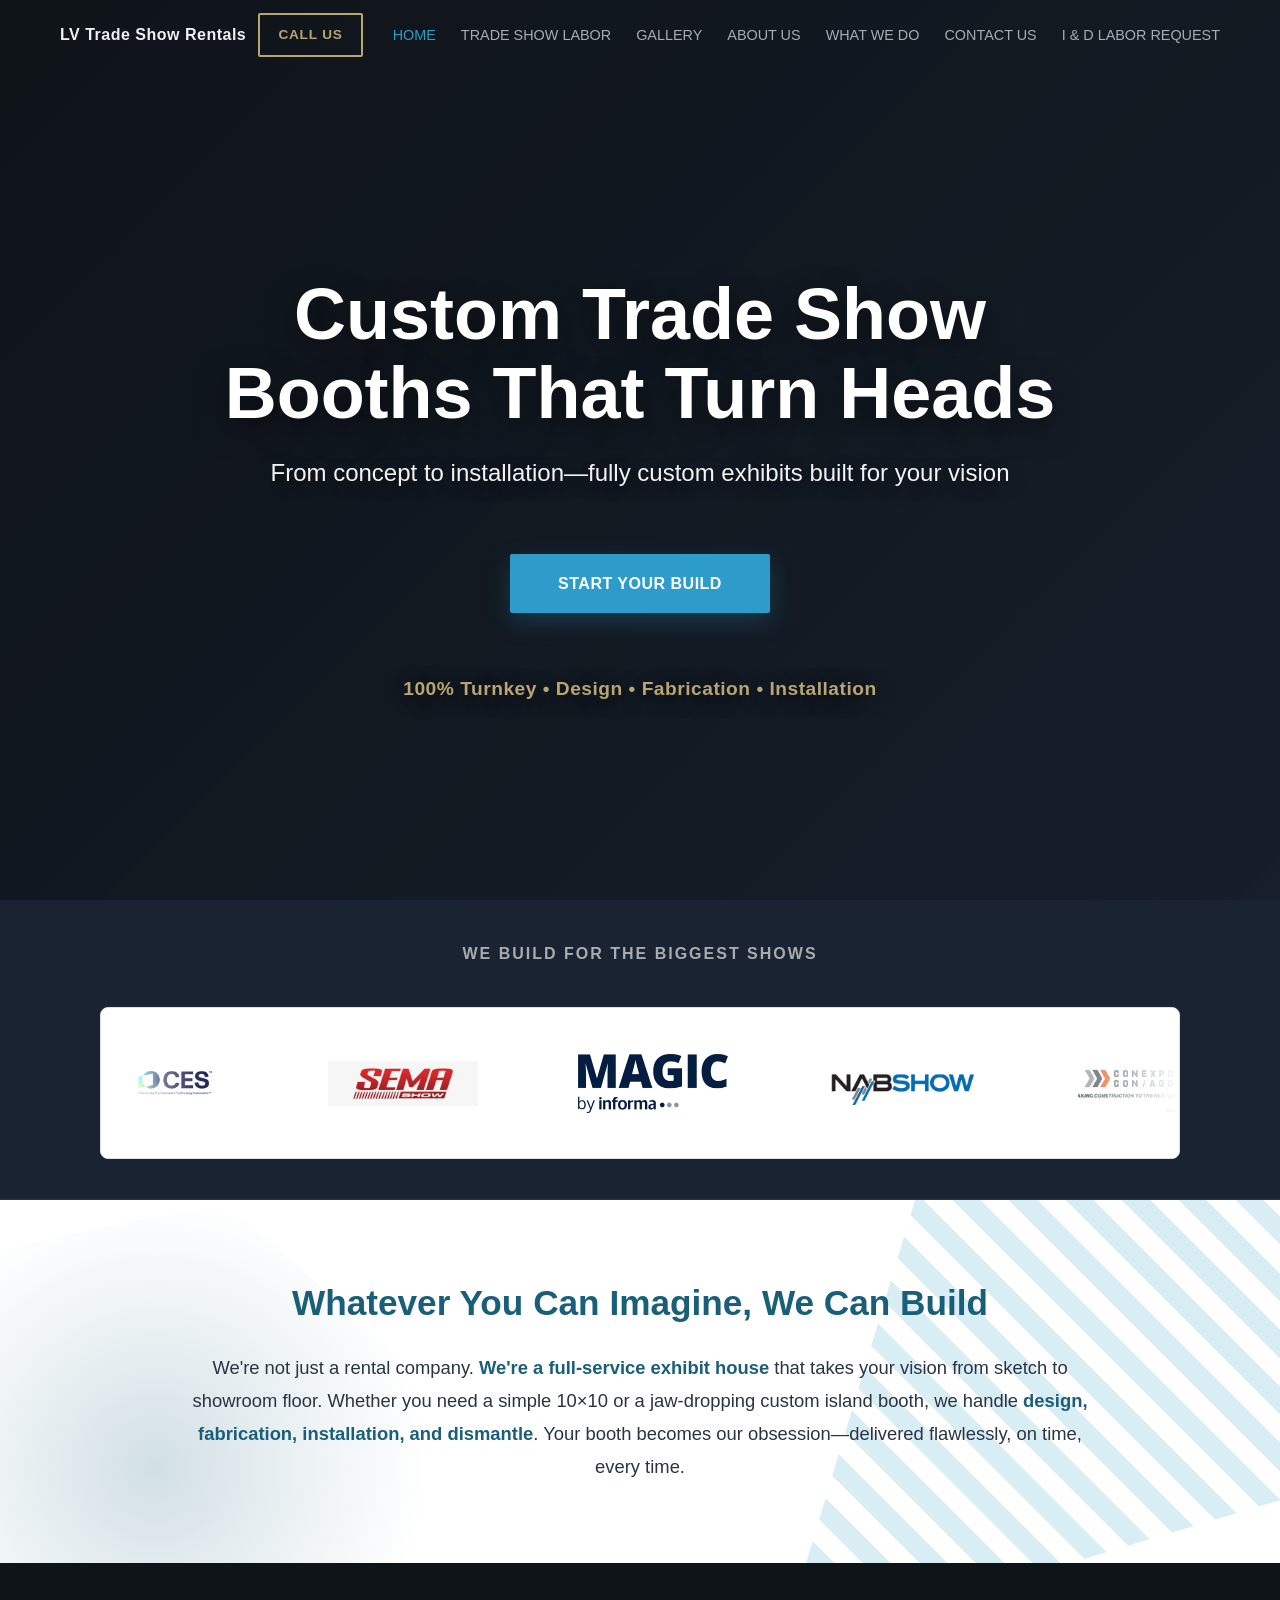
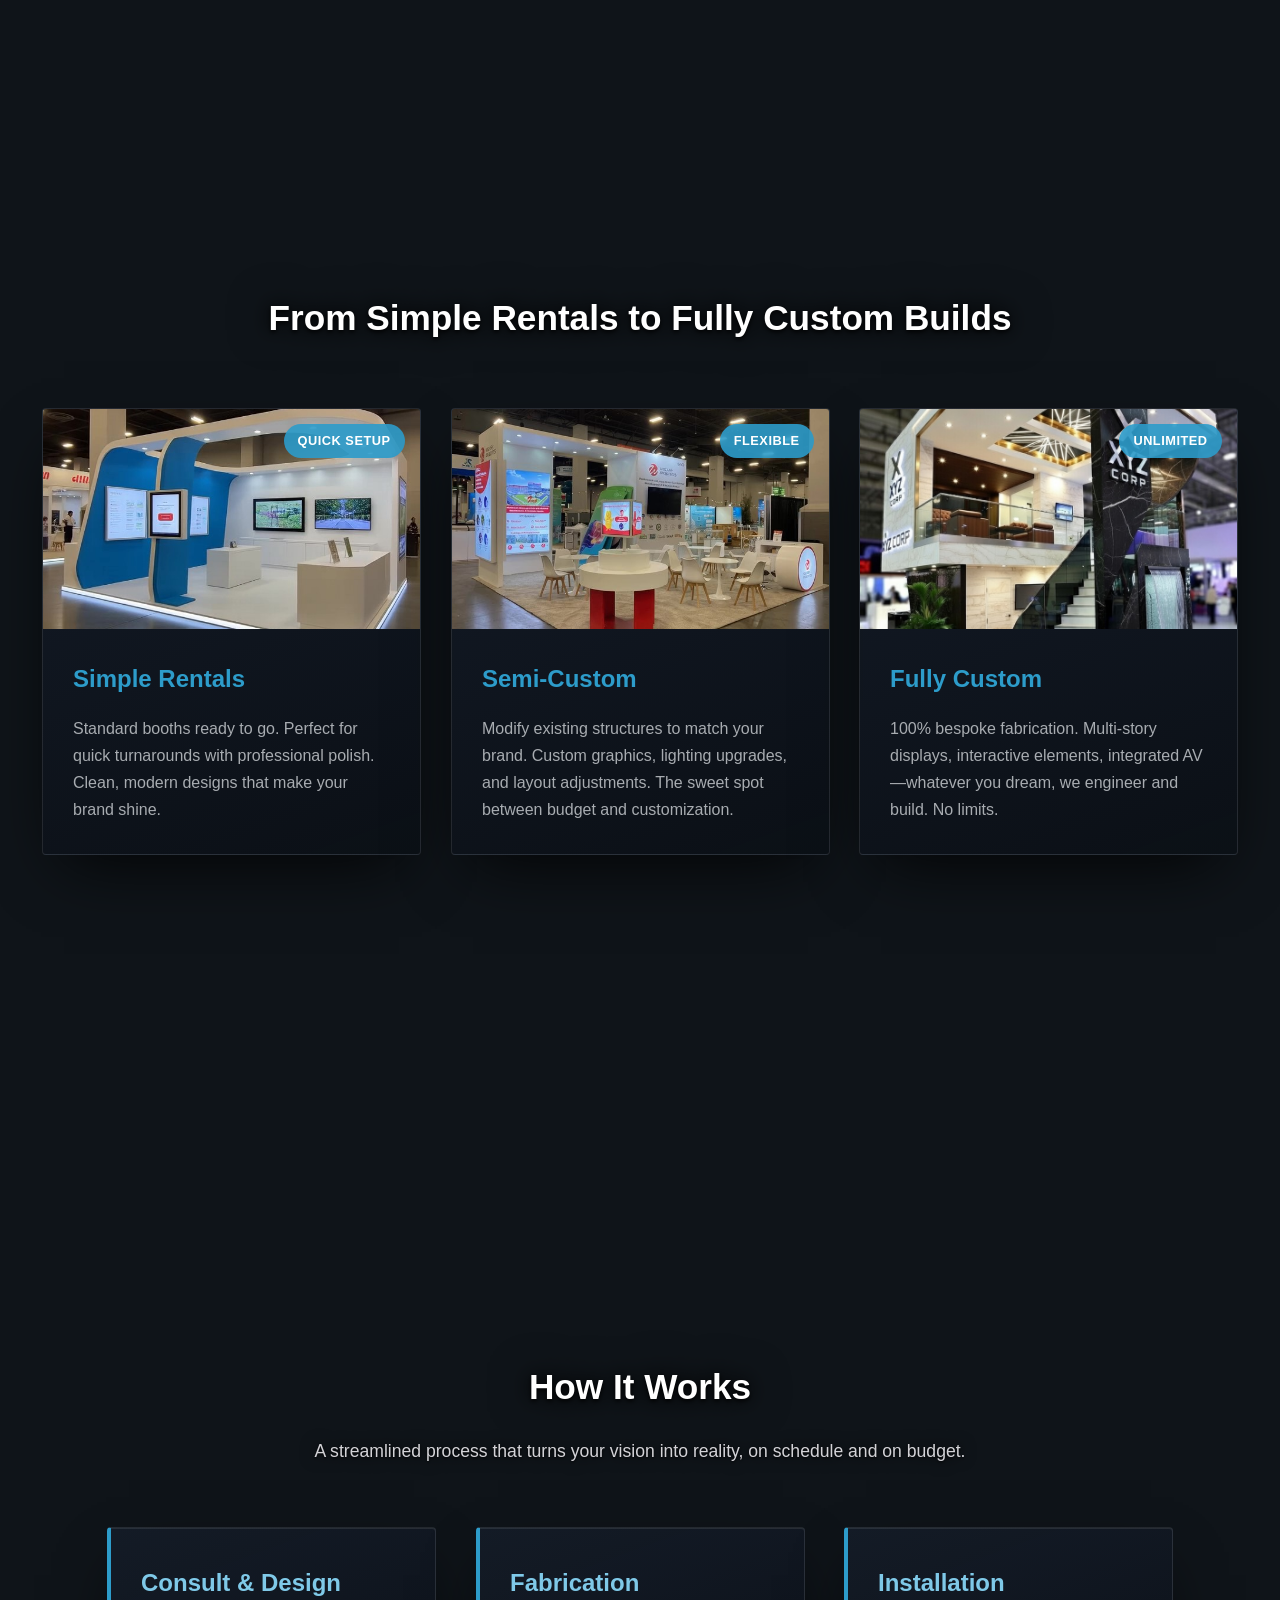
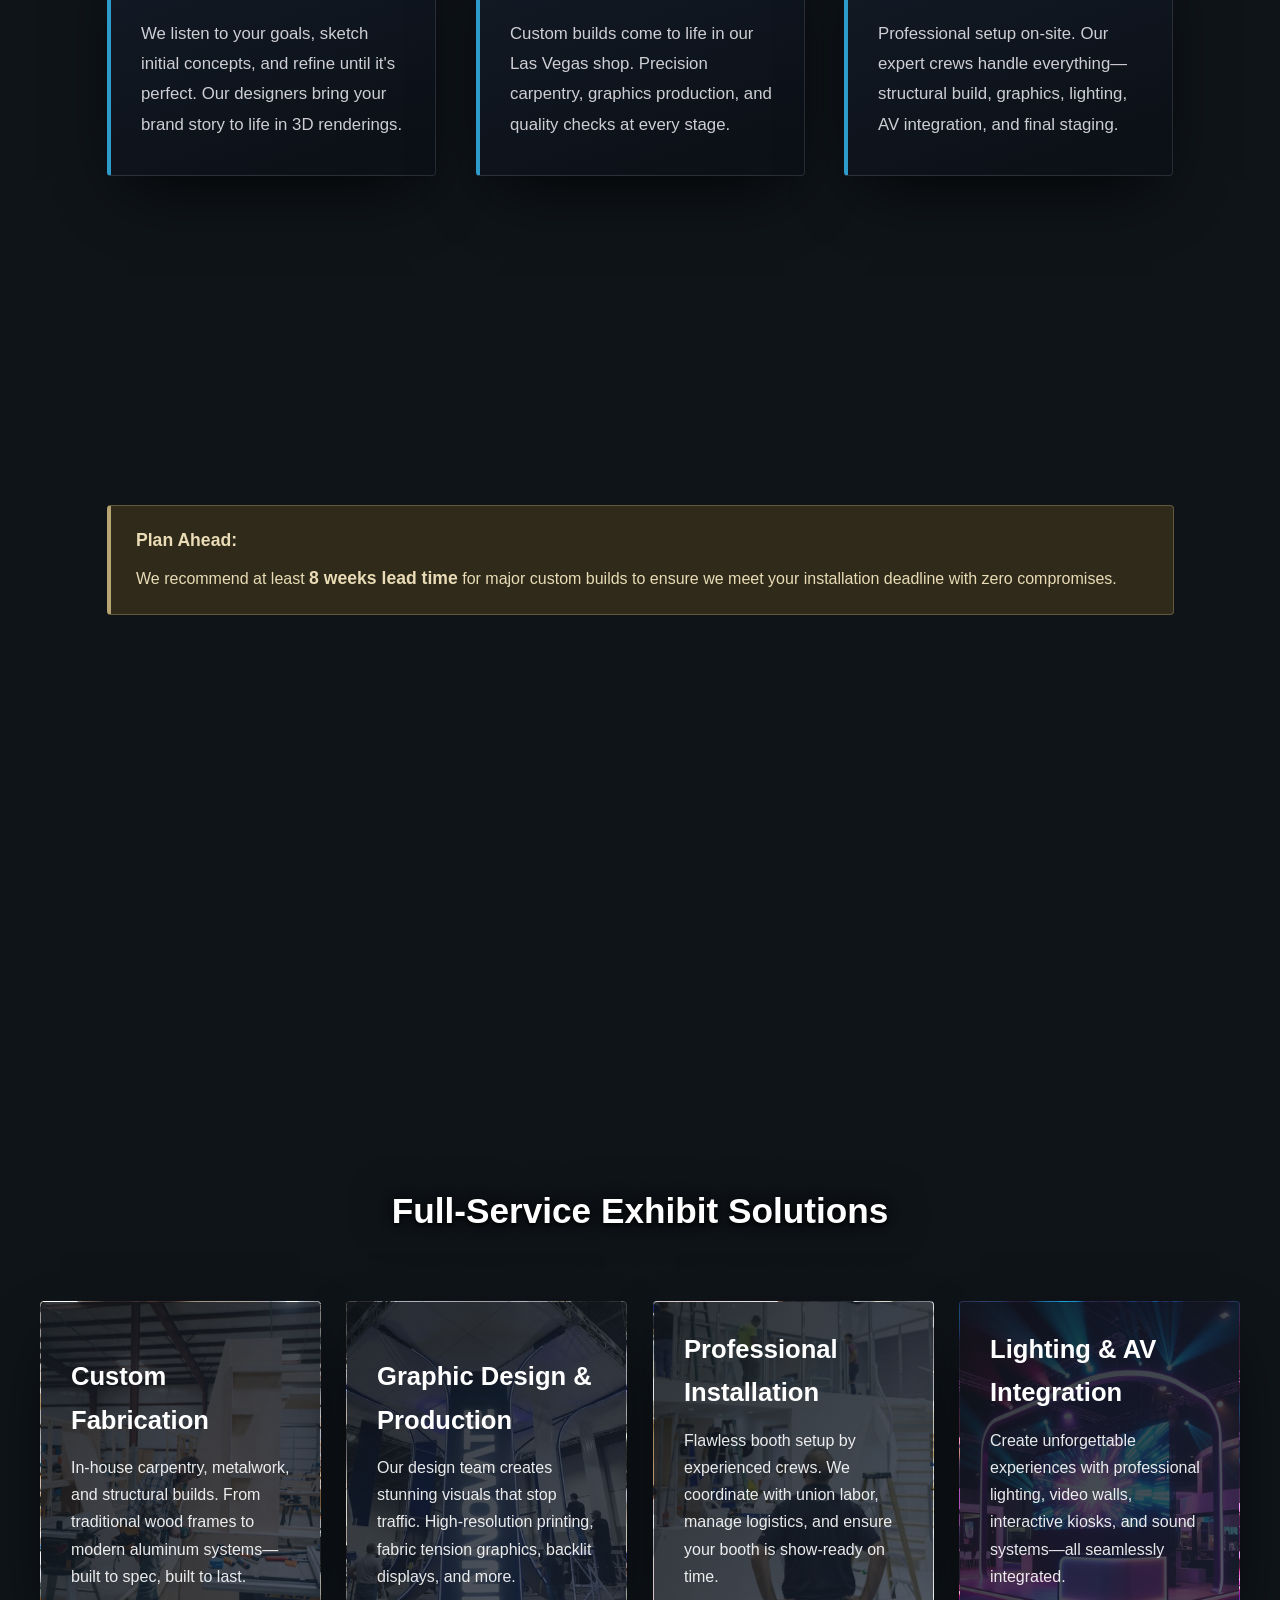
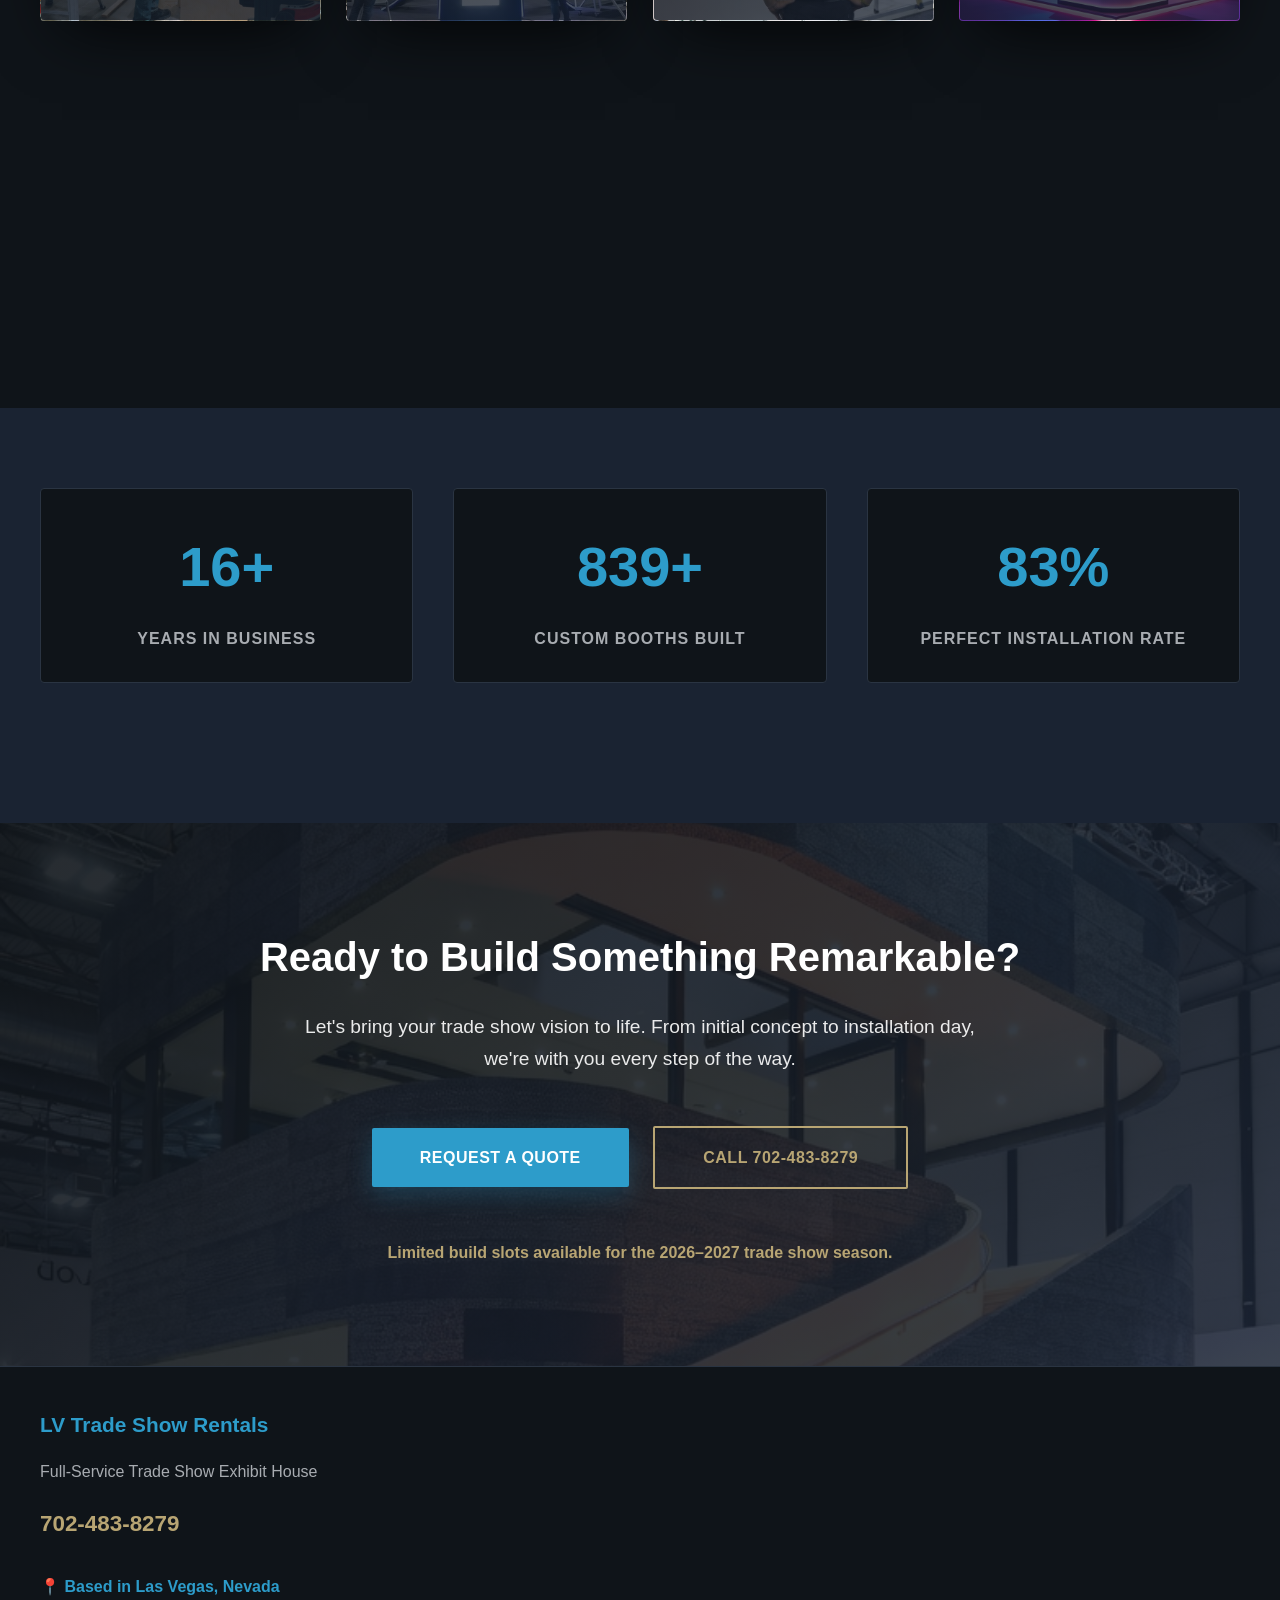
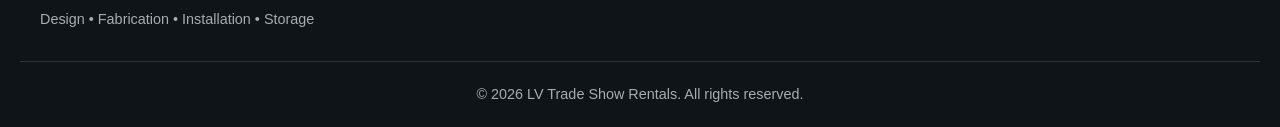
==== index.html @ c7c5e54a "Add files via upload" ====
<!DOCTYPE html>
<html lang="en">
<head>
    <meta charset="UTF-8">
    <meta name="viewport" content="width=device-width, initial-scale=1.0">
    <title>Custom Trade Show Booth Rentals Las Vegas | Full-Service Exhibit House</title>
    <meta name="description" content="Custom trade show booth rentals in Las Vegas. Full-service exhibit house - design, fabrication, installation & dismantle. From simple 10x10s to fully custom builds.">
    <meta property="og:title" content="Custom Trade Show Booth Rentals Las Vegas | LV Trade Show Rentals">
    <meta property="og:description" content="Custom trade show booth rentals in Las Vegas. Full-service exhibit house — design, fabrication, installation & dismantle.">
    <meta property="og:type" content="website">
    <meta property="og:url" content="https://lvtradeshowrental.com/">
    <meta property="og:image" content="https://lvtradeshowrental.com/assets/booth-fully-custom.jpg">
    <link rel="canonical" href="https://lvtradeshowrental.com/">
    <link rel="icon" type="image/png" href="assets/world2-logo.png">
    <script type="application/ld+json">
    {
      "@context": "https://schema.org",
      "@type": "LocalBusiness",
      "name": "LV Trade Show Rentals",
      "description": "Full-service trade show exhibit house in Las Vegas — custom booth design, fabrication, installation & dismantle (I&D) labor, graphics, lighting and AV.",
      "telephone": "+1-702-483-8279",
      "url": "https://lvtradeshowrental.com/",
      "image": "https://lvtradeshowrental.com/assets/world2-logo.png",
      "address": {
        "@type": "PostalAddress",
        "addressLocality": "Las Vegas",
        "addressRegion": "NV",
        "addressCountry": "US"
      },
      "areaServed": "Las Vegas, Nevada",
      "priceRange": "$$"
    }
    </script>
    <style>
        * {
            margin: 0;
            padding: 0;
            box-sizing: border-box;
        }

        :root {
            --primary-dark: #0f1419;
            --primary-bg: #1a2332;
            --accent-teal: #2d9cca;
            --accent-gold: #b8a573;
            --text-primary: #f0eff4;
            --text-secondary: #a8acb1;
            --border-subtle: #2a3442;
        }

        html {
            scroll-behavior: smooth;
        }

        body {
            font-family: -apple-system, BlinkMacSystemFont, 'Segoe UI', Roboto, 'Helvetica Neue', sans-serif;
            background: var(--primary-dark);
            color: var(--text-primary);
            line-height: 1.7;
            overflow-x: hidden;
        }

        /* ===== NAVIGATION HEADER ===== */
        .navbar {
            position: fixed;
            top: 0;
            width: 100%;
            background: transparent;
            border-bottom: none;
            z-index: 1000;
            padding: 0;
        }

        .navbar-container {
            max-width: 1200px;
            margin: 0 auto;
            padding: 0 20px;
            display: flex;
            justify-content: space-between;
            align-items: center;
            height: 70px;
        }

        .navbar-brand h2 {
            font-size: 1rem;
            font-weight: 700;
            color: var(--text-primary);
            margin: 0;
            letter-spacing: 0.5px;
        }

        .navbar-phone {
            display: flex;
            align-items: center;
            margin-left: auto;
            margin-right: 30px;
        }

        .navbar-phone a {
            background: transparent;
            color: var(--accent-gold);
            text-decoration: none;
            font-weight: 700;
            font-size: 0.85rem;
            transition: all 0.3s ease;
            display: inline-block;
            padding: 8px 18px;
            border: 2px solid var(--accent-gold);
            border-radius: 2px;
            letter-spacing: 0.8px;
            text-transform: uppercase;
        }

        .navbar-phone a:hover {
            background: rgba(184, 165, 115, 0.1);
            box-shadow: 0 0 20px rgba(184, 165, 115, 0.3);
            transform: translateY(-1px);
        }

        .navbar-menu {
            display: flex;
            gap: 25px;
            align-items: center;
            flex-wrap: wrap;
        }

        .navbar-menu a {
            color: var(--text-secondary);
            text-decoration: none;
            font-weight: 500;
            font-size: 0.9rem;
            transition: color 0.3s ease;
            white-space: nowrap;
        }

        .navbar-menu a:hover {
            color: var(--accent-teal);
        }

        .navbar-menu a.active {
            color: var(--accent-teal);
        }

        .hamburger {
            display: none;
            flex-direction: column;
            background: none;
            border: none;
            cursor: pointer;
            padding: 0;
            gap: 6px;
        }

        .hamburger span {
            width: 25px;
            height: 2.5px;
            background: var(--text-primary);
            border-radius: 2px;
            transition: all 0.3s ease;
        }

        .hamburger.active span:nth-child(1) {
            transform: rotate(45deg) translate(10px, 10px);
        }

        .hamburger.active span:nth-child(2) {
            opacity: 0;
        }

        .hamburger.active span:nth-child(3) {
            transform: rotate(-45deg) translate(7px, -7px);
        }

        /* Mobile menu overlay */
        .menu-overlay {
            display: none;
            position: fixed;
            top: 0;
            left: 0;
            width: 100%;
            height: 100%;
            background: rgba(0, 0, 0, 0.6);
            z-index: 999;
            opacity: 0;
            transition: opacity 0.3s ease;
        }

        .menu-overlay.active {
            display: block;
            opacity: 1;
        }

        /* ===== HERO SECTION ===== */
        .hero {
            position: relative;
            height: 100vh;
            display: flex;
            align-items: center;
            justify-content: center;
            overflow: hidden;
            background: var(--primary-dark);
        }

        .hero-video {
            position: absolute;
            top: 0;
            left: 0;
            width: 100%;
            height: 100%;
            object-fit: cover;
            z-index: 1;
        }

        .hero-overlay {
            position: absolute;
            top: 0;
            left: 0;
            width: 100%;
            height: 100%;
            background: linear-gradient(135deg, rgba(15, 20, 25, 0.8) 0%, rgba(26, 35, 50, 0.7) 100%);
            z-index: 2;
        }

        .hero-content {
            position: relative;
            z-index: 3;
            text-align: center;
            max-width: 1000px;
            padding: 120px 20px 40px 20px;
            animation: fadeInUp 1s ease-out;
        }

        @keyframes fadeInUp {
            from {
                opacity: 0;
                transform: translateY(30px);
            }
            to {
                opacity: 1;
                transform: translateY(0);
            }
        }

        .hero h1 {
            font-size: clamp(2.5rem, 8vw, 4.5rem);
            font-weight: 700;
            line-height: 1.1;
            margin-bottom: 20px;
            letter-spacing: 0px;
            color: #ffffff;
            text-shadow: 0 10px 30px rgba(0, 0, 0, 0.5);
        }

        .hero p {
            font-size: clamp(1.1rem, 3vw, 1.5rem);
            margin-bottom: 30px;
            color: rgba(255, 255, 255, 0.95);
            text-shadow: 0 5px 15px rgba(0, 0, 0, 0.5);
        }

        .hero-tagline {
            font-size: clamp(1rem, 2.5vw, 1.2rem);
            margin-top: 20px;
            color: var(--accent-gold);
            font-weight: 600;
            letter-spacing: 0.5px;
            text-shadow: 0 4px 20px rgba(0, 0, 0, 0.8);
        }

        .cta-button {
            display: inline-block;
            padding: 16px 48px;
            background: var(--accent-teal);
            color: #ffffff;
            text-decoration: none;
            font-weight: 700;
            font-size: 1rem;
            border: none;
            border-radius: 2px;
            cursor: pointer;
            letter-spacing: 0.5px;
            text-transform: uppercase;
            transition: all 0.3s ease;
            box-shadow: 0 8px 24px rgba(45, 156, 202, 0.25);
            margin: 10px;
        }

        .cta-button:hover {
            background: #249ab8;
            transform: translateY(-2px);
            box-shadow: 0 12px 36px rgba(45, 156, 202, 0.35);
        }

        .cta-button:active {
            transform: translateY(0);
        }

        .cta-button.secondary {
            background: transparent;
            border: 2px solid var(--accent-gold);
            color: var(--accent-gold);
            box-shadow: none;
        }

        .cta-button.secondary:hover {
            background: rgba(184, 165, 115, 0.08);
            box-shadow: 0 0 20px rgba(184, 165, 115, 0.3);
        }

        /* ===== LOGO SHOWCASE SECTION ===== */
        .logo-showcase-section {
            background: var(--primary-bg);
            padding: 40px 20px;
            border-bottom: 1px solid var(--border-subtle);
        }

        .logo-showcase-content {
            max-width: 1200px;
            margin: 0 auto;
            text-align: center;
        }

        .logo-showcase-content h3 {
            font-size: 1rem;
            text-transform: uppercase;
            letter-spacing: 2px;
            color: var(--text-secondary);
            margin-bottom: 40px;
            font-weight: 600;
        }

        .event-logos {
            overflow: hidden;
            position: relative;
            width: 100%;
            padding: 30px 0;
            background: #ffffff;
            border-radius: 8px;
            margin: 0 auto;
            max-width: 90%;
            border: 1px solid #e0e0e0;
        }

        .event-logos::before,
        .event-logos::after {
            content: '';
            position: absolute;
            top: 0;
            width: 100px;
            height: 100%;
            z-index: 2;
            pointer-events: none;
        }

        .event-logos::before {
            left: 0;
            background: linear-gradient(to right, #ffffff 0%, transparent 100%);
        }

        .event-logos::after {
            right: 0;
            background: linear-gradient(to left, #ffffff 0%, transparent 100%);
        }

        .event-logos-track {
            display: flex;
            align-items: center;
            gap: 60px;
            animation: scroll-logos 35s linear infinite;
            width: max-content;
        }

        .logo-item {
            flex-shrink: 0;
            display: flex;
            align-items: center;
            justify-content: center;
            padding: 15px 20px;
        }

        .event-logo {
            height: 60px;
            width: auto;
            max-width: 150px;
            object-fit: contain;
        }

        @keyframes scroll-logos {
            from {
                transform: translateX(0);
            }
            to {
                transform: translateX(-50%);
            }
        }

        @media (max-width: 768px) {
            .event-logos {
                max-width: 95%;
                padding: 20px 0;
            }

            .logo-item {
                padding: 10px 15px;
            }

            .event-logo {
                height: 45px;
                max-width: 120px;
            }

            .event-logos-track {
                gap: 40px;
                animation-duration: 25s;
            }

            .event-logos::before,
            .event-logos::after {
                width: 50px;
            }
        }

        /* ===== INTRO SECTION ===== */
        .intro-section {
            background: #ffffff;
            padding: 80px 20px;
            position: relative;
            overflow: hidden;
        }

        /* Decorative elements */
        .intro-section::before {
            content: '';
            position: absolute;
            top: -150px;
            right: -100px;
            width: 600px;
            height: 600px;
            background: repeating-linear-gradient(
                45deg,
                rgba(45, 156, 202, 0.18),
                rgba(45, 156, 202, 0.18) 20px,
                transparent 20px,
                transparent 40px
            );
            clip-path: polygon(30% 0%, 100% 0%, 100% 70%, 0% 100%);
            pointer-events: none;
            z-index: 0;
        }

        .intro-section::after {
            content: '';
            position: absolute;
            bottom: -180px;
            left: -120px;
            width: 550px;
            height: 550px;
            background: radial-gradient(circle at 50% 50%, rgba(26, 95, 122, 0.2) 0%, rgba(26, 95, 122, 0.08) 40%, transparent 70%);
            clip-path: polygon(50% 0%, 100% 25%, 100% 75%, 50% 100%, 0% 75%, 0% 25%);
            pointer-events: none;
            z-index: 0;
            transform: rotate(15deg);
        }

        .intro-content {
            max-width: 1200px;
            margin: 0 auto;
            padding: 0 20px;
            position: relative;
            z-index: 10;
        }

        .intro-headline {
            font-size: 2.2rem;
            font-weight: 700;
            color: #1a5f7a;
            margin-bottom: 25px;
            line-height: 1.3;
            text-align: center;
        }

        .intro-text {
            font-size: 1.15rem;
            line-height: 1.8;
            color: #2a3442;
            margin: 0 auto;
            max-width: 900px;
            text-align: center;
        }

        .intro-text strong {
            color: #1a5f7a;
            font-weight: 600;
        }

        /* ===== CAPABILITY SPECTRUM SECTION ===== */
        .capability-section {
            background: var(--primary-bg);
            padding: 80px 20px;
        }

        .capability-content {
            max-width: 1200px;
            margin: 0 auto;
        }

        .capability-section h2 {
            font-size: 2.2rem;
            font-weight: 700;
            color: var(--text-primary);
            text-align: center;
            margin-bottom: 60px;
        }

        .capability-grid {
            display: grid;
            grid-template-columns: repeat(auto-fit, minmax(300px, 1fr));
            gap: 30px;
            margin-top: 40px;
        }

        .capability-card {
            background: var(--primary-dark);
            border: 1px solid var(--border-subtle);
            border-radius: 4px;
            overflow: hidden;
            transition: all 0.3s ease;
            position: relative;
        }

        .capability-card:hover {
            transform: translateY(-5px);
            border-color: var(--accent-teal);
            box-shadow: 0 10px 30px rgba(45, 156, 202, 0.2);
        }

        .capability-image {
            width: 100%;
            height: 220px;
            object-fit: cover;
            display: block;
        }

        .capability-card-content {
            padding: 30px;
        }

        .capability-card h3 {
            font-size: 1.5rem;
            color: var(--accent-teal);
            margin-bottom: 15px;
            font-weight: 600;
        }

        .capability-card p {
            color: var(--text-secondary);
            line-height: 1.7;
            font-size: 1rem;
        }

        .capability-badge {
            position: absolute;
            top: 15px;
            right: 15px;
            background: rgba(45, 156, 202, 0.9);
            color: white;
            padding: 6px 14px;
            border-radius: 20px;
            font-size: 0.8rem;
            font-weight: 600;
            letter-spacing: 0.5px;
            text-transform: uppercase;
        }

        /* ===== PROCESS SECTION ===== */
        .process-section {
            background: #ffffff;
            padding: 80px 20px;
        }

        .process-content {
            max-width: 1200px;
            margin: 0 auto;
        }

        .process-section h2 {
            font-size: 2.2rem;
            font-weight: 700;
            color: #1a5f7a;
            text-align: center;
            margin-bottom: 20px;
        }

        .process-subtitle {
            text-align: center;
            color: #5a6c7d;
            font-size: 1.1rem;
            margin-bottom: 60px;
            max-width: 700px;
            margin-left: auto;
            margin-right: auto;
        }

        .timeline {
            display: grid;
            grid-template-columns: repeat(auto-fit, minmax(250px, 1fr));
            gap: 40px;
            margin-top: 50px;
        }

        .timeline-step {
            padding: 35px 30px;
            background: #f8f9fa;
            border-left: 4px solid var(--accent-teal);
            border-radius: 4px;
            transition: all 0.3s ease;
        }

        .timeline-step:hover {
            transform: translateY(-5px);
            box-shadow: 0 8px 25px rgba(45, 156, 202, 0.15);
            border-left-color: #1a5f7a;
        }

        .timeline-step h3 {
            font-size: 1.5rem;
            color: #1a5f7a;
            margin-bottom: 15px;
            font-weight: 700;
        }

        .timeline-step p {
            color: #4a5568;
            line-height: 1.8;
            font-size: 1.05rem;
        }

        .timeline-callout {
            background: #fff3cd;
            border-left: 4px solid var(--accent-gold);
            padding: 20px 25px;
            margin-top: 40px;
            border-radius: 4px;
        }

        .timeline-callout strong {
            color: #856404;
            font-size: 1.1rem;
        }

        .timeline-callout p {
            color: #856404;
            margin-top: 8px;
        }

        /* ===== SERVICES GRID SECTION ===== */
        .services-grid-section {
            background: var(--primary-dark);
            padding: 80px 20px;
        }

        .services-grid-section h2 {
            font-size: 2.2rem;
            font-weight: 700;
            color: var(--text-primary);
            text-align: center;
            margin-bottom: 60px;
        }

        .services-color-grid {
            max-width: 1200px;
            margin: 0 auto;
            display: grid;
            grid-template-columns: repeat(auto-fit, minmax(280px, 1fr));
            gap: 25px;
        }

        .service-color-card {
            position: relative;
            height: 320px;
            background-size: cover;
            background-position: center;
            border-radius: 4px;
            overflow: hidden;
            cursor: pointer;
            transition: all 0.4s ease;
        }

        .service-color-card::before {
            content: '';
            position: absolute;
            top: 0;
            left: 0;
            width: 100%;
            height: 100%;
            background: linear-gradient(135deg, rgba(15, 20, 25, 0.85) 0%, rgba(26, 35, 50, 0.75) 100%);
            transition: all 0.4s ease;
            z-index: 1;
        }

        .service-color-card:hover::before {
            background: linear-gradient(135deg, rgba(45, 156, 202, 0.85) 0%, rgba(26, 95, 122, 0.75) 100%);
        }

        .service-color-card:hover {
            transform: translateY(-8px);
            box-shadow: 0 15px 40px rgba(45, 156, 202, 0.3);
        }

        .service-color-card-content {
            position: relative;
            z-index: 2;
            padding: 30px;
            height: 100%;
            display: flex;
            flex-direction: column;
            justify-content: flex-end;
        }

        .service-color-card h3 {
            font-size: 1.6rem;
            color: #ffffff;
            margin-bottom: 12px;
            font-weight: 700;
        }

        .service-color-card p {
            color: rgba(255, 255, 255, 0.9);
            line-height: 1.7;
            font-size: 1rem;
        }

        /* ===== STATS SECTION ===== */
        .stats-new {
            background: var(--primary-bg);
            padding: 80px 20px;
        }

        .container {
            max-width: 1200px;
            margin: 0 auto;
        }

        .stats-row {
            display: grid;
            grid-template-columns: repeat(auto-fit, minmax(250px, 1fr));
            gap: 40px;
            margin-bottom: 60px;
        }

        .stat-box {
            text-align: center;
            padding: 30px;
            background: var(--primary-dark);
            border-radius: 4px;
            border: 1px solid var(--border-subtle);
            transition: all 0.3s ease;
        }

        .stat-box:hover {
            transform: translateY(-5px);
            border-color: var(--accent-teal);
            box-shadow: 0 10px 30px rgba(45, 156, 202, 0.2);
        }

        .stat-num {
            font-size: 3.5rem;
            font-weight: 700;
            color: var(--accent-teal);
            margin-bottom: 10px;
        }

        .stat-label {
            font-size: 1rem;
            color: var(--text-secondary);
            text-transform: uppercase;
            letter-spacing: 1px;
            font-weight: 600;
        }

        /* ===== FINAL CTA SECTION ===== */
        .final-cta {
            position: relative;
            padding: 100px 20px;
            overflow: hidden;
            color: white;
            text-align: center;
        }

        .final-cta-bg {
            position: absolute;
            top: 0;
            left: 0;
            width: 100%;
            height: 100%;
            background-size: cover;
            background-position: center;
            z-index: 1;
        }

        .final-cta-overlay {
            position: absolute;
            top: 0;
            left: 0;
            width: 100%;
            height: 100%;
            background: linear-gradient(135deg, rgba(15, 20, 25, 0.9) 0%, rgba(26, 35, 50, 0.85) 100%);
            z-index: 2;
        }

        .final-cta .container {
            position: relative;
            z-index: 3;
        }

        .final-cta h2 {
            font-size: 2.5rem;
            font-weight: 700;
            margin-bottom: 20px;
            color: #ffffff;
        }

        .section-subtitle {
            font-size: 1.2rem;
            color: rgba(255, 255, 255, 0.9);
            margin-bottom: 40px;
            max-width: 700px;
            margin-left: auto;
            margin-right: auto;
        }

        .cta-group {
            margin: 40px 0;
        }

        .urgency-text {
            margin-top: 30px;
            color: var(--accent-gold);
            font-size: 1rem;
            font-weight: 600;
        }

        /* ===== FOOTER ===== */
        footer {
            background: var(--primary-dark);
            padding: 40px 20px 20px 20px;
            border-top: 1px solid var(--border-subtle);
        }

        .footer-content {
            max-width: 1200px;
            margin: 0 auto;
            padding-bottom: 30px;
        }

        .footer-section h3 {
            color: var(--accent-teal);
            font-size: 1.3rem;
            margin-bottom: 15px;
        }

        .phone-link {
            display: inline-block;
            color: var(--accent-gold);
            text-decoration: none;
            font-size: 1.4rem;
            font-weight: 700;
            margin: 10px 0;
            transition: all 0.3s ease;
        }

        .phone-link:hover {
            color: #d4c08a;
            transform: translateX(5px);
        }

        .footer-bottom {
            border-top: 1px solid var(--border-subtle);
            padding-top: 20px;
            text-align: center;
            color: var(--text-secondary);
            font-size: 0.9rem;
        }

        /* ===== RESPONSIVE DESIGN ===== */
        @media (max-width: 768px) {
            .navbar-menu {
                position: fixed;
                top: 0;
                right: -280px;
                width: 280px;
                height: 100vh;
                background: var(--accent-teal);
                backdrop-filter: blur(10px);
                flex-direction: column;
                gap: 0;
                align-items: stretch;
                overflow-y: auto;
                transition: right 0.3s ease;
                border-left: 1px solid rgba(255, 255, 255, 0.1);
                padding-top: 80px;
                z-index: 1000;
            }

            .navbar-menu.active {
                right: 0;
                box-shadow: -5px 0 20px rgba(0, 0, 0, 0.3);
            }

            .navbar-menu a {
                padding: 18px 25px;
                border-bottom: 1px solid rgba(255, 255, 255, 0.1);
                color: #ffffff;
                font-weight: 600;
            }

            .navbar-phone {
                margin-right: 15px;
            }

            .hamburger {
                display: flex;
            }

            .hero h1 {
                font-size: 2rem;
            }

            .capability-grid,
            .services-color-grid,
            .timeline {
                grid-template-columns: 1fr;
            }

            .stats-row {
                grid-template-columns: 1fr;
                gap: 30px;
            }
        }

        @media (max-width: 480px) {
            .intro-headline,
            .capability-section h2,
            .process-section h2,
            .services-grid-section h2,
            .final-cta h2 {
                font-size: 1.8rem;
            }

            .cta-button {
                padding: 14px 32px;
                font-size: 0.9rem;
            }
        }

        /* ===================================================================
           SCROLL-SCRUBBED VIDEO BACKDROP
           A pinned video spanning the capability -> process -> services
           sections. The scrub runs across the whole span, so the clip starts
           behind the first headline and finishes at the end of the last one.

           The stage is ABSOLUTE and the size of the scope, with a STICKY inner.
           That combination adds no layout height of its own and cannot escape
           past the last section — a bare sticky element would keep sticking and
           paint over the stats row below.

           Every override is gated on .sv:not(.sv-off), so if the video fails to
           load the three sections get their own original backgrounds back.
           =================================================================== */

        .sv {
            position: relative;
        }

        .sv-track {
            position: relative;
        }

        .sv-stage {
            position: absolute;
            inset: 0;
            z-index: 0;
            pointer-events: none;
            background: #0b0f14;
            opacity: 0;
            transition: opacity 0.9s ease;
        }

        .sv.is-ready .sv-stage {
            opacity: 1;
        }

        .sv-pin {
            position: sticky;
            top: 0;
            height: 100vh;
            /* svh = the viewport at its SMALLEST, i.e. with the mobile URL bar
               showing. A sticky element sized in vh grows and shrinks as that
               bar hides and reveals, which makes the pinned video visibly jump
               mid scroll on every phone. svh never changes, so it does not. */
            height: 100svh;
            overflow: hidden;
        }

        .sv-video {
            position: absolute;
            inset: 0;
            width: 100%;
            height: 100%;
            object-fit: cover;
        }

        /* Stronger and flatter than a hero vignette would be: copy sits over the
           full height of this thing for three sections, so the whole frame has
           to stay in a readable range, not just the edges. */
        .sv-scrim {
            position: absolute;
            inset: 0;
            background:
                linear-gradient(to bottom,
                    rgba(11, 15, 20, 0.82) 0%,
                    rgba(11, 15, 20, 0.58) 16%,
                    rgba(11, 15, 20, 0.52) 50%,
                    rgba(11, 15, 20, 0.62) 84%,
                    rgba(11, 15, 20, 0.88) 100%);
        }

        .sv-bar {
            position: absolute;
            left: 0;
            right: 0;
            bottom: 0;
            height: 3px;
            background: rgba(255, 255, 255, 0.10);
        }

        .sv-bar-fill {
            display: block;
            height: 100%;
            transform: scaleX(0);
            transform-origin: left center;
            background: linear-gradient(90deg, var(--accent-teal), var(--accent-gold));
            will-change: transform;
        }

        /* --- the three sections hand their background to the video --- */

        .sv:not(.sv-off) .capability-section,
        .sv:not(.sv-off) .process-section,
        .sv:not(.sv-off) .services-grid-section {
            position: relative;
            z-index: 1;
            background: transparent;
            /* Runway. The scrub happens over the sticky pin, so the clip gets
               (total section height - 100vh) of scroll to play across. Each act
               owning a screen and a third also gives the copy clean air above
               and below it where only the video is showing. */
            min-height: 135vh;
            display: flex;
            flex-direction: column;
            justify-content: center;
            padding-top: 110px;
            padding-bottom: 110px;
        }

        /* --- legibility over live footage --- */

        /* Stacked soft shadows build a dark halo around the glyphs; one shadow
           is not enough where a headline crosses a bright part of the frame. */
        .sv:not(.sv-off) .capability-section h2,
        .sv:not(.sv-off) .process-section h2,
        .sv:not(.sv-off) .services-grid-section h2 {
            color: #ffffff;
            text-shadow: 0 0 18px rgba(0, 0, 0, 0.92),
                         0 0 42px rgba(0, 0, 0, 0.75),
                         0 2px 4px rgba(0, 0, 0, 0.9);
        }

        .sv:not(.sv-off) .process-subtitle {
            color: rgba(240, 239, 244, 0.88);
            text-shadow: 0 0 16px rgba(0, 0, 0, 0.9), 0 1px 3px rgba(0, 0, 0, 0.9);
        }

        /* All three sections get the SAME dark glass, including the process
           section, which is a white panel with dark type in its normal state.
           Keeping that white here would have left one bright slab sitting in the
           middle of a dark sequence; making everything glass is what turns three
           separately-styled sections into one continuous piece. */
        /* Translucent, NOT backdrop-filtered. Frosted glass over a full-screen
           video means the compositor re-blurs a live texture behind every one of
           these cards on every frame; with seven of them on screen it was enough
           to stall the animation loop outright while scrubbing. The scrim behind
           already flattens the footage, so a plain translucent panel is visually
           near-identical and costs nothing. */
        .sv:not(.sv-off) .capability-card,
        .sv:not(.sv-off) .timeline-step {
            background: linear-gradient(160deg, rgba(20, 28, 40, 0.93) 0%, rgba(11, 16, 22, 0.90) 100%);
            border: 1px solid rgba(255, 255, 255, 0.10);
            box-shadow: 0 26px 64px -22px rgba(0, 0, 0, 0.9),
                        inset 0 1px 0 rgba(255, 255, 255, 0.09);
        }

        .sv:not(.sv-off) .timeline-step {
            border-left: 4px solid var(--accent-teal);
        }

        .sv:not(.sv-off) .capability-card:hover {
            border-color: rgba(45, 156, 202, 0.55);
            box-shadow: 0 30px 70px -20px rgba(0, 0, 0, 0.95),
                        0 0 42px rgba(45, 156, 202, 0.22),
                        inset 0 1px 0 rgba(255, 255, 255, 0.14);
        }

        .sv:not(.sv-off) .timeline-step:hover {
            box-shadow: 0 30px 70px -20px rgba(0, 0, 0, 0.95),
                        0 0 42px rgba(45, 156, 202, 0.22);
            border-left-color: var(--accent-teal);
        }

        .sv:not(.sv-off) .timeline-step h3 {
            color: #7fc9e8;
        }

        .sv:not(.sv-off) .timeline-step p {
            color: rgba(240, 239, 244, 0.85);
        }

        .sv:not(.sv-off) .timeline-callout {
            background: rgba(52, 45, 28, 0.92);
            border: 1px solid rgba(184, 165, 115, 0.38);
            border-left: 4px solid var(--accent-gold);
        }

        .sv:not(.sv-off) .timeline-callout strong,
        .sv:not(.sv-off) .timeline-callout p {
            color: #e9dcb6;
        }

        .sv:not(.sv-off) .service-color-card {
            border: 1px solid rgba(255, 255, 255, 0.10);
            box-shadow: 0 26px 64px -22px rgba(0, 0, 0, 0.9);
        }

        /* --- card fade in/out over the video --- */

        /* A card is only fully shown while it sits inside the middle 60% of the
           viewport; outside that band it fades away so the footage above and
           below the copy stays in view. The observer in the page script toggles
           the classes in BOTH scroll directions, and .card-above/.card-below
           slide the card toward whichever edge it left through.

           .fade-card is added by script, so with JS off every card simply
           stays visible. box-shadow and border-color ride along in the
           transition list because this list replaces the cards' own
           `transition: all` — without them the hover glow would snap. */
        .fade-card {
            opacity: 0;
            transition: opacity 0.6s ease, transform 0.6s ease,
                        box-shadow 0.3s ease, border-color 0.3s ease;
            will-change: opacity, transform;
        }

        .fade-card.card-below {
            transform: translateY(36px);
        }

        .fade-card.card-above {
            transform: translateY(-36px);
        }

        /* No transform on the visible state: settling back to the natural
           transform is what keeps the :hover lift on the cards working. */
        .fade-card.card-visible {
            opacity: 1;
        }

        /* --- fallback: no video, no JS, or a load failure --- */
        /* Nothing to undo here except hiding the stage: every override above is
           already scoped to :not(.sv-off), so the sections simply revert to
           their own original backgrounds and natural heights. */
        .sv-off .sv-stage {
            display: none;
        }

        @media (max-width: 820px) {
            /* Stacked cards make these sections tall on their own, so a minimum
               height would only add dead space. */
            .sv:not(.sv-off) .capability-section,
            .sv:not(.sv-off) .process-section,
            .sv:not(.sv-off) .services-grid-section {
                min-height: 0;
                padding-top: 70px;
                padding-bottom: 70px;
            }
        }

        @media (prefers-reduced-motion: reduce) {
            .sv:not(.sv-off) .capability-section,
            .sv:not(.sv-off) .process-section,
            .sv:not(.sv-off) .services-grid-section {
                min-height: 0;
            }
            .sv-stage {
                transition: none;
            }
            /* The script never arms the fade under reduced motion; this guard
               only covers a preference change mid-visit. */
            .fade-card {
                opacity: 1;
                transform: none;
                transition: none;
            }
        }

    </style>
</head>
<body>
    <!-- Mobile menu overlay -->
    <div class="menu-overlay" id="menu-overlay"></div>

    <!-- ===== NAVIGATION HEADER ===== -->
    <header class="navbar">
        <div class="navbar-container">
            <div class="navbar-brand">
                <h2>LV Trade Show Rentals</h2>
            </div>
            <div class="navbar-phone" id="navbar-phone">
                <a href="tel:+17024838279">Call Us</a>
            </div>
            <button class="hamburger" id="hamburger">
                <span></span>
                <span></span>
                <span></span>
            </button>
            <nav class="navbar-menu" id="navbar-menu">
                <a href="index.html" class="active">HOME</a>
                <a href="trade-show-labor.html">TRADE SHOW LABOR</a>
                <a href="gallery.html">GALLERY</a>
                <a href="about-us.html">ABOUT US</a>
                <a href="what-we-do.html">WHAT WE DO</a>
                <a href="contact-us.html">CONTACT US</a>
                <a href="i-d-labor-request.html">I & D LABOR REQUEST</a>
            </nav>
        </div>
    </header>

    <!-- ===== HERO SECTION ===== -->
    <section class="hero">
        <video class="hero-video" autoplay muted loop playsinline>
            <source src="assets/tradeshow-rental.mp4" type="video/mp4">
            Your browser does not support HTML5 video.
        </video>
        <div class="hero-overlay"></div>

        <div class="hero-content">
            <h1>Custom Trade Show Booths That Turn Heads</h1>
            <p>From concept to installation—fully custom exhibits built for your vision</p>

            <div style="margin: 50px 0;">
                <a href="contact-us.html" class="cta-button">Start Your Build</a>
            </div>

            <div class="hero-tagline">
                100% Turnkey • Design • Fabrication • Installation
            </div>
        </div>
    </section>

    <!-- ===== LOGO SHOWCASE SECTION ===== -->
    <section class="logo-showcase-section">
        <div class="logo-showcase-content">
            <h3>We Build For The Biggest Shows</h3>
            <div class="event-logos">
                <div class="event-logos-track">
                    <div class="logo-item">
                        <img src="assets/ces-logo.png" alt="CES - Consumer Electronics Show" class="event-logo">
                    </div>
                    <div class="logo-item">
                        <img src="assets/sema-logo.png" alt="SEMA - Specialty Equipment Market Association" class="event-logo">
                    </div>
                    <div class="logo-item">
                        <img src="assets/magic-logo.png" alt="MAGIC Fashion Trade Show" class="event-logo">
                    </div>
                    <div class="logo-item">
                        <img src="assets/nab-logo.png" alt="NAB - National Association of Broadcasters" class="event-logo">
                    </div>
                    <div class="logo-item">
                        <img src="assets/CONEXPO.png" alt="CONEXPO - Construction Equipment Exposition" class="event-logo">
                    </div>
                    <!-- Duplicate set for seamless infinite scroll -->
                    <div class="logo-item">
                        <img src="assets/ces-logo.png" alt="CES - Consumer Electronics Show" class="event-logo">
                    </div>
                    <div class="logo-item">
                        <img src="assets/sema-logo.png" alt="SEMA - Specialty Equipment Market Association" class="event-logo">
                    </div>
                    <div class="logo-item">
                        <img src="assets/magic-logo.png" alt="MAGIC Fashion Trade Show" class="event-logo">
                    </div>
                    <div class="logo-item">
                        <img src="assets/nab-logo.png" alt="NAB - National Association of Broadcasters" class="event-logo">
                    </div>
                    <div class="logo-item">
                        <img src="assets/CONEXPO.png" alt="CONEXPO - Construction Equipment Exposition" class="event-logo">
                    </div>
                    <!-- Third duplicate set for smooth buffer -->
                    <div class="logo-item">
                        <img src="assets/ces-logo.png" alt="CES - Consumer Electronics Show" class="event-logo">
                    </div>
                    <div class="logo-item">
                        <img src="assets/sema-logo.png" alt="SEMA - Specialty Equipment Market Association" class="event-logo">
                    </div>
                    <div class="logo-item">
                        <img src="assets/magic-logo.png" alt="MAGIC Fashion Trade Show" class="event-logo">
                    </div>
                    <div class="logo-item">
                        <img src="assets/nab-logo.png" alt="NAB - National Association of Broadcasters" class="event-logo">
                    </div>
                    <div class="logo-item">
                        <img src="assets/CONEXPO.png" alt="CONEXPO - Construction Equipment Exposition" class="event-logo">
                    </div>
                </div>
            </div>
        </div>
    </section>

    <!-- ===== INTRO SECTION ===== -->
    <section class="intro-section">
        <div class="intro-content">
            <h2 class="intro-headline">Whatever You Can Imagine, We Can Build</h2>
            <p class="intro-text">
                We're not just a rental company. <strong>We're a full-service exhibit house</strong> that takes your vision from sketch to showroom floor. Whether you need a simple 10×10 or a jaw-dropping custom island booth, we handle <strong>design, fabrication, installation, and dismantle</strong>. Your booth becomes our obsession—delivered flawlessly, on time, every time.
            </p>
        </div>
    </section>

    <!-- ===== SCROLL-SCRUBBED BUILD VIDEO =====
         A pinned video that spans the next THREE sections. The playhead is tied
         to scroll position across the whole span: it starts behind "From Simple
         Rentals", runs through "How It Works", and finishes at the end of
         "Full-Service Exhibit Solutions". Scrolling back up runs it in reverse.

         The stage is absolutely positioned so it contributes no height of its
         own; the sticky element inside it is what actually pins. The sections
         then sit on top with transparent backgrounds.

         The clip lives at assets/booth-scroll.mp4;
         assets/booth-scroll-poster.jpg is the poster + fallback still. -->
    <div class="sv" data-scroll-video>
    <div class="sv-track">
        <div class="sv-stage" aria-hidden="true">
            <div class="sv-pin">
                <video class="sv-video"
                       poster="assets/booth-scroll-poster.jpg"
                       preload="auto" muted playsinline
                       disablepictureinpicture disableremoteplayback>
                    <source src="assets/booth-scroll.mp4" type="video/mp4">
                </video>
                <div class="sv-scrim"></div>
                <div class="sv-bar"><i class="sv-bar-fill"></i></div>
            </div>
        </div>

    <!-- ===== CAPABILITY SPECTRUM SECTION ===== -->
    <section class="capability-section">
        <div class="capability-content">
            <h2>From Simple Rentals to Fully Custom Builds</h2>

            <div class="capability-grid">
                <div class="capability-card">
                    <span class="capability-badge">Quick Setup</span>
                    <img src="assets/booth-simple-rental.jpg" alt="Simple booth rental" class="capability-image">
                    <div class="capability-card-content">
                        <h3>Simple Rentals</h3>
                        <p>Standard booths ready to go. Perfect for quick turnarounds with professional polish. Clean, modern designs that make your brand shine.</p>
                    </div>
                </div>

                <div class="capability-card">
                    <span class="capability-badge">Flexible</span>
                    <img src="assets/booth-semi-custom.jpg" alt="Semi-custom booth" class="capability-image">
                    <div class="capability-card-content">
                        <h3>Semi-Custom</h3>
                        <p>Modify existing structures to match your brand. Custom graphics, lighting upgrades, and layout adjustments. The sweet spot between budget and customization.</p>
                    </div>
                </div>

                <div class="capability-card">
                    <span class="capability-badge">Unlimited</span>
                    <img src="assets/booth-fully-custom.jpg" alt="Fully custom booth build" class="capability-image">
                    <div class="capability-card-content">
                        <h3>Fully Custom</h3>
                        <p>100% bespoke fabrication. Multi-story displays, interactive elements, integrated AV—whatever you dream, we engineer and build. No limits.</p>
                    </div>
                </div>
            </div>
        </div>
    </section>

    <!-- ===== PROCESS SECTION ===== -->
    <section class="process-section">
        <div class="process-content">
            <h2>How It Works</h2>
            <p class="process-subtitle">A streamlined process that turns your vision into reality, on schedule and on budget.</p>

            <div class="timeline">
                <div class="timeline-step">
                    <h3>Consult & Design</h3>
                    <p>We listen to your goals, sketch initial concepts, and refine until it's perfect. Our designers bring your brand story to life in 3D renderings.</p>
                </div>

                <div class="timeline-step">
                    <h3>Fabrication</h3>
                    <p>Custom builds come to life in our Las Vegas shop. Precision carpentry, graphics production, and quality checks at every stage.</p>
                </div>

                <div class="timeline-step">
                    <h3>Installation</h3>
                    <p>Professional setup on-site. Our expert crews handle everything—structural build, graphics, lighting, AV integration, and final staging.</p>
                </div>

                <div class="timeline-step">
                    <h3>Dismantle & Storage</h3>
                    <p>We handle teardown and can store your booth for future events. Asset protection and logistics, all taken care of.</p>
                </div>
            </div>

            <div class="timeline-callout">
                <strong>Plan Ahead:</strong>
                <p>We recommend at least <strong>8 weeks lead time</strong> for major custom builds to ensure we meet your installation deadline with zero compromises.</p>
            </div>
        </div>
    </section>

    <!-- ===== SERVICES GRID SECTION ===== -->
    <section class="services-grid-section">
        <h2>Full-Service Exhibit Solutions</h2>

        <div class="services-color-grid">
            <div class="service-color-card" style="background-image: url('assets/service-custom-fab.jpg');">
                <div class="service-color-card-content">
                    <h3>Custom Fabrication</h3>
                    <p>In-house carpentry, metalwork, and structural builds. From traditional wood frames to modern aluminum systems—built to spec, built to last.</p>
                </div>
            </div>

            <div class="service-color-card" style="background-image: url('assets/service-graphic-design.jpg');">
                <div class="service-color-card-content">
                    <h3>Graphic Design & Production</h3>
                    <p>Our design team creates stunning visuals that stop traffic. High-resolution printing, fabric tension graphics, backlit displays, and more.</p>
                </div>
            </div>

            <div class="service-color-card" style="background-image: url('assets/service-installation.jpg');">
                <div class="service-color-card-content">
                    <h3>Professional Installation</h3>
                    <p>Flawless booth setup by experienced crews. We coordinate with union labor, manage logistics, and ensure your booth is show-ready on time.</p>
                </div>
            </div>

            <div class="service-color-card" style="background-image: url('assets/service-lighting-av.jpg');">
                <div class="service-color-card-content">
                    <h3>Lighting & AV Integration</h3>
                    <p>Create unforgettable experiences with professional lighting, video walls, interactive kiosks, and sound systems—all seamlessly integrated.</p>
                </div>
            </div>
        </div>
    </section>

    </div><!-- /.sv-track -->
    </div><!-- /.sv -->

    <!-- ===== STATS SECTION ===== -->
    <section class="stats-new">
        <div class="container">
            <div class="stats-row">
                <div class="stat-box" data-count="20">
                    <div class="stat-num">0</div>
                    <div class="stat-label">Years in Business</div>
                </div>
                <div class="stat-box" data-count="1000">
                    <div class="stat-num">0</div>
                    <div class="stat-label">Custom Booths Built</div>
                </div>
                <div class="stat-box" data-count="100">
                    <div class="stat-num">0</div>
                    <div class="stat-label">Perfect Installation Rate</div>
                </div>
            </div>
        </div>
    </section>

    <!-- ===== FINAL CTA SECTION ===== -->
    <section class="final-cta">
        <div class="final-cta-bg" style="background-image: url('assets/booth-cta-bg.jpg');"></div>
        <div class="final-cta-overlay"></div>
        <div class="container">
            <h2>Ready to Build Something Remarkable?</h2>
            <p class="section-subtitle">Let's bring your trade show vision to life. From initial concept to installation day, we're with you every step of the way.</p>

            <div class="cta-group">
                <a href="contact-us.html" class="cta-button">Request a Quote</a>
                <a href="tel:702-483-8279" class="cta-button secondary">Call 702-483-8279</a>
            </div>

            <div class="urgency-text">Limited build slots available for the 2026–2027 trade show season.</div>
        </div>
    </section>

    <!-- ===== FOOTER ===== -->
    <footer>
        <div class="footer-content">
            <div class="footer-section">
                <h3>LV Trade Show Rentals</h3>
                <p style="color: var(--text-secondary); margin: 10px 0;">Full-Service Trade Show Exhibit House</p>
                <a href="tel:702-483-8279" class="phone-link">702-483-8279</a>
                <p style="color: var(--accent-teal); font-size: 1rem; margin-top: 20px; font-weight: 600;">📍 Based in Las Vegas, Nevada</p>
                <p style="color: var(--text-secondary); font-size: 0.9rem; margin-top: 8px; line-height: 1.6;">Design • Fabrication • Installation • Storage</p>
            </div>
        </div>

        <div class="footer-bottom">
            <p>&copy; 2026 LV Trade Show Rentals. All rights reserved.</p>
        </div>
    </footer>

    <script>
        // Hamburger menu toggle
        const hamburger = document.getElementById('hamburger');
        const navbarMenu = document.getElementById('navbar-menu');
        const menuOverlay = document.getElementById('menu-overlay');

        hamburger.addEventListener('click', () => {
            hamburger.classList.toggle('active');
            navbarMenu.classList.toggle('active');
            menuOverlay.classList.toggle('active');
        });

        // Close menu when overlay is clicked
        menuOverlay.addEventListener('click', () => {
            hamburger.classList.remove('active');
            navbarMenu.classList.remove('active');
            menuOverlay.classList.remove('active');
        });

        // Close menu when a link is clicked
        navbarMenu.querySelectorAll('a').forEach(link => {
            link.addEventListener('click', () => {
                hamburger.classList.remove('active');
                navbarMenu.classList.remove('active');
                menuOverlay.classList.remove('active');
            });
        });

        // Parallax effect on the hero video
        const heroVideo = document.querySelector('.hero-video');
        if (heroVideo) {
            window.addEventListener('scroll', () => {
                const scrolled = window.pageYOffset;
                if (scrolled < window.innerHeight) {
                    heroVideo.style.transform = `translateY(${scrolled * 0.5}px)`;
                }
            }, { passive: true });
        }

        // Count-up animation for stats.
        // Driven by elapsed time rather than a fixed number of setInterval ticks: a tick
        // count assumes every tick is 16ms, so on a busy or low-powered device the count
        // stretched well past its intended two seconds.
        function animateCount(element, target) {
            const duration = 2000;
            const suffix = target === 100 ? '%' : '+';
            const start = performance.now();

            function frame(now) {
                const t = Math.min(1, (now - start) / duration);
                const eased = 1 - Math.pow(1 - t, 3);   // ease-out, so it settles on the number
                element.textContent = Math.floor(target * eased) + suffix;
                if (t < 1) requestAnimationFrame(frame);
                else element.textContent = target + suffix;
            }
            requestAnimationFrame(frame);
        }

        // Trigger count-up when stats section is visible
        const statsObserver = new IntersectionObserver((entries) => {
            entries.forEach(entry => {
                if (entry.isIntersecting && !entry.target.classList.contains('counted')) {
                    entry.target.classList.add('counted');
                    const target = parseInt(entry.target.dataset.count);
                    const numElement = entry.target.querySelector('.stat-num');
                    animateCount(numElement, target);
                }
            });
        }, { threshold: 0.5 });

        document.querySelectorAll('.stat-box').forEach(box => statsObserver.observe(box));

        // Card fade in/out over the scroll video.
        // Each card is fully visible only while it sits inside the middle 60%
        // of the viewport (the observer's rootMargin trims 20% off the top and
        // bottom). Cards are never unobserved, so they fade back out on exit
        // and the whole thing runs in both scroll directions. Off-screen cards
        // slide toward whichever edge they are on, so re-entering from above
        // and from below both read correctly.
        const fadeCards = document.querySelectorAll(
            '.sv .capability-card, .sv .timeline-step, .sv .timeline-callout, .sv .service-color-card'
        );
        const reducedMotion = window.matchMedia('(prefers-reduced-motion: reduce)').matches;

        if (!reducedMotion && 'IntersectionObserver' in window && fadeCards.length) {
            const fadeObserver = new IntersectionObserver((entries) => {
                entries.forEach(entry => {
                    const card = entry.target;
                    if (entry.isIntersecting) {
                        card.classList.add('card-visible');
                        card.classList.remove('card-above', 'card-below');
                    } else {
                        const isBelow = entry.boundingClientRect.top >= window.innerHeight / 2;
                        card.classList.remove('card-visible');
                        card.classList.toggle('card-below', isBelow);
                        card.classList.toggle('card-above', !isBelow);
                    }
                });
            }, { rootMargin: '-20% 0px -20% 0px', threshold: 0 });

            fadeCards.forEach(card => {
                card.classList.add('fade-card', 'card-below');
                fadeObserver.observe(card);
            });
        }
    </script>

    <!-- Scroll-scrubbed build video. Plain script, no modules and no import map,
         so unlike the old WebGL scene it also runs when the file is opened
         directly from disk. -->
    <script defer src="assets/scroll-video.js"></script>

</body>
</html>
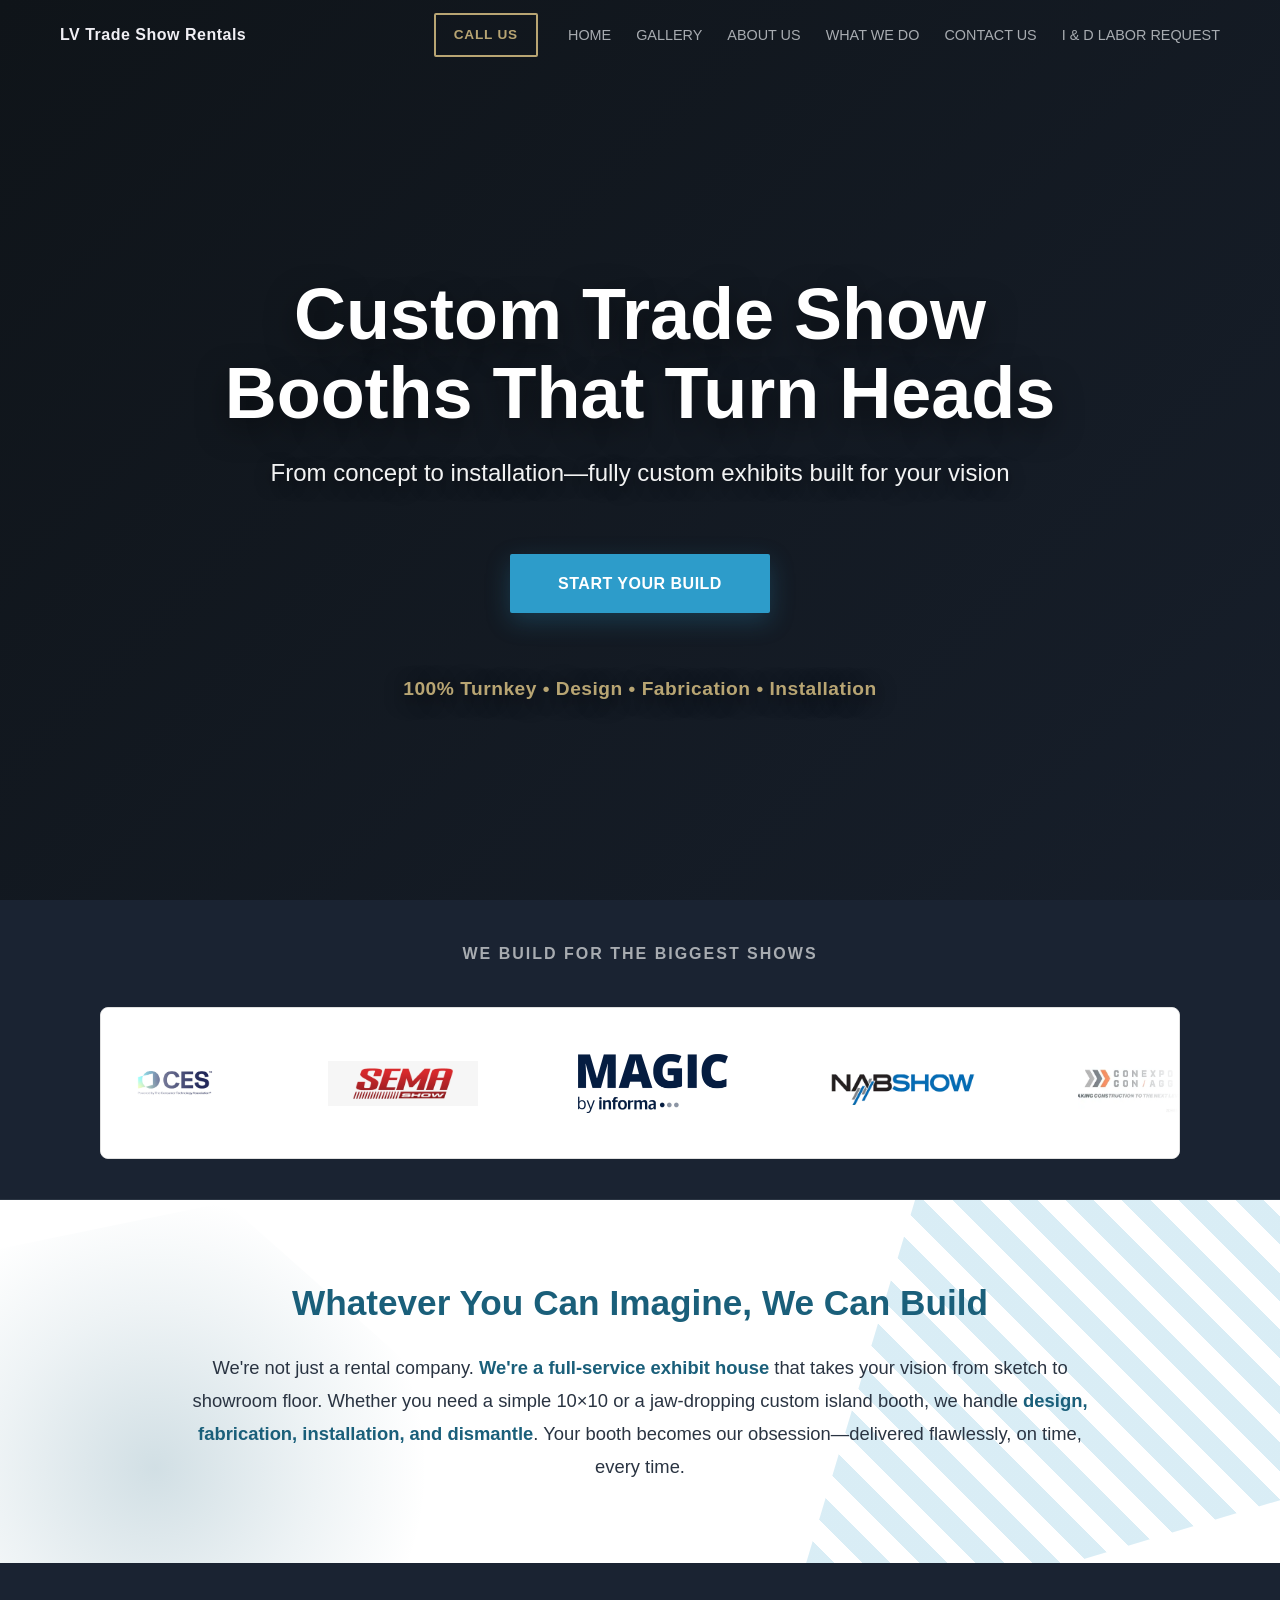
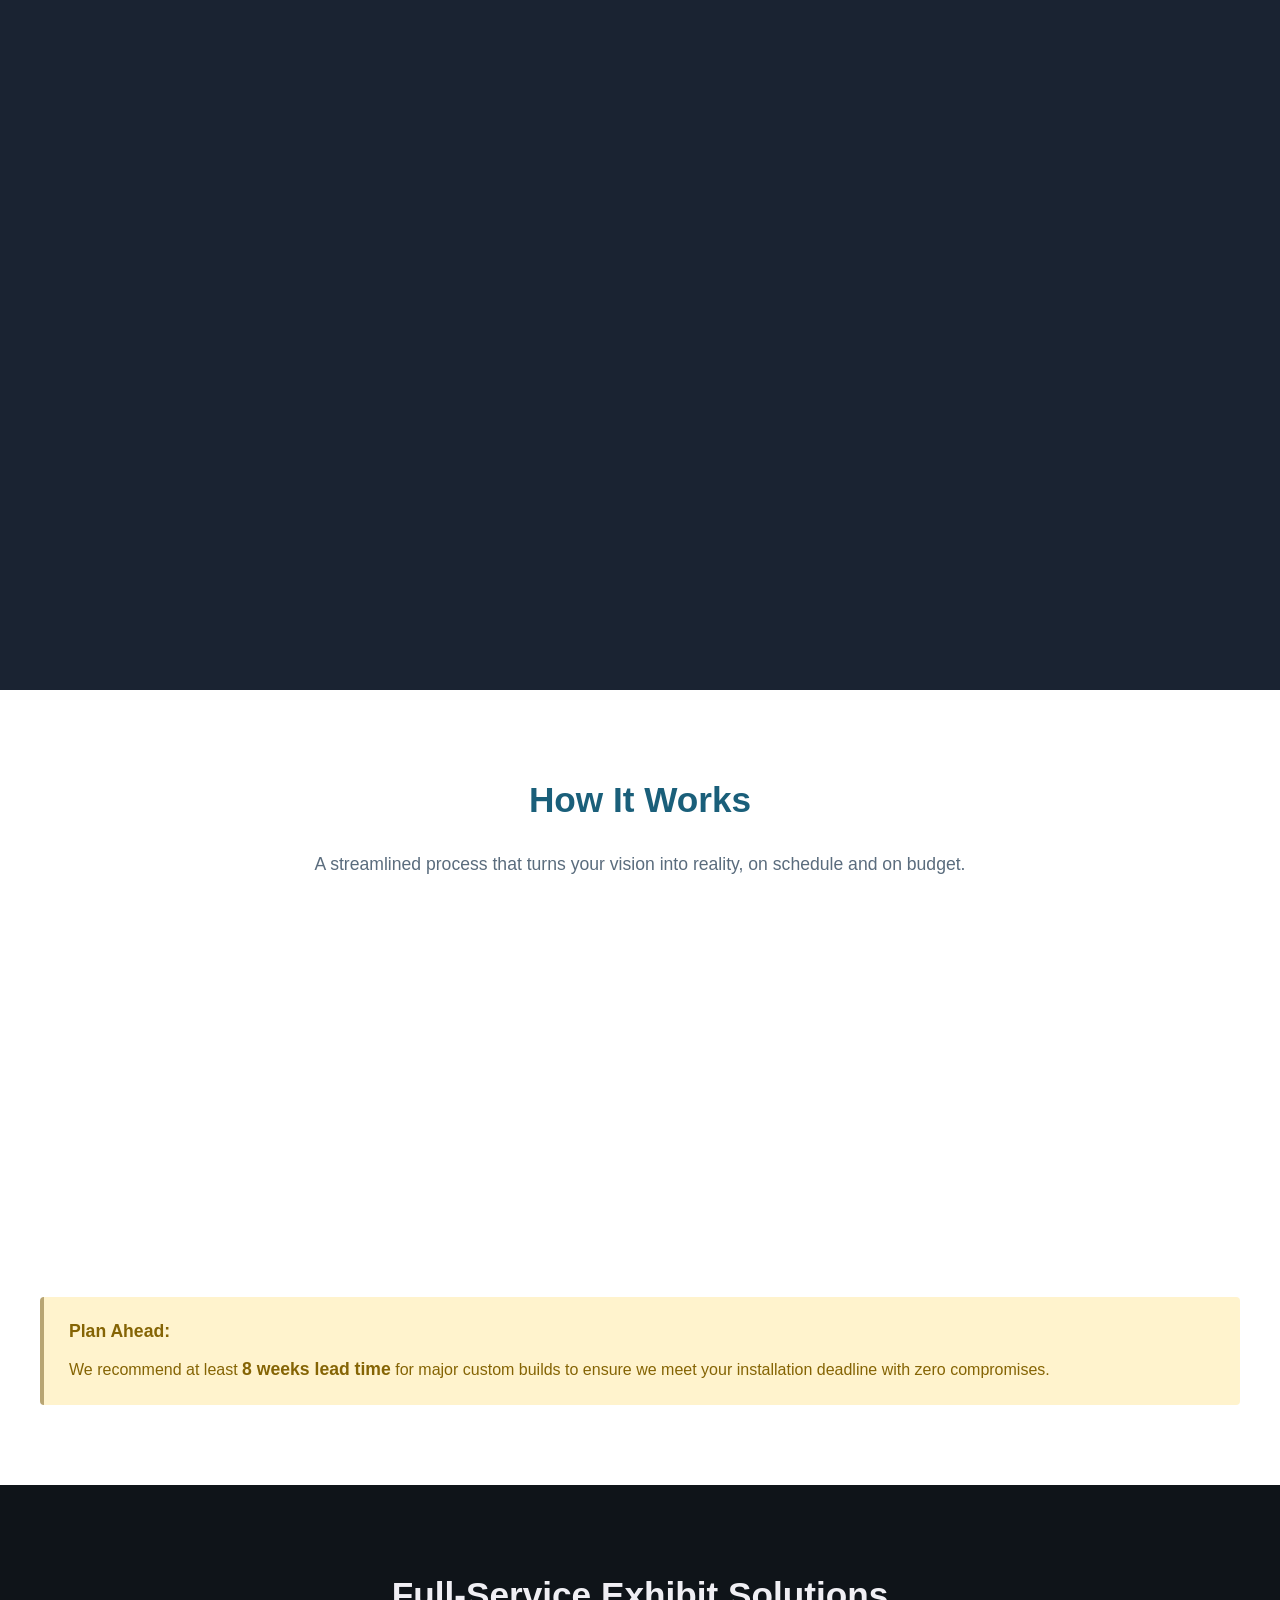
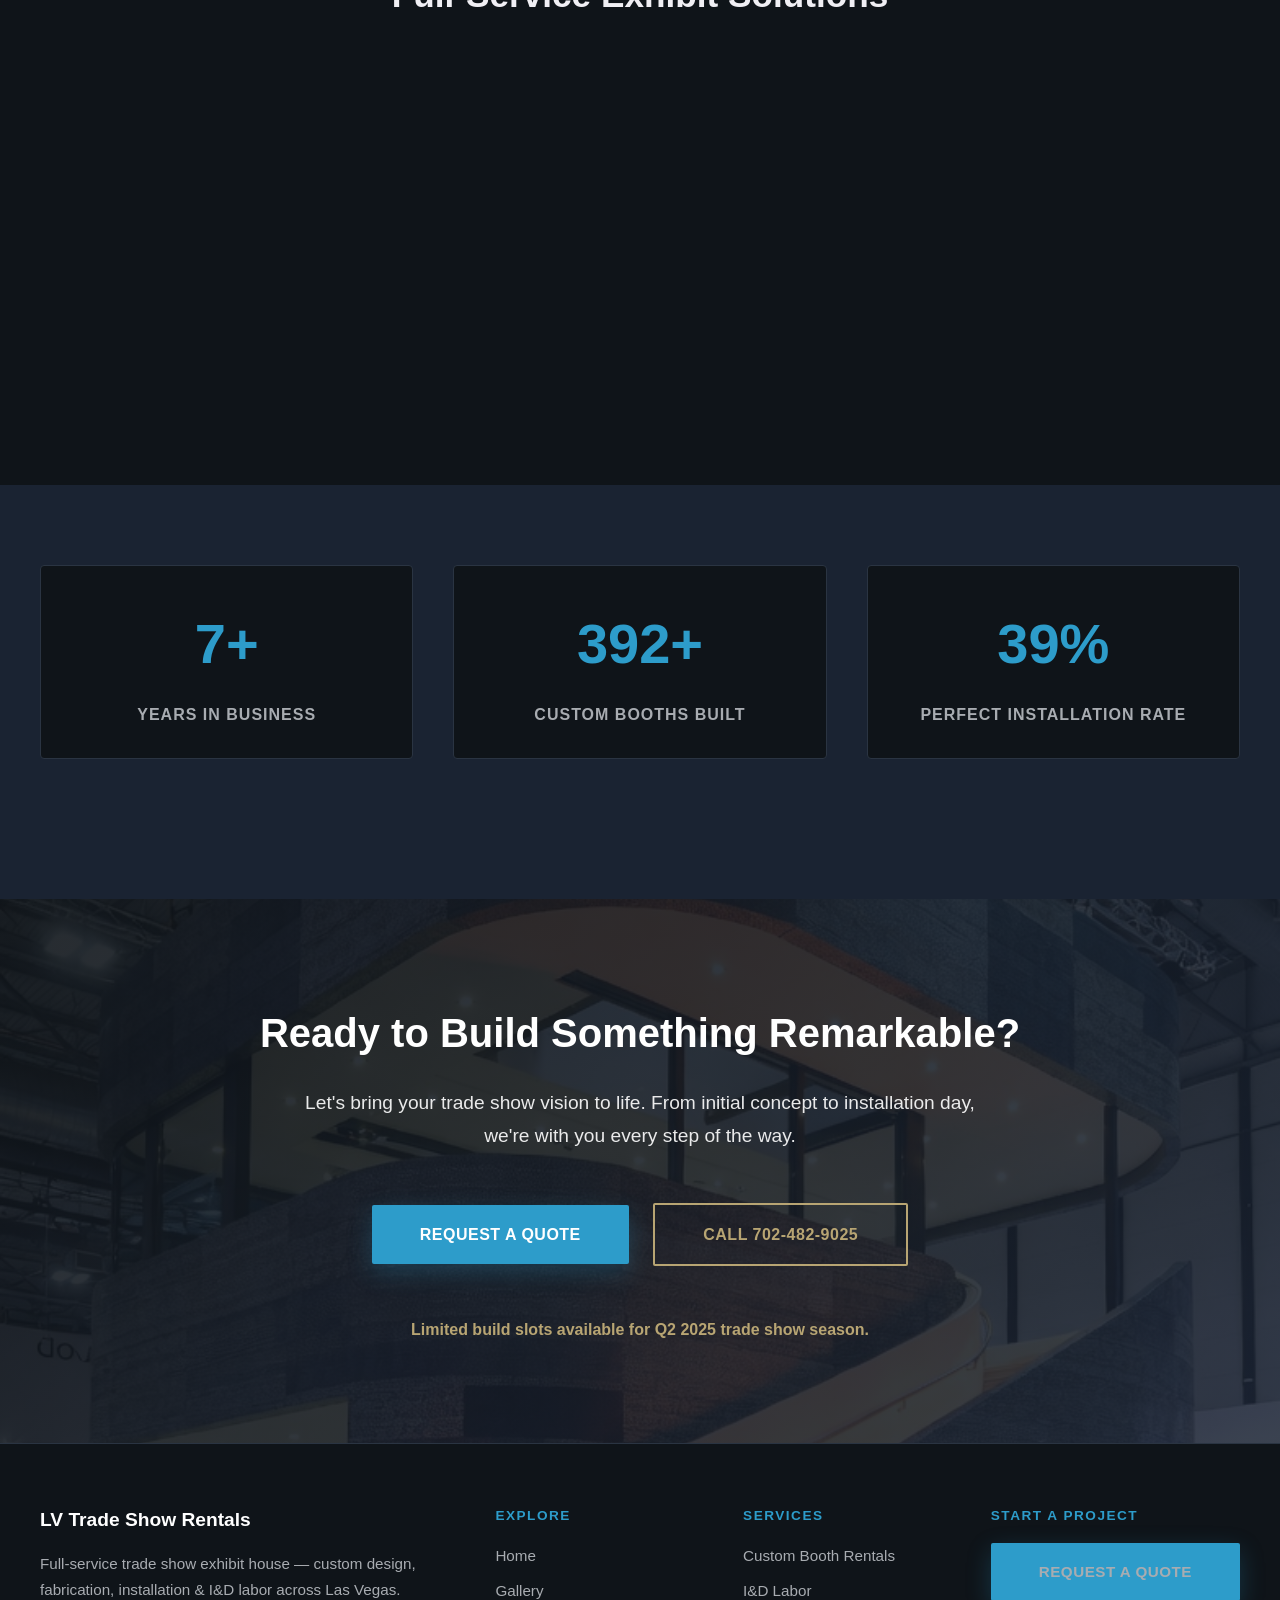
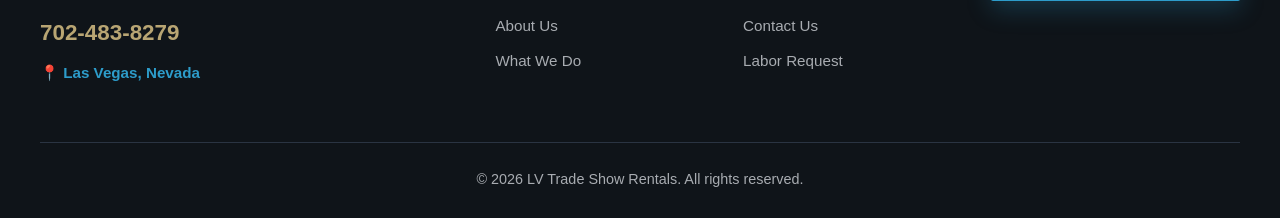
==== commit 928157b9: "Add files via upload" ====
--- a/index.html
+++ b/index.html
@@ -1,1640 +1,1766 @@
-<!DOCTYPE html>
-<html lang="en">
-<head>
-    <meta charset="UTF-8">
-    <meta name="viewport" content="width=device-width, initial-scale=1.0">
-    <title>Custom Trade Show Booth Rentals Las Vegas | Full-Service Exhibit House</title>
-    <meta name="description" content="Custom trade show booth rentals in Las Vegas. Full-service exhibit house - design, fabrication, installation & dismantle. From simple 10x10s to fully custom builds.">
-    <meta property="og:title" content="Custom Trade Show Booth Rentals Las Vegas | LV Trade Show Rentals">
-    <meta property="og:description" content="Custom trade show booth rentals in Las Vegas. Full-service exhibit house — design, fabrication, installation & dismantle.">
-    <meta property="og:type" content="website">
-    <meta property="og:url" content="https://lvtradeshowrental.com/">
-    <meta property="og:image" content="https://lvtradeshowrental.com/assets/booth-fully-custom.jpg">
-    <link rel="canonical" href="https://lvtradeshowrental.com/">
-    <link rel="icon" type="image/png" href="assets/world2-logo.png">
-    <script type="application/ld+json">
-    {
-      "@context": "https://schema.org",
-      "@type": "LocalBusiness",
-      "name": "LV Trade Show Rentals",
-      "description": "Full-service trade show exhibit house in Las Vegas — custom booth design, fabrication, installation & dismantle (I&D) labor, graphics, lighting and AV.",
-      "telephone": "+1-702-483-8279",
-      "url": "https://lvtradeshowrental.com/",
-      "image": "https://lvtradeshowrental.com/assets/world2-logo.png",
-      "address": {
-        "@type": "PostalAddress",
-        "addressLocality": "Las Vegas",
-        "addressRegion": "NV",
-        "addressCountry": "US"
-      },
-      "areaServed": "Las Vegas, Nevada",
-      "priceRange": "$$"
-    }
-    </script>
-    <style>
-        * {
-            margin: 0;
-            padding: 0;
-            box-sizing: border-box;
-        }
-
-        :root {
-            --primary-dark: #0f1419;
-            --primary-bg: #1a2332;
-            --accent-teal: #2d9cca;
-            --accent-gold: #b8a573;
-            --text-primary: #f0eff4;
-            --text-secondary: #a8acb1;
-            --border-subtle: #2a3442;
-        }
-
-        html {
-            scroll-behavior: smooth;
-        }
-
-        body {
-            font-family: -apple-system, BlinkMacSystemFont, 'Segoe UI', Roboto, 'Helvetica Neue', sans-serif;
-            background: var(--primary-dark);
-            color: var(--text-primary);
-            line-height: 1.7;
-            overflow-x: hidden;
-        }
-
-        /* ===== NAVIGATION HEADER ===== */
-        .navbar {
-            position: fixed;
-            top: 0;
-            width: 100%;
-            background: transparent;
-            border-bottom: none;
-            z-index: 1000;
-            padding: 0;
-        }
-
-        .navbar-container {
-            max-width: 1200px;
-            margin: 0 auto;
-            padding: 0 20px;
-            display: flex;
-            justify-content: space-between;
-            align-items: center;
-            height: 70px;
-        }
-
-        .navbar-brand h2 {
-            font-size: 1rem;
-            font-weight: 700;
-            color: var(--text-primary);
-            margin: 0;
-            letter-spacing: 0.5px;
-        }
-
-        .navbar-phone {
-            display: flex;
-            align-items: center;
-            margin-left: auto;
-            margin-right: 30px;
-        }
-
-        .navbar-phone a {
-            background: transparent;
-            color: var(--accent-gold);
-            text-decoration: none;
-            font-weight: 700;
-            font-size: 0.85rem;
-            transition: all 0.3s ease;
-            display: inline-block;
-            padding: 8px 18px;
-            border: 2px solid var(--accent-gold);
-            border-radius: 2px;
-            letter-spacing: 0.8px;
-            text-transform: uppercase;
-        }
-
-        .navbar-phone a:hover {
-            background: rgba(184, 165, 115, 0.1);
-            box-shadow: 0 0 20px rgba(184, 165, 115, 0.3);
-            transform: translateY(-1px);
-        }
-
-        .navbar-menu {
-            display: flex;
-            gap: 25px;
-            align-items: center;
-            flex-wrap: wrap;
-        }
-
-        .navbar-menu a {
-            color: var(--text-secondary);
-            text-decoration: none;
-            font-weight: 500;
-            font-size: 0.9rem;
-            transition: color 0.3s ease;
-            white-space: nowrap;
-        }
-
-        .navbar-menu a:hover {
-            color: var(--accent-teal);
-        }
-
-        .navbar-menu a.active {
-            color: var(--accent-teal);
-        }
-
-        .hamburger {
-            display: none;
-            flex-direction: column;
-            background: none;
-            border: none;
-            cursor: pointer;
-            padding: 0;
-            gap: 6px;
-        }
-
-        .hamburger span {
-            width: 25px;
-            height: 2.5px;
-            background: var(--text-primary);
-            border-radius: 2px;
-            transition: all 0.3s ease;
-        }
-
-        .hamburger.active span:nth-child(1) {
-            transform: rotate(45deg) translate(10px, 10px);
-        }
-
-        .hamburger.active span:nth-child(2) {
-            opacity: 0;
-        }
-
-        .hamburger.active span:nth-child(3) {
-            transform: rotate(-45deg) translate(7px, -7px);
-        }
-
-        /* Mobile menu overlay */
-        .menu-overlay {
-            display: none;
-            position: fixed;
-            top: 0;
-            left: 0;
-            width: 100%;
-            height: 100%;
-            background: rgba(0, 0, 0, 0.6);
-            z-index: 999;
-            opacity: 0;
-            transition: opacity 0.3s ease;
-        }
-
-        .menu-overlay.active {
-            display: block;
-            opacity: 1;
-        }
-
-        /* ===== HERO SECTION ===== */
-        .hero {
-            position: relative;
-            height: 100vh;
-            display: flex;
-            align-items: center;
-            justify-content: center;
-            overflow: hidden;
-            background: var(--primary-dark);
-        }
-
-        .hero-video {
-            position: absolute;
-            top: 0;
-            left: 0;
-            width: 100%;
-            height: 100%;
-            object-fit: cover;
-            z-index: 1;
-        }
-
-        .hero-overlay {
-            position: absolute;
-            top: 0;
-            left: 0;
-            width: 100%;
-            height: 100%;
-            background: linear-gradient(135deg, rgba(15, 20, 25, 0.8) 0%, rgba(26, 35, 50, 0.7) 100%);
-            z-index: 2;
-        }
-
-        .hero-content {
-            position: relative;
-            z-index: 3;
-            text-align: center;
-            max-width: 1000px;
-            padding: 120px 20px 40px 20px;
-            animation: fadeInUp 1s ease-out;
-        }
-
-        @keyframes fadeInUp {
-            from {
-                opacity: 0;
-                transform: translateY(30px);
-            }
-            to {
-                opacity: 1;
-                transform: translateY(0);
-            }
-        }
-
-        .hero h1 {
-            font-size: clamp(2.5rem, 8vw, 4.5rem);
-            font-weight: 700;
-            line-height: 1.1;
-            margin-bottom: 20px;
-            letter-spacing: 0px;
-            color: #ffffff;
-            text-shadow: 0 10px 30px rgba(0, 0, 0, 0.5);
-        }
-
-        .hero p {
-            font-size: clamp(1.1rem, 3vw, 1.5rem);
-            margin-bottom: 30px;
-            color: rgba(255, 255, 255, 0.95);
-            text-shadow: 0 5px 15px rgba(0, 0, 0, 0.5);
-        }
-
-        .hero-tagline {
-            font-size: clamp(1rem, 2.5vw, 1.2rem);
-            margin-top: 20px;
-            color: var(--accent-gold);
-            font-weight: 600;
-            letter-spacing: 0.5px;
-            text-shadow: 0 4px 20px rgba(0, 0, 0, 0.8);
-        }
-
-        .cta-button {
-            display: inline-block;
-            padding: 16px 48px;
-            background: var(--accent-teal);
-            color: #ffffff;
-            text-decoration: none;
-            font-weight: 700;
-            font-size: 1rem;
-            border: none;
-            border-radius: 2px;
-            cursor: pointer;
-            letter-spacing: 0.5px;
-            text-transform: uppercase;
-            transition: all 0.3s ease;
-            box-shadow: 0 8px 24px rgba(45, 156, 202, 0.25);
-            margin: 10px;
-        }
-
-        .cta-button:hover {
-            background: #249ab8;
-            transform: translateY(-2px);
-            box-shadow: 0 12px 36px rgba(45, 156, 202, 0.35);
-        }
-
-        .cta-button:active {
-            transform: translateY(0);
-        }
-
-        .cta-button.secondary {
-            background: transparent;
-            border: 2px solid var(--accent-gold);
-            color: var(--accent-gold);
-            box-shadow: none;
-        }
-
-        .cta-button.secondary:hover {
-            background: rgba(184, 165, 115, 0.08);
-            box-shadow: 0 0 20px rgba(184, 165, 115, 0.3);
-        }
-
-        /* ===== LOGO SHOWCASE SECTION ===== */
-        .logo-showcase-section {
-            background: var(--primary-bg);
-            padding: 40px 20px;
-            border-bottom: 1px solid var(--border-subtle);
-        }
-
-        .logo-showcase-content {
-            max-width: 1200px;
-            margin: 0 auto;
-            text-align: center;
-        }
-
-        .logo-showcase-content h3 {
-            font-size: 1rem;
-            text-transform: uppercase;
-            letter-spacing: 2px;
-            color: var(--text-secondary);
-            margin-bottom: 40px;
-            font-weight: 600;
-        }
-
-        .event-logos {
-            overflow: hidden;
-            position: relative;
-            width: 100%;
-            padding: 30px 0;
-            background: #ffffff;
-            border-radius: 8px;
-            margin: 0 auto;
-            max-width: 90%;
-            border: 1px solid #e0e0e0;
-        }
-
-        .event-logos::before,
-        .event-logos::after {
-            content: '';
-            position: absolute;
-            top: 0;
-            width: 100px;
-            height: 100%;
-            z-index: 2;
-            pointer-events: none;
-        }
-
-        .event-logos::before {
-            left: 0;
-            background: linear-gradient(to right, #ffffff 0%, transparent 100%);
-        }
-
-        .event-logos::after {
-            right: 0;
-            background: linear-gradient(to left, #ffffff 0%, transparent 100%);
-        }
-
-        .event-logos-track {
-            display: flex;
-            align-items: center;
-            gap: 60px;
-            animation: scroll-logos 35s linear infinite;
-            width: max-content;
-        }
-
-        .logo-item {
-            flex-shrink: 0;
-            display: flex;
-            align-items: center;
-            justify-content: center;
-            padding: 15px 20px;
-        }
-
-        .event-logo {
-            height: 60px;
-            width: auto;
-            max-width: 150px;
-            object-fit: contain;
-        }
-
-        @keyframes scroll-logos {
-            from {
-                transform: translateX(0);
-            }
-            to {
-                transform: translateX(-50%);
-            }
-        }
-
-        @media (max-width: 768px) {
-            .event-logos {
-                max-width: 95%;
-                padding: 20px 0;
-            }
-
-            .logo-item {
-                padding: 10px 15px;
-            }
-
-            .event-logo {
-                height: 45px;
-                max-width: 120px;
-            }
-
-            .event-logos-track {
-                gap: 40px;
-                animation-duration: 25s;
-            }
-
-            .event-logos::before,
-            .event-logos::after {
-                width: 50px;
-            }
-        }
-
-        /* ===== INTRO SECTION ===== */
-        .intro-section {
-            background: #ffffff;
-            padding: 80px 20px;
-            position: relative;
-            overflow: hidden;
-        }
-
-        /* Decorative elements */
-        .intro-section::before {
-            content: '';
-            position: absolute;
-            top: -150px;
-            right: -100px;
-            width: 600px;
-            height: 600px;
-            background: repeating-linear-gradient(
-                45deg,
-                rgba(45, 156, 202, 0.18),
-                rgba(45, 156, 202, 0.18) 20px,
-                transparent 20px,
-                transparent 40px
-            );
-            clip-path: polygon(30% 0%, 100% 0%, 100% 70%, 0% 100%);
-            pointer-events: none;
-            z-index: 0;
-        }
-
-        .intro-section::after {
-            content: '';
-            position: absolute;
-            bottom: -180px;
-            left: -120px;
-            width: 550px;
-            height: 550px;
-            background: radial-gradient(circle at 50% 50%, rgba(26, 95, 122, 0.2) 0%, rgba(26, 95, 122, 0.08) 40%, transparent 70%);
-            clip-path: polygon(50% 0%, 100% 25%, 100% 75%, 50% 100%, 0% 75%, 0% 25%);
-            pointer-events: none;
-            z-index: 0;
-            transform: rotate(15deg);
-        }
-
-        .intro-content {
-            max-width: 1200px;
-            margin: 0 auto;
-            padding: 0 20px;
-            position: relative;
-            z-index: 10;
-        }
-
-        .intro-headline {
-            font-size: 2.2rem;
-            font-weight: 700;
-            color: #1a5f7a;
-            margin-bottom: 25px;
-            line-height: 1.3;
-            text-align: center;
-        }
-
-        .intro-text {
-            font-size: 1.15rem;
-            line-height: 1.8;
-            color: #2a3442;
-            margin: 0 auto;
-            max-width: 900px;
-            text-align: center;
-        }
-
-        .intro-text strong {
-            color: #1a5f7a;
-            font-weight: 600;
-        }
-
-        /* ===== CAPABILITY SPECTRUM SECTION ===== */
-        .capability-section {
-            background: var(--primary-bg);
-            padding: 80px 20px;
-        }
-
-        .capability-content {
-            max-width: 1200px;
-            margin: 0 auto;
-        }
-
-        .capability-section h2 {
-            font-size: 2.2rem;
-            font-weight: 700;
-            color: var(--text-primary);
-            text-align: center;
-            margin-bottom: 60px;
-        }
-
-        .capability-grid {
-            display: grid;
-            grid-template-columns: repeat(auto-fit, minmax(300px, 1fr));
-            gap: 30px;
-            margin-top: 40px;
-        }
-
-        .capability-card {
-            background: var(--primary-dark);
-            border: 1px solid var(--border-subtle);
-            border-radius: 4px;
-            overflow: hidden;
-            transition: all 0.3s ease;
-            position: relative;
-        }
-
-        .capability-card:hover {
-            transform: translateY(-5px);
-            border-color: var(--accent-teal);
-            box-shadow: 0 10px 30px rgba(45, 156, 202, 0.2);
-        }
-
-        .capability-image {
-            width: 100%;
-            height: 220px;
-            object-fit: cover;
-            display: block;
-        }
-
-        .capability-card-content {
-            padding: 30px;
-        }
-
-        .capability-card h3 {
-            font-size: 1.5rem;
-            color: var(--accent-teal);
-            margin-bottom: 15px;
-            font-weight: 600;
-        }
-
-        .capability-card p {
-            color: var(--text-secondary);
-            line-height: 1.7;
-            font-size: 1rem;
-        }
-
-        .capability-badge {
-            position: absolute;
-            top: 15px;
-            right: 15px;
-            background: rgba(45, 156, 202, 0.9);
-            color: white;
-            padding: 6px 14px;
-            border-radius: 20px;
-            font-size: 0.8rem;
-            font-weight: 600;
-            letter-spacing: 0.5px;
-            text-transform: uppercase;
-        }
-
-        /* ===== PROCESS SECTION ===== */
-        .process-section {
-            background: #ffffff;
-            padding: 80px 20px;
-        }
-
-        .process-content {
-            max-width: 1200px;
-            margin: 0 auto;
-        }
-
-        .process-section h2 {
-            font-size: 2.2rem;
-            font-weight: 700;
-            color: #1a5f7a;
-            text-align: center;
-            margin-bottom: 20px;
-        }
-
-        .process-subtitle {
-            text-align: center;
-            color: #5a6c7d;
-            font-size: 1.1rem;
-            margin-bottom: 60px;
-            max-width: 700px;
-            margin-left: auto;
-            margin-right: auto;
-        }
-
-        .timeline {
-            display: grid;
-            grid-template-columns: repeat(auto-fit, minmax(250px, 1fr));
-            gap: 40px;
-            margin-top: 50px;
-        }
-
-        .timeline-step {
-            padding: 35px 30px;
-            background: #f8f9fa;
-            border-left: 4px solid var(--accent-teal);
-            border-radius: 4px;
-            transition: all 0.3s ease;
-        }
-
-        .timeline-step:hover {
-            transform: translateY(-5px);
-            box-shadow: 0 8px 25px rgba(45, 156, 202, 0.15);
-            border-left-color: #1a5f7a;
-        }
-
-        .timeline-step h3 {
-            font-size: 1.5rem;
-            color: #1a5f7a;
-            margin-bottom: 15px;
-            font-weight: 700;
-        }
-
-        .timeline-step p {
-            color: #4a5568;
-            line-height: 1.8;
-            font-size: 1.05rem;
-        }
-
-        .timeline-callout {
-            background: #fff3cd;
-            border-left: 4px solid var(--accent-gold);
-            padding: 20px 25px;
-            margin-top: 40px;
-            border-radius: 4px;
-        }
-
-        .timeline-callout strong {
-            color: #856404;
-            font-size: 1.1rem;
-        }
-
-        .timeline-callout p {
-            color: #856404;
-            margin-top: 8px;
-        }
-
-        /* ===== SERVICES GRID SECTION ===== */
-        .services-grid-section {
-            background: var(--primary-dark);
-            padding: 80px 20px;
-        }
-
-        .services-grid-section h2 {
-            font-size: 2.2rem;
-            font-weight: 700;
-            color: var(--text-primary);
-            text-align: center;
-            margin-bottom: 60px;
-        }
-
-        .services-color-grid {
-            max-width: 1200px;
-            margin: 0 auto;
-            display: grid;
-            grid-template-columns: repeat(auto-fit, minmax(280px, 1fr));
-            gap: 25px;
-        }
-
-        .service-color-card {
-            position: relative;
-            height: 320px;
-            background-size: cover;
-            background-position: center;
-            border-radius: 4px;
-            overflow: hidden;
-            cursor: pointer;
-            transition: all 0.4s ease;
-        }
-
-        .service-color-card::before {
-            content: '';
-            position: absolute;
-            top: 0;
-            left: 0;
-            width: 100%;
-            height: 100%;
-            background: linear-gradient(135deg, rgba(15, 20, 25, 0.85) 0%, rgba(26, 35, 50, 0.75) 100%);
-            transition: all 0.4s ease;
-            z-index: 1;
-        }
-
-        .service-color-card:hover::before {
-            background: linear-gradient(135deg, rgba(45, 156, 202, 0.85) 0%, rgba(26, 95, 122, 0.75) 100%);
-        }
-
-        .service-color-card:hover {
-            transform: translateY(-8px);
-            box-shadow: 0 15px 40px rgba(45, 156, 202, 0.3);
-        }
-
-        .service-color-card-content {
-            position: relative;
-            z-index: 2;
-            padding: 30px;
-            height: 100%;
-            display: flex;
-            flex-direction: column;
-            justify-content: flex-end;
-        }
-
-        .service-color-card h3 {
-            font-size: 1.6rem;
-            color: #ffffff;
-            margin-bottom: 12px;
-            font-weight: 700;
-        }
-
-        .service-color-card p {
-            color: rgba(255, 255, 255, 0.9);
-            line-height: 1.7;
-            font-size: 1rem;
-        }
-
-        /* ===== STATS SECTION ===== */
-        .stats-new {
-            background: var(--primary-bg);
-            padding: 80px 20px;
-        }
-
-        .container {
-            max-width: 1200px;
-            margin: 0 auto;
-        }
-
-        .stats-row {
-            display: grid;
-            grid-template-columns: repeat(auto-fit, minmax(250px, 1fr));
-            gap: 40px;
-            margin-bottom: 60px;
-        }
-
-        .stat-box {
-            text-align: center;
-            padding: 30px;
-            background: var(--primary-dark);
-            border-radius: 4px;
-            border: 1px solid var(--border-subtle);
-            transition: all 0.3s ease;
-        }
-
-        .stat-box:hover {
-            transform: translateY(-5px);
-            border-color: var(--accent-teal);
-            box-shadow: 0 10px 30px rgba(45, 156, 202, 0.2);
-        }
-
-        .stat-num {
-            font-size: 3.5rem;
-            font-weight: 700;
-            color: var(--accent-teal);
-            margin-bottom: 10px;
-        }
-
-        .stat-label {
-            font-size: 1rem;
-            color: var(--text-secondary);
-            text-transform: uppercase;
-            letter-spacing: 1px;
-            font-weight: 600;
-        }
-
-        /* ===== FINAL CTA SECTION ===== */
-        .final-cta {
-            position: relative;
-            padding: 100px 20px;
-            overflow: hidden;
-            color: white;
-            text-align: center;
-        }
-
-        .final-cta-bg {
-            position: absolute;
-            top: 0;
-            left: 0;
-            width: 100%;
-            height: 100%;
-            background-size: cover;
-            background-position: center;
-            z-index: 1;
-        }
-
-        .final-cta-overlay {
-            position: absolute;
-            top: 0;
-            left: 0;
-            width: 100%;
-            height: 100%;
-            background: linear-gradient(135deg, rgba(15, 20, 25, 0.9) 0%, rgba(26, 35, 50, 0.85) 100%);
-            z-index: 2;
-        }
-
-        .final-cta .container {
-            position: relative;
-            z-index: 3;
-        }
-
-        .final-cta h2 {
-            font-size: 2.5rem;
-            font-weight: 700;
-            margin-bottom: 20px;
-            color: #ffffff;
-        }
-
-        .section-subtitle {
-            font-size: 1.2rem;
-            color: rgba(255, 255, 255, 0.9);
-            margin-bottom: 40px;
-            max-width: 700px;
-            margin-left: auto;
-            margin-right: auto;
-        }
-
-        .cta-group {
-            margin: 40px 0;
-        }
-
-        .urgency-text {
-            margin-top: 30px;
-            color: var(--accent-gold);
-            font-size: 1rem;
-            font-weight: 600;
-        }
-
-        /* ===== FOOTER ===== */
-        footer {
-            background: var(--primary-dark);
-            padding: 40px 20px 20px 20px;
-            border-top: 1px solid var(--border-subtle);
-        }
-
-        .footer-content {
-            max-width: 1200px;
-            margin: 0 auto;
-            padding-bottom: 30px;
-        }
-
-        .footer-section h3 {
-            color: var(--accent-teal);
-            font-size: 1.3rem;
-            margin-bottom: 15px;
-        }
-
-        .phone-link {
-            display: inline-block;
-            color: var(--accent-gold);
-            text-decoration: none;
-            font-size: 1.4rem;
-            font-weight: 700;
-            margin: 10px 0;
-            transition: all 0.3s ease;
-        }
-
-        .phone-link:hover {
-            color: #d4c08a;
-            transform: translateX(5px);
-        }
-
-        .footer-bottom {
-            border-top: 1px solid var(--border-subtle);
-            padding-top: 20px;
-            text-align: center;
-            color: var(--text-secondary);
-            font-size: 0.9rem;
-        }
-
-        /* ===== RESPONSIVE DESIGN ===== */
-        @media (max-width: 768px) {
-            .navbar-menu {
-                position: fixed;
-                top: 0;
-                right: -280px;
-                width: 280px;
-                height: 100vh;
-                background: var(--accent-teal);
-                backdrop-filter: blur(10px);
-                flex-direction: column;
-                gap: 0;
-                align-items: stretch;
-                overflow-y: auto;
-                transition: right 0.3s ease;
-                border-left: 1px solid rgba(255, 255, 255, 0.1);
-                padding-top: 80px;
-                z-index: 1000;
-            }
-
-            .navbar-menu.active {
-                right: 0;
-                box-shadow: -5px 0 20px rgba(0, 0, 0, 0.3);
-            }
-
-            .navbar-menu a {
-                padding: 18px 25px;
-                border-bottom: 1px solid rgba(255, 255, 255, 0.1);
-                color: #ffffff;
-                font-weight: 600;
-            }
-
-            .navbar-phone {
-                margin-right: 15px;
-            }
-
-            .hamburger {
-                display: flex;
-            }
-
-            .hero h1 {
-                font-size: 2rem;
-            }
-
-            .capability-grid,
-            .services-color-grid,
-            .timeline {
-                grid-template-columns: 1fr;
-            }
-
-            .stats-row {
-                grid-template-columns: 1fr;
-                gap: 30px;
-            }
-        }
-
-        @media (max-width: 480px) {
-            .intro-headline,
-            .capability-section h2,
-            .process-section h2,
-            .services-grid-section h2,
-            .final-cta h2 {
-                font-size: 1.8rem;
-            }
-
-            .cta-button {
-                padding: 14px 32px;
-                font-size: 0.9rem;
-            }
-        }
-
-        /* ===================================================================
-           SCROLL-SCRUBBED VIDEO BACKDROP
-           A pinned video spanning the capability -> process -> services
-           sections. The scrub runs across the whole span, so the clip starts
-           behind the first headline and finishes at the end of the last one.
-
-           The stage is ABSOLUTE and the size of the scope, with a STICKY inner.
-           That combination adds no layout height of its own and cannot escape
-           past the last section — a bare sticky element would keep sticking and
-           paint over the stats row below.
-
-           Every override is gated on .sv:not(.sv-off), so if the video fails to
-           load the three sections get their own original backgrounds back.
-           =================================================================== */
-
-        .sv {
-            position: relative;
-        }
-
-        .sv-track {
-            position: relative;
-        }
-
-        .sv-stage {
-            position: absolute;
-            inset: 0;
-            z-index: 0;
-            pointer-events: none;
-            background: #0b0f14;
-            opacity: 0;
-            transition: opacity 0.9s ease;
-        }
-
-        .sv.is-ready .sv-stage {
-            opacity: 1;
-        }
-
-        .sv-pin {
-            position: sticky;
-            top: 0;
-            height: 100vh;
-            /* svh = the viewport at its SMALLEST, i.e. with the mobile URL bar
-               showing. A sticky element sized in vh grows and shrinks as that
-               bar hides and reveals, which makes the pinned video visibly jump
-               mid scroll on every phone. svh never changes, so it does not. */
-            height: 100svh;
-            overflow: hidden;
-        }
-
-        .sv-video {
-            position: absolute;
-            inset: 0;
-            width: 100%;
-            height: 100%;
-            object-fit: cover;
-        }
-
-        /* Stronger and flatter than a hero vignette would be: copy sits over the
-           full height of this thing for three sections, so the whole frame has
-           to stay in a readable range, not just the edges. */
-        .sv-scrim {
-            position: absolute;
-            inset: 0;
-            background:
-                linear-gradient(to bottom,
-                    rgba(11, 15, 20, 0.82) 0%,
-                    rgba(11, 15, 20, 0.58) 16%,
-                    rgba(11, 15, 20, 0.52) 50%,
-                    rgba(11, 15, 20, 0.62) 84%,
-                    rgba(11, 15, 20, 0.88) 100%);
-        }
-
-        .sv-bar {
-            position: absolute;
-            left: 0;
-            right: 0;
-            bottom: 0;
-            height: 3px;
-            background: rgba(255, 255, 255, 0.10);
-        }
-
-        .sv-bar-fill {
-            display: block;
-            height: 100%;
-            transform: scaleX(0);
-            transform-origin: left center;
-            background: linear-gradient(90deg, var(--accent-teal), var(--accent-gold));
-            will-change: transform;
-        }
-
-        /* --- the three sections hand their background to the video --- */
-
-        .sv:not(.sv-off) .capability-section,
-        .sv:not(.sv-off) .process-section,
-        .sv:not(.sv-off) .services-grid-section {
-            position: relative;
-            z-index: 1;
-            background: transparent;
-            /* Runway. The scrub happens over the sticky pin, so the clip gets
-               (total section height - 100vh) of scroll to play across. Each act
-               owning a screen and a third also gives the copy clean air above
-               and below it where only the video is showing. */
-            min-height: 135vh;
-            display: flex;
-            flex-direction: column;
-            justify-content: center;
-            padding-top: 110px;
-            padding-bottom: 110px;
-        }
-
-        /* --- legibility over live footage --- */
-
-        /* Stacked soft shadows build a dark halo around the glyphs; one shadow
-           is not enough where a headline crosses a bright part of the frame. */
-        .sv:not(.sv-off) .capability-section h2,
-        .sv:not(.sv-off) .process-section h2,
-        .sv:not(.sv-off) .services-grid-section h2 {
-            color: #ffffff;
-            text-shadow: 0 0 18px rgba(0, 0, 0, 0.92),
-                         0 0 42px rgba(0, 0, 0, 0.75),
-                         0 2px 4px rgba(0, 0, 0, 0.9);
-        }
-
-        .sv:not(.sv-off) .process-subtitle {
-            color: rgba(240, 239, 244, 0.88);
-            text-shadow: 0 0 16px rgba(0, 0, 0, 0.9), 0 1px 3px rgba(0, 0, 0, 0.9);
-        }
-
-        /* All three sections get the SAME dark glass, including the process
-           section, which is a white panel with dark type in its normal state.
-           Keeping that white here would have left one bright slab sitting in the
-           middle of a dark sequence; making everything glass is what turns three
-           separately-styled sections into one continuous piece. */
-        /* Translucent, NOT backdrop-filtered. Frosted glass over a full-screen
-           video means the compositor re-blurs a live texture behind every one of
-           these cards on every frame; with seven of them on screen it was enough
-           to stall the animation loop outright while scrubbing. The scrim behind
-           already flattens the footage, so a plain translucent panel is visually
-           near-identical and costs nothing. */
-        .sv:not(.sv-off) .capability-card,
-        .sv:not(.sv-off) .timeline-step {
-            background: linear-gradient(160deg, rgba(20, 28, 40, 0.93) 0%, rgba(11, 16, 22, 0.90) 100%);
-            border: 1px solid rgba(255, 255, 255, 0.10);
-            box-shadow: 0 26px 64px -22px rgba(0, 0, 0, 0.9),
-                        inset 0 1px 0 rgba(255, 255, 255, 0.09);
-        }
-
-        .sv:not(.sv-off) .timeline-step {
-            border-left: 4px solid var(--accent-teal);
-        }
-
-        .sv:not(.sv-off) .capability-card:hover {
-            border-color: rgba(45, 156, 202, 0.55);
-            box-shadow: 0 30px 70px -20px rgba(0, 0, 0, 0.95),
-                        0 0 42px rgba(45, 156, 202, 0.22),
-                        inset 0 1px 0 rgba(255, 255, 255, 0.14);
-        }
-
-        .sv:not(.sv-off) .timeline-step:hover {
-            box-shadow: 0 30px 70px -20px rgba(0, 0, 0, 0.95),
-                        0 0 42px rgba(45, 156, 202, 0.22);
-            border-left-color: var(--accent-teal);
-        }
-
-        .sv:not(.sv-off) .timeline-step h3 {
-            color: #7fc9e8;
-        }
-
-        .sv:not(.sv-off) .timeline-step p {
-            color: rgba(240, 239, 244, 0.85);
-        }
-
-        .sv:not(.sv-off) .timeline-callout {
-            background: rgba(52, 45, 28, 0.92);
-            border: 1px solid rgba(184, 165, 115, 0.38);
-            border-left: 4px solid var(--accent-gold);
-        }
-
-        .sv:not(.sv-off) .timeline-callout strong,
-        .sv:not(.sv-off) .timeline-callout p {
-            color: #e9dcb6;
-        }
-
-        .sv:not(.sv-off) .service-color-card {
-            border: 1px solid rgba(255, 255, 255, 0.10);
-            box-shadow: 0 26px 64px -22px rgba(0, 0, 0, 0.9);
-        }
-
-        /* --- card fade in/out over the video --- */
-
-        /* A card is only fully shown while it sits inside the middle 60% of the
-           viewport; outside that band it fades away so the footage above and
-           below the copy stays in view. The observer in the page script toggles
-           the classes in BOTH scroll directions, and .card-above/.card-below
-           slide the card toward whichever edge it left through.
-
-           .fade-card is added by script, so with JS off every card simply
-           stays visible. box-shadow and border-color ride along in the
-           transition list because this list replaces the cards' own
-           `transition: all` — without them the hover glow would snap. */
-        .fade-card {
-            opacity: 0;
-            transition: opacity 0.6s ease, transform 0.6s ease,
-                        box-shadow 0.3s ease, border-color 0.3s ease;
-            will-change: opacity, transform;
-        }
-
-        .fade-card.card-below {
-            transform: translateY(36px);
-        }
-
-        .fade-card.card-above {
-            transform: translateY(-36px);
-        }
-
-        /* No transform on the visible state: settling back to the natural
-           transform is what keeps the :hover lift on the cards working. */
-        .fade-card.card-visible {
-            opacity: 1;
-        }
-
-        /* --- fallback: no video, no JS, or a load failure --- */
-        /* Nothing to undo here except hiding the stage: every override above is
-           already scoped to :not(.sv-off), so the sections simply revert to
-           their own original backgrounds and natural heights. */
-        .sv-off .sv-stage {
-            display: none;
-        }
-
-        @media (max-width: 820px) {
-            /* Stacked cards make these sections tall on their own, so a minimum
-               height would only add dead space. */
-            .sv:not(.sv-off) .capability-section,
-            .sv:not(.sv-off) .process-section,
-            .sv:not(.sv-off) .services-grid-section {
-                min-height: 0;
-                padding-top: 70px;
-                padding-bottom: 70px;
-            }
-        }
-
-        @media (prefers-reduced-motion: reduce) {
-            .sv:not(.sv-off) .capability-section,
-            .sv:not(.sv-off) .process-section,
-            .sv:not(.sv-off) .services-grid-section {
-                min-height: 0;
-            }
-            .sv-stage {
-                transition: none;
-            }
-            /* The script never arms the fade under reduced motion; this guard
-               only covers a preference change mid-visit. */
-            .fade-card {
-                opacity: 1;
-                transform: none;
-                transition: none;
-            }
-        }
-
-    </style>
-</head>
-<body>
-    <!-- Mobile menu overlay -->
-    <div class="menu-overlay" id="menu-overlay"></div>
-
-    <!-- ===== NAVIGATION HEADER ===== -->
-    <header class="navbar">
-        <div class="navbar-container">
-            <div class="navbar-brand">
-                <h2>LV Trade Show Rentals</h2>
-            </div>
-            <div class="navbar-phone" id="navbar-phone">
-                <a href="tel:+17024838279">Call Us</a>
-            </div>
-            <button class="hamburger" id="hamburger">
-                <span></span>
-                <span></span>
-                <span></span>
-            </button>
-            <nav class="navbar-menu" id="navbar-menu">
-                <a href="index.html" class="active">HOME</a>
-                <a href="trade-show-labor.html">TRADE SHOW LABOR</a>
-                <a href="gallery.html">GALLERY</a>
-                <a href="about-us.html">ABOUT US</a>
-                <a href="what-we-do.html">WHAT WE DO</a>
-                <a href="contact-us.html">CONTACT US</a>
-                <a href="i-d-labor-request.html">I & D LABOR REQUEST</a>
-            </nav>
-        </div>
-    </header>
-
-    <!-- ===== HERO SECTION ===== -->
-    <section class="hero">
-        <video class="hero-video" autoplay muted loop playsinline>
-            <source src="assets/tradeshow-rental.mp4" type="video/mp4">
-            Your browser does not support HTML5 video.
-        </video>
-        <div class="hero-overlay"></div>
-
-        <div class="hero-content">
-            <h1>Custom Trade Show Booths That Turn Heads</h1>
-            <p>From concept to installation—fully custom exhibits built for your vision</p>
-
-            <div style="margin: 50px 0;">
-                <a href="contact-us.html" class="cta-button">Start Your Build</a>
-            </div>
-
-            <div class="hero-tagline">
-                100% Turnkey • Design • Fabrication • Installation
-            </div>
-        </div>
-    </section>
-
-    <!-- ===== LOGO SHOWCASE SECTION ===== -->
-    <section class="logo-showcase-section">
-        <div class="logo-showcase-content">
-            <h3>We Build For The Biggest Shows</h3>
-            <div class="event-logos">
-                <div class="event-logos-track">
-                    <div class="logo-item">
-                        <img src="assets/ces-logo.png" alt="CES - Consumer Electronics Show" class="event-logo">
-                    </div>
-                    <div class="logo-item">
-                        <img src="assets/sema-logo.png" alt="SEMA - Specialty Equipment Market Association" class="event-logo">
-                    </div>
-                    <div class="logo-item">
-                        <img src="assets/magic-logo.png" alt="MAGIC Fashion Trade Show" class="event-logo">
-                    </div>
-                    <div class="logo-item">
-                        <img src="assets/nab-logo.png" alt="NAB - National Association of Broadcasters" class="event-logo">
-                    </div>
-                    <div class="logo-item">
-                        <img src="assets/CONEXPO.png" alt="CONEXPO - Construction Equipment Exposition" class="event-logo">
-                    </div>
-                    <!-- Duplicate set for seamless infinite scroll -->
-                    <div class="logo-item">
-                        <img src="assets/ces-logo.png" alt="CES - Consumer Electronics Show" class="event-logo">
-                    </div>
-                    <div class="logo-item">
-                        <img src="assets/sema-logo.png" alt="SEMA - Specialty Equipment Market Association" class="event-logo">
-                    </div>
-                    <div class="logo-item">
-                        <img src="assets/magic-logo.png" alt="MAGIC Fashion Trade Show" class="event-logo">
-                    </div>
-                    <div class="logo-item">
-                        <img src="assets/nab-logo.png" alt="NAB - National Association of Broadcasters" class="event-logo">
-                    </div>
-                    <div class="logo-item">
-                        <img src="assets/CONEXPO.png" alt="CONEXPO - Construction Equipment Exposition" class="event-logo">
-                    </div>
-                    <!-- Third duplicate set for smooth buffer -->
-                    <div class="logo-item">
-                        <img src="assets/ces-logo.png" alt="CES - Consumer Electronics Show" class="event-logo">
-                    </div>
-                    <div class="logo-item">
-                        <img src="assets/sema-logo.png" alt="SEMA - Specialty Equipment Market Association" class="event-logo">
-                    </div>
-                    <div class="logo-item">
-                        <img src="assets/magic-logo.png" alt="MAGIC Fashion Trade Show" class="event-logo">
-                    </div>
-                    <div class="logo-item">
-                        <img src="assets/nab-logo.png" alt="NAB - National Association of Broadcasters" class="event-logo">
-                    </div>
-                    <div class="logo-item">
-                        <img src="assets/CONEXPO.png" alt="CONEXPO - Construction Equipment Exposition" class="event-logo">
-                    </div>
-                </div>
-            </div>
-        </div>
-    </section>
-
-    <!-- ===== INTRO SECTION ===== -->
-    <section class="intro-section">
-        <div class="intro-content">
-            <h2 class="intro-headline">Whatever You Can Imagine, We Can Build</h2>
-            <p class="intro-text">
-                We're not just a rental company. <strong>We're a full-service exhibit house</strong> that takes your vision from sketch to showroom floor. Whether you need a simple 10×10 or a jaw-dropping custom island booth, we handle <strong>design, fabrication, installation, and dismantle</strong>. Your booth becomes our obsession—delivered flawlessly, on time, every time.
-            </p>
-        </div>
-    </section>
-
-    <!-- ===== SCROLL-SCRUBBED BUILD VIDEO =====
-         A pinned video that spans the next THREE sections. The playhead is tied
-         to scroll position across the whole span: it starts behind "From Simple
-         Rentals", runs through "How It Works", and finishes at the end of
-         "Full-Service Exhibit Solutions". Scrolling back up runs it in reverse.
-
-         The stage is absolutely positioned so it contributes no height of its
-         own; the sticky element inside it is what actually pins. The sections
-         then sit on top with transparent backgrounds.
-
-         The clip lives at assets/booth-scroll.mp4;
-         assets/booth-scroll-poster.jpg is the poster + fallback still. -->
-    <div class="sv" data-scroll-video>
-    <div class="sv-track">
-        <div class="sv-stage" aria-hidden="true">
-            <div class="sv-pin">
-                <video class="sv-video"
-                       poster="assets/booth-scroll-poster.jpg"
-                       preload="auto" muted playsinline
-                       disablepictureinpicture disableremoteplayback>
-                    <source src="assets/booth-scroll.mp4" type="video/mp4">
-                </video>
-                <div class="sv-scrim"></div>
-                <div class="sv-bar"><i class="sv-bar-fill"></i></div>
-            </div>
-        </div>
-
-    <!-- ===== CAPABILITY SPECTRUM SECTION ===== -->
-    <section class="capability-section">
-        <div class="capability-content">
-            <h2>From Simple Rentals to Fully Custom Builds</h2>
-
-            <div class="capability-grid">
-                <div class="capability-card">
-                    <span class="capability-badge">Quick Setup</span>
-                    <img src="assets/booth-simple-rental.jpg" alt="Simple booth rental" class="capability-image">
-                    <div class="capability-card-content">
-                        <h3>Simple Rentals</h3>
-                        <p>Standard booths ready to go. Perfect for quick turnarounds with professional polish. Clean, modern designs that make your brand shine.</p>
-                    </div>
-                </div>
-
-                <div class="capability-card">
-                    <span class="capability-badge">Flexible</span>
-                    <img src="assets/booth-semi-custom.jpg" alt="Semi-custom booth" class="capability-image">
-                    <div class="capability-card-content">
-                        <h3>Semi-Custom</h3>
-                        <p>Modify existing structures to match your brand. Custom graphics, lighting upgrades, and layout adjustments. The sweet spot between budget and customization.</p>
-                    </div>
-                </div>
-
-                <div class="capability-card">
-                    <span class="capability-badge">Unlimited</span>
-                    <img src="assets/booth-fully-custom.jpg" alt="Fully custom booth build" class="capability-image">
-                    <div class="capability-card-content">
-                        <h3>Fully Custom</h3>
-                        <p>100% bespoke fabrication. Multi-story displays, interactive elements, integrated AV—whatever you dream, we engineer and build. No limits.</p>
-                    </div>
-                </div>
-            </div>
-        </div>
-    </section>
-
-    <!-- ===== PROCESS SECTION ===== -->
-    <section class="process-section">
-        <div class="process-content">
-            <h2>How It Works</h2>
-            <p class="process-subtitle">A streamlined process that turns your vision into reality, on schedule and on budget.</p>
-
-            <div class="timeline">
-                <div class="timeline-step">
-                    <h3>Consult & Design</h3>
-                    <p>We listen to your goals, sketch initial concepts, and refine until it's perfect. Our designers bring your brand story to life in 3D renderings.</p>
-                </div>
-
-                <div class="timeline-step">
-                    <h3>Fabrication</h3>
-                    <p>Custom builds come to life in our Las Vegas shop. Precision carpentry, graphics production, and quality checks at every stage.</p>
-                </div>
-
-                <div class="timeline-step">
-                    <h3>Installation</h3>
-                    <p>Professional setup on-site. Our expert crews handle everything—structural build, graphics, lighting, AV integration, and final staging.</p>
-                </div>
-
-                <div class="timeline-step">
-                    <h3>Dismantle & Storage</h3>
-                    <p>We handle teardown and can store your booth for future events. Asset protection and logistics, all taken care of.</p>
-                </div>
-            </div>
-
-            <div class="timeline-callout">
-                <strong>Plan Ahead:</strong>
-                <p>We recommend at least <strong>8 weeks lead time</strong> for major custom builds to ensure we meet your installation deadline with zero compromises.</p>
-            </div>
-        </div>
-    </section>
-
-    <!-- ===== SERVICES GRID SECTION ===== -->
-    <section class="services-grid-section">
-        <h2>Full-Service Exhibit Solutions</h2>
-
-        <div class="services-color-grid">
-            <div class="service-color-card" style="background-image: url('assets/service-custom-fab.jpg');">
-                <div class="service-color-card-content">
-                    <h3>Custom Fabrication</h3>
-                    <p>In-house carpentry, metalwork, and structural builds. From traditional wood frames to modern aluminum systems—built to spec, built to last.</p>
-                </div>
-            </div>
-
-            <div class="service-color-card" style="background-image: url('assets/service-graphic-design.jpg');">
-                <div class="service-color-card-content">
-                    <h3>Graphic Design & Production</h3>
-                    <p>Our design team creates stunning visuals that stop traffic. High-resolution printing, fabric tension graphics, backlit displays, and more.</p>
-                </div>
-            </div>
-
-            <div class="service-color-card" style="background-image: url('assets/service-installation.jpg');">
-                <div class="service-color-card-content">
-                    <h3>Professional Installation</h3>
-                    <p>Flawless booth setup by experienced crews. We coordinate with union labor, manage logistics, and ensure your booth is show-ready on time.</p>
-                </div>
-            </div>
-
-            <div class="service-color-card" style="background-image: url('assets/service-lighting-av.jpg');">
-                <div class="service-color-card-content">
-                    <h3>Lighting & AV Integration</h3>
-                    <p>Create unforgettable experiences with professional lighting, video walls, interactive kiosks, and sound systems—all seamlessly integrated.</p>
-                </div>
-            </div>
-        </div>
-    </section>
-
-    </div><!-- /.sv-track -->
-    </div><!-- /.sv -->
-
-    <!-- ===== STATS SECTION ===== -->
-    <section class="stats-new">
-        <div class="container">
-            <div class="stats-row">
-                <div class="stat-box" data-count="20">
-                    <div class="stat-num">0</div>
-                    <div class="stat-label">Years in Business</div>
-                </div>
-                <div class="stat-box" data-count="1000">
-                    <div class="stat-num">0</div>
-                    <div class="stat-label">Custom Booths Built</div>
-                </div>
-                <div class="stat-box" data-count="100">
-                    <div class="stat-num">0</div>
-                    <div class="stat-label">Perfect Installation Rate</div>
-                </div>
-            </div>
-        </div>
-    </section>
-
-    <!-- ===== FINAL CTA SECTION ===== -->
-    <section class="final-cta">
-        <div class="final-cta-bg" style="background-image: url('assets/booth-cta-bg.jpg');"></div>
-        <div class="final-cta-overlay"></div>
-        <div class="container">
-            <h2>Ready to Build Something Remarkable?</h2>
-            <p class="section-subtitle">Let's bring your trade show vision to life. From initial concept to installation day, we're with you every step of the way.</p>
-
-            <div class="cta-group">
-                <a href="contact-us.html" class="cta-button">Request a Quote</a>
-                <a href="tel:702-483-8279" class="cta-button secondary">Call 702-483-8279</a>
-            </div>
-
-            <div class="urgency-text">Limited build slots available for the 2026–2027 trade show season.</div>
-        </div>
-    </section>
-
-    <!-- ===== FOOTER ===== -->
-    <footer>
-        <div class="footer-content">
-            <div class="footer-section">
-                <h3>LV Trade Show Rentals</h3>
-                <p style="color: var(--text-secondary); margin: 10px 0;">Full-Service Trade Show Exhibit House</p>
-                <a href="tel:702-483-8279" class="phone-link">702-483-8279</a>
-                <p style="color: var(--accent-teal); font-size: 1rem; margin-top: 20px; font-weight: 600;">📍 Based in Las Vegas, Nevada</p>
-                <p style="color: var(--text-secondary); font-size: 0.9rem; margin-top: 8px; line-height: 1.6;">Design • Fabrication • Installation • Storage</p>
-            </div>
-        </div>
-
-        <div class="footer-bottom">
-            <p>&copy; 2026 LV Trade Show Rentals. All rights reserved.</p>
-        </div>
-    </footer>
-
-    <script>
-        // Hamburger menu toggle
-        const hamburger = document.getElementById('hamburger');
-        const navbarMenu = document.getElementById('navbar-menu');
-        const menuOverlay = document.getElementById('menu-overlay');
-
-        hamburger.addEventListener('click', () => {
-            hamburger.classList.toggle('active');
-            navbarMenu.classList.toggle('active');
-            menuOverlay.classList.toggle('active');
-        });
-
-        // Close menu when overlay is clicked
-        menuOverlay.addEventListener('click', () => {
-            hamburger.classList.remove('active');
-            navbarMenu.classList.remove('active');
-            menuOverlay.classList.remove('active');
-        });
-
-        // Close menu when a link is clicked
-        navbarMenu.querySelectorAll('a').forEach(link => {
-            link.addEventListener('click', () => {
-                hamburger.classList.remove('active');
-                navbarMenu.classList.remove('active');
-                menuOverlay.classList.remove('active');
-            });
-        });
-
-        // Parallax effect on the hero video
-        const heroVideo = document.querySelector('.hero-video');
-        if (heroVideo) {
-            window.addEventListener('scroll', () => {
-                const scrolled = window.pageYOffset;
-                if (scrolled < window.innerHeight) {
-                    heroVideo.style.transform = `translateY(${scrolled * 0.5}px)`;
-                }
-            }, { passive: true });
-        }
-
-        // Count-up animation for stats.
-        // Driven by elapsed time rather than a fixed number of setInterval ticks: a tick
-        // count assumes every tick is 16ms, so on a busy or low-powered device the count
-        // stretched well past its intended two seconds.
-        function animateCount(element, target) {
-            const duration = 2000;
-            const suffix = target === 100 ? '%' : '+';
-            const start = performance.now();
-
-            function frame(now) {
-                const t = Math.min(1, (now - start) / duration);
-                const eased = 1 - Math.pow(1 - t, 3);   // ease-out, so it settles on the number
-                element.textContent = Math.floor(target * eased) + suffix;
-                if (t < 1) requestAnimationFrame(frame);
-                else element.textContent = target + suffix;
-            }
-            requestAnimationFrame(frame);
-        }
-
-        // Trigger count-up when stats section is visible
-        const statsObserver = new IntersectionObserver((entries) => {
-            entries.forEach(entry => {
-                if (entry.isIntersecting && !entry.target.classList.contains('counted')) {
-                    entry.target.classList.add('counted');
-                    const target = parseInt(entry.target.dataset.count);
-                    const numElement = entry.target.querySelector('.stat-num');
-                    animateCount(numElement, target);
-                }
-            });
-        }, { threshold: 0.5 });
-
-        document.querySelectorAll('.stat-box').forEach(box => statsObserver.observe(box));
-
-        // Card fade in/out over the scroll video.
-        // Each card is fully visible only while it sits inside the middle 60%
-        // of the viewport (the observer's rootMargin trims 20% off the top and
-        // bottom). Cards are never unobserved, so they fade back out on exit
-        // and the whole thing runs in both scroll directions. Off-screen cards
-        // slide toward whichever edge they are on, so re-entering from above
-        // and from below both read correctly.
-        const fadeCards = document.querySelectorAll(
-            '.sv .capability-card, .sv .timeline-step, .sv .timeline-callout, .sv .service-color-card'
-        );
-        const reducedMotion = window.matchMedia('(prefers-reduced-motion: reduce)').matches;
-
-        if (!reducedMotion && 'IntersectionObserver' in window && fadeCards.length) {
-            const fadeObserver = new IntersectionObserver((entries) => {
-                entries.forEach(entry => {
-                    const card = entry.target;
-                    if (entry.isIntersecting) {
-                        card.classList.add('card-visible');
-                        card.classList.remove('card-above', 'card-below');
-                    } else {
-                        const isBelow = entry.boundingClientRect.top >= window.innerHeight / 2;
-                        card.classList.remove('card-visible');
-                        card.classList.toggle('card-below', isBelow);
-                        card.classList.toggle('card-above', !isBelow);
-                    }
-                });
-            }, { rootMargin: '-20% 0px -20% 0px', threshold: 0 });
-
-            fadeCards.forEach(card => {
-                card.classList.add('fade-card', 'card-below');
-                fadeObserver.observe(card);
-            });
-        }
-    </script>
-
-    <!-- Scroll-scrubbed build video. Plain script, no modules and no import map,
-         so unlike the old WebGL scene it also runs when the file is opened
-         directly from disk. -->
-    <script defer src="assets/scroll-video.js"></script>
-
-</body>
-</html>
+<!DOCTYPE html>
+<html lang="en">
+<head>
+    <meta charset="UTF-8">
+    <meta name="viewport" content="width=device-width, initial-scale=1.0">
+    <title>Custom Trade Show Booth Rentals Las Vegas | Full-Service Exhibit House</title>
+    <meta name="description" content="Custom trade show booth rentals in Las Vegas. Full-service exhibit house - design, fabrication, installation & dismantle. From simple 10x10s to fully custom builds.">
+    <link rel="icon" type="image/png" href="assets/world2-logo.png">
+    <style>
+        * {
+            margin: 0;
+            padding: 0;
+            box-sizing: border-box;
+        }
+
+        :root {
+            --primary-dark: #0f1419;
+            --primary-bg: #1a2332;
+            --accent-teal: #2d9cca;
+            --accent-teal-bright: #48b6e4;
+            --accent-gold: #b8a573;
+            --accent-gold-bright: #d4c08a;
+            --text-primary: #f0eff4;
+            --text-secondary: #a8acb1;
+            --border-subtle: #2a3442;
+            --success: #4a9d6f;
+        }
+
+        html {
+            scroll-behavior: smooth;
+            overflow-x: clip;
+        }
+
+        body {
+            font-family: -apple-system, BlinkMacSystemFont, 'Segoe UI', Roboto, 'Helvetica Neue', sans-serif;
+            background: var(--primary-dark);
+            color: var(--text-primary);
+            line-height: 1.7;
+            /* `clip` where supported: unlike `hidden` it does NOT turn <body> into
+               a scroll container, which would break the sticky video pin below. */
+            overflow-x: hidden;
+            overflow-x: clip;
+        }
+
+        /* ===== NAVIGATION HEADER ===== */
+        .navbar {
+            position: fixed;
+            top: 0;
+            width: 100%;
+            background: transparent;
+            border-bottom: none;
+            z-index: 1000;
+            padding: 0;
+        }
+
+        .navbar-container {
+            max-width: 1200px;
+            margin: 0 auto;
+            padding: 0 20px;
+            display: flex;
+            justify-content: space-between;
+            align-items: center;
+            height: 70px;
+        }
+
+        .navbar-brand h2 {
+            font-size: 1rem;
+            font-weight: 700;
+            color: var(--text-primary);
+            margin: 0;
+            letter-spacing: 0.5px;
+        }
+
+        .navbar-phone {
+            display: flex;
+            align-items: center;
+            margin-left: auto;
+            margin-right: 30px;
+        }
+
+        .navbar-phone a {
+            background: transparent;
+            color: var(--accent-gold);
+            text-decoration: none;
+            font-weight: 700;
+            font-size: 0.85rem;
+            transition: all 0.3s ease;
+            display: inline-block;
+            padding: 8px 18px;
+            border: 2px solid var(--accent-gold);
+            border-radius: 2px;
+            letter-spacing: 0.8px;
+            text-transform: uppercase;
+        }
+
+        .navbar-phone a:hover {
+            background: rgba(184, 165, 115, 0.1);
+            box-shadow: 0 0 20px rgba(184, 165, 115, 0.3);
+            transform: translateY(-1px);
+        }
+
+        .navbar-menu {
+            display: flex;
+            gap: 25px;
+            align-items: center;
+            flex-wrap: wrap;
+        }
+
+        .navbar-menu a {
+            color: var(--text-secondary);
+            text-decoration: none;
+            font-weight: 500;
+            font-size: 0.9rem;
+            transition: color 0.3s ease;
+            white-space: nowrap;
+        }
+
+        .navbar-menu a:hover {
+            color: var(--accent-teal);
+        }
+
+        .hamburger {
+            display: none;
+            flex-direction: column;
+            background: none;
+            border: none;
+            cursor: pointer;
+            padding: 0;
+            gap: 6px;
+        }
+
+        .hamburger span {
+            width: 25px;
+            height: 2.5px;
+            background: var(--text-primary);
+            border-radius: 2px;
+            transition: all 0.3s ease;
+        }
+
+        .hamburger.active span:nth-child(1) {
+            transform: rotate(45deg) translate(10px, 10px);
+        }
+
+        .hamburger.active span:nth-child(2) {
+            opacity: 0;
+        }
+
+        .hamburger.active span:nth-child(3) {
+            transform: rotate(-45deg) translate(7px, -7px);
+        }
+
+        /* Mobile menu overlay */
+        .menu-overlay {
+            display: none;
+            position: fixed;
+            top: 0;
+            left: 0;
+            width: 100%;
+            height: 100%;
+            background: rgba(0, 0, 0, 0.6);
+            z-index: 999;
+            opacity: 0;
+            transition: opacity 0.3s ease;
+        }
+
+        .menu-overlay.active {
+            display: block;
+            opacity: 1;
+        }
+
+        /* ===== HERO SECTION ===== */
+        .hero {
+            position: relative;
+            height: 100vh;
+            min-height: 100vh;
+            display: flex;
+            align-items: center;
+            justify-content: center;
+            overflow: hidden;
+            background: var(--primary-dark);
+        }
+
+        .hero-video {
+            position: absolute;
+            top: 0;
+            left: 0;
+            width: 100%;
+            height: 100%;
+            object-fit: cover;
+            z-index: 1;
+        }
+
+        .hero-overlay {
+            position: absolute;
+            top: 0;
+            left: 0;
+            width: 100%;
+            height: 100%;
+            background: linear-gradient(135deg, rgba(15, 20, 25, 0.8) 0%, rgba(26, 35, 50, 0.7) 100%);
+            z-index: 2;
+        }
+
+        .hero-content {
+            position: relative;
+            z-index: 3;
+            text-align: center;
+            max-width: 1000px;
+            padding: 120px 20px 40px 20px;
+            animation: fadeInUp 1s ease-out;
+        }
+
+        @keyframes fadeInUp {
+            from {
+                opacity: 0;
+                transform: translateY(30px);
+            }
+            to {
+                opacity: 1;
+                transform: translateY(0);
+            }
+        }
+
+        .hero h1 {
+            font-size: clamp(2.5rem, 8vw, 4.5rem);
+            font-weight: 700;
+            line-height: 1.1;
+            margin-bottom: 20px;
+            letter-spacing: 0px;
+            color: #ffffff;
+            text-shadow: 0 10px 30px rgba(0, 0, 0, 0.5);
+        }
+
+        .hero p {
+            font-size: clamp(1.1rem, 3vw, 1.5rem);
+            margin-bottom: 30px;
+            color: rgba(255, 255, 255, 0.95);
+            text-shadow: 0 5px 15px rgba(0, 0, 0, 0.5);
+        }
+
+        .hero-tagline {
+            font-size: clamp(1rem, 2.5vw, 1.2rem);
+            margin-top: 20px;
+            color: var(--accent-gold);
+            font-weight: 600;
+            letter-spacing: 0.5px;
+            text-shadow: 0 4px 20px rgba(0, 0, 0, 0.8);
+        }
+
+        .cta-button {
+            display: inline-block;
+            padding: 16px 48px;
+            background: var(--accent-teal);
+            color: #ffffff;
+            text-decoration: none;
+            font-weight: 700;
+            font-size: 1rem;
+            border: none;
+            border-radius: 2px;
+            cursor: pointer;
+            letter-spacing: 0.5px;
+            text-transform: uppercase;
+            transition: all 0.3s ease;
+            box-shadow: 0 8px 24px rgba(45, 156, 202, 0.25);
+            margin: 10px;
+        }
+
+        .cta-button:hover {
+            background: #249ab8;
+            transform: translateY(-2px);
+            box-shadow: 0 12px 36px rgba(45, 156, 202, 0.35);
+        }
+
+        .cta-button:active {
+            transform: translateY(0);
+        }
+
+        .cta-button.secondary {
+            background: transparent;
+            border: 2px solid var(--accent-gold);
+            color: var(--accent-gold);
+            box-shadow: none;
+        }
+
+        .cta-button.secondary:hover {
+            background: rgba(184, 165, 115, 0.08);
+            box-shadow: 0 0 20px rgba(184, 165, 115, 0.3);
+        }
+
+        /* ===== LOGO SHOWCASE SECTION ===== */
+        .logo-showcase-section {
+            background: var(--primary-bg);
+            padding: 40px 20px;
+            border-bottom: 1px solid var(--border-subtle);
+        }
+
+        .logo-showcase-content {
+            max-width: 1200px;
+            margin: 0 auto;
+            text-align: center;
+        }
+
+        .logo-showcase-content h3 {
+            font-size: 1rem;
+            text-transform: uppercase;
+            letter-spacing: 2px;
+            color: var(--text-secondary);
+            margin-bottom: 40px;
+            font-weight: 600;
+        }
+
+        .event-logos {
+            overflow: hidden;
+            position: relative;
+            width: 100%;
+            padding: 30px 0;
+            background: #ffffff;
+            border-radius: 8px;
+            margin: 0 auto;
+            max-width: 90%;
+            border: 1px solid #e0e0e0;
+        }
+
+        .event-logos::before,
+        .event-logos::after {
+            content: '';
+            position: absolute;
+            top: 0;
+            width: 100px;
+            height: 100%;
+            z-index: 2;
+            pointer-events: none;
+        }
+
+        .event-logos::before {
+            left: 0;
+            background: linear-gradient(to right, #ffffff 0%, transparent 100%);
+        }
+
+        .event-logos::after {
+            right: 0;
+            background: linear-gradient(to left, #ffffff 0%, transparent 100%);
+        }
+
+        .event-logos-track {
+            display: flex;
+            align-items: center;
+            gap: 60px;
+            animation: scroll-logos 35s linear infinite;
+            width: max-content;
+        }
+
+        .logo-item {
+            flex-shrink: 0;
+            display: flex;
+            align-items: center;
+            justify-content: center;
+            padding: 15px 20px;
+        }
+
+        .event-logo {
+            height: 60px;
+            width: auto;
+            max-width: 150px;
+            object-fit: contain;
+        }
+
+        @keyframes scroll-logos {
+            from {
+                transform: translateX(0);
+            }
+            to {
+                transform: translateX(-50%);
+            }
+        }
+
+        @media (max-width: 768px) {
+            .event-logos {
+                max-width: 95%;
+                padding: 20px 0;
+            }
+
+            .logo-item {
+                padding: 10px 15px;
+            }
+
+            .event-logo {
+                height: 45px;
+                max-width: 120px;
+            }
+
+            .event-logos-track {
+                gap: 40px;
+                animation-duration: 25s;
+            }
+
+            .event-logos::before,
+            .event-logos::after {
+                width: 50px;
+            }
+        }
+
+        /* ===== INTRO SECTION ===== */
+        .intro-section {
+            background: #ffffff;
+            padding: 80px 20px;
+            position: relative;
+            overflow: hidden;
+        }
+
+        /* Decorative elements */
+        .intro-section::before {
+            content: '';
+            position: absolute;
+            top: -150px;
+            right: -100px;
+            width: 600px;
+            height: 600px;
+            background: repeating-linear-gradient(
+                45deg,
+                rgba(45, 156, 202, 0.18),
+                rgba(45, 156, 202, 0.18) 20px,
+                transparent 20px,
+                transparent 40px
+            );
+            clip-path: polygon(30% 0%, 100% 0%, 100% 70%, 0% 100%);
+            pointer-events: none;
+            z-index: 0;
+        }
+
+        .intro-section::after {
+            content: '';
+            position: absolute;
+            bottom: -180px;
+            left: -120px;
+            width: 550px;
+            height: 550px;
+            background: radial-gradient(circle at 50% 50%, rgba(26, 95, 122, 0.2) 0%, rgba(26, 95, 122, 0.08) 40%, transparent 70%);
+            clip-path: polygon(50% 0%, 100% 25%, 100% 75%, 50% 100%, 0% 75%, 0% 25%);
+            pointer-events: none;
+            z-index: 0;
+            transform: rotate(15deg);
+        }
+
+        .intro-content {
+            max-width: 1200px;
+            margin: 0 auto;
+            padding: 0 20px;
+            position: relative;
+            z-index: 10;
+        }
+
+        .intro-headline {
+            font-size: 2.2rem;
+            font-weight: 700;
+            color: #1a5f7a;
+            margin-bottom: 25px;
+            line-height: 1.3;
+            text-align: center;
+        }
+
+        .intro-text {
+            font-size: 1.15rem;
+            line-height: 1.8;
+            color: #2a3442;
+            margin: 0 auto;
+            max-width: 900px;
+            text-align: center;
+        }
+
+        .intro-text strong {
+            color: #1a5f7a;
+            font-weight: 600;
+        }
+
+        /* ===== CAPABILITY SPECTRUM SECTION ===== */
+        .capability-section {
+            background: var(--primary-bg);
+            padding: 80px 20px;
+        }
+
+        .capability-content {
+            max-width: 1200px;
+            margin: 0 auto;
+        }
+
+        .capability-section h2 {
+            font-size: 2.2rem;
+            font-weight: 700;
+            color: var(--text-primary);
+            text-align: center;
+            margin-bottom: 60px;
+        }
+
+        .capability-grid {
+            display: grid;
+            grid-template-columns: repeat(auto-fit, minmax(300px, 1fr));
+            gap: 30px;
+            margin-top: 40px;
+        }
+
+        .capability-card {
+            background: var(--primary-dark);
+            border: 1px solid var(--border-subtle);
+            border-radius: 4px;
+            overflow: hidden;
+            /* Deliberately NOT `all`: opacity is driven per-frame by the scroll
+               fade, and a transition on it would lag a frame behind the scroll. */
+            transition: transform 0.3s ease, border-color 0.3s ease, box-shadow 0.3s ease, background 0.3s ease;
+            position: relative;
+        }
+
+        .capability-card:hover {
+            transform: translateY(-5px);
+            border-color: var(--accent-teal);
+            box-shadow: 0 10px 30px rgba(45, 156, 202, 0.2);
+        }
+
+        .capability-image {
+            width: 100%;
+            height: 220px;
+            object-fit: cover;
+            display: block;
+        }
+
+        .capability-card-content {
+            padding: 30px;
+        }
+
+        .capability-card h3 {
+            font-size: 1.5rem;
+            color: var(--accent-teal);
+            margin-bottom: 15px;
+            font-weight: 600;
+        }
+
+        .capability-card p {
+            color: var(--text-secondary);
+            line-height: 1.7;
+            font-size: 1rem;
+        }
+
+        .capability-badge {
+            position: absolute;
+            top: 15px;
+            right: 15px;
+            /* The image below is given opacity < 1 over the video, which puts it
+               in the same paint group as this badge — without a z-index the
+               later-in-DOM image would cover it. */
+            z-index: 2;
+            background: rgba(45, 156, 202, 0.9);
+            color: white;
+            padding: 6px 14px;
+            border-radius: 20px;
+            font-size: 0.8rem;
+            font-weight: 600;
+            letter-spacing: 0.5px;
+            text-transform: uppercase;
+        }
+
+        /* ===== PROCESS SECTION ===== */
+        .process-section {
+            background: #ffffff;
+            padding: 80px 20px;
+        }
+
+        .process-content {
+            max-width: 1200px;
+            margin: 0 auto;
+        }
+
+        .process-section h2 {
+            font-size: 2.2rem;
+            font-weight: 700;
+            color: #1a5f7a;
+            text-align: center;
+            margin-bottom: 20px;
+        }
+
+        .process-subtitle {
+            text-align: center;
+            color: #5a6c7d;
+            font-size: 1.1rem;
+            margin-bottom: 60px;
+            max-width: 700px;
+            margin-left: auto;
+            margin-right: auto;
+        }
+
+        .timeline {
+            display: grid;
+            grid-template-columns: repeat(auto-fit, minmax(250px, 1fr));
+            gap: 40px;
+            margin-top: 50px;
+        }
+
+        .timeline-step {
+            padding: 35px 30px;
+            background: #f8f9fa;
+            border-left: 4px solid var(--accent-teal);
+            border-radius: 4px;
+            transition: transform 0.3s ease, box-shadow 0.3s ease, border-left-color 0.3s ease, background 0.3s ease;
+        }
+
+        .timeline-step:hover {
+            transform: translateY(-5px);
+            box-shadow: 0 8px 25px rgba(45, 156, 202, 0.15);
+            border-left-color: #1a5f7a;
+        }
+
+        .timeline-step h3 {
+            font-size: 1.5rem;
+            color: #1a5f7a;
+            margin-bottom: 15px;
+            font-weight: 700;
+        }
+
+        .timeline-step p {
+            color: #4a5568;
+            line-height: 1.8;
+            font-size: 1.05rem;
+        }
+
+        .timeline-callout {
+            background: #fff3cd;
+            border-left: 4px solid var(--accent-gold);
+            padding: 20px 25px;
+            margin-top: 40px;
+            border-radius: 4px;
+        }
+
+        .timeline-callout strong {
+            color: #856404;
+            font-size: 1.1rem;
+        }
+
+        .timeline-callout p {
+            color: #856404;
+            margin-top: 8px;
+        }
+
+        /* ===== SERVICES GRID SECTION ===== */
+        .services-grid-section {
+            background: var(--primary-dark);
+            padding: 80px 20px;
+        }
+
+        .services-grid-section h2 {
+            font-size: 2.2rem;
+            font-weight: 700;
+            color: var(--text-primary);
+            text-align: center;
+            margin-bottom: 60px;
+        }
+
+        .services-color-grid {
+            max-width: 1200px;
+            margin: 0 auto;
+            display: grid;
+            grid-template-columns: repeat(auto-fit, minmax(280px, 1fr));
+            gap: 25px;
+        }
+
+        .service-color-card {
+            position: relative;
+            height: 320px;
+            border-radius: 4px;
+            overflow: hidden;
+            cursor: pointer;
+            transition: transform 0.4s ease, box-shadow 0.4s ease;
+        }
+
+        /* The photo lives on its own layer rather than on the element, so it can
+           be dialled down independently over the video without touching the
+           tint above it or the copy above that. Set per card with --card-img. */
+        .service-color-card::after {
+            content: '';
+            position: absolute;
+            top: 0;
+            left: 0;
+            width: 100%;
+            height: 100%;
+            background-image: var(--card-img);
+            background-size: cover;
+            background-position: center;
+            transition: opacity 0.4s ease;
+            z-index: 0;
+        }
+
+        .service-color-card::before {
+            content: '';
+            position: absolute;
+            top: 0;
+            left: 0;
+            width: 100%;
+            height: 100%;
+            background: linear-gradient(135deg, rgba(15, 20, 25, 0.85) 0%, rgba(26, 35, 50, 0.75) 100%);
+            transition: background 0.4s ease;
+            z-index: 1;
+        }
+
+        .service-color-card:hover::before {
+            background: linear-gradient(135deg, rgba(45, 156, 202, 0.85) 0%, rgba(26, 95, 122, 0.75) 100%);
+        }
+
+        .service-color-card:hover {
+            transform: translateY(-8px);
+            box-shadow: 0 15px 40px rgba(45, 156, 202, 0.3);
+        }
+
+        .service-color-card-content {
+            position: relative;
+            z-index: 2;
+            padding: 30px;
+            height: 100%;
+            display: flex;
+            flex-direction: column;
+            justify-content: flex-end;
+        }
+
+        .service-color-card h3 {
+            font-size: 1.6rem;
+            color: #ffffff;
+            margin-bottom: 12px;
+            font-weight: 700;
+        }
+
+        .service-color-card p {
+            color: rgba(255, 255, 255, 0.9);
+            line-height: 1.7;
+            font-size: 1rem;
+        }
+
+        /* ============================================================
+           SCROLL-SCRUBBED VIDEO STAGE
+           Spans three sections: the capability spectrum, the process
+           timeline, and the services grid. The clip never plays on its
+           own — assets/scroll-video.js binds its playhead to scroll, so
+           down runs it forward and up runs it backward.
+
+           Layout: .sv-pin is a sticky, viewport-tall backdrop at the top
+           of .sv-track; .sv-content is pulled back over it with a
+           negative margin and rides above on z-index. The track's height
+           is therefore just the height of the three sections, which is
+           what paces the clip.
+
+           Every visual override here is scoped to .sv:not(.sv-off). The
+           script adds .sv-off if the video cannot load, and the page
+           falls straight back to its original opaque sections.
+           ============================================================ */
+        .sv {
+            position: relative;
+        }
+
+        .sv-track {
+            position: relative;
+        }
+
+        .sv-pin {
+            position: sticky;
+            top: 0;
+            height: 100vh;
+            overflow: hidden;
+            z-index: 0;
+            /* The video is faded in on .is-ready, so its own `poster` never gets
+               a chance to paint. Showing it here instead means the stage holds a
+               still of the booth while the clip loads rather than flat black.
+               Same URL as the poster attribute, so it costs no extra request. */
+            background: var(--primary-dark) url('assets/booth-scroll-poster.jpg') center / cover no-repeat;
+        }
+
+        .sv-video {
+            position: absolute;
+            top: 0;
+            left: 0;
+            width: 100%;
+            height: 100%;
+            object-fit: cover;
+            opacity: 0;
+            transition: opacity 0.7s ease;
+            /* Own compositor layer, so a seek repaints the video and nothing
+               else on the page. */
+            transform: translateZ(0);
+        }
+
+        .sv.is-ready .sv-video {
+            opacity: 1;
+        }
+
+        /* Darkens the footage enough to keep copy legible, and feathers the top
+           and bottom edges so the stage melts into the sections either side. */
+        .sv-veil {
+            position: absolute;
+            top: 0;
+            left: 0;
+            width: 100%;
+            height: 100%;
+            pointer-events: none;
+            background:
+                linear-gradient(180deg,
+                    rgba(15, 20, 25, 0.92) 0%,
+                    rgba(15, 20, 25, 0.40) 16%,
+                    rgba(15, 20, 25, 0.40) 84%,
+                    rgba(15, 20, 25, 0.92) 100%),
+                linear-gradient(90deg,
+                    rgba(15, 20, 25, 0.45) 0%,
+                    rgba(15, 20, 25, 0.10) 50%,
+                    rgba(15, 20, 25, 0.45) 100%);
+        }
+
+        .sv-bar {
+            position: absolute;
+            left: 0;
+            right: 0;
+            bottom: 0;
+            height: 2px;
+            background: rgba(255, 255, 255, 0.08);
+            z-index: 2;
+        }
+
+        .sv-bar-fill {
+            height: 100%;
+            background: var(--accent-gold);
+            transform: scaleX(0);
+            transform-origin: 0 50%;
+        }
+
+        .sv-content {
+            position: relative;
+            z-index: 1;
+            margin-top: -100vh;
+        }
+
+        /* --- Sections over the video --- */
+        .sv:not(.sv-off) .capability-section,
+        .sv:not(.sv-off) .process-section,
+        .sv:not(.sv-off) .services-grid-section {
+            background: transparent;
+            /* A screen apiece, so each group of cards gets its own beat and the
+               clip has room to run rather than racing past in one flick. */
+            min-height: 115vh;
+            display: grid;
+            align-content: center;
+            padding: 130px 20px;
+        }
+
+        /* These wrappers centre themselves with `margin: 0 auto`. As grid items
+           an auto margin suppresses the default stretch and they would shrink to
+           fit-content, so give them a definite width to centre within. */
+        .sv:not(.sv-off) .capability-content,
+        .sv:not(.sv-off) .process-content,
+        .sv:not(.sv-off) .services-color-grid {
+            width: 100%;
+        }
+
+        /* --- Capability cards ---
+           Deliberately NO backdrop-filter anywhere over the clip: frosted glass
+           makes the compositor re-blur a live video texture behind every panel
+           on every frame, and the texture changes on every seek. Behind the
+           scrim a plain translucent panel is all but indistinguishable. */
+        .sv:not(.sv-off) .capability-card {
+            background: rgba(15, 20, 25, 0.55);
+            border-color: rgba(255, 255, 255, 0.14);
+            box-shadow: 0 24px 60px rgba(0, 0, 0, 0.45);
+        }
+
+        .sv:not(.sv-off) .capability-card:hover {
+            background: rgba(15, 20, 25, 0.68);
+        }
+
+        .sv:not(.sv-off) .capability-image {
+            opacity: 0.86;
+        }
+
+        .sv:not(.sv-off) .capability-card p {
+            color: rgba(240, 239, 244, 0.82);
+        }
+
+        /* --- Process timeline (light-on-white by default, inverted here) --- */
+        .sv:not(.sv-off) .process-section h2 {
+            color: var(--text-primary);
+        }
+
+        .sv:not(.sv-off) .process-subtitle {
+            color: rgba(240, 239, 244, 0.75);
+        }
+
+        .sv:not(.sv-off) .timeline-step {
+            background: rgba(15, 20, 25, 0.55);
+            box-shadow: 0 24px 60px rgba(0, 0, 0, 0.42);
+        }
+
+        .sv:not(.sv-off) .timeline-step:hover {
+            background: rgba(15, 20, 25, 0.68);
+            border-left-color: var(--accent-gold);
+        }
+
+        .sv:not(.sv-off) .timeline-step h3 {
+            color: var(--accent-teal-bright);
+        }
+
+        .sv:not(.sv-off) .timeline-step p {
+            color: rgba(240, 239, 244, 0.8);
+        }
+
+        .sv:not(.sv-off) .timeline-callout {
+            background: rgba(45, 38, 20, 0.55);
+        }
+
+        .sv:not(.sv-off) .timeline-callout > strong,
+        .sv:not(.sv-off) .timeline-callout p strong {
+            color: var(--accent-gold-bright);
+        }
+
+        .sv:not(.sv-off) .timeline-callout p {
+            color: rgba(240, 239, 244, 0.85);
+        }
+
+        /* --- Service cards --- */
+        .sv:not(.sv-off) .service-color-card {
+            background: rgba(15, 20, 25, 0.30);
+            border: 1px solid rgba(255, 255, 255, 0.12);
+            box-shadow: 0 24px 60px rgba(0, 0, 0, 0.45);
+        }
+
+        .sv:not(.sv-off) .service-color-card::after {
+            opacity: 0.34;
+        }
+
+        .sv:not(.sv-off) .service-color-card:hover::after {
+            opacity: 0.6;
+        }
+
+        /* Enough tint to hold white copy over the brighter shop photos, still
+           light enough to read as glass with the clip moving behind it. */
+        .sv:not(.sv-off) .service-color-card::before {
+            background: linear-gradient(135deg, rgba(15, 20, 25, 0.62) 0%, rgba(26, 35, 50, 0.50) 100%);
+        }
+
+        .sv:not(.sv-off) .service-color-card:hover::before {
+            background: linear-gradient(135deg, rgba(45, 156, 202, 0.62) 0%, rgba(26, 95, 122, 0.50) 100%);
+        }
+
+        /* --- Fallback: no video, page reverts to its own backgrounds --- */
+        .sv.sv-off .sv-pin {
+            display: none;
+        }
+
+        .sv.sv-off .sv-content {
+            margin-top: 0;
+        }
+
+        /* ===== STATS SECTION ===== */
+        .stats-new {
+            background: var(--primary-bg);
+            padding: 80px 20px;
+        }
+
+        .container {
+            max-width: 1200px;
+            margin: 0 auto;
+        }
+
+        .stats-row {
+            display: grid;
+            grid-template-columns: repeat(auto-fit, minmax(250px, 1fr));
+            gap: 40px;
+            margin-bottom: 60px;
+        }
+
+        .stat-box {
+            text-align: center;
+            padding: 30px;
+            background: var(--primary-dark);
+            border-radius: 4px;
+            border: 1px solid var(--border-subtle);
+            transition: all 0.3s ease;
+        }
+
+        .stat-box:hover {
+            transform: translateY(-5px);
+            border-color: var(--accent-teal);
+            box-shadow: 0 10px 30px rgba(45, 156, 202, 0.2);
+        }
+
+        .stat-num {
+            font-size: 3.5rem;
+            font-weight: 700;
+            color: var(--accent-teal);
+            margin-bottom: 10px;
+        }
+
+        .stat-label {
+            font-size: 1rem;
+            color: var(--text-secondary);
+            text-transform: uppercase;
+            letter-spacing: 1px;
+            font-weight: 600;
+        }
+
+        /* ===== FINAL CTA SECTION ===== */
+        .final-cta {
+            position: relative;
+            padding: 100px 20px;
+            overflow: hidden;
+            color: white;
+            text-align: center;
+        }
+
+        .final-cta-bg {
+            position: absolute;
+            top: 0;
+            left: 0;
+            width: 100%;
+            height: 100%;
+            background-size: cover;
+            background-position: center;
+            z-index: 1;
+        }
+
+        .final-cta-overlay {
+            position: absolute;
+            top: 0;
+            left: 0;
+            width: 100%;
+            height: 100%;
+            background: linear-gradient(135deg, rgba(15, 20, 25, 0.9) 0%, rgba(26, 35, 50, 0.85) 100%);
+            z-index: 2;
+        }
+
+        .final-cta .container {
+            position: relative;
+            z-index: 3;
+        }
+
+        .final-cta h2 {
+            font-size: 2.5rem;
+            font-weight: 700;
+            margin-bottom: 20px;
+            color: #ffffff;
+        }
+
+        .section-subtitle {
+            font-size: 1.2rem;
+            color: rgba(255, 255, 255, 0.9);
+            margin-bottom: 40px;
+            max-width: 700px;
+            margin-left: auto;
+            margin-right: auto;
+        }
+
+        .cta-group {
+            margin: 40px 0;
+        }
+
+        .urgency-text {
+            margin-top: 30px;
+            color: var(--accent-gold);
+            font-size: 1rem;
+            font-weight: 600;
+        }
+
+        /* ===== FOOTER =====
+           Mirrors the .site-footer block in assets/site.css so the home page
+           matches gallery / about-us / what-we-do / contact-us / labor request. */
+        .site-footer {
+            background: var(--primary-dark);
+            border-top: 1px solid var(--border-subtle);
+            padding: 60px 20px 26px;
+        }
+
+        .footer-grid {
+            display: grid;
+            grid-template-columns: 2fr 1fr 1fr 1.2fr;
+            gap: 40px;
+        }
+
+        .footer-col h3 {
+            color: #fff;
+            font-size: 1.2rem;
+            margin-bottom: 14px;
+        }
+
+        .footer-col h4 {
+            color: var(--accent-teal);
+            font-size: 0.85rem;
+            text-transform: uppercase;
+            letter-spacing: 1.5px;
+            margin-bottom: 16px;
+        }
+
+        .footer-col p {
+            color: var(--text-secondary);
+            font-size: 0.95rem;
+            margin-bottom: 12px;
+            line-height: 1.7;
+        }
+
+        .footer-col a {
+            display: block;
+            color: var(--text-secondary);
+            text-decoration: none;
+            margin: 9px 0;
+            font-size: 0.95rem;
+            transition: color 0.25s ease;
+        }
+
+        .footer-col a:hover {
+            color: var(--accent-teal);
+        }
+
+        .footer-col .phone-link {
+            color: var(--accent-gold);
+            font-size: 1.4rem;
+            font-weight: 700;
+            margin: 8px 0;
+        }
+
+        .footer-col .phone-link:hover {
+            color: var(--accent-gold-bright);
+        }
+
+        .footer-col.cta .cta-button {
+            margin: 6px 0 0;
+        }
+
+        .footer-loc {
+            color: var(--accent-teal) !important;
+            font-weight: 600;
+        }
+
+        .footer-bottom {
+            max-width: 1200px;
+            margin: 44px auto 0;
+            padding-top: 24px;
+            border-top: 1px solid var(--border-subtle);
+            text-align: center;
+            color: var(--text-secondary);
+            font-size: 0.9rem;
+        }
+
+        /* ===== RESPONSIVE DESIGN ===== */
+        @media (max-width: 768px) {
+            .navbar-menu {
+                position: fixed;
+                top: 0;
+                right: -280px;
+                width: 280px;
+                height: 100vh;
+                background: var(--accent-teal);
+                backdrop-filter: blur(10px);
+                flex-direction: column;
+                gap: 0;
+                align-items: stretch;
+                overflow-y: auto;
+                transition: right 0.3s ease;
+                border-left: 1px solid rgba(255, 255, 255, 0.1);
+                padding-top: 80px;
+                z-index: 1000;
+            }
+
+            .navbar-menu.active {
+                right: 0;
+                box-shadow: -5px 0 20px rgba(0, 0, 0, 0.3);
+            }
+
+            .navbar-menu a {
+                padding: 18px 25px;
+                border-bottom: 1px solid rgba(255, 255, 255, 0.1);
+                color: #ffffff;
+                font-weight: 600;
+            }
+
+            .navbar-phone {
+                margin-right: 15px;
+            }
+
+            .hamburger {
+                display: flex;
+            }
+
+            .hero h1 {
+                font-size: 2rem;
+            }
+
+            .capability-grid,
+            .services-color-grid,
+            .timeline {
+                grid-template-columns: 1fr;
+            }
+
+            .stats-row {
+                grid-template-columns: 1fr;
+                gap: 30px;
+            }
+
+            .footer-grid {
+                grid-template-columns: 1fr 1fr;
+                gap: 30px;
+            }
+
+            /* Stacked cards already make these sections far taller than a
+               screen, so the min-height would only add dead space. */
+            .sv:not(.sv-off) .capability-section,
+            .sv:not(.sv-off) .process-section,
+            .sv:not(.sv-off) .services-grid-section {
+                min-height: 0;
+                padding: 80px 20px;
+            }
+
+            /* Copy sits over a much larger slice of moving footage once the
+               grids collapse to one column, so lean the panels more opaque. */
+            .sv:not(.sv-off) .capability-card,
+            .sv:not(.sv-off) .timeline-step {
+                background: rgba(15, 20, 25, 0.72);
+            }
+
+            .sv:not(.sv-off) .service-color-card {
+                background: rgba(15, 20, 25, 0.45);
+            }
+
+            .sv:not(.sv-off) .service-color-card::after {
+                opacity: 0.5;
+            }
+        }
+
+        @media (max-width: 480px) {
+            .intro-headline,
+            .capability-section h2,
+            .process-section h2,
+            .services-grid-section h2,
+            .final-cta h2 {
+                font-size: 1.8rem;
+            }
+
+            .cta-button {
+                padding: 14px 32px;
+                font-size: 0.9rem;
+            }
+
+            .footer-grid {
+                grid-template-columns: 1fr;
+            }
+        }
+
+        /* Reduced motion: the scrub still tracks scroll (it is a position, not
+           an animation) but the card fades are switched off entirely. */
+        @media (prefers-reduced-motion: reduce) {
+            .sv [data-sv-fade] {
+                opacity: 1 !important;
+            }
+        }
+    </style>
+</head>
+<body>
+    <!-- Mobile menu overlay -->
+    <div class="menu-overlay" id="menu-overlay"></div>
+
+    <!-- ===== NAVIGATION HEADER ===== -->
+    <header class="navbar">
+        <div class="navbar-container">
+            <div class="navbar-brand">
+                <h2>LV Trade Show Rentals</h2>
+            </div>
+            <div class="navbar-phone" id="navbar-phone">
+                <a href="tel:+17024829025">Call Us</a>
+            </div>
+            <button class="hamburger" id="hamburger">
+                <span></span>
+                <span></span>
+                <span></span>
+            </button>
+            <nav class="navbar-menu" id="navbar-menu">
+                <a href="https://lvtradeshowrental.com/">HOME</a>
+                <a href="https://lvtradeshowrental.com/gallery">GALLERY</a>
+                <a href="https://lvtradeshowrental.com/about-us">ABOUT US</a>
+                <a href="https://lvtradeshowrental.com/what-we-do">WHAT WE DO</a>
+                <a href="https://lvtradeshowrental.com/contact-us">CONTACT US</a>
+                <a href="https://lvtradeshowrental.com/i-d-labor-request">I & D LABOR REQUEST</a>
+            </nav>
+        </div>
+    </header>
+
+    <!-- ===== HERO SECTION ===== -->
+    <section class="hero">
+        <video class="hero-video" autoplay muted loop playsinline>
+            <source src="assets/tradeshow-rental.mp4" type="video/mp4">
+            Your browser does not support HTML5 video.
+        </video>
+        <div class="hero-overlay"></div>
+
+        <div class="hero-content">
+            <h1>Custom Trade Show Booths That Turn Heads</h1>
+            <p>From concept to installation—fully custom exhibits built for your vision</p>
+
+            <div style="margin: 50px 0;">
+                <a href="https://lvtradeshowrental.com/contact-us" class="cta-button">Start Your Build</a>
+            </div>
+
+            <div class="hero-tagline">
+                100% Turnkey • Design • Fabrication • Installation
+            </div>
+        </div>
+    </section>
+
+    <!-- ===== LOGO SHOWCASE SECTION ===== -->
+    <section class="logo-showcase-section">
+        <div class="logo-showcase-content">
+            <h3>We Build For The Biggest Shows</h3>
+            <div class="event-logos">
+                <div class="event-logos-track">
+                    <div class="logo-item">
+                        <img src="assets/ces-logo.png" alt="CES - Consumer Electronics Show" class="event-logo">
+                    </div>
+                    <div class="logo-item">
+                        <img src="assets/sema-logo.png" alt="SEMA - Specialty Equipment Market Association" class="event-logo">
+                    </div>
+                    <div class="logo-item">
+                        <img src="assets/magic-logo.png" alt="MAGIC Fashion Trade Show" class="event-logo">
+                    </div>
+                    <div class="logo-item">
+                        <img src="assets/nab-logo.png" alt="NAB - National Association of Broadcasters" class="event-logo">
+                    </div>
+                    <div class="logo-item">
+                        <img src="assets/CONEXPO.png" alt="CONEXPO - Construction Equipment Exposition" class="event-logo">
+                    </div>
+                    <!-- Duplicate set for seamless infinite scroll -->
+                    <div class="logo-item">
+                        <img src="assets/ces-logo.png" alt="CES - Consumer Electronics Show" class="event-logo">
+                    </div>
+                    <div class="logo-item">
+                        <img src="assets/sema-logo.png" alt="SEMA - Specialty Equipment Market Association" class="event-logo">
+                    </div>
+                    <div class="logo-item">
+                        <img src="assets/magic-logo.png" alt="MAGIC Fashion Trade Show" class="event-logo">
+                    </div>
+                    <div class="logo-item">
+                        <img src="assets/nab-logo.png" alt="NAB - National Association of Broadcasters" class="event-logo">
+                    </div>
+                    <div class="logo-item">
+                        <img src="assets/CONEXPO.png" alt="CONEXPO - Construction Equipment Exposition" class="event-logo">
+                    </div>
+                    <!-- Third duplicate set for smooth buffer -->
+                    <div class="logo-item">
+                        <img src="assets/ces-logo.png" alt="CES - Consumer Electronics Show" class="event-logo">
+                    </div>
+                    <div class="logo-item">
+                        <img src="assets/sema-logo.png" alt="SEMA - Specialty Equipment Market Association" class="event-logo">
+                    </div>
+                    <div class="logo-item">
+                        <img src="assets/magic-logo.png" alt="MAGIC Fashion Trade Show" class="event-logo">
+                    </div>
+                    <div class="logo-item">
+                        <img src="assets/nab-logo.png" alt="NAB - National Association of Broadcasters" class="event-logo">
+                    </div>
+                    <div class="logo-item">
+                        <img src="assets/CONEXPO.png" alt="CONEXPO - Construction Equipment Exposition" class="event-logo">
+                    </div>
+                </div>
+            </div>
+        </div>
+    </section>
+
+    <!-- ===== INTRO SECTION ===== -->
+    <section class="intro-section">
+        <div class="intro-content">
+            <h2 class="intro-headline">Whatever You Can Imagine, We Can Build</h2>
+            <p class="intro-text">
+                We're not just a rental company. <strong>We're a full-service exhibit house</strong> that takes your vision from sketch to showroom floor. Whether you need a simple 10×10 or a jaw-dropping custom island booth, we handle <strong>design, fabrication, installation, and dismantle</strong>. Your booth becomes our obsession—delivered flawlessly, on time, every time.
+            </p>
+        </div>
+    </section>
+
+    <!-- ============================================================
+         SCROLL-SCRUBBED VIDEO STAGE
+         The clip runs as a backdrop across the next three sections —
+         it starts scrubbing when "From Simple Rentals to Fully Custom
+         Builds" reaches the top of the viewport and finishes at the end
+         of "Full-Service Exhibit Solutions". Scroll down plays it
+         forward, scroll up plays it back. See assets/scroll-video.js.
+         ============================================================ -->
+    <div class="sv" data-scroll-video>
+      <div class="sv-track">
+
+        <div class="sv-pin">
+            <video class="sv-video"
+                   src="assets/booth-scroll.mp4"
+                   poster="assets/booth-scroll-poster.jpg"
+                   preload="auto"
+                   muted
+                   playsinline
+                   webkit-playsinline
+                   disablepictureinpicture></video>
+            <div class="sv-veil"></div>
+            <div class="sv-bar"><div class="sv-bar-fill"></div></div>
+        </div>
+
+        <div class="sv-content">
+
+    <!-- ===== CAPABILITY SPECTRUM SECTION ===== -->
+    <section class="capability-section">
+        <div class="capability-content">
+            <h2 data-sv-fade>From Simple Rentals to Fully Custom Builds</h2>
+
+            <div class="capability-grid">
+                <div class="capability-card" data-sv-fade>
+                    <span class="capability-badge">Quick Setup</span>
+                    <img src="assets/booth-simple-rental.jpg" alt="Simple booth rental" class="capability-image">
+                    <div class="capability-card-content">
+                        <h3>Simple Rentals</h3>
+                        <p>Standard booths ready to go. Perfect for quick turnarounds with professional polish. Clean, modern designs that make your brand shine.</p>
+                    </div>
+                </div>
+
+                <div class="capability-card" data-sv-fade>
+                    <span class="capability-badge">Flexible</span>
+                    <img src="assets/booth-semi-custom.jpg" alt="Semi-custom booth" class="capability-image">
+                    <div class="capability-card-content">
+                        <h3>Semi-Custom</h3>
+                        <p>Modify existing structures to match your brand. Custom graphics, lighting upgrades, and layout adjustments. The sweet spot between budget and customization.</p>
+                    </div>
+                </div>
+
+                <div class="capability-card" data-sv-fade>
+                    <span class="capability-badge">Unlimited</span>
+                    <img src="assets/booth-fully-custom.jpg" alt="Fully custom booth build" class="capability-image">
+                    <div class="capability-card-content">
+                        <h3>Fully Custom</h3>
+                        <p>100% bespoke fabrication. Multi-story displays, interactive elements, integrated AV—whatever you dream, we engineer and build. No limits.</p>
+                    </div>
+                </div>
+            </div>
+        </div>
+    </section>
+
+    <!-- ===== PROCESS SECTION ===== -->
+    <section class="process-section">
+        <div class="process-content">
+            <h2 data-sv-fade>How It Works</h2>
+            <p class="process-subtitle" data-sv-fade>A streamlined process that turns your vision into reality, on schedule and on budget.</p>
+
+            <div class="timeline">
+                <div class="timeline-step" data-sv-fade>
+                    <h3>Consult & Design</h3>
+                    <p>We listen to your goals, sketch initial concepts, and refine until it's perfect. Our designers bring your brand story to life in 3D renderings.</p>
+                </div>
+
+                <div class="timeline-step" data-sv-fade>
+                    <h3>Fabrication</h3>
+                    <p>Custom builds come to life in our Las Vegas shop. Precision carpentry, graphics production, and quality checks at every stage.</p>
+                </div>
+
+                <div class="timeline-step" data-sv-fade>
+                    <h3>Installation</h3>
+                    <p>Professional setup on-site. Our expert crews handle everything—structural build, graphics, lighting, AV integration, and final staging.</p>
+                </div>
+
+                <div class="timeline-step" data-sv-fade>
+                    <h3>Dismantle & Storage</h3>
+                    <p>We handle teardown and can store your booth for future events. Asset protection and logistics, all taken care of.</p>
+                </div>
+            </div>
+
+            <div class="timeline-callout" data-sv-fade>
+                <strong>Plan Ahead:</strong>
+                <p>We recommend at least <strong>8 weeks lead time</strong> for major custom builds to ensure we meet your installation deadline with zero compromises.</p>
+            </div>
+        </div>
+    </section>
+
+    <!-- ===== SERVICES GRID SECTION ===== -->
+    <section class="services-grid-section">
+        <h2 data-sv-fade>Full-Service Exhibit Solutions</h2>
+
+        <div class="services-color-grid">
+            <div class="service-color-card" data-sv-fade style="--card-img: url('assets/service-custom-fab.jpg');">
+                <div class="service-color-card-content">
+                    <h3>Custom Fabrication</h3>
+                    <p>In-house carpentry, metalwork, and structural builds. From traditional wood frames to modern aluminum systems—built to spec, built to last.</p>
+                </div>
+            </div>
+
+            <div class="service-color-card" data-sv-fade style="--card-img: url('assets/service-graphic-design.jpg');">
+                <div class="service-color-card-content">
+                    <h3>Graphic Design & Production</h3>
+                    <p>Our design team creates stunning visuals that stop traffic. High-resolution printing, fabric tension graphics, backlit displays, and more.</p>
+                </div>
+            </div>
+
+            <div class="service-color-card" data-sv-fade style="--card-img: url('assets/service-installation.jpg');">
+                <div class="service-color-card-content">
+                    <h3>Professional Installation</h3>
+                    <p>Flawless booth setup by experienced crews. We coordinate with union labor, manage logistics, and ensure your booth is show-ready on time.</p>
+                </div>
+            </div>
+
+            <div class="service-color-card" data-sv-fade style="--card-img: url('assets/service-lighting-av.jpg');">
+                <div class="service-color-card-content">
+                    <h3>Lighting & AV Integration</h3>
+                    <p>Create unforgettable experiences with professional lighting, video walls, interactive kiosks, and sound systems—all seamlessly integrated.</p>
+                </div>
+            </div>
+        </div>
+    </section>
+
+        </div><!-- /.sv-content -->
+      </div><!-- /.sv-track -->
+    </div><!-- /.sv -->
+
+    <!-- ===== STATS SECTION ===== -->
+    <section class="stats-new">
+        <div class="container">
+            <div class="stats-row">
+                <div class="stat-box" data-count="20">
+                    <div class="stat-num">0</div>
+                    <div class="stat-label">Years in Business</div>
+                </div>
+                <div class="stat-box" data-count="1000">
+                    <div class="stat-num">0</div>
+                    <div class="stat-label">Custom Booths Built</div>
+                </div>
+                <div class="stat-box" data-count="100">
+                    <div class="stat-num">0</div>
+                    <div class="stat-label">Perfect Installation Rate</div>
+                </div>
+            </div>
+        </div>
+    </section>
+
+    <!-- ===== FINAL CTA SECTION ===== -->
+    <section class="final-cta">
+        <div class="final-cta-bg" style="background-image: url('assets/booth-cta-bg.jpg');"></div>
+        <div class="final-cta-overlay"></div>
+        <div class="container">
+            <h2>Ready to Build Something Remarkable?</h2>
+            <p class="section-subtitle">Let's bring your trade show vision to life. From initial concept to installation day, we're with you every step of the way.</p>
+
+            <div class="cta-group">
+                <a href="https://lvtradeshowrental.com/contact-us" class="cta-button">Request a Quote</a>
+                <a href="tel:702-482-9025" class="cta-button secondary">Call 702-482-9025</a>
+            </div>
+
+            <div class="urgency-text">Limited build slots available for Q2 2025 trade show season.</div>
+        </div>
+    </section>
+
+    <!-- ===== FOOTER ===== -->
+    <footer class="site-footer">
+        <div class="container footer-grid">
+            <div class="footer-col">
+                <h3>LV Trade Show Rentals</h3>
+                <p>Full-service trade show exhibit house — custom design, fabrication, installation &amp; I&amp;D labor across Las Vegas.</p>
+                <a href="tel:+17024838279" class="phone-link">702-483-8279</a>
+                <p class="footer-loc">📍 Las Vegas, Nevada</p>
+            </div>
+            <div class="footer-col">
+                <h4>Explore</h4>
+                <a href="index.html">Home</a>
+                <a href="gallery.html">Gallery</a>
+                <a href="about-us.html">About Us</a>
+                <a href="what-we-do.html">What We Do</a>
+            </div>
+            <div class="footer-col">
+                <h4>Services</h4>
+                <a href="index.html">Custom Booth Rentals</a>
+                <a href="what-we-do.html">I&amp;D Labor</a>
+                <a href="contact-us.html">Contact Us</a>
+                <a href="i-d-labor-request.html">Labor Request</a>
+            </div>
+            <div class="footer-col cta">
+                <h4>Start a project</h4>
+                <a href="contact-us.html" class="cta-button">Request a Quote</a>
+            </div>
+        </div>
+        <div class="footer-bottom"><p>&copy; 2026 LV Trade Show Rentals. All rights reserved.</p></div>
+    </footer>
+
+    <script>
+        // Hamburger menu toggle
+        const hamburger = document.getElementById('hamburger');
+        const navbarMenu = document.getElementById('navbar-menu');
+        const menuOverlay = document.getElementById('menu-overlay');
+
+        hamburger.addEventListener('click', () => {
+            hamburger.classList.toggle('active');
+            navbarMenu.classList.toggle('active');
+            menuOverlay.classList.toggle('active');
+        });
+
+        // Close menu when overlay is clicked
+        menuOverlay.addEventListener('click', () => {
+            hamburger.classList.remove('active');
+            navbarMenu.classList.remove('active');
+            menuOverlay.classList.remove('active');
+        });
+
+        // Close menu when a link is clicked
+        navbarMenu.querySelectorAll('a').forEach(link => {
+            link.addEventListener('click', () => {
+                hamburger.classList.remove('active');
+                navbarMenu.classList.remove('active');
+                menuOverlay.classList.remove('active');
+            });
+        });
+
+        // Smooth scroll for anchor links
+        document.querySelectorAll('a[href^="#"]').forEach(anchor => {
+            anchor.addEventListener('click', function (e) {
+                const href = this.getAttribute('href');
+                if (href !== '#' && document.querySelector(href)) {
+                    e.preventDefault();
+                    document.querySelector(href).scrollIntoView({
+                        behavior: 'smooth',
+                        block: 'start'
+                    });
+                }
+            });
+        });
+
+        // Parallax effect on scroll
+        window.addEventListener('scroll', () => {
+            const hero = document.querySelector('.hero');
+            const scrolled = window.pageYOffset;
+            if (scrolled < window.innerHeight) {
+                const video = hero.querySelector('.hero-video');
+                if (video) {
+                    video.style.transform = `translateY(${scrolled * 0.5}px)`;
+                }
+            }
+        });
+
+        // Count-up animation for stats
+        function animateCount(element, target) {
+            const duration = 2000;
+            const start = 0;
+            const increment = target / (duration / 16);
+            let current = start;
+
+            const timer = setInterval(() => {
+                current += increment;
+                if (current >= target) {
+                    element.textContent = target + (target === 100 ? '%' : '+');
+                    clearInterval(timer);
+                } else {
+                    element.textContent = Math.floor(current) + (target === 100 ? '%' : '+');
+                }
+            }, 16);
+        }
+
+        // Trigger count-up when stats section is visible
+        const statsObserver = new IntersectionObserver((entries) => {
+            entries.forEach(entry => {
+                if (entry.isIntersecting && !entry.target.classList.contains('counted')) {
+                    entry.target.classList.add('counted');
+                    const target = parseInt(entry.target.dataset.count);
+                    const numElement = entry.target.querySelector('.stat-num');
+                    animateCount(numElement, target);
+                }
+            });
+        }, { threshold: 0.5 });
+
+        document.querySelectorAll('.stat-box').forEach(box => statsObserver.observe(box));
+
+        /* ---------------------------------------------------------------
+           Scroll-linked card fades over the video stage.
+
+           A card's opacity is a function of where its centre sits in the
+           viewport, recomputed every frame rather than latched by an
+           IntersectionObserver threshold. That is what makes it work in
+           both directions: reversing mid-fade just walks the same curve
+           back, so there is nothing to snap or replay. Cards are solid
+           through the middle of the screen and dissolve towards either
+           edge, which opens the footage up instead of leaving panels
+           parked over it the whole way down.
+
+           Only opacity is written here — the cards' hover lift owns
+           `transform`, and driving both from script would fight it.
+           --------------------------------------------------------------- */
+        (function () {
+            const stage = document.querySelector('.sv');
+            if (!stage) return;
+
+            const items = Array.prototype.slice.call(stage.querySelectorAll('[data-sv-fade]'));
+            if (!items.length) return;
+
+            if (window.matchMedia &&
+                window.matchMedia('(prefers-reduced-motion: reduce)').matches) return;
+
+            /* Where the card's centre sits, as a fraction of viewport height:
+               1 is the bottom edge of the screen, 0 is the top. */
+            const IN_START = 1.00;   // begins to appear as it clears the bottom edge
+            const IN_FULL  = 0.75;   // fully solid once it is 75% up the viewport
+            const OUT_FULL = 0.28;   // stays solid until here on the way out
+            const OUT_END  = 0.03;   // gone by the time it leaves the top
+
+            const values = new Array(items.length);
+            let running = false;
+            let raf = 0;
+
+            /* Smoothstep, so neither end of a ramp has a visible corner where
+               the fade starts or stops. */
+            function ease(t) { return t * t * (3 - 2 * t); }
+
+            function frame() {
+                if (!running) return;
+                raf = window.requestAnimationFrame(frame);
+
+                const vh = window.innerHeight || 1;
+
+                // Read every position first, write afterwards — never interleave.
+                for (let i = 0; i < items.length; i++) {
+                    const r = items[i].getBoundingClientRect();
+                    const c = (r.top + r.bottom) / 2 / vh;
+                    let o;
+                    if (c >= IN_START) o = 0;
+                    else if (c > IN_FULL) o = (IN_START - c) / (IN_START - IN_FULL);
+                    else if (c > OUT_FULL) o = 1;
+                    else if (c > OUT_END) o = (c - OUT_END) / (OUT_FULL - OUT_END);
+                    else o = 0;
+                    values[i] = ease(o).toFixed(3);
+                }
+                for (let i = 0; i < items.length; i++) {
+                    items[i].style.opacity = values[i];
+                }
+            }
+
+            function start() {
+                if (running) return;
+                running = true;
+                raf = window.requestAnimationFrame(frame);
+            }
+
+            function stop() {
+                running = false;
+                if (raf) window.cancelAnimationFrame(raf);
+            }
+
+            /* Only burn frames while the stage is actually on screen. */
+            let onScreen = true;
+            if ('IntersectionObserver' in window) {
+                onScreen = false;
+                new IntersectionObserver(function (entries) {
+                    onScreen = entries[entries.length - 1].isIntersecting;
+                    if (onScreen && !document.hidden) start(); else stop();
+                }, { rootMargin: '20% 0px' }).observe(stage);
+            } else {
+                start();
+            }
+
+            document.addEventListener('visibilitychange', function () {
+                if (document.hidden || !onScreen) stop(); else start();
+            });
+        })();
+
+        // Track CTA clicks
+        document.querySelectorAll('.cta-button').forEach(button => {
+            button.addEventListener('click', function() {
+                console.log('CTA clicked:', this.textContent);
+                // Add analytics tracking here
+            });
+        });
+    </script>
+
+    <!-- Binds the booth clip's playhead to scroll across the three sections above. -->
+    <script src="assets/scroll-video.js" defer></script>
+</body>
+</html>
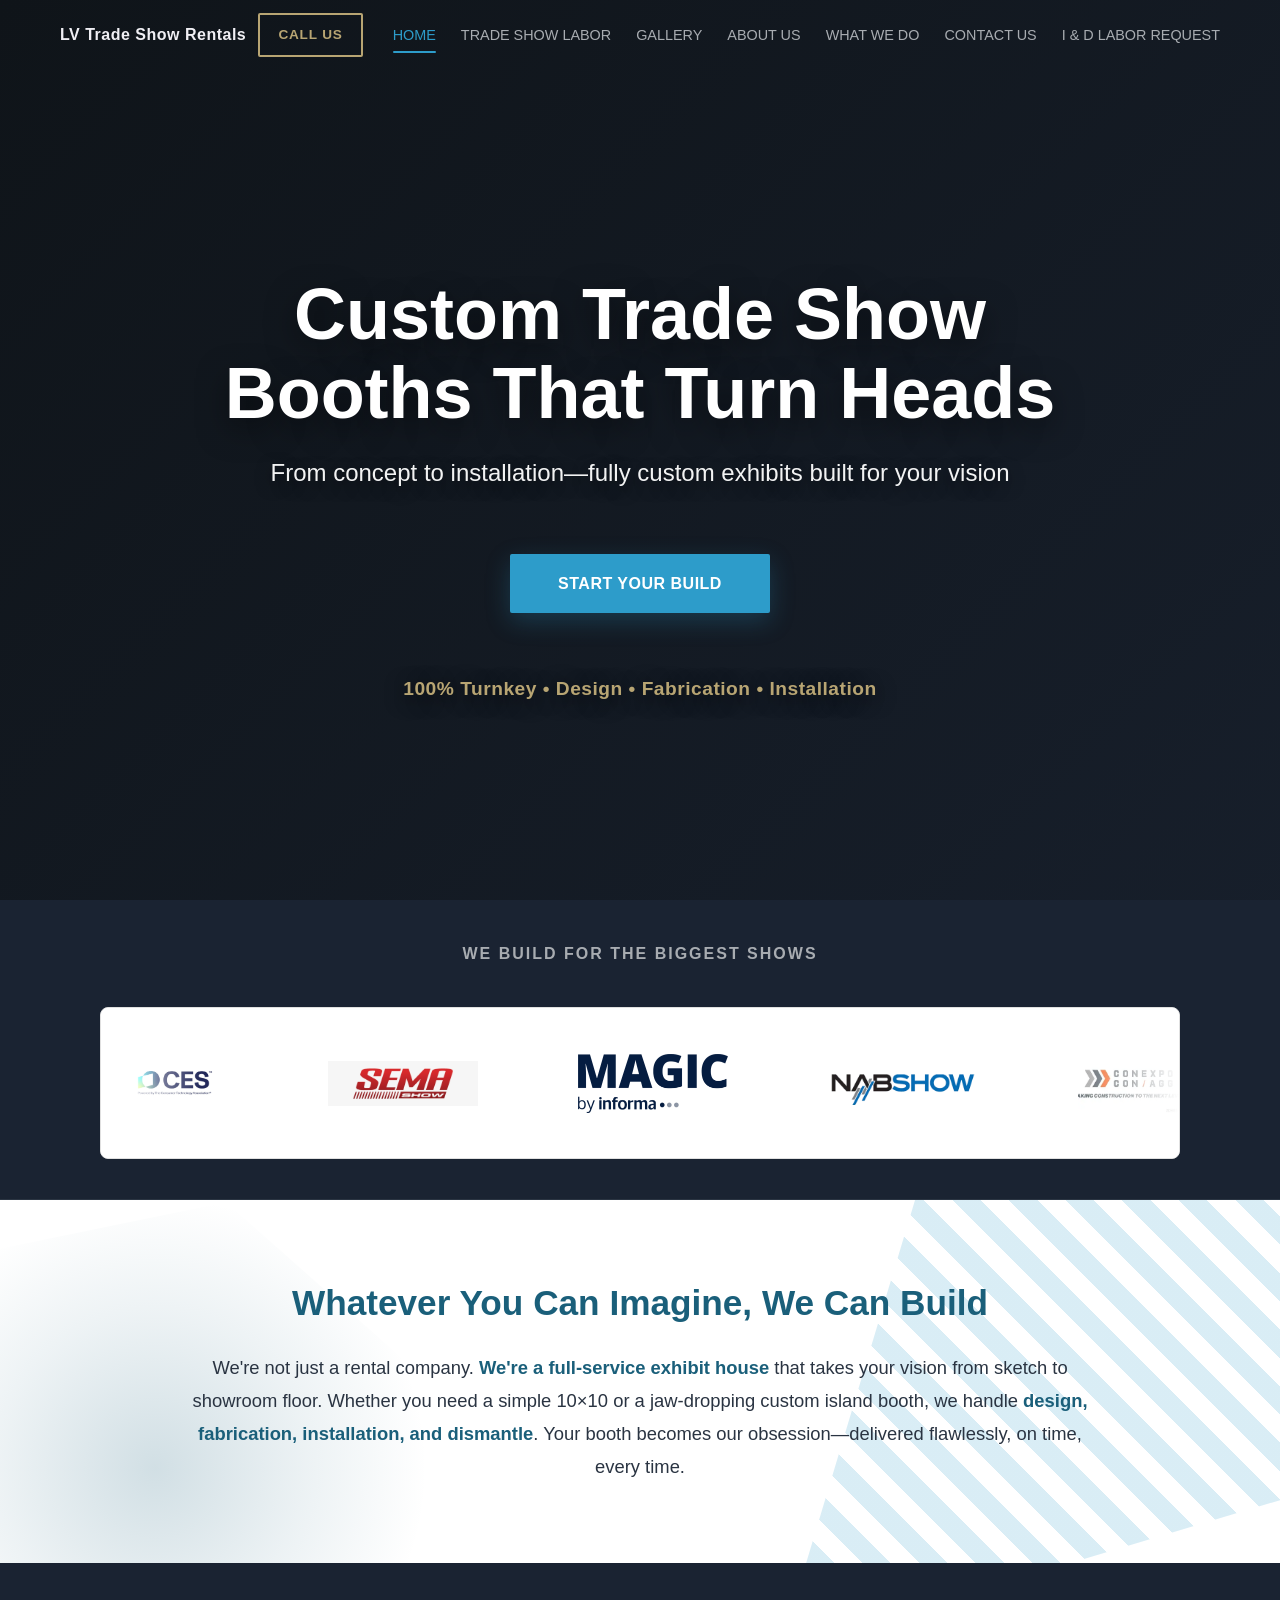
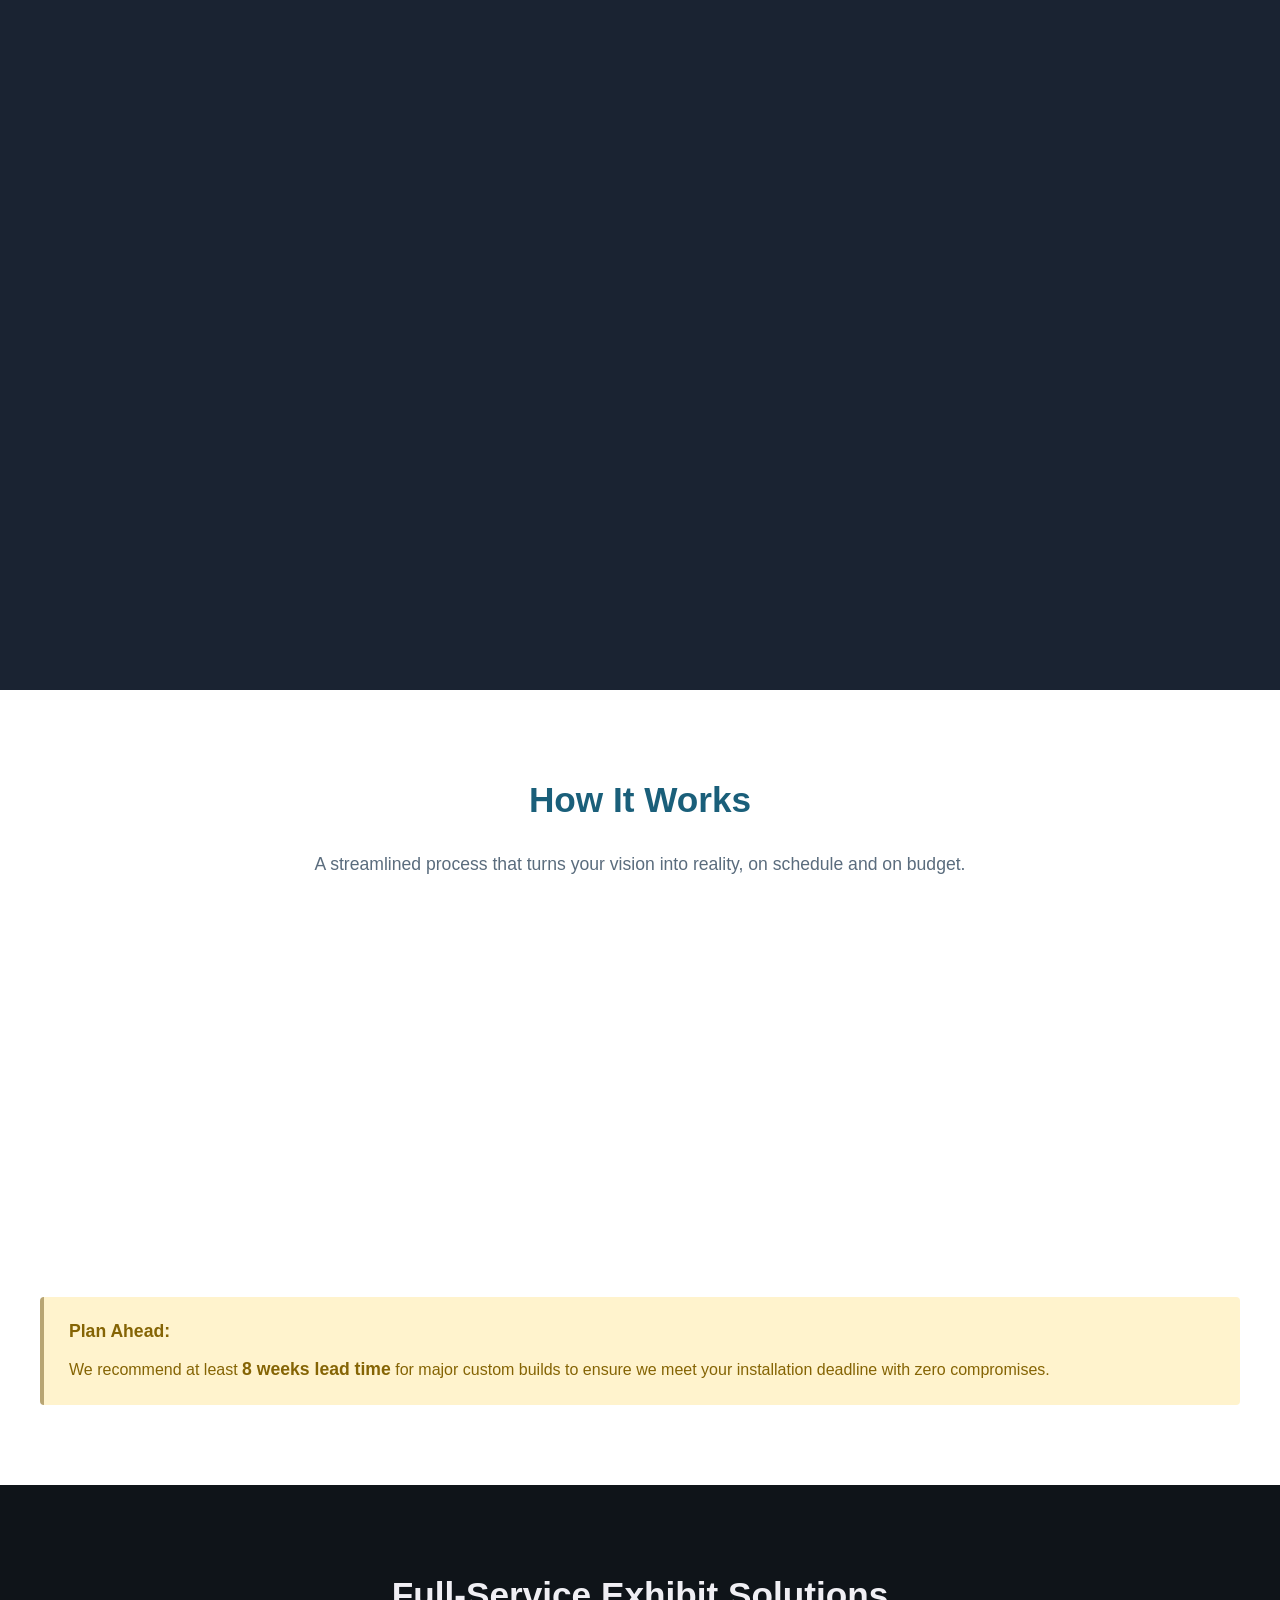
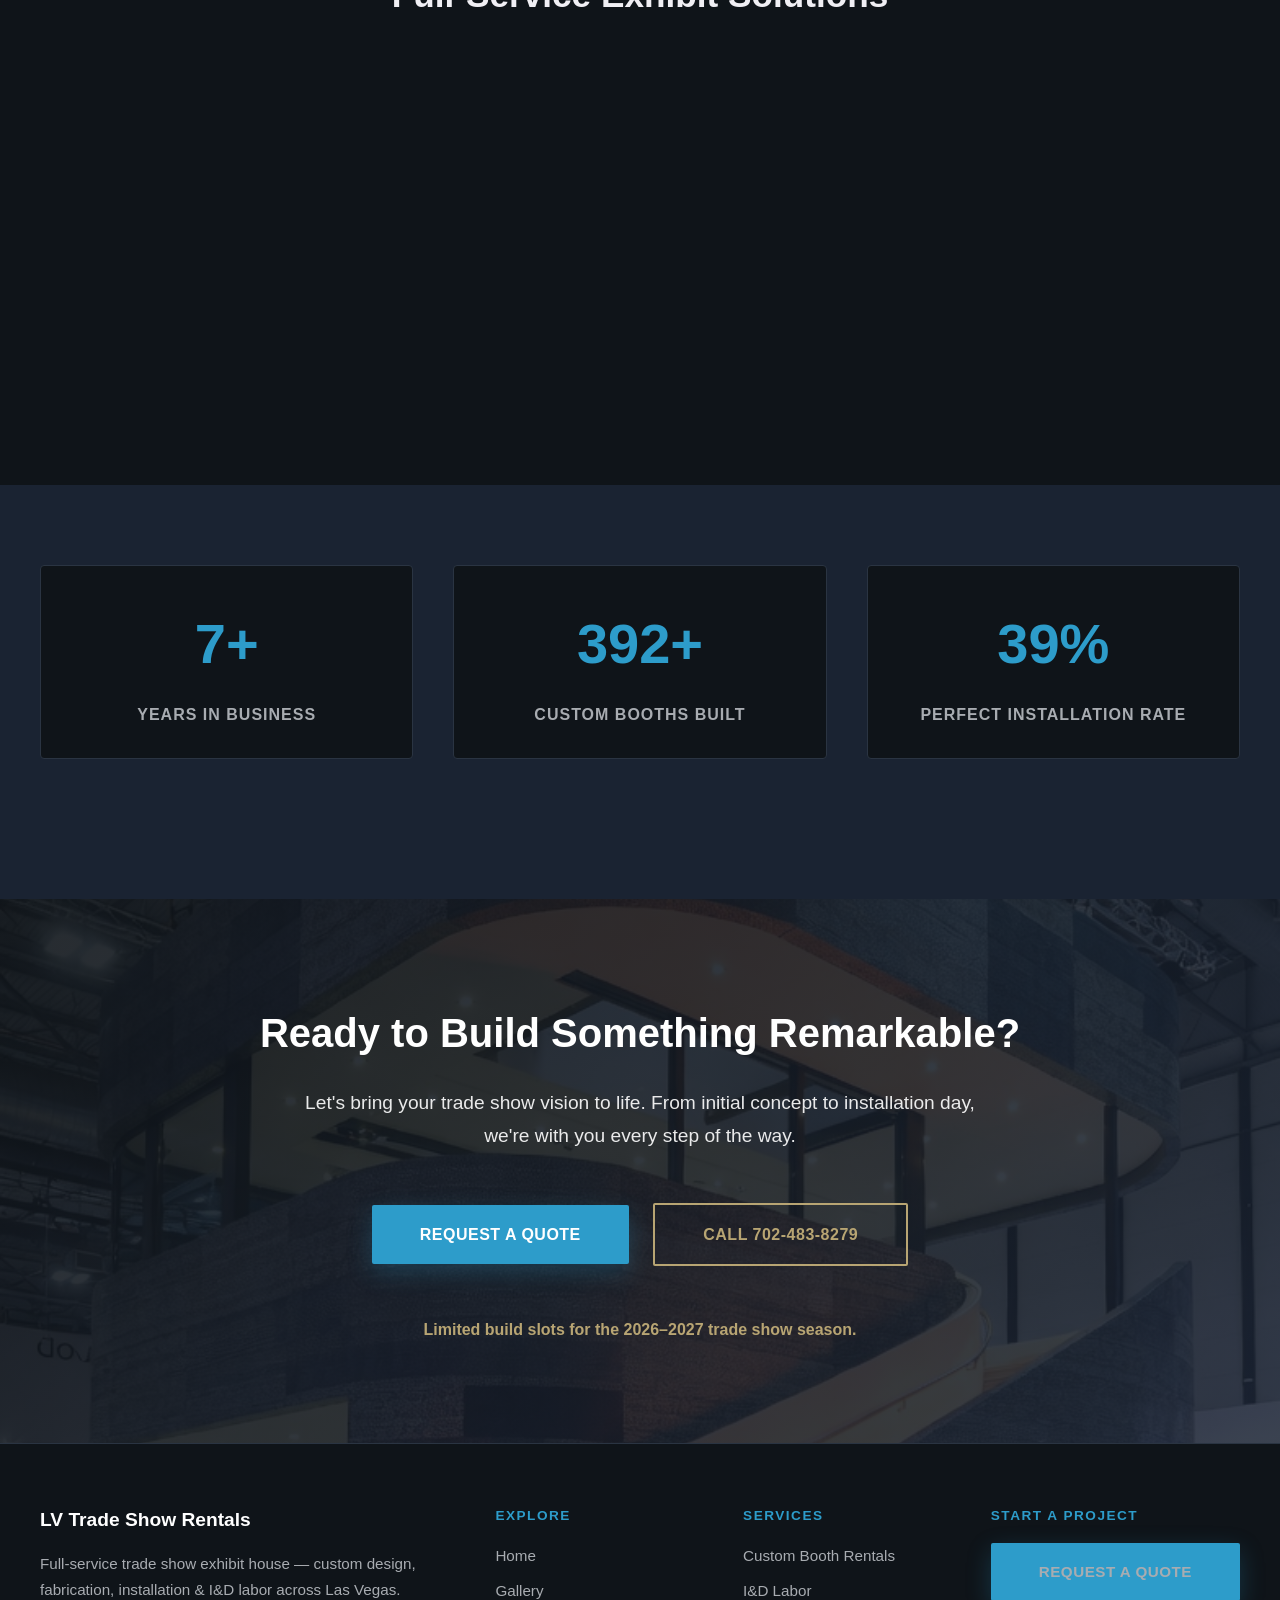
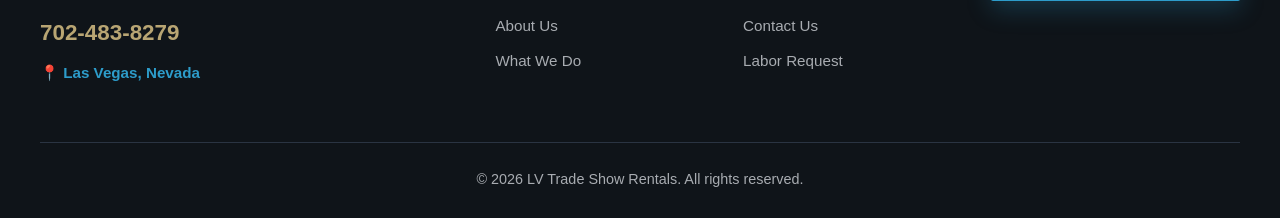
==== commit 8de4527f: "Add files via upload" ====
--- a/index.html
+++ b/index.html
@@ -5,6 +5,10 @@
     <meta name="viewport" content="width=device-width, initial-scale=1.0">
     <title>Custom Trade Show Booth Rentals Las Vegas | Full-Service Exhibit House</title>
     <meta name="description" content="Custom trade show booth rentals in Las Vegas. Full-service exhibit house - design, fabrication, installation & dismantle. From simple 10x10s to fully custom builds.">
+    <meta property="og:title" content="Custom Trade Show Booth Rentals Las Vegas | LV Trade Show Rentals">
+    <meta property="og:description" content="From simple 10x10s to fully custom island builds — one Las Vegas exhibit house for design, fabrication, installation and dismantle.">
+    <meta property="og:type" content="website">
+    <meta property="og:image" content="assets/world2-logo.png">
     <link rel="icon" type="image/png" href="assets/world2-logo.png">
     <style>
         * {
@@ -43,14 +47,29 @@
         }
 
         /* ===== NAVIGATION HEADER ===== */
+        /* Matches the .navbar / .navbar.scrolled pair in assets/site.css so the
+           home page's header behaves like every other page's. */
         .navbar {
             position: fixed;
             top: 0;
             width: 100%;
             background: transparent;
-            border-bottom: none;
+            border-bottom: 1px solid transparent;
             z-index: 1000;
             padding: 0;
+            transition: background 0.35s ease, border-color 0.35s ease, backdrop-filter 0.35s ease;
+        }
+
+        .navbar.scrolled {
+            background: rgba(15, 20, 25, 0.85);
+            backdrop-filter: blur(12px);
+            -webkit-backdrop-filter: blur(12px);
+            border-bottom: 1px solid var(--border-subtle);
+        }
+
+        .navbar-brand a {
+            color: inherit;
+            text-decoration: none;
         }
 
         .navbar-container {
@@ -113,10 +132,26 @@
             font-size: 0.9rem;
             transition: color 0.3s ease;
             white-space: nowrap;
+            position: relative;
         }
 
         .navbar-menu a:hover {
             color: var(--accent-teal);
+        }
+
+        .navbar-menu a.active {
+            color: var(--accent-teal);
+        }
+
+        .navbar-menu a.active::after {
+            content: '';
+            position: absolute;
+            left: 0;
+            bottom: -6px;
+            width: 100%;
+            height: 2px;
+            background: var(--accent-teal);
+            border-radius: 2px;
         }
 
         .hamburger {
@@ -1139,6 +1174,14 @@
         }
 
         /* ===== RESPONSIVE DESIGN ===== */
+        /* Tightens the seven-link menu before it wraps. Mirrors site.css. */
+        @media (max-width: 1024px) and (min-width: 769px) {
+            .navbar-phone a { font-size: 0.8rem; padding: 7px 14px; }
+            .navbar-phone { margin-right: 20px; }
+            .navbar-menu { gap: 15px; }
+            .navbar-menu a { font-size: 0.85rem; }
+        }
+
         @media (max-width: 768px) {
             .navbar-menu {
                 position: fixed;
@@ -1170,6 +1213,16 @@
                 font-weight: 600;
             }
 
+            .navbar-menu a:hover,
+            .navbar-menu a.active {
+                background: rgba(255, 255, 255, 0.12);
+                color: #fff;
+            }
+
+            .navbar-menu a.active::after {
+                display: none;
+            }
+
             .navbar-phone {
                 margin-right: 15px;
             }
@@ -1256,26 +1309,25 @@
     <div class="menu-overlay" id="menu-overlay"></div>
 
     <!-- ===== NAVIGATION HEADER ===== -->
-    <header class="navbar">
+    <header class="navbar" id="navbar">
         <div class="navbar-container">
-            <div class="navbar-brand">
-                <h2>LV Trade Show Rentals</h2>
+            <div class="navbar-brand"><a href="index.html"><h2>LV Trade Show Rentals</h2></a></div>
+            <div class="navbar-phone" id="navbar-phone">
+                <a href="tel:+17024838279">Call Us</a>
             </div>
-            <div class="navbar-phone" id="navbar-phone">
-                <a href="tel:+17024829025">Call Us</a>
-            </div>
-            <button class="hamburger" id="hamburger">
+            <button class="hamburger" id="hamburger" aria-label="Open menu">
                 <span></span>
                 <span></span>
                 <span></span>
             </button>
             <nav class="navbar-menu" id="navbar-menu">
-                <a href="https://lvtradeshowrental.com/">HOME</a>
-                <a href="https://lvtradeshowrental.com/gallery">GALLERY</a>
-                <a href="https://lvtradeshowrental.com/about-us">ABOUT US</a>
-                <a href="https://lvtradeshowrental.com/what-we-do">WHAT WE DO</a>
-                <a href="https://lvtradeshowrental.com/contact-us">CONTACT US</a>
-                <a href="https://lvtradeshowrental.com/i-d-labor-request">I & D LABOR REQUEST</a>
+                <a href="index.html">HOME</a>
+                <a href="trade-show-labor.html">TRADE SHOW LABOR</a>
+                <a href="gallery.html">GALLERY</a>
+                <a href="about-us.html">ABOUT US</a>
+                <a href="what-we-do.html">WHAT WE DO</a>
+                <a href="contact-us.html">CONTACT US</a>
+                <a href="i-d-labor-request.html">I &amp; D LABOR REQUEST</a>
             </nav>
         </div>
     </header>
@@ -1293,7 +1345,7 @@
             <p>From concept to installation—fully custom exhibits built for your vision</p>
 
             <div style="margin: 50px 0;">
-                <a href="https://lvtradeshowrental.com/contact-us" class="cta-button">Start Your Build</a>
+                <a href="contact-us.html" class="cta-button">Start Your Build</a>
             </div>
 
             <div class="hero-tagline">
@@ -1377,8 +1429,12 @@
          Builds" reaches the top of the viewport and finishes at the end
          of "Full-Service Exhibit Solutions". Scroll down plays it
          forward, scroll up plays it back. See assets/scroll-video.js.
+
+         data-scroll-start="50": begin scrubbing when this block's top edge is
+         halfway up the viewport, so the clip is already moving as the section
+         rises into view instead of holding frame 0 until it pins.
          ============================================================ -->
-    <div class="sv" data-scroll-video>
+    <div class="sv" data-scroll-video data-scroll-start="50">
       <div class="sv-track">
 
         <div class="sv-pin">
@@ -1535,11 +1591,11 @@
             <p class="section-subtitle">Let's bring your trade show vision to life. From initial concept to installation day, we're with you every step of the way.</p>
 
             <div class="cta-group">
-                <a href="https://lvtradeshowrental.com/contact-us" class="cta-button">Request a Quote</a>
-                <a href="tel:702-482-9025" class="cta-button secondary">Call 702-482-9025</a>
+                <a href="contact-us.html" class="cta-button">Request a Quote</a>
+                <a href="tel:+17024838279" class="cta-button secondary">Call 702-483-8279</a>
             </div>
 
-            <div class="urgency-text">Limited build slots available for Q2 2025 trade show season.</div>
+            <div class="urgency-text">Limited build slots for the 2026&ndash;2027 trade show season.</div>
         </div>
     </section>
 
@@ -1602,6 +1658,33 @@
             });
         });
 
+        // Escape closes the drawer (matches assets/site.js on the other pages)
+        document.addEventListener('keydown', (e) => {
+            if (e.key === 'Escape') {
+                hamburger.classList.remove('active');
+                navbarMenu.classList.remove('active');
+                menuOverlay.classList.remove('active');
+            }
+        });
+
+        // Navbar goes solid once you leave the hero, as on every other page
+        const navbar = document.getElementById('navbar');
+        function onScrollNav() {
+            if (window.pageYOffset > 40) navbar.classList.add('scrolled');
+            else navbar.classList.remove('scrolled');
+        }
+        onScrollNav();
+        window.addEventListener('scroll', onScrollNav, { passive: true });
+
+        // Active nav link, resolved by filename — same rule as assets/site.js
+        (function () {
+            const path = window.location.pathname.split('/').pop() || 'index.html';
+            navbarMenu.querySelectorAll('a').forEach(a => {
+                const href = (a.getAttribute('href') || '').split('/').pop();
+                if (href && href === path) a.classList.add('active');
+            });
+        })();
+
         // Smooth scroll for anchor links
         document.querySelectorAll('a[href^="#"]').forEach(anchor => {
             anchor.addEventListener('click', function (e) {
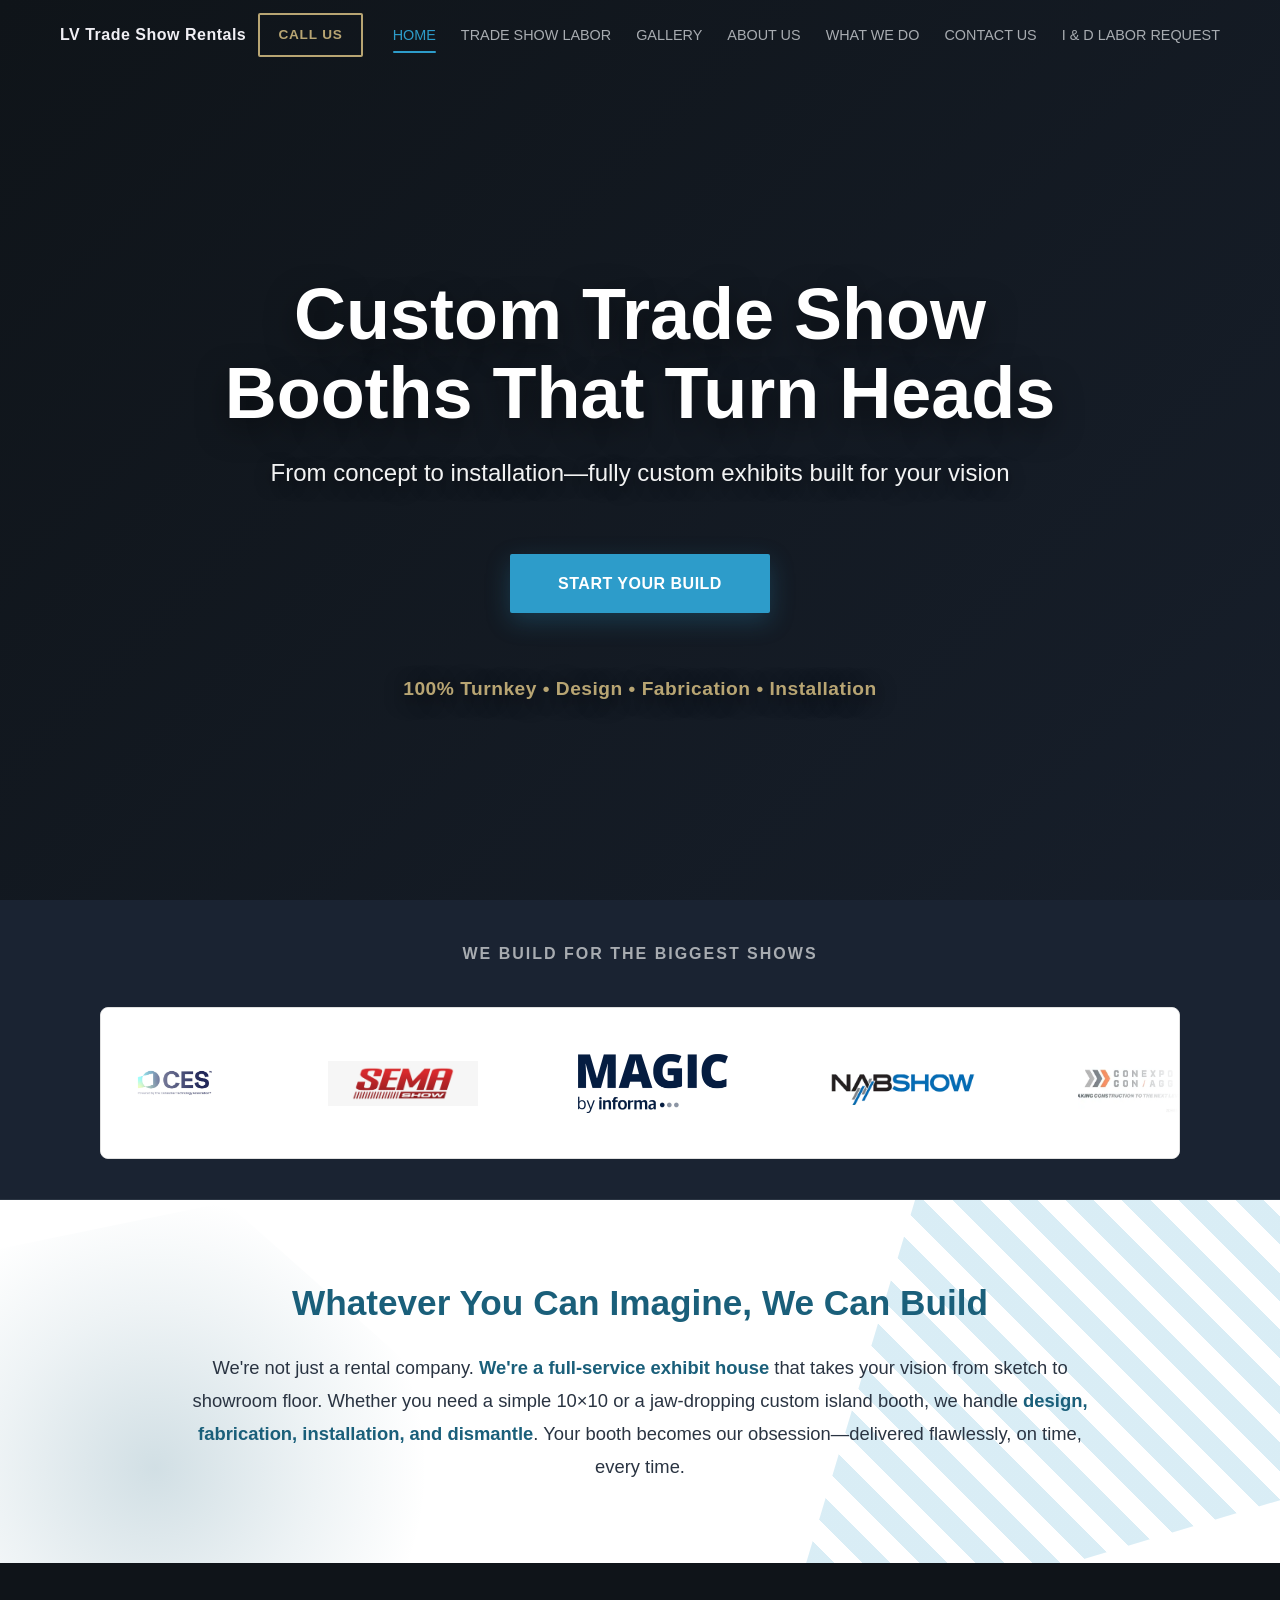
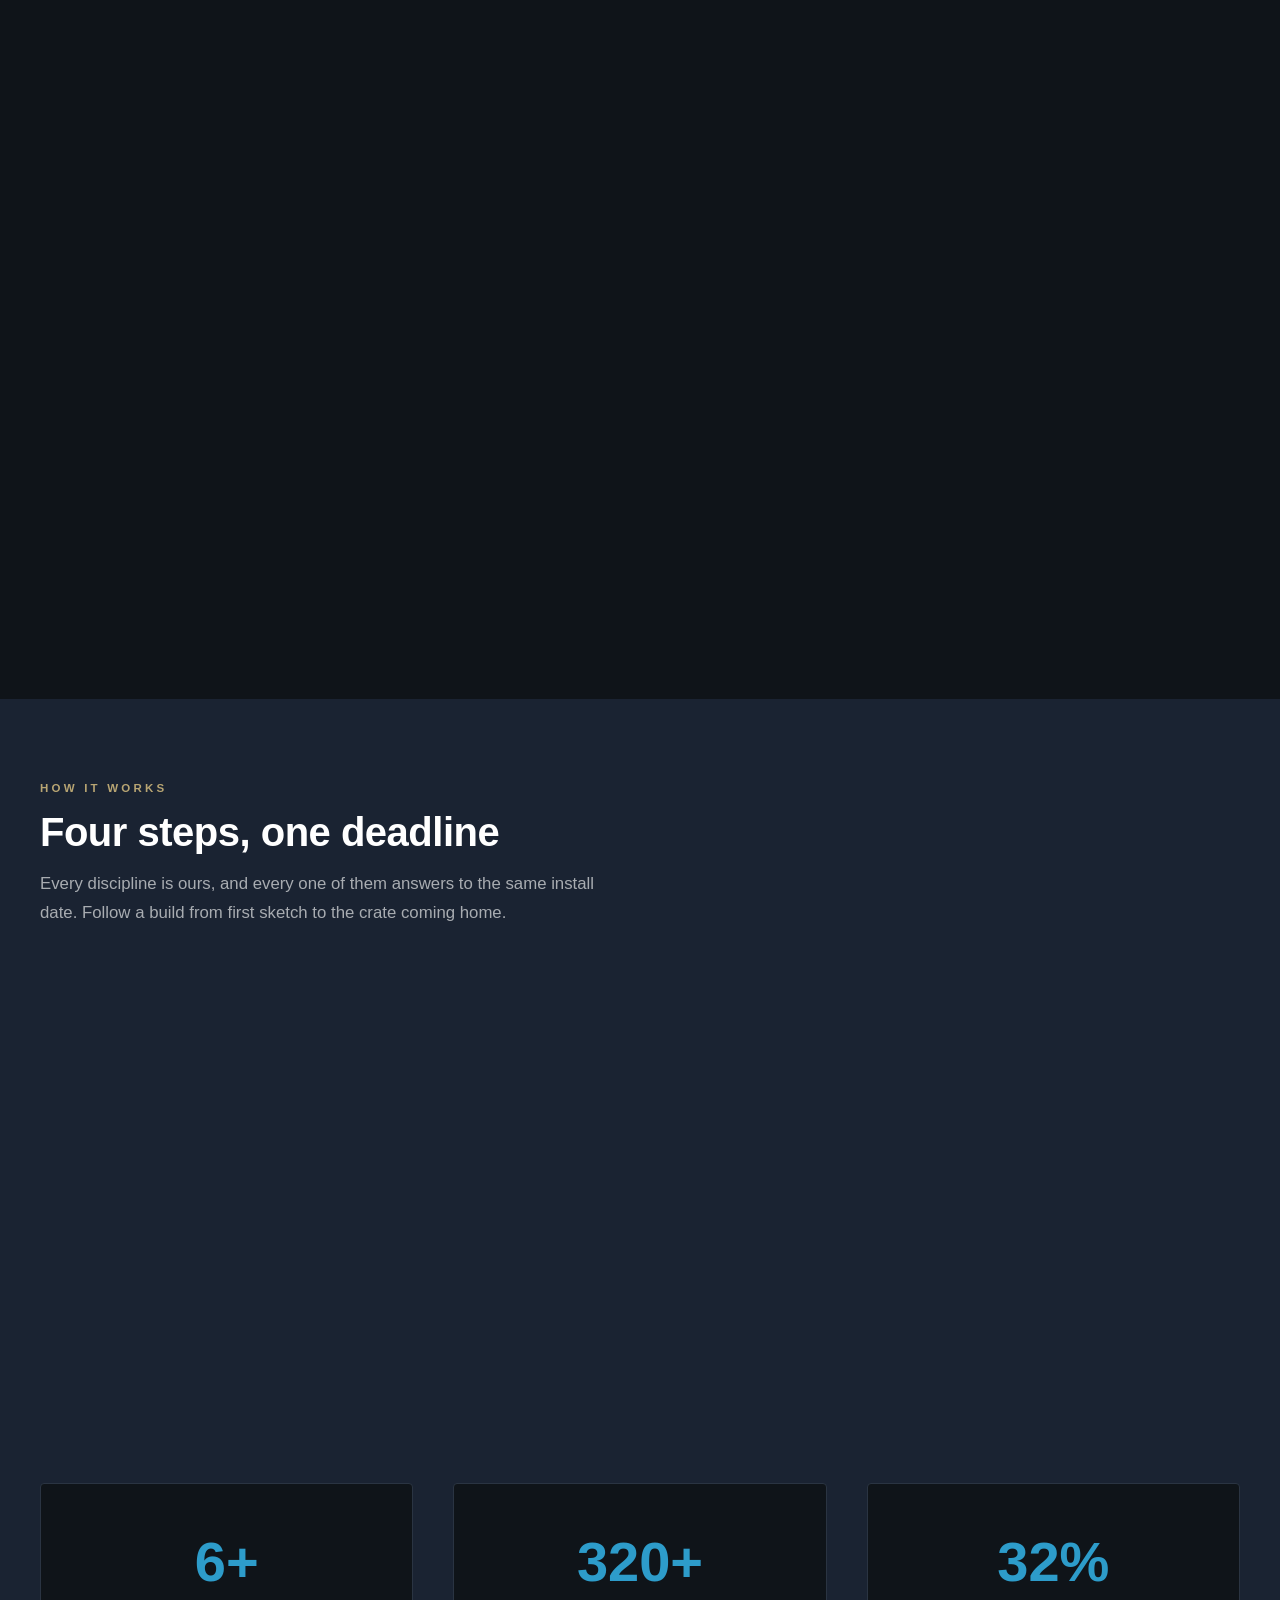
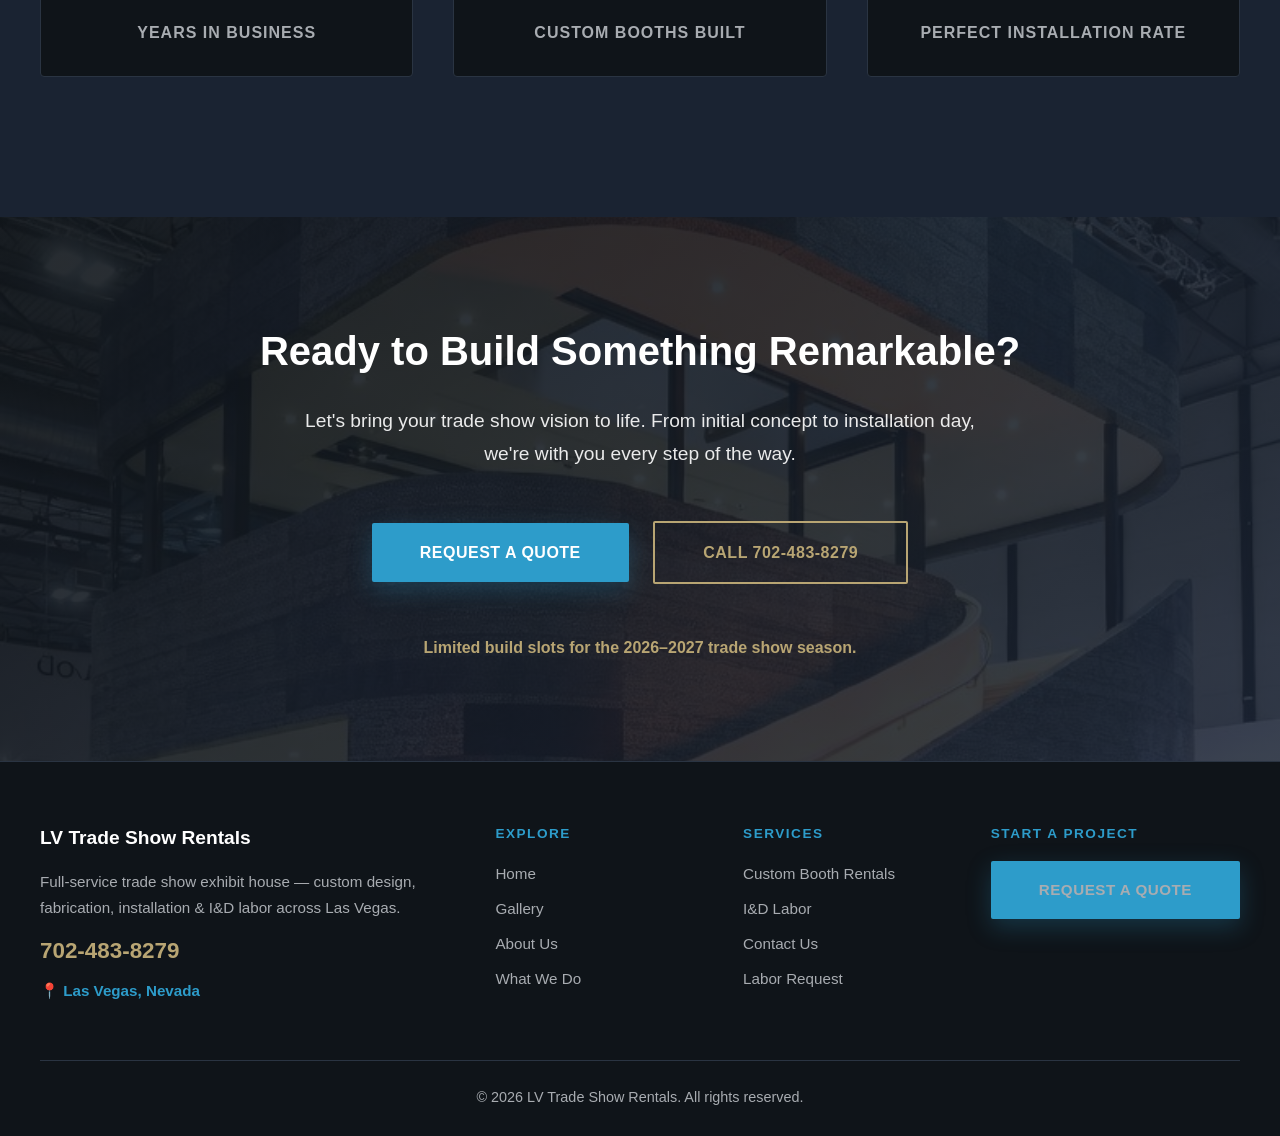
==== commit ce1620e9: "Rebuild scroll-video sections; optimize all site imagery index.html  The three sections inside the s" ====
--- a/index.html
+++ b/index.html
@@ -507,263 +507,149 @@
             font-weight: 600;
         }
 
-        /* ===== CAPABILITY SPECTRUM SECTION ===== */
+        /* ===== THE THREE SECTIONS OVER THE SCROLL VIDEO =====
+           Only the shells live here now; their contents are the .hx-*
+           block below. All three are dark so they read the same whether
+           the clip loads or .sv-off falls back to their own background —
+           the process section used to be a white slab, which made it a
+           bright interruption mid-sequence. */
         .capability-section {
+            background: var(--primary-dark);
+            padding: 80px 20px;
+        }
+
+        .process-section {
             background: var(--primary-bg);
             padding: 80px 20px;
         }
 
-        .capability-content {
+        .hx-wrap {
             max-width: 1200px;
             margin: 0 auto;
         }
 
-        .capability-section h2 {
-            font-size: 2.2rem;
-            font-weight: 700;
-            color: var(--text-primary);
-            text-align: center;
-            margin-bottom: 60px;
-        }
-
-        .capability-grid {
-            display: grid;
-            grid-template-columns: repeat(auto-fit, minmax(300px, 1fr));
-            gap: 30px;
-            margin-top: 40px;
-        }
-
-        .capability-card {
-            background: var(--primary-dark);
-            border: 1px solid var(--border-subtle);
-            border-radius: 4px;
-            overflow: hidden;
-            /* Deliberately NOT `all`: opacity is driven per-frame by the scroll
-               fade, and a transition on it would lag a frame behind the scroll. */
-            transition: transform 0.3s ease, border-color 0.3s ease, box-shadow 0.3s ease, background 0.3s ease;
-            position: relative;
-        }
-
-        .capability-card:hover {
-            transform: translateY(-5px);
-            border-color: var(--accent-teal);
-            box-shadow: 0 10px 30px rgba(45, 156, 202, 0.2);
-        }
-
-        .capability-image {
-            width: 100%;
-            height: 220px;
-            object-fit: cover;
-            display: block;
-        }
-
-        .capability-card-content {
-            padding: 30px;
-        }
-
-        .capability-card h3 {
-            font-size: 1.5rem;
-            color: var(--accent-teal);
-            margin-bottom: 15px;
-            font-weight: 600;
-        }
-
-        .capability-card p {
-            color: var(--text-secondary);
-            line-height: 1.7;
-            font-size: 1rem;
-        }
-
-        .capability-badge {
-            position: absolute;
-            top: 15px;
-            right: 15px;
-            /* The image below is given opacity < 1 over the video, which puts it
-               in the same paint group as this badge — without a z-index the
-               later-in-DOM image would cover it. */
-            z-index: 2;
-            background: rgba(45, 156, 202, 0.9);
-            color: white;
-            padding: 6px 14px;
-            border-radius: 20px;
-            font-size: 0.8rem;
-            font-weight: 600;
-            letter-spacing: 0.5px;
-            text-transform: uppercase;
-        }
-
-        /* ===== PROCESS SECTION ===== */
-        .process-section {
-            background: #ffffff;
-            padding: 80px 20px;
-        }
-
-        .process-content {
-            max-width: 1200px;
-            margin: 0 auto;
-        }
-
-        .process-section h2 {
-            font-size: 2.2rem;
-            font-weight: 700;
-            color: #1a5f7a;
-            text-align: center;
-            margin-bottom: 20px;
-        }
-
-        .process-subtitle {
-            text-align: center;
-            color: #5a6c7d;
-            font-size: 1.1rem;
-            margin-bottom: 60px;
-            max-width: 700px;
-            margin-left: auto;
-            margin-right: auto;
-        }
-
-        .timeline {
-            display: grid;
-            grid-template-columns: repeat(auto-fit, minmax(250px, 1fr));
-            gap: 40px;
-            margin-top: 50px;
-        }
-
-        .timeline-step {
-            padding: 35px 30px;
-            background: #f8f9fa;
-            border-left: 4px solid var(--accent-teal);
-            border-radius: 4px;
-            transition: transform 0.3s ease, box-shadow 0.3s ease, border-left-color 0.3s ease, background 0.3s ease;
-        }
-
-        .timeline-step:hover {
-            transform: translateY(-5px);
-            box-shadow: 0 8px 25px rgba(45, 156, 202, 0.15);
-            border-left-color: #1a5f7a;
-        }
-
-        .timeline-step h3 {
-            font-size: 1.5rem;
-            color: #1a5f7a;
-            margin-bottom: 15px;
-            font-weight: 700;
-        }
-
-        .timeline-step p {
-            color: #4a5568;
-            line-height: 1.8;
-            font-size: 1.05rem;
-        }
-
-        .timeline-callout {
-            background: #fff3cd;
-            border-left: 4px solid var(--accent-gold);
-            padding: 20px 25px;
-            margin-top: 40px;
-            border-radius: 4px;
-        }
-
-        .timeline-callout strong {
-            color: #856404;
-            font-size: 1.1rem;
-        }
-
-        .timeline-callout p {
-            color: #856404;
-            margin-top: 8px;
-        }
-
-        /* ===== SERVICES GRID SECTION ===== */
-        .services-grid-section {
-            background: var(--primary-dark);
-            padding: 80px 20px;
-        }
-
-        .services-grid-section h2 {
-            font-size: 2.2rem;
-            font-weight: 700;
-            color: var(--text-primary);
-            text-align: center;
-            margin-bottom: 60px;
-        }
-
-        .services-color-grid {
-            max-width: 1200px;
-            margin: 0 auto;
-            display: grid;
-            grid-template-columns: repeat(auto-fit, minmax(280px, 1fr));
-            gap: 25px;
-        }
-
-        .service-color-card {
-            position: relative;
-            height: 320px;
-            border-radius: 4px;
-            overflow: hidden;
-            cursor: pointer;
-            transition: transform 0.4s ease, box-shadow 0.4s ease;
-        }
-
-        /* The photo lives on its own layer rather than on the element, so it can
-           be dialled down independently over the video without touching the
-           tint above it or the copy above that. Set per card with --card-img. */
-        .service-color-card::after {
-            content: '';
-            position: absolute;
-            top: 0;
-            left: 0;
-            width: 100%;
-            height: 100%;
-            background-image: var(--card-img);
-            background-size: cover;
-            background-position: center;
-            transition: opacity 0.4s ease;
-            z-index: 0;
-        }
-
-        .service-color-card::before {
-            content: '';
-            position: absolute;
-            top: 0;
-            left: 0;
-            width: 100%;
-            height: 100%;
-            background: linear-gradient(135deg, rgba(15, 20, 25, 0.85) 0%, rgba(26, 35, 50, 0.75) 100%);
-            transition: background 0.4s ease;
-            z-index: 1;
-        }
-
-        .service-color-card:hover::before {
-            background: linear-gradient(135deg, rgba(45, 156, 202, 0.85) 0%, rgba(26, 95, 122, 0.75) 100%);
-        }
-
-        .service-color-card:hover {
-            transform: translateY(-8px);
-            box-shadow: 0 15px 40px rgba(45, 156, 202, 0.3);
-        }
-
-        .service-color-card-content {
-            position: relative;
-            z-index: 2;
-            padding: 30px;
-            height: 100%;
-            display: flex;
-            flex-direction: column;
-            justify-content: flex-end;
-        }
-
-        .service-color-card h3 {
-            font-size: 1.6rem;
-            color: #ffffff;
-            margin-bottom: 12px;
-            font-weight: 700;
-        }
-
-        .service-color-card p {
-            color: rgba(255, 255, 255, 0.9);
-            line-height: 1.7;
-            font-size: 1rem;
-        }
+        /* ============================================================
+           HOME STAGE CONTENT (.hx-*)
+           ============================================================
+           The three sections that play over the scroll video, rebuilt in
+           the same language as the about-us and what-we-do stages:
+           numerals, hairlines and photo plates instead of bordered
+           boxes.
+
+           DESIGNED TRANSPARENT-FIRST. These elements assume the video
+           behind them, so unlike the card styles they replace they need
+           no `.sv:not(.sv-off)` twin — the .sv-off fallback only has to
+           restore the three sections' own backgrounds.
+
+           NOTHING HERE MAY TRANSITION `opacity` OR SET `transform` ON A
+           [data-sv-fade] ELEMENT. The inline rAF loop at the foot of this
+           file writes opacity to those elements every frame; a
+           transition on it would lag a frame behind the scroll, and a
+           transform of ours would fight the loop. Hover effects live on
+           children instead.
+           ============================================================ */
+        .hx-head { max-width: 1200px; margin: 0 auto 46px; }
+        .hx-eyebrow {
+            display: block; font-size: 0.72rem; font-weight: 700; letter-spacing: 3.2px;
+            text-transform: uppercase; color: var(--accent-gold); margin-bottom: 12px;
+        }
+        .hx-head h2 {
+            font-size: clamp(1.7rem, 3.2vw, 2.5rem); font-weight: 800;
+            color: #fff; letter-spacing: -0.5px; line-height: 1.14;
+        }
+        .hx-head p {
+            color: var(--text-secondary); font-size: 1.05rem; margin-top: 14px; max-width: 62ch;
+        }
+
+        /* --- Tier ladder: simple → semi-custom → fully custom --- */
+        .hx-tiers {
+            max-width: 1200px; margin: 0 auto;
+            display: grid; grid-template-columns: repeat(3, 1fr); gap: 38px;
+        }
+        .hx-tier { position: relative; padding-top: 17px; }
+        .hx-tier::before {
+            content: ''; position: absolute; top: 0; left: 0; width: 100%; height: 1px;
+            background: linear-gradient(90deg, var(--accent-teal), rgba(45, 156, 202, 0.08));
+        }
+        .hx-tier:nth-child(3)::before { background: linear-gradient(90deg, var(--accent-gold), rgba(184, 165, 115, 0.08)); }
+        .hx-tier-n {
+            font-size: 0.68rem; font-weight: 700; letter-spacing: 2px;
+            color: var(--accent-gold); font-variant-numeric: tabular-nums;
+        }
+        .hx-tier-plate {
+            position: relative; margin: 14px 0 20px; height: 224px;
+            overflow: hidden; border-radius: 8px;
+        }
+        .hx-tier-plate img {
+            width: 100%; height: 100%; object-fit: cover; display: block;
+            transition: transform 0.75s var(--ease);
+        }
+        .hx-tier:hover .hx-tier-plate img { transform: scale(1.06); }
+        .hx-tier-plate::after {
+            content: ''; position: absolute; inset: 0; border-radius: 8px; pointer-events: none;
+            background: linear-gradient(to top, rgba(12, 17, 22, 0.62) 0%, rgba(12, 17, 22, 0.05) 55%, transparent 100%);
+            box-shadow: inset 0 0 0 1px rgba(255, 255, 255, 0.10);
+        }
+        .hx-tier-tag {
+            display: inline-block; font-size: 0.66rem; font-weight: 700; letter-spacing: 1.6px;
+            text-transform: uppercase; color: var(--accent-teal); margin-bottom: 8px;
+        }
+        .hx-tier:nth-child(3) .hx-tier-tag { color: var(--accent-gold-bright); }
+        .hx-tier h3 { font-size: 1.34rem; font-weight: 800; color: #fff; margin-bottom: 10px; line-height: 1.2; }
+        .hx-tier p { color: var(--text-secondary); font-size: 0.97rem; line-height: 1.75; }
+
+        /* --- Process rail: four steps, no boxes --- */
+        .hx-steps {
+            max-width: 1200px; margin: 0 auto;
+            display: grid; grid-template-columns: repeat(4, 1fr); gap: 34px;
+        }
+        /* Column, with the paragraph flexing, so the discipline hairline sits
+           on the same baseline in all four steps however the copy wraps. */
+        .hx-step { position: relative; padding-top: 18px; display: flex; flex-direction: column; }
+        .hx-step p { flex: 1; }
+        .hx-step::before {
+            content: ''; position: absolute; top: 0; left: 0; width: 100%; height: 1px;
+            background: linear-gradient(90deg, var(--accent-teal), rgba(45, 156, 202, 0.08));
+        }
+        .hx-step-n {
+            display: block; font-size: 2.5rem; font-weight: 900; line-height: 1;
+            color: transparent; -webkit-text-stroke: 1px rgba(255, 255, 255, 0.30);
+            letter-spacing: -0.03em; margin-bottom: 14px; font-variant-numeric: tabular-nums;
+        }
+        .hx-step h3 { font-size: 1.12rem; font-weight: 800; color: #fff; margin-bottom: 8px; line-height: 1.25; }
+        .hx-step p { color: var(--text-secondary); font-size: 0.94rem; line-height: 1.7; }
+
+        /* The lead-time note: a line, not a yellow warning box. */
+        .hx-note {
+            max-width: 1200px; margin: 42px auto 0; padding-top: 20px;
+            border-top: 1px solid rgba(255, 255, 255, 0.12);
+            color: var(--text-secondary); font-size: 1rem; line-height: 1.75;
+        }
+        .hx-note b { color: var(--accent-gold-bright); font-weight: 800; }
+
+        /* --- Disciplines, hung off the step they belong to ---
+           This replaces the old third section. "Fabrication" and
+           "Installation" were literally steps AND stand-alone service cards;
+           attaching each discipline to its step removes the duplication and
+           keeps the links through to what-we-do.html. */
+        .hx-disc {
+            list-style: none; margin-top: 14px; padding-top: 12px;
+            border-top: 1px solid rgba(255, 255, 255, 0.11);
+            display: flex; flex-wrap: wrap; gap: 6px 14px;
+        }
+        .hx-disc a {
+            position: relative; font-size: 0.72rem; font-weight: 700;
+            letter-spacing: 0.6px; color: var(--accent-teal);
+            text-decoration: none; white-space: nowrap;
+            transition: color 0.3s ease;
+        }
+        .hx-disc a::after {
+            content: ''; position: absolute; left: 0; right: 0; bottom: -3px; height: 1px;
+            background: currentColor; transform: scaleX(0); transform-origin: 100% 50%;
+            transition: transform 0.35s var(--ease);
+        }
+        .hx-disc a:hover { color: var(--accent-teal-bright); }
+        .hx-disc a:hover::after { transform: scaleX(1); transform-origin: 0 50%; }
 
         /* ============================================================
            SCROLL-SCRUBBED VIDEO STAGE
@@ -831,11 +717,16 @@
             height: 100%;
             pointer-events: none;
             background:
+                /* The middle band carries more weight than it used to. The
+                   bordered cards this stage used to hold brought their own
+                   opaque panels; the .hx-* content is bare type over the
+                   footage, so the scrim is now the only thing holding body
+                   copy legible against a bright frame. */
                 linear-gradient(180deg,
-                    rgba(15, 20, 25, 0.92) 0%,
-                    rgba(15, 20, 25, 0.40) 16%,
-                    rgba(15, 20, 25, 0.40) 84%,
-                    rgba(15, 20, 25, 0.92) 100%),
+                    rgba(15, 20, 25, 0.94) 0%,
+                    rgba(15, 20, 25, 0.58) 15%,
+                    rgba(15, 20, 25, 0.58) 85%,
+                    rgba(15, 20, 25, 0.94) 100%),
                 linear-gradient(90deg,
                     rgba(15, 20, 25, 0.45) 0%,
                     rgba(15, 20, 25, 0.10) 50%,
@@ -867,8 +758,7 @@
 
         /* --- Sections over the video --- */
         .sv:not(.sv-off) .capability-section,
-        .sv:not(.sv-off) .process-section,
-        .sv:not(.sv-off) .services-grid-section {
+        .sv:not(.sv-off) .process-section {
             background: transparent;
             /* A screen apiece, so each group of cards gets its own beat and the
                clip has room to run rather than racing past in one flick. */
@@ -878,101 +768,31 @@
             padding: 130px 20px;
         }
 
-        /* These wrappers centre themselves with `margin: 0 auto`. As grid items
-           an auto margin suppresses the default stretch and they would shrink to
-           fit-content, so give them a definite width to centre within. */
-        .sv:not(.sv-off) .capability-content,
-        .sv:not(.sv-off) .process-content,
-        .sv:not(.sv-off) .services-color-grid {
+        /* .hx-wrap centres itself with `margin: 0 auto`. As a grid item an auto
+           margin suppresses the default stretch and it would shrink to
+           fit-content, so give it a definite width to centre within. */
+        .sv:not(.sv-off) .hx-wrap {
             width: 100%;
         }
 
-        /* --- Capability cards ---
+        /* The .hx-* content is designed transparent-first — numerals, hairlines
+           and photo plates read the same with or without the clip behind them —
+           so unlike the bordered cards it replaced it needs no over-video twin.
+           The photo plates are dialled back slightly so the footage still shows
+           through the composition rather than being blocked out by three
+           full-strength stills.
+
            Deliberately NO backdrop-filter anywhere over the clip: frosted glass
-           makes the compositor re-blur a live video texture behind every panel
-           on every frame, and the texture changes on every seek. Behind the
-           scrim a plain translucent panel is all but indistinguishable. */
-        .sv:not(.sv-off) .capability-card {
-            background: rgba(15, 20, 25, 0.55);
-            border-color: rgba(255, 255, 255, 0.14);
-            box-shadow: 0 24px 60px rgba(0, 0, 0, 0.45);
-        }
-
-        .sv:not(.sv-off) .capability-card:hover {
-            background: rgba(15, 20, 25, 0.68);
-        }
-
-        .sv:not(.sv-off) .capability-image {
-            opacity: 0.86;
-        }
-
-        .sv:not(.sv-off) .capability-card p {
-            color: rgba(240, 239, 244, 0.82);
-        }
-
-        /* --- Process timeline (light-on-white by default, inverted here) --- */
-        .sv:not(.sv-off) .process-section h2 {
-            color: var(--text-primary);
-        }
-
-        .sv:not(.sv-off) .process-subtitle {
-            color: rgba(240, 239, 244, 0.75);
-        }
-
-        .sv:not(.sv-off) .timeline-step {
-            background: rgba(15, 20, 25, 0.55);
-            box-shadow: 0 24px 60px rgba(0, 0, 0, 0.42);
-        }
-
-        .sv:not(.sv-off) .timeline-step:hover {
-            background: rgba(15, 20, 25, 0.68);
-            border-left-color: var(--accent-gold);
-        }
-
-        .sv:not(.sv-off) .timeline-step h3 {
-            color: var(--accent-teal-bright);
-        }
-
-        .sv:not(.sv-off) .timeline-step p {
-            color: rgba(240, 239, 244, 0.8);
-        }
-
-        .sv:not(.sv-off) .timeline-callout {
-            background: rgba(45, 38, 20, 0.55);
-        }
-
-        .sv:not(.sv-off) .timeline-callout > strong,
-        .sv:not(.sv-off) .timeline-callout p strong {
-            color: var(--accent-gold-bright);
-        }
-
-        .sv:not(.sv-off) .timeline-callout p {
-            color: rgba(240, 239, 244, 0.85);
-        }
-
-        /* --- Service cards --- */
-        .sv:not(.sv-off) .service-color-card {
-            background: rgba(15, 20, 25, 0.30);
-            border: 1px solid rgba(255, 255, 255, 0.12);
-            box-shadow: 0 24px 60px rgba(0, 0, 0, 0.45);
-        }
-
-        .sv:not(.sv-off) .service-color-card::after {
-            opacity: 0.34;
-        }
-
-        .sv:not(.sv-off) .service-color-card:hover::after {
-            opacity: 0.6;
-        }
-
-        /* Enough tint to hold white copy over the brighter shop photos, still
-           light enough to read as glass with the clip moving behind it. */
-        .sv:not(.sv-off) .service-color-card::before {
-            background: linear-gradient(135deg, rgba(15, 20, 25, 0.62) 0%, rgba(26, 35, 50, 0.50) 100%);
-        }
-
-        .sv:not(.sv-off) .service-color-card:hover::before {
-            background: linear-gradient(135deg, rgba(45, 156, 202, 0.62) 0%, rgba(26, 95, 122, 0.50) 100%);
+           makes the compositor re-blur a live video texture on every frame, and
+           the texture changes on every seek. */
+        .sv:not(.sv-off) .hx-tier-plate img {
+            opacity: 0.88;
+        }
+
+        .sv:not(.sv-off) .hx-note {
+            background: rgba(15, 20, 25, 0.35);
+            padding: 20px 22px;
+            border-top-color: rgba(184, 165, 115, 0.45);
         }
 
         /* --- Fallback: no video, page reverts to its own backgrounds --- */
@@ -1235,11 +1055,12 @@
                 font-size: 2rem;
             }
 
-            .capability-grid,
-            .services-color-grid,
-            .timeline {
+            .hx-tiers,
+            .hx-steps {
                 grid-template-columns: 1fr;
-            }
+                gap: 44px;
+            }
+
 
             .stats-row {
                 grid-template-columns: 1fr;
@@ -1254,33 +1075,23 @@
             /* Stacked cards already make these sections far taller than a
                screen, so the min-height would only add dead space. */
             .sv:not(.sv-off) .capability-section,
-            .sv:not(.sv-off) .process-section,
-            .sv:not(.sv-off) .services-grid-section {
+            .sv:not(.sv-off) .process-section {
                 min-height: 0;
                 padding: 80px 20px;
             }
 
             /* Copy sits over a much larger slice of moving footage once the
-               grids collapse to one column, so lean the panels more opaque. */
-            .sv:not(.sv-off) .capability-card,
-            .sv:not(.sv-off) .timeline-step {
-                background: rgba(15, 20, 25, 0.72);
-            }
-
-            .sv:not(.sv-off) .service-color-card {
-                background: rgba(15, 20, 25, 0.45);
-            }
-
-            .sv:not(.sv-off) .service-color-card::after {
-                opacity: 0.5;
-            }
+               grids collapse to one column, so let the plates come back up to
+               full strength and give the index rows something to sit on. */
+            .sv:not(.sv-off) .hx-tier-plate img {
+                opacity: 1;
+            }
+
         }
 
         @media (max-width: 480px) {
             .intro-headline,
-            .capability-section h2,
-            .process-section h2,
-            .services-grid-section h2,
+            .hx-head h2,
             .final-cta h2 {
                 font-size: 1.8rem;
             }
@@ -1454,35 +1265,41 @@
 
     <!-- ===== CAPABILITY SPECTRUM SECTION ===== -->
     <section class="capability-section">
-        <div class="capability-content">
-            <h2 data-sv-fade>From Simple Rentals to Fully Custom Builds</h2>
-
-            <div class="capability-grid">
-                <div class="capability-card" data-sv-fade>
-                    <span class="capability-badge">Quick Setup</span>
-                    <img src="assets/booth-simple-rental.jpg" alt="Simple booth rental" class="capability-image">
-                    <div class="capability-card-content">
-                        <h3>Simple Rentals</h3>
-                        <p>Standard booths ready to go. Perfect for quick turnarounds with professional polish. Clean, modern designs that make your brand shine.</p>
-                    </div>
+        <div class="hx-wrap">
+            <div class="hx-head" data-sv-fade>
+                <span class="hx-eyebrow">The spectrum</span>
+                <h2>From simple rentals to fully custom builds</h2>
+            </div>
+
+            <div class="hx-tiers">
+                <div class="hx-tier" data-sv-fade>
+                    <span class="hx-tier-n">01</span>
+                    <div class="hx-tier-plate">
+                        <img src="assets/booth-simple-rental.jpg" alt="Simple booth rental" loading="lazy" decoding="async">
+                    </div>
+                    <span class="hx-tier-tag">Quick Setup</span>
+                    <h3>Simple Rentals</h3>
+                    <p>Standard booths ready to go — clean, modern and professionally finished. The fastest route to a show floor when the calendar is tight.</p>
                 </div>
 
-                <div class="capability-card" data-sv-fade>
-                    <span class="capability-badge">Flexible</span>
-                    <img src="assets/booth-semi-custom.jpg" alt="Semi-custom booth" class="capability-image">
-                    <div class="capability-card-content">
-                        <h3>Semi-Custom</h3>
-                        <p>Modify existing structures to match your brand. Custom graphics, lighting upgrades, and layout adjustments. The sweet spot between budget and customization.</p>
-                    </div>
+                <div class="hx-tier" data-sv-fade>
+                    <span class="hx-tier-n">02</span>
+                    <div class="hx-tier-plate">
+                        <img src="assets/booth-semi-custom.jpg" alt="Semi-custom booth" loading="lazy" decoding="async">
+                    </div>
+                    <span class="hx-tier-tag">Flexible</span>
+                    <h3>Semi-Custom</h3>
+                    <p>Existing structures reworked to your brand — custom graphics, lighting upgrades and layout changes. The sweet spot between budget and bespoke.</p>
                 </div>
 
-                <div class="capability-card" data-sv-fade>
-                    <span class="capability-badge">Unlimited</span>
-                    <img src="assets/booth-fully-custom.jpg" alt="Fully custom booth build" class="capability-image">
-                    <div class="capability-card-content">
-                        <h3>Fully Custom</h3>
-                        <p>100% bespoke fabrication. Multi-story displays, interactive elements, integrated AV—whatever you dream, we engineer and build. No limits.</p>
-                    </div>
+                <div class="hx-tier" data-sv-fade>
+                    <span class="hx-tier-n">03</span>
+                    <div class="hx-tier-plate">
+                        <img src="assets/booth-fully-custom.jpg" alt="Fully custom booth build" loading="lazy" decoding="async">
+                    </div>
+                    <span class="hx-tier-tag">Unlimited</span>
+                    <h3>Fully Custom</h3>
+                    <p>100% bespoke fabrication. Multi-story structures, interactive elements, integrated AV — engineered and built from a blank sheet.</p>
                 </div>
             </div>
         </div>
@@ -1490,71 +1307,44 @@
 
     <!-- ===== PROCESS SECTION ===== -->
     <section class="process-section">
-        <div class="process-content">
-            <h2 data-sv-fade>How It Works</h2>
-            <p class="process-subtitle" data-sv-fade>A streamlined process that turns your vision into reality, on schedule and on budget.</p>
-
-            <div class="timeline">
-                <div class="timeline-step" data-sv-fade>
-                    <h3>Consult & Design</h3>
-                    <p>We listen to your goals, sketch initial concepts, and refine until it's perfect. Our designers bring your brand story to life in 3D renderings.</p>
+        <div class="hx-wrap">
+            <div class="hx-head" data-sv-fade>
+                <span class="hx-eyebrow">How it works</span>
+                <h2>Four steps, one deadline</h2>
+                <p>Every discipline is ours, and every one of them answers to the same install date. Follow a build from first sketch to the crate coming home.</p>
+            </div>
+
+            <div class="hx-steps">
+                <div class="hx-step" data-sv-fade>
+                    <span class="hx-step-n">01</span>
+                    <h3>Consult &amp; Design</h3>
+                    <p>We listen to your goals, sketch concepts and refine until it's right — your brand story rendered in 3D before anything gets built.</p>
+                    <ul class="hx-disc"><li><a href="what-we-do.html">Design &amp; Renderings</a></li><li><a href="what-we-do.html">Graphic Design</a></li></ul>
                 </div>
 
-                <div class="timeline-step" data-sv-fade>
+                <div class="hx-step" data-sv-fade>
+                    <span class="hx-step-n">02</span>
                     <h3>Fabrication</h3>
-                    <p>Custom builds come to life in our Las Vegas shop. Precision carpentry, graphics production, and quality checks at every stage.</p>
+                    <p>The build comes to life in our Las Vegas shop. Precision carpentry, graphics production and quality checks at every stage.</p>
+                    <ul class="hx-disc"><li><a href="what-we-do.html">Custom Fabrication</a></li><li><a href="what-we-do.html">Graphics Production</a></li></ul>
                 </div>
 
-                <div class="timeline-step" data-sv-fade>
+                <div class="hx-step" data-sv-fade>
+                    <span class="hx-step-n">03</span>
                     <h3>Installation</h3>
-                    <p>Professional setup on-site. Our expert crews handle everything—structural build, graphics, lighting, AV integration, and final staging.</p>
+                    <p>Professional setup on-site. Our crews handle structure, graphics, lighting, AV integration and final staging.</p>
+                    <ul class="hx-disc"><li><a href="what-we-do.html">Professional Install</a></li><li><a href="what-we-do.html">Lighting &amp; AV</a></li></ul>
                 </div>
 
-                <div class="timeline-step" data-sv-fade>
-                    <h3>Dismantle & Storage</h3>
-                    <p>We handle teardown and can store your booth for future events. Asset protection and logistics, all taken care of.</p>
+                <div class="hx-step" data-sv-fade>
+                    <span class="hx-step-n">04</span>
+                    <h3>Dismantle &amp; Storage</h3>
+                    <p>We handle teardown and store your booth between shows — asset protection and logistics, all taken care of.</p>
+                    <ul class="hx-disc"><li><a href="what-we-do.html">Storage &amp; Logistics</a></li><li><a href="what-we-do.html">Show-To-Show Freight</a></li></ul>
                 </div>
             </div>
 
-            <div class="timeline-callout" data-sv-fade>
-                <strong>Plan Ahead:</strong>
-                <p>We recommend at least <strong>8 weeks lead time</strong> for major custom builds to ensure we meet your installation deadline with zero compromises.</p>
-            </div>
-        </div>
-    </section>
-
-    <!-- ===== SERVICES GRID SECTION ===== -->
-    <section class="services-grid-section">
-        <h2 data-sv-fade>Full-Service Exhibit Solutions</h2>
-
-        <div class="services-color-grid">
-            <div class="service-color-card" data-sv-fade style="--card-img: url('assets/service-custom-fab.jpg');">
-                <div class="service-color-card-content">
-                    <h3>Custom Fabrication</h3>
-                    <p>In-house carpentry, metalwork, and structural builds. From traditional wood frames to modern aluminum systems—built to spec, built to last.</p>
-                </div>
-            </div>
-
-            <div class="service-color-card" data-sv-fade style="--card-img: url('assets/service-graphic-design.jpg');">
-                <div class="service-color-card-content">
-                    <h3>Graphic Design & Production</h3>
-                    <p>Our design team creates stunning visuals that stop traffic. High-resolution printing, fabric tension graphics, backlit displays, and more.</p>
-                </div>
-            </div>
-
-            <div class="service-color-card" data-sv-fade style="--card-img: url('assets/service-installation.jpg');">
-                <div class="service-color-card-content">
-                    <h3>Professional Installation</h3>
-                    <p>Flawless booth setup by experienced crews. We coordinate with union labor, manage logistics, and ensure your booth is show-ready on time.</p>
-                </div>
-            </div>
-
-            <div class="service-color-card" data-sv-fade style="--card-img: url('assets/service-lighting-av.jpg');">
-                <div class="service-color-card-content">
-                    <h3>Lighting & AV Integration</h3>
-                    <p>Create unforgettable experiences with professional lighting, video walls, interactive kiosks, and sound systems—all seamlessly integrated.</p>
-                </div>
-            </div>
+            <p class="hx-note" data-sv-fade>Plan ahead: major custom builds want at least <b>8 weeks lead time</b> so we can hit your installation deadline with zero compromises.</p>
         </div>
     </section>
 
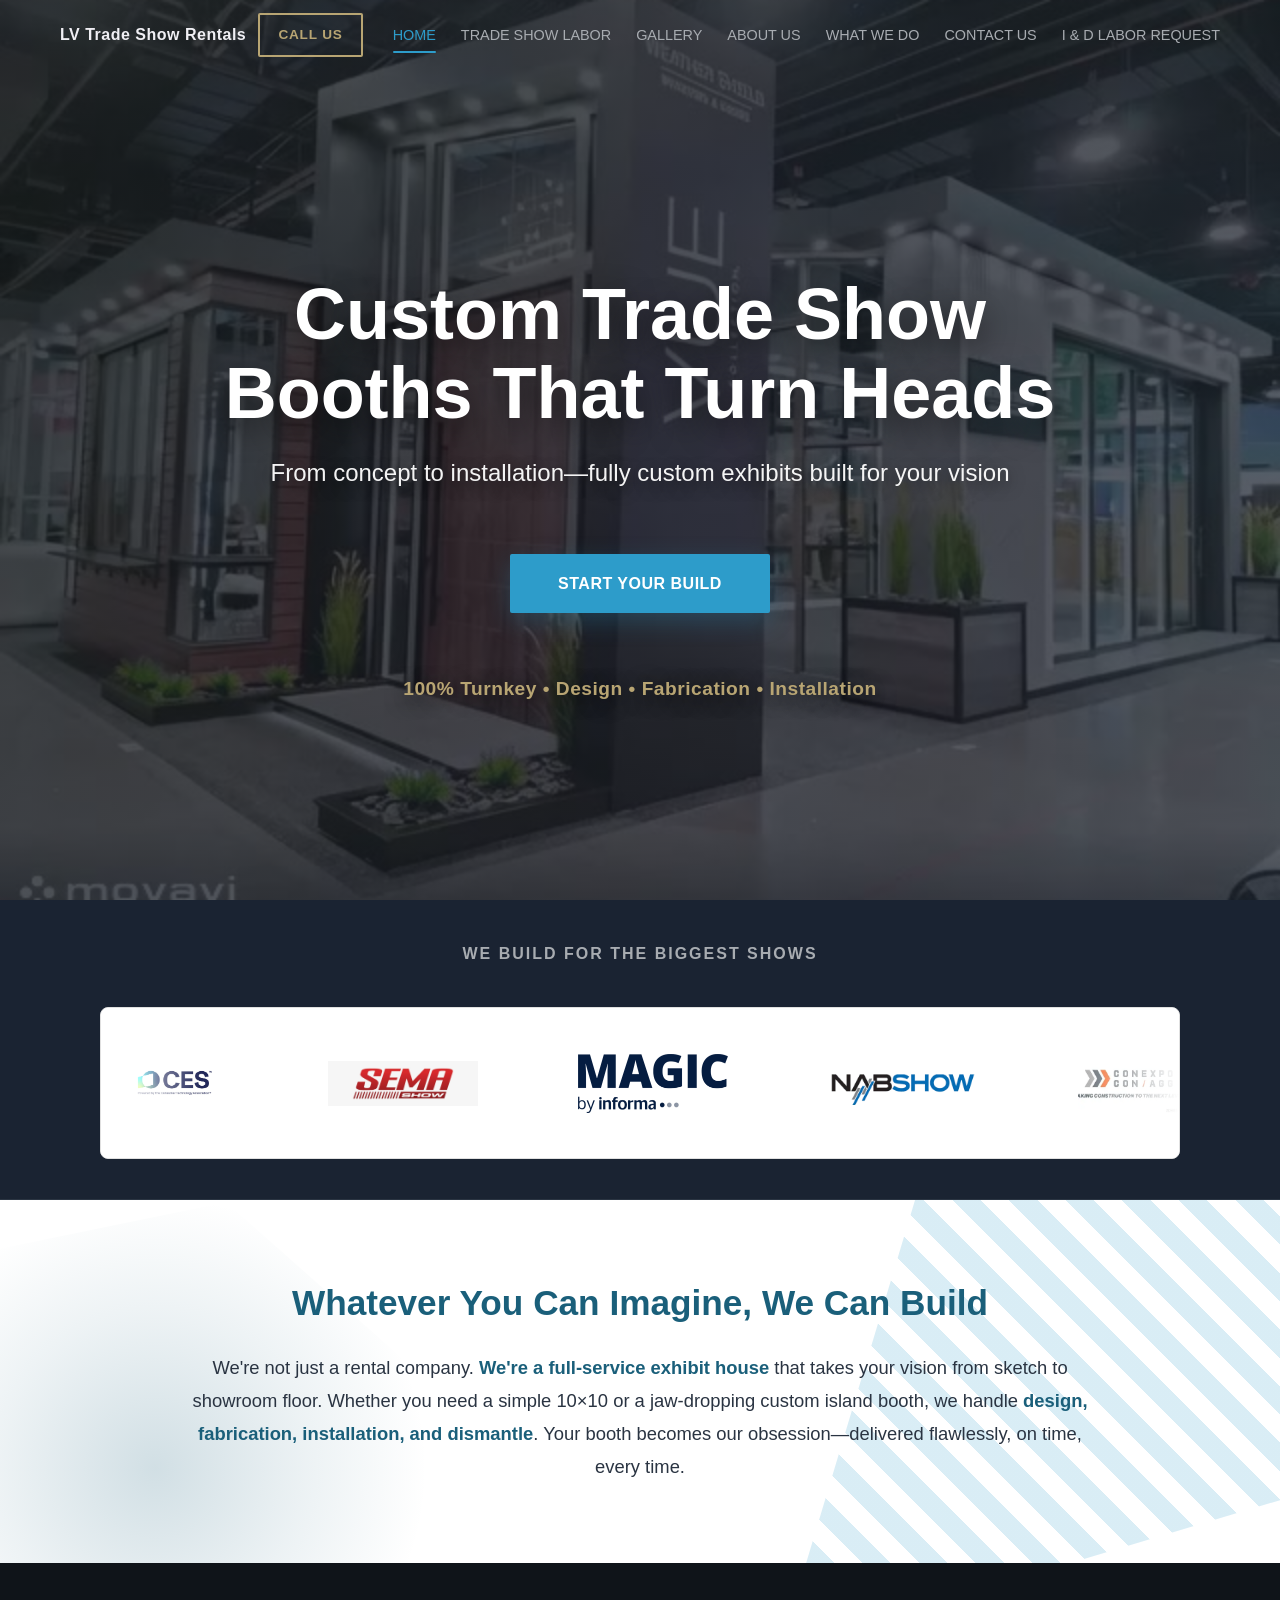
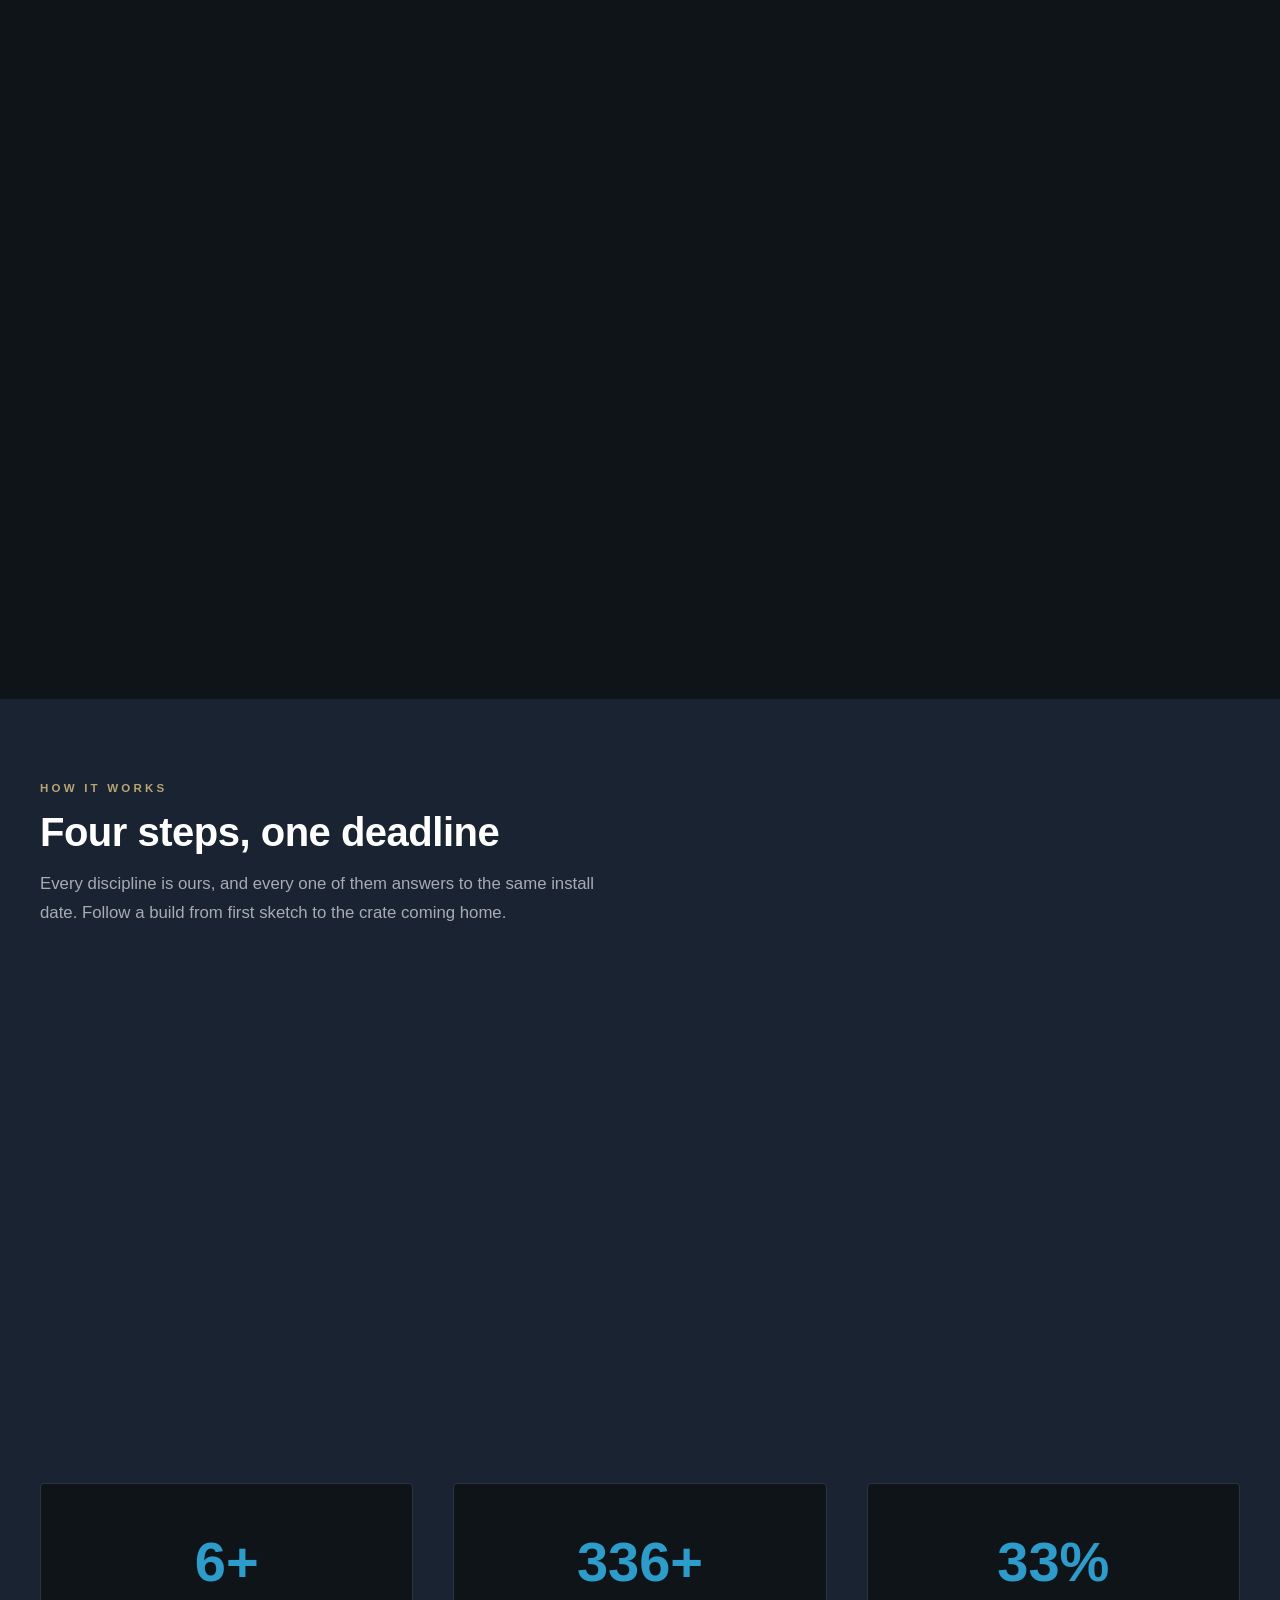
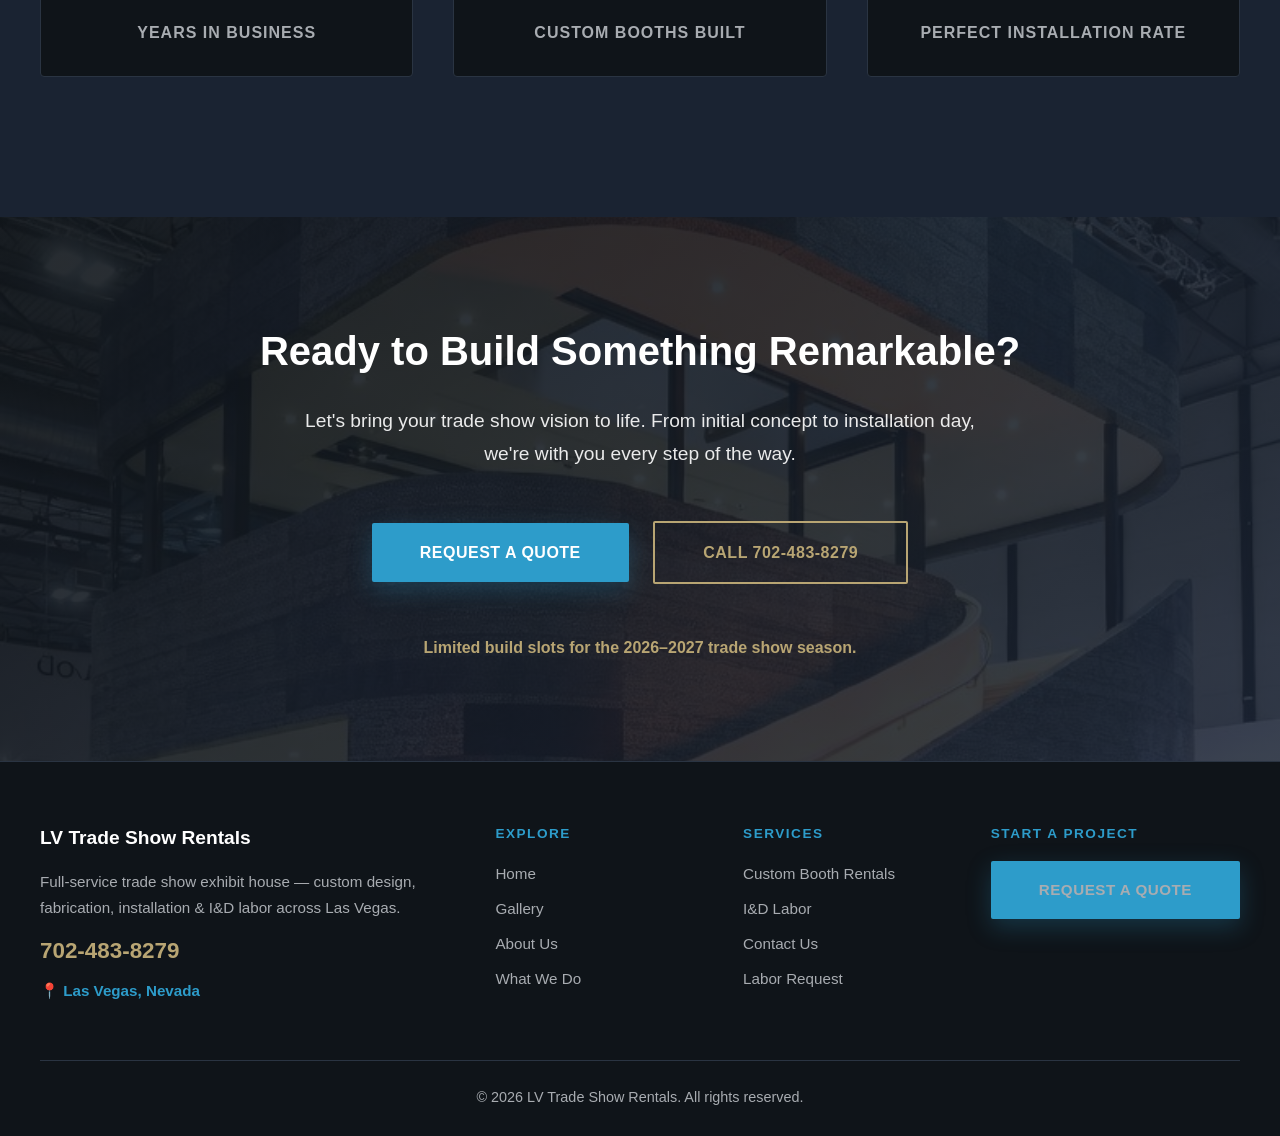
==== commit 38dc0bdd: "Defer scroll-video loading, fix posters, and strip dead code Performance, with no video re-encoded a" ====
--- a/index.html
+++ b/index.html
@@ -1145,7 +1145,8 @@
 
     <!-- ===== HERO SECTION ===== -->
     <section class="hero">
-        <video class="hero-video" autoplay muted loop playsinline>
+        <video class="hero-video" autoplay muted loop playsinline
+               poster="assets/tradeshow-rental-poster.jpg" preload="auto">
             <source src="assets/tradeshow-rental.mp4" type="video/mp4">
             Your browser does not support HTML5 video.
         </video>
@@ -1250,9 +1251,9 @@
 
         <div class="sv-pin">
             <video class="sv-video"
-                   src="assets/booth-scroll.mp4"
+                   data-src="assets/booth-scroll.mp4"
                    poster="assets/booth-scroll-poster.jpg"
-                   preload="auto"
+                   preload="none"
                    muted
                    playsinline
                    webkit-playsinline
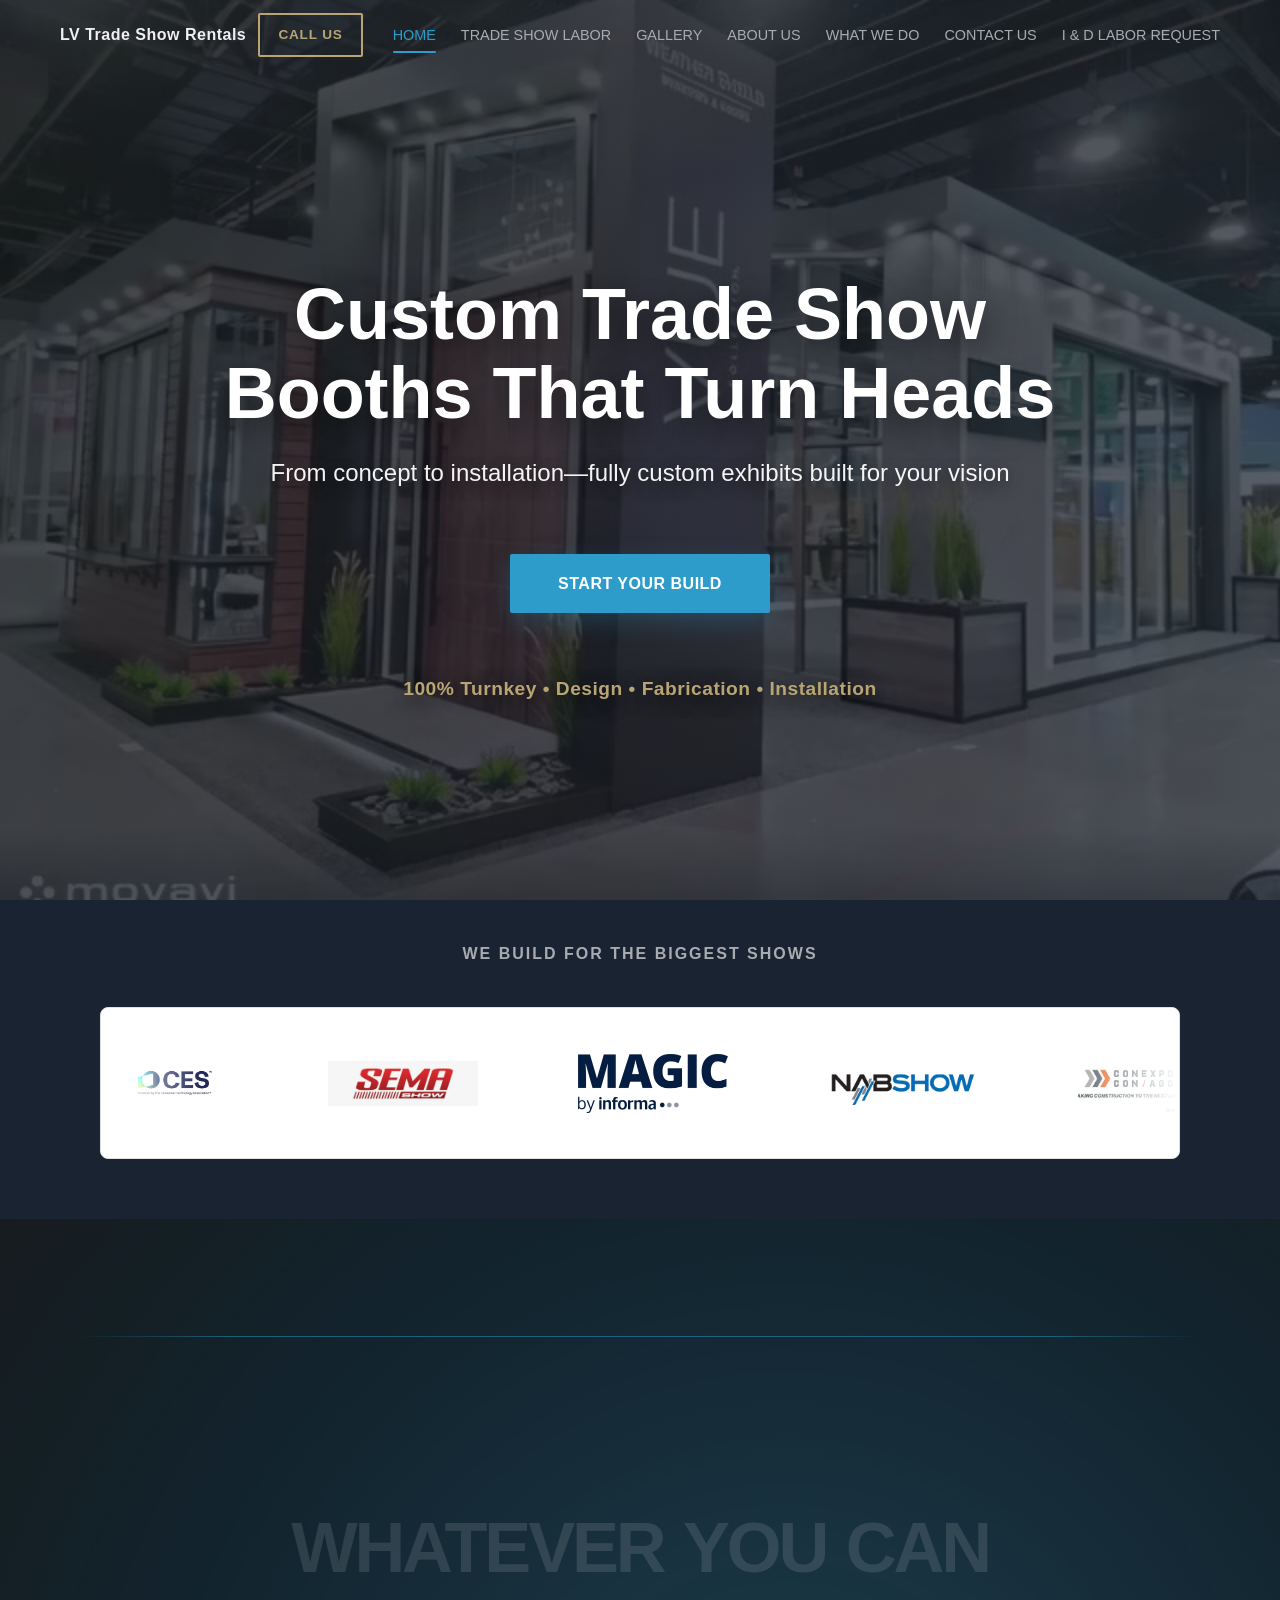
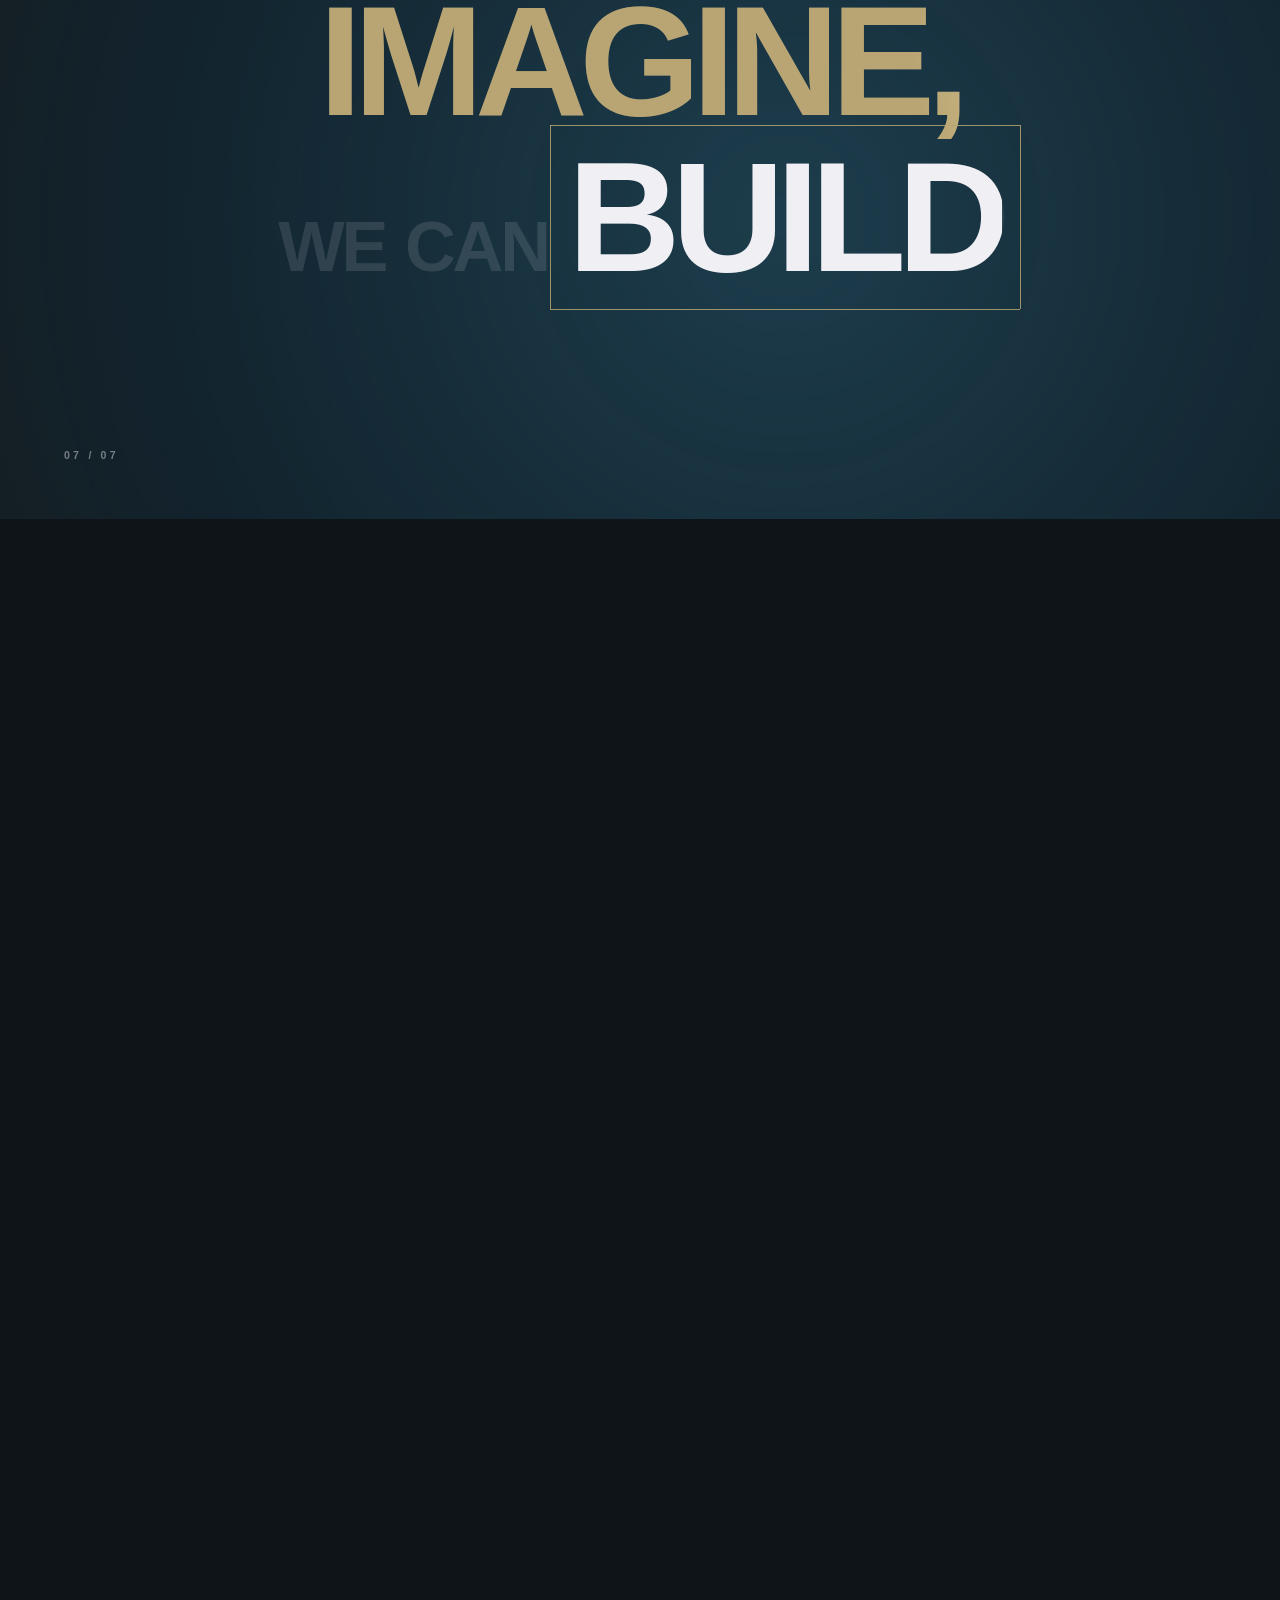
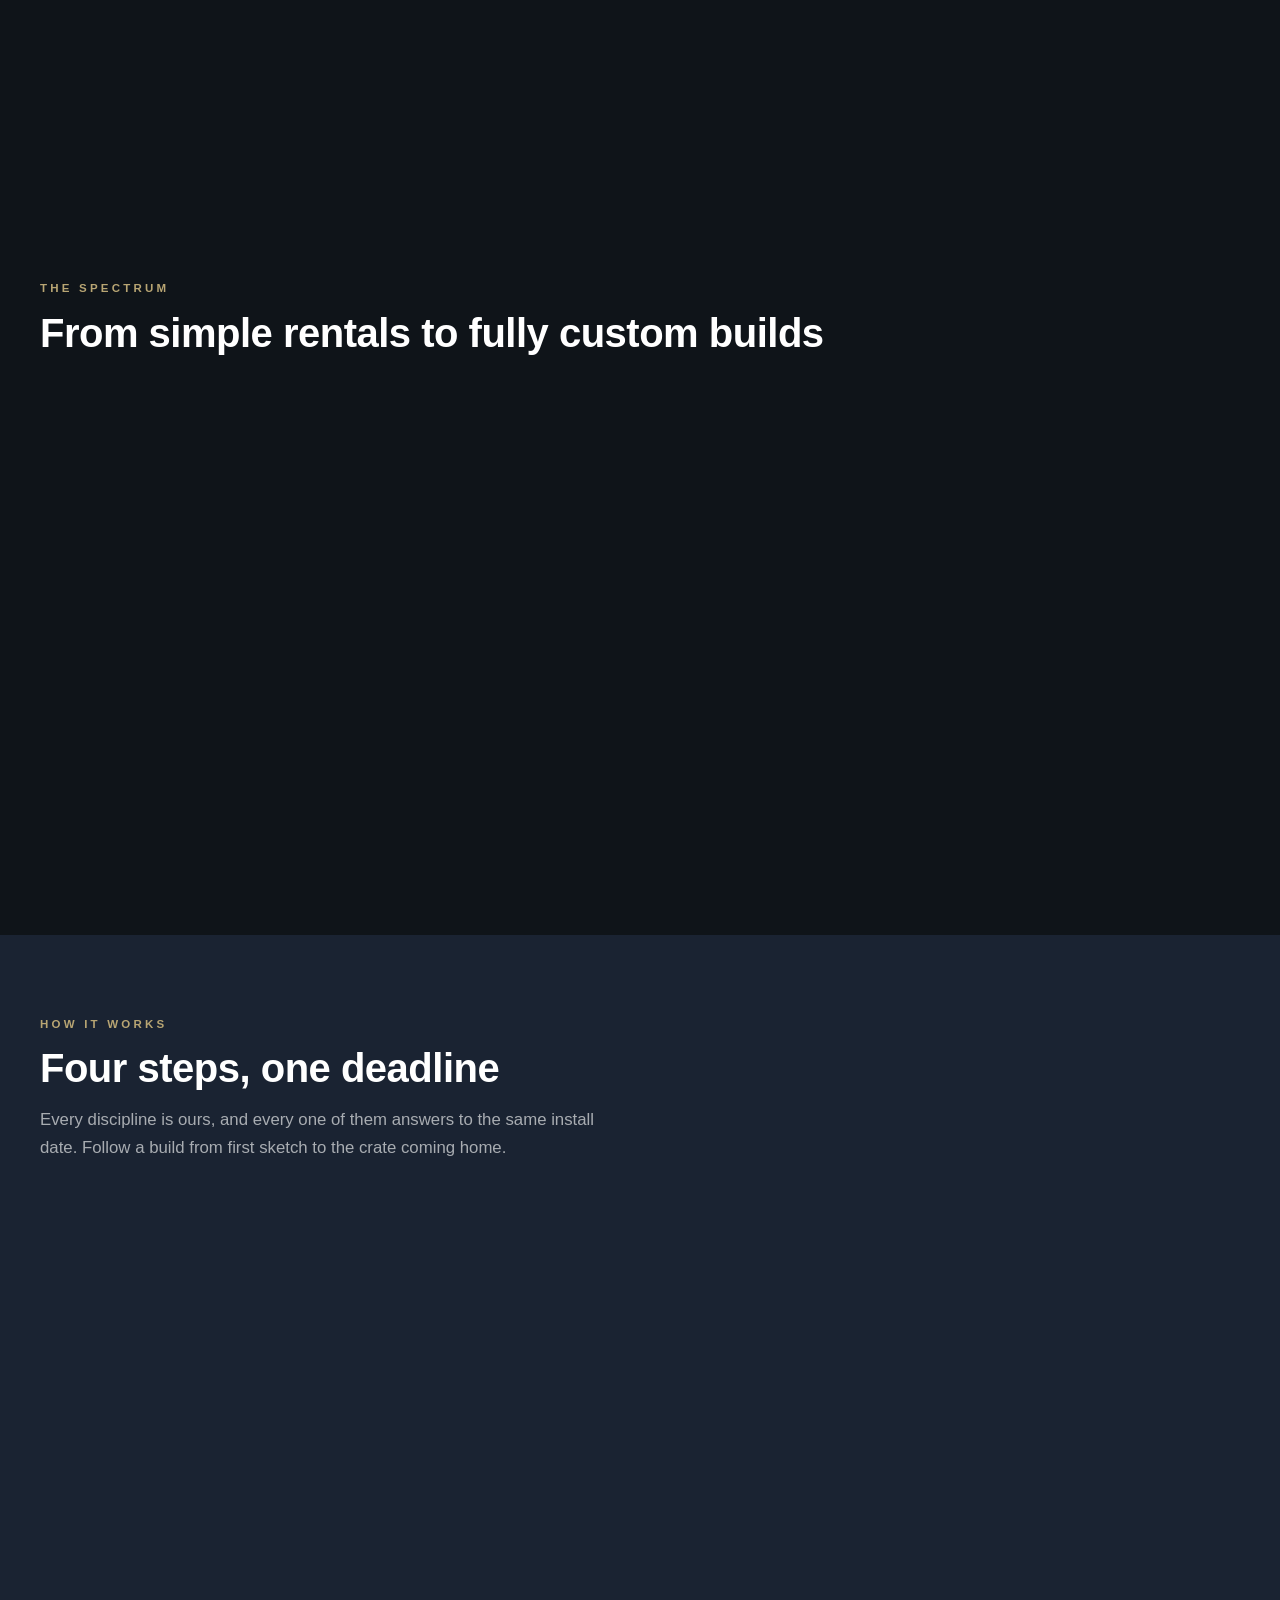
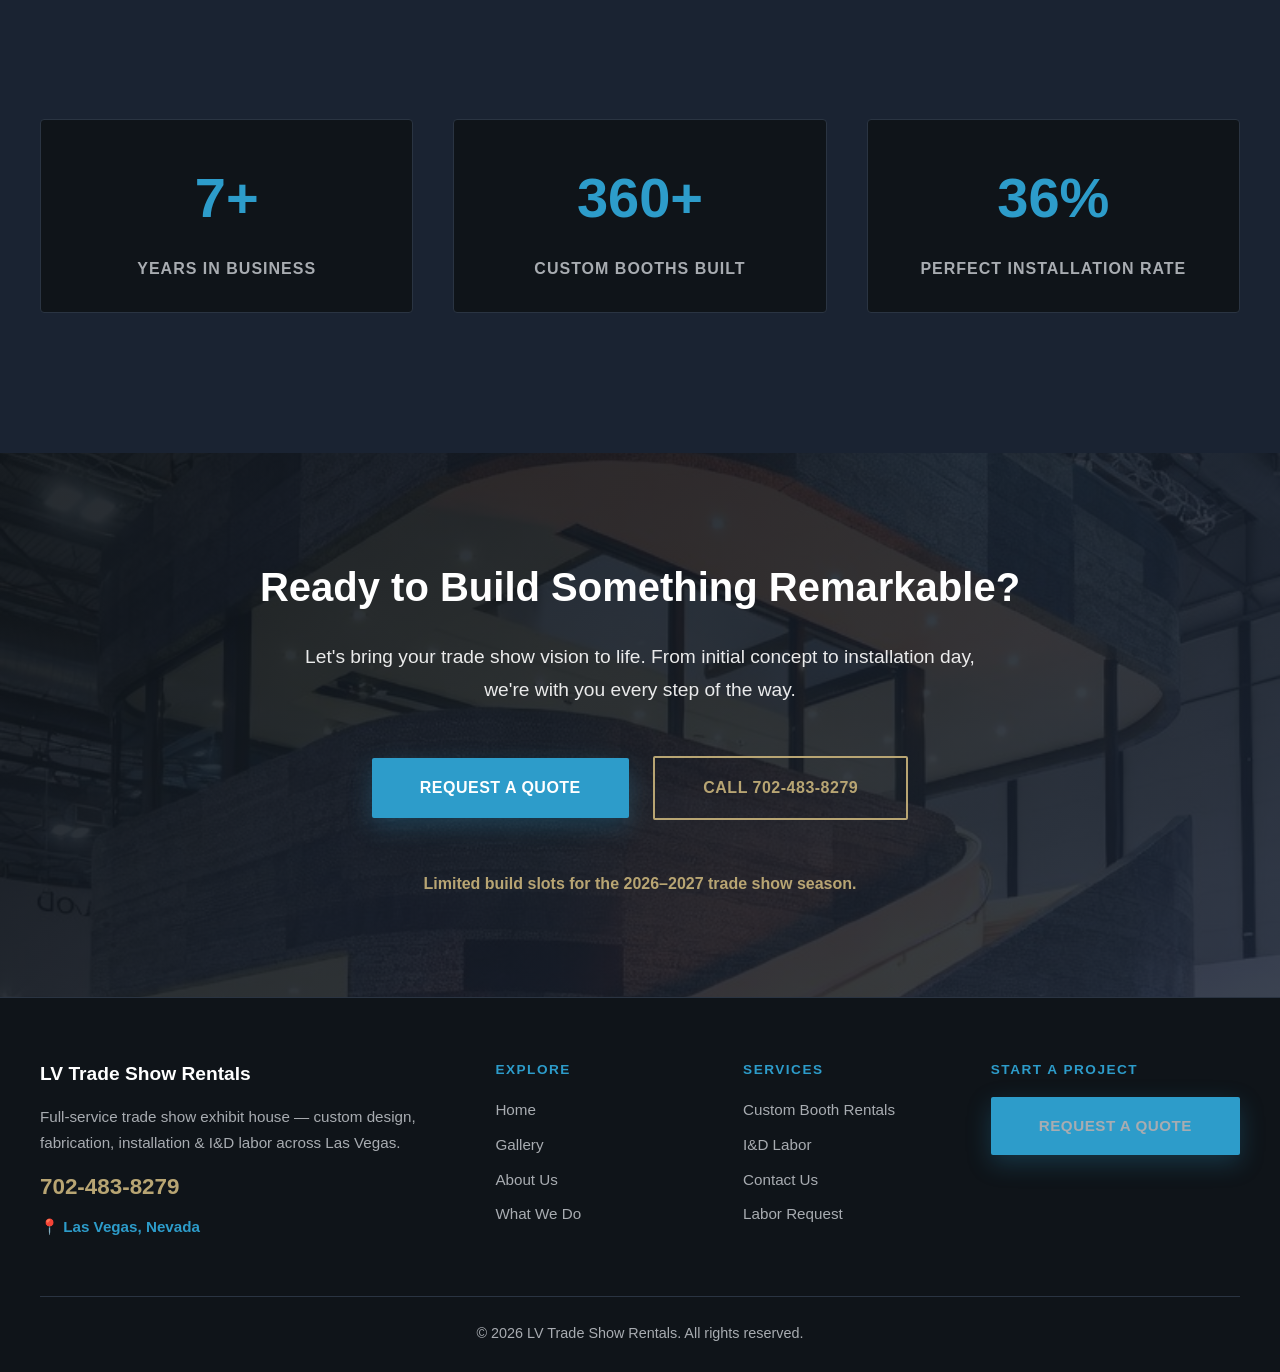
==== commit 4c26dc78: "Update index.html" ====
--- a/index.html
+++ b/index.html
@@ -322,10 +322,12 @@
         }
 
         /* ===== LOGO SHOWCASE SECTION ===== */
+        /* No bottom border: the intro section's top ramp starts on this
+           exact colour and blends down into white, so a hairline here
+           would cut straight through the blend. */
         .logo-showcase-section {
             background: var(--primary-bg);
-            padding: 40px 20px;
-            border-bottom: 1px solid var(--border-subtle);
+            padding: 40px 20px 60px;
         }
 
         .logo-showcase-content {
@@ -434,78 +436,423 @@
             }
         }
 
-        /* ===== INTRO SECTION ===== */
-        .intro-section {
-            background: #ffffff;
-            padding: 80px 20px;
+        /* ============================================================
+           HEADLINE STAGE — "house lights"
+
+           A sticky pin that lights one word at a time. The whole
+           sentence is on screen the entire time as an unlit ghost, and a
+           travelling pool of light picks out each word in turn — so the
+           fade is motivated by a physical object moving through a dark
+           hall rather than by seven opacity keyframes.
+
+           Dark → white → dark is an APERTURE, not a crossfade: a white
+           sheet (.hs-day) opens from a seam at the horizon to full
+           screen, then the dark closes back down over it from the top
+           edge. The same clip-path also clips a SECOND copy of the
+           headline (.hs-line.is-day) that is styled for a white field,
+           so one variable flips the entire colour scheme — no blend
+           modes, no per-element colour maths, and `inset()` is
+           universally supported and composites cleanly.
+
+           Nothing here reads layout during the scroll loop: word
+           positions are cached by measure() and every frame is a
+           custom-property write. Driver is at the foot of the file.
+
+           NOTE: no `overflow` other than visible, and no transform /
+           filter / will-change, may be set on .hs — either would make it
+           a containing block and the sticky pin would stop pinning.
+           ============================================================ */
+        .hs {
             position: relative;
+            background: var(--primary-dark);
+        }
+
+        /* The tall scroll track only exists once the driver is running,
+           so with JS off this stays a normal-height static section
+           instead of four blank screens. */
+        /* svh, not vh and never dvh: dvh recomputes on every mobile
+           URL-bar movement, which would relayout the pin mid-scroll. */
+        .hs.hs-live {
+            height: 420vh;
+            height: 420svh;
+        }
+
+        .hs-pin {
+            display: grid;
+            place-items: center;
+            height: 100vh;
+            height: 100svh;
             overflow: hidden;
-        }
-
-        /* Decorative elements */
-        .intro-section::before {
-            content: '';
+            overflow: clip;             /* clips this element's own content;
+                                           it is the sticky box, not one of
+                                           its ancestors, so the pin is safe */
+            isolation: isolate;
+            will-change: transform;     /* on the sticky box ITSELF — this is
+                                           what stops Safari shimmering the
+                                           contents against the pin. Never on
+                                           an ancestor: that would make .hs a
+                                           containing block and kill sticky. */
+            /* Opens on the logo strip's colour and darkens as the rig
+               powers up, so the seam above never shows as an edge. */
+            background: color-mix(in oklab,
+                var(--primary-bg), var(--primary-dark) calc(var(--rig, 1) * 100%));
+        }
+
+        .hs.hs-live .hs-pin {
+            position: sticky;
+            top: 0;
+        }
+
+        /* Static fallbacks (no JS, reduced motion): the line goes back to
+           being a normal in-flow block so the section sizes to its own
+           content instead of collapsing behind an absolute child. */
+        .hs:not(.hs-live) .hs-pin {
+            height: auto;
+            padding: 26vh 20px;
+        }
+
+        .hs:not(.hs-live) .hs-line,
+        .hs-static .hs-line {
+            position: static;
+            display: block;
+            padding: 0 4vw;
+        }
+
+        /* ---- the aperture ---- */
+        .hs-day {
             position: absolute;
-            top: -150px;
-            right: -100px;
-            width: 600px;
-            height: 600px;
-            background: repeating-linear-gradient(
-                45deg,
-                rgba(45, 156, 202, 0.18),
-                rgba(45, 156, 202, 0.18) 20px,
-                transparent 20px,
-                transparent 40px
-            );
-            clip-path: polygon(30% 0%, 100% 0%, 100% 70%, 0% 100%);
+            inset: 0;
+            z-index: 3;
+            background: #f4f6f8;
+            clip-path: inset(var(--cyt, 50%) 0 var(--cyb, 50%) 0);
+        }
+
+        /* Gold hairlines locked to the aperture's two edges — the truss
+           gap the light is coming through. */
+        .hs-seam {
+            position: absolute;
+            left: 0;
+            right: 0;
+            z-index: 4;
+            height: 1px;
+            background: linear-gradient(90deg,
+                transparent, var(--accent-gold) 18%, var(--accent-gold) 82%, transparent);
+            opacity: calc(var(--fld, 0) * 0.55);
             pointer-events: none;
-            z-index: 0;
-        }
-
-        .intro-section::after {
-            content: '';
+        }
+
+        .hs-seam-t { top: var(--cyt, 50%); }
+        .hs-seam-b { bottom: var(--cyb, 50%); }
+
+        /* ---- the rig ---- */
+        .hs-truss {
             position: absolute;
-            bottom: -180px;
-            left: -120px;
-            width: 550px;
-            height: 550px;
-            background: radial-gradient(circle at 50% 50%, rgba(26, 95, 122, 0.2) 0%, rgba(26, 95, 122, 0.08) 40%, transparent 70%);
-            clip-path: polygon(50% 0%, 100% 25%, 100% 75%, 50% 100%, 0% 75%, 0% 25%);
+            top: 13vh;
+            left: 50%;
+            z-index: 2;
+            height: 1px;
+            width: calc(var(--rig, 0) * 88vw);
+            transform: translateX(-50%);
+            background: linear-gradient(90deg,
+                transparent, var(--accent-teal) 14%, var(--accent-teal) 86%, transparent);
+            opacity: calc(var(--rig, 0) * 0.5 * (1 - var(--fld, 0)));
             pointer-events: none;
-            z-index: 0;
-            transform: rotate(15deg);
-        }
-
-        .intro-content {
-            max-width: 1200px;
-            margin: 0 auto;
-            padding: 0 20px;
+        }
+
+        /* ---- the travelling light pool ---- */
+        .hs-pool {
+            position: absolute;
+            top: 0;
+            left: 0;
+            z-index: 1;
+            width: 70vmax;
+            height: 70vmax;
+            margin: -35vmax 0 0 -35vmax;
+            border-radius: 50%;
+            background: radial-gradient(circle at 50% 50%,
+                rgba(72, 182, 228, 0.26) 0%,
+                rgba(45, 156, 202, 0.12) 30%,
+                rgba(184, 165, 115, 0.05) 50%,
+                transparent 78%);
+            opacity: calc(1 - var(--fld, 0) * 0.88);
+            will-change: transform;
+            pointer-events: none;
+        }
+
+        /* ---- the sentence ---- */
+        /* Both copies are absolute at inset:0 so their clip box is the
+           SAME box .hs-day uses. An auto-height line box would resolve the
+           identical inset() percentage against its own height instead, and
+           the two halves of the aperture would cut at different heights. */
+        .hs-line {
+            position: absolute;
+            inset: 0;
+            display: flex;
+            flex-direction: column;
+            justify-content: center;
+            z-index: 2;
+            margin: 0;
+            padding: 70px 4vw 0;    /* clears the fixed navbar */
+            /* Arial Black / Segoe UI Black ship on Windows, macOS and iOS,
+               so this is a genuine display face with nothing to download.
+               The UI stack's Bold is too light to carry type this large. */
+            font-family: "Arial Black", "Segoe UI Black", "Helvetica Neue",
+                Helvetica, Arial, sans-serif;
+            /* One continuous scale from 320px to 4K — measured to hold the
+               longest row at 70-84% of the available width the whole way,
+               so no breakpoint ever needs to restate the type size. */
+            font-size: clamp(1.4rem, 5.5vw, 4.4rem);
+            font-weight: 900;
+            /* Tight, but not so tight that IMAGINE's comma descends into
+               BUILD's crop-mark box on the line below. */
+            line-height: 1;
+            letter-spacing: -0.045em;
+            text-transform: uppercase;
+
+            /* The unlit sentence never drops below ~0.12 alpha: at 0 a
+               find-in-page hit would land on invisible text, and the
+               ghosted shape of the whole line is what makes the light
+               feel like it is moving through something. */
+            --hs-ghost: rgba(240, 239, 244, 0.125);
+            --hs-hot: #f0eff4;
+            --hs-hero: var(--accent-gold-bright);
+            --hs-hero-deep: var(--accent-gold);
+        }
+
+        /* The white-field twin. Clipped by the same inset as .hs-day, so
+           the aperture reveals a lit hall with dark type sitting exactly
+           on top of the dark hall with light type. */
+        .hs-line.is-day {
+            z-index: 4;
+            clip-path: inset(var(--cyt, 50%) 0 var(--cyb, 50%) 0);
+            user-select: none;
+
+            --hs-ghost: rgba(15, 20, 25, 0.135);
+            --hs-hot: #0f1419;
+            --hs-hero: #8f7636;
+            --hs-hero-deep: #6d5822;
+        }
+
+        .hs-row {
+            display: flex;
+            flex-wrap: wrap;
+            align-items: baseline;
+            justify-content: center;
+            gap: 0 0.28em;
+        }
+
+        .w {
             position: relative;
-            z-index: 10;
-        }
-
-        .intro-headline {
-            font-size: 2.2rem;
+            display: inline-block;
+            color: var(--hs-ghost);
+        }
+
+        /* The lit layer. One `--front` drives both the mask that wipes the
+           word in and the centre of the radial highlight painted through
+           it, so the beam doing the revealing IS the light on the
+           letterforms — not two animations that happen to agree. */
+        .w::after {
+            content: attr(data-t);
+            position: absolute;
+            left: 0;
+            top: 0;
+            width: 100%;
+            opacity: var(--o, 1);
+            pointer-events: none;
+
+            /* Travels far enough past 100% that the coloured core of the
+               beam clears the word entirely — otherwise the highlight
+               parks on the last letter instead of sweeping off it. */
+            --front: calc(var(--t, 1) * 168% - 32%);
+
+            color: transparent;
+            -webkit-text-fill-color: transparent;
+            background-image: radial-gradient(78% 260% at var(--front) 50%,
+                #ffffff 0%,
+                var(--accent-gold-bright) 14%,
+                var(--accent-teal-bright) 30%,
+                var(--hs-hot) 46%);
+            -webkit-background-clip: text;
+                    background-clip: text;
+
+            -webkit-mask-image: linear-gradient(96deg,
+                #000 calc(var(--front) - 20%), #0000 calc(var(--front) + 20%));
+                    mask-image: linear-gradient(96deg,
+                #000 calc(var(--front) - 20%), #0000 calc(var(--front) + 20%));
+        }
+
+        /* The two words that carry the idea: bigger, gold, and they stay
+           lit once reached instead of handing the light on. */
+        .w-hero,
+        .w-build {
+            font-size: clamp(2.4rem, 12.2vw, 10.2rem);
+            letter-spacing: -0.055em;
+        }
+
+        /* IMAGINE settles gold — it is the idea. BUILD settles to the
+           field's own hot colour — it is the delivered thing. Same beam,
+           two different resting states. */
+        .w-hero::after {
+            background-image: radial-gradient(70% 240% at var(--front) 50%,
+                #ffffff 0%,
+                var(--accent-gold-bright) 14%,
+                var(--hs-hero) 34%,
+                var(--hs-hero-deep) 62%);
+        }
+
+        .w-build::after {
+            background-image: radial-gradient(70% 240% at var(--front) 50%,
+                #ffffff 0%,
+                var(--accent-gold-bright) 13%,
+                var(--hs-hero) 26%,
+                var(--hs-hot) 50%);
+        }
+
+        /* Fixed radius, animated alpha only — animating a blur radius per
+           frame is the one thing guaranteed to cost frames on mobile. */
+        .w-build {
+            text-shadow: 0 0 0.2em rgba(212, 192, 138, calc(var(--flash, 0) * 0.75));
+        }
+
+        /* ---- crop marks closing on BUILD ---- */
+        .hs-rule {
+            position: absolute;
+            z-index: 5;
+            background: var(--accent-gold);
+            opacity: calc(var(--conv, 0) * 0.85);
+            pointer-events: none;
+        }
+
+        .hs-rule-t,
+        .hs-rule-b {
+            height: 1px;
+            left: calc(var(--bx, 0) * 1px);
+            width: calc(var(--bw, 0) * 1px);
+        }
+
+        .hs-rule-t {
+            top: calc(var(--by, 0) * 1px);
+            transform: translateY(calc((1 - var(--conv, 0)) * -44vh));
+        }
+
+        .hs-rule-b {
+            top: calc((var(--by, 0) + var(--bh, 0)) * 1px);
+            transform: translateY(calc((1 - var(--conv, 0)) * 44vh));
+        }
+
+        .hs-rule-l,
+        .hs-rule-r {
+            width: 1px;
+            top: calc(var(--by, 0) * 1px);
+            height: calc(var(--bh, 0) * 1px);
+        }
+
+        .hs-rule-l {
+            left: calc(var(--bx, 0) * 1px);
+            transform: translateX(calc((1 - var(--conv, 0)) * -50vw));
+        }
+
+        .hs-rule-r {
+            left: calc((var(--bx, 0) + var(--bw, 0)) * 1px);
+            transform: translateX(calc((1 - var(--conv, 0)) * 50vw));
+        }
+
+        /* ---- position counter ----
+           A long pin with no end in sight is the one thing people
+           reliably hate about this pattern. This says how much is left. */
+        .hs-count {
+            position: absolute;
+            left: 5vw;
+            bottom: 6vh;
+            z-index: 6;
+            display: flex;
+            gap: 0.6em;
+            font-size: 0.66rem;
             font-weight: 700;
-            color: #1a5f7a;
-            margin-bottom: 25px;
-            line-height: 1.3;
-            text-align: center;
-        }
-
-        .intro-text {
-            font-size: 1.15rem;
-            line-height: 1.8;
-            color: #2a3442;
-            margin: 0 auto;
-            max-width: 900px;
-            text-align: center;
-        }
-
-        .intro-text strong {
-            color: #1a5f7a;
-            font-weight: 600;
-        }
+            letter-spacing: 0.3em;
+            font-variant-numeric: tabular-nums;
+            color: color-mix(in oklab,
+                rgba(240, 239, 244, 0.45), rgba(15, 20, 25, 0.55) calc(var(--fld, 0) * 100%));
+            pointer-events: none;
+        }
+
+        /* Per-word wiring: the driver writes --t0..--t6 / --o0..--o6 once
+           onto .hs-pin and both headline copies inherit them. Fourteen
+           style writes a frame, on one element. */
+        .w0 { --t: var(--t0, 1); --o: var(--o0, 1); }
+        .w1 { --t: var(--t1, 1); --o: var(--o1, 1); }
+        .w2 { --t: var(--t2, 1); --o: var(--o2, 1); }
+        .w3 { --t: var(--t3, 1); --o: var(--o3, 1); }
+        .w4 { --t: var(--t4, 1); --o: var(--o4, 1); }
+        .w5 { --t: var(--t5, 1); --o: var(--o5, 1); }
+        .w6 { --t: var(--t6, 1); --o: var(--o6, 1); }
+
+        @media (max-width: 900px) {
+            .hs.hs-live { height: 300vh; height: 300svh; }
+
+            .hs-line { padding: 70px 6vw 0; }
+
+            .hs-truss { top: 11vh; }
+        }
+
+        @media (max-width: 520px) {
+            .hs.hs-live { height: 260vh; height: 260svh; }
+
+            .hs-line { padding: 64px 5vw 0; }
+
+            .hs-row { gap: 0 0.22em; }
+            .hs-count { left: 6vw; font-size: 0.6rem; }
+        }
+
+        /* Reduced motion: no pin, no light, no scrub — just the sentence,
+           legible and static. The driver bails before it writes anything. */
+        .hs-static .hs-pin {
+            position: static;
+            height: auto;
+            padding: 24vh 20px;
+            background: var(--primary-dark);
+        }
+
+        .hs-static .hs-day,
+        .hs-static .hs-seam,
+        .hs-static .hs-pool,
+        .hs-static .hs-truss,
+        .hs-static .hs-rule,
+        .hs-static .hs-count,
+        .hs-static .hs-line.is-day {
+            display: none;
+        }
+
+        /* --t:1 parks the beam fully off the far edge, so every word
+           settles to its resting colour instead of freezing mid-sweep
+           with the highlight's teal/gold core stuck across it. */
+        .hs-static .w { --t: 1; --o: 1; }
+
+        .hs-static .w::after {
+            -webkit-mask-image: none;
+                    mask-image: none;
+        }
+
+        /* Windows High Contrast blanks transparent-filled text outright. */
+        @media (forced-colors: active) {
+            .w { color: CanvasText; }
+
+            .w::after {
+                -webkit-text-fill-color: CanvasText;
+                color: CanvasText;
+                background: none;
+                opacity: 1;
+                -webkit-mask-image: none;
+                        mask-image: none;
+            }
+
+            .hs-day,
+            .hs-pool,
+            .hs-line.is-day { display: none; }
+        }
+
+        .hs-line::selection,
+        .w::selection { background: var(--accent-teal); }
 
         /* ===== THE THREE SECTIONS OVER THE SCROLL VIDEO =====
            Only the shells live here now; their contents are the .hx-*
@@ -1090,7 +1437,6 @@
         }
 
         @media (max-width: 480px) {
-            .intro-headline,
             .hx-head h2,
             .final-cta h2 {
                 font-size: 1.8rem;
@@ -1224,13 +1570,67 @@
         </div>
     </section>
 
-    <!-- ===== INTRO SECTION ===== -->
-    <section class="intro-section">
-        <div class="intro-content">
-            <h2 class="intro-headline">Whatever You Can Imagine, We Can Build</h2>
-            <p class="intro-text">
-                We're not just a rental company. <strong>We're a full-service exhibit house</strong> that takes your vision from sketch to showroom floor. Whether you need a simple 10×10 or a jaw-dropping custom island booth, we handle <strong>design, fabrication, installation, and dismantle</strong>. Your booth becomes our obsession—delivered flawlessly, on time, every time.
-            </p>
+    <!-- ============================================================
+         HEADLINE STAGE — "house lights"
+         The pin lights one word at a time as you scroll and releases on
+         "Build", straight into the booth-build clip below.
+
+         The sentence is duplicated: .hs-line is the real <h2> (styled for
+         the dark hall) and .hs-line.is-day is an aria-hidden twin styled
+         for the white hall, clipped by the aperture. The <h2> keeps the
+         whole sentence as text for crawlers; aria-label carries it for
+         screen readers so the word spans are never announced as seven
+         separate fragments.
+         ============================================================ -->
+    <section class="hs" data-headline-stage>
+        <div class="hs-pin">
+            <div class="hs-pool" aria-hidden="true"></div>
+            <div class="hs-truss" aria-hidden="true"></div>
+
+            <h2 class="hs-line" aria-label="Whatever You Can Imagine, We Can Build">
+                <span class="hs-row">
+                    <span class="w w0" data-t="Whatever" aria-hidden="true">Whatever</span>
+                    <span class="w w1" data-t="You" aria-hidden="true">You</span>
+                    <span class="w w2" data-t="Can" aria-hidden="true">Can</span>
+                </span>
+                <span class="hs-row">
+                    <span class="w w3 w-hero" data-t="Imagine," aria-hidden="true">Imagine,</span>
+                </span>
+                <span class="hs-row">
+                    <span class="w w4" data-t="We" aria-hidden="true">We</span>
+                    <span class="w w5" data-t="Can" aria-hidden="true">Can</span>
+                    <span class="w w6 w-build" data-t="Build" aria-hidden="true">Build</span>
+                </span>
+            </h2>
+
+            <div class="hs-day" aria-hidden="true"></div>
+            <i class="hs-seam hs-seam-t" aria-hidden="true"></i>
+            <i class="hs-seam hs-seam-b" aria-hidden="true"></i>
+
+            <div class="hs-line is-day" aria-hidden="true">
+                <span class="hs-row">
+                    <span class="w w0" data-t="Whatever">Whatever</span>
+                    <span class="w w1" data-t="You">You</span>
+                    <span class="w w2" data-t="Can">Can</span>
+                </span>
+                <span class="hs-row">
+                    <span class="w w3 w-hero" data-t="Imagine,">Imagine,</span>
+                </span>
+                <span class="hs-row">
+                    <span class="w w4" data-t="We">We</span>
+                    <span class="w w5" data-t="Can">Can</span>
+                    <span class="w w6 w-build" data-t="Build">Build</span>
+                </span>
+            </div>
+
+            <i class="hs-rule hs-rule-t" aria-hidden="true"></i>
+            <i class="hs-rule hs-rule-b" aria-hidden="true"></i>
+            <i class="hs-rule hs-rule-l" aria-hidden="true"></i>
+            <i class="hs-rule hs-rule-r" aria-hidden="true"></i>
+
+            <div class="hs-count" aria-hidden="true">
+                <span class="hs-count-n">01</span><span>/ 07</span>
+            </div>
         </div>
     </section>
 
@@ -1535,6 +1935,248 @@
         document.querySelectorAll('.stat-box').forEach(box => statsObserver.observe(box));
 
         /* ---------------------------------------------------------------
+           HEADLINE STAGE driver — "house lights".
+
+           Progress is `(pageYOffset - trackTop) / scrub` against offsets
+           cached by measure(), the same shape as assets/scroll-video.js.
+           No getBoundingClientRect() runs inside the frame loop: word
+           positions for the light pool are measured once and re-measured
+           only on resize / font load / re-entry.
+
+           Everything the frame writes is a custom property on ONE element
+           (.hs-pin); both copies of the headline inherit them. The only
+           other per-frame write is the pool's transform, which is
+           compositor-only.
+
+           A pure-CSS scroll-driven version (animation-timeline: view())
+           would be cheaper and would run on Safari's scrolling thread, but
+           it cannot position the light pool — that needs measured word
+           geometry — so this stays one rAF loop for the whole stage rather
+           than splitting the effect across two timing sources.
+           --------------------------------------------------------------- */
+        (function () {
+            const stage = document.querySelector('[data-headline-stage]');
+            if (!stage) return;
+
+            const pin   = stage.querySelector('.hs-pin');
+            const pool  = stage.querySelector('.hs-pool');
+            const count = stage.querySelector('.hs-count-n');
+            const words = Array.prototype.slice.call(
+                stage.querySelectorAll('.hs-line:not(.is-day) .w'));
+
+            if (!pin || !pool || words.length !== 7) return;
+
+            /* Reduced motion: no pin, no scrub, no light — the CSS shows
+               the sentence flat and this driver never runs. */
+            if (window.matchMedia &&
+                window.matchMedia('(prefers-reduced-motion: reduce)').matches) {
+                stage.classList.add('hs-static');
+                return;
+            }
+
+            stage.classList.add('hs-live');
+
+            /* [start, end] of each word's lit beat in track progress.
+               The beats OVERLAP on purpose — a gap between them reads as a
+               for-loop rather than as choreography. */
+            const BEATS = [
+                [0.055, 0.180],   // Whatever
+                [0.160, 0.268],   // You
+                [0.248, 0.352],   // Can
+                [0.336, 0.520],   // Imagine,  — hero, holds lit
+                [0.520, 0.606],   // We
+                [0.592, 0.680],   // Can
+                [0.664, 0.860]    // Build     — hero, holds lit
+            ];
+            const HERO = [false, false, false, true, false, false, true];
+
+            const APERTURE = [0.330, 0.470];   // dark -> white, opens from the horizon
+            const BLACKOUT = [0.860, 0.968];   // white -> dark, closes from the top
+            const CONVERGE = [0.700, 0.828];   // crop marks closing on BUILD
+            const FLASH    = [0.822, 0.884];
+
+            let top = 0, scrub = 1, spots = [];
+
+            function clamp01(v) { return v < 0 ? 0 : v > 1 ? 1 : v; }
+
+            /* Smoothstep — no visible corner where a ramp starts or stops. */
+            function ss(a, b, v) {
+                const t = clamp01((v - a) / ((b - a) || 1));
+                return t * t * (3 - 2 * t);
+            }
+
+            function expo(t) { return t >= 1 ? 1 : 1 - Math.pow(2, -10 * t); }
+
+            function progress() {
+                return clamp01((window.pageYOffset - top) / scrub);
+            }
+
+            function measure() {
+                const r = stage.getBoundingClientRect();
+                top = r.top + window.pageYOffset;
+                scrub = Math.max(1, stage.offsetHeight - window.innerHeight);
+
+                /* Word centres relative to the pin. Both rects are read in
+                   the same frame, so the difference is correct wherever the
+                   pin happens to be sitting. */
+                const p = pin.getBoundingClientRect();
+                spots = words.map(function (w) {
+                    const b = w.getBoundingClientRect();
+                    return {
+                        x: b.left - p.left + b.width / 2,
+                        y: b.top - p.top + b.height / 2,
+                        w: b.width
+                    };
+                });
+
+                /* The crop marks are pinned to BUILD's box, held off it by
+                   a small margin so they never graze the comma hanging
+                   down out of IMAGINE on the line above. */
+                const b = words[6].getBoundingClientRect();
+                const PAD_X = 18, PAD_Y = 14;
+                pin.style.setProperty('--bx', (b.left - p.left - PAD_X).toFixed(1));
+                pin.style.setProperty('--by', (b.top - p.top - PAD_Y).toFixed(1));
+                pin.style.setProperty('--bw', (b.width + PAD_X * 2).toFixed(1));
+                pin.style.setProperty('--bh', (b.height + PAD_Y * 2).toFixed(1));
+            }
+
+            function render(p) {
+                const st = pin.style;
+
+                st.setProperty('--rig', ss(0, 0.06, p).toFixed(3));
+
+                let active = 0;
+                for (let i = 0; i < 7; i++) {
+                    const b = BEATS[i];
+                    const len = b[1] - b[0];
+
+                    /* The wipe finishes at 60% of the beat so the word has
+                       time to sit lit before the light moves on. */
+                    const t = expo(clamp01((p - b[0]) / (len * 0.6)));
+
+                    /* Brightness ramps up over the first third; non-hero
+                       words hand the light on, hero words keep it. */
+                    let o = ss(b[0], b[0] + len * 0.3, p);
+                    if (!HERO[i]) o *= 1 - ss(b[1], b[1] + 0.05, p);
+
+                    st.setProperty('--t' + i, t.toFixed(3));
+                    st.setProperty('--o' + i, o.toFixed(3));
+
+                    if (p >= b[0]) active = i;
+                }
+
+                /* Continuous index so the pool travels between words rather
+                   than jumping when a beat flips. */
+                let fi = active;
+                if (active < 6) {
+                    const a = BEATS[active][0];
+                    const n = BEATS[active + 1][0];
+                    fi = active + clamp01((p - a) / ((n - a) || 1));
+                }
+                const i0 = Math.floor(fi);
+                const i1 = Math.min(6, i0 + 1);
+                const f  = fi - i0;
+                const s0 = spots[i0] || { x: 0, y: 0, w: 200 };
+                const s1 = spots[i1] || s0;
+
+                const x = s0.x + (s1.x - s0.x) * f;
+                const y = s0.y + (s1.y - s0.y) * f;
+                const wpx = s0.w + (s1.w - s0.w) * f;
+
+                const day   = ss(APERTURE[0], APERTURE[1], p);
+                const night = ss(BLACKOUT[0], BLACKOUT[1], p);
+
+                /* The pool tracks the lit word, then blooms open as the
+                   aperture does — the light opening IS the house lights
+                   coming up. */
+                const vmax = Math.max(window.innerWidth, window.innerHeight) || 1;
+                const scale = Math.max(0.34, (wpx / vmax) * 2.4) * (1 + day * 3);
+                pool.style.transform =
+                    'translate3d(' + x.toFixed(1) + 'px,' + y.toFixed(1) + 'px,0) ' +
+                    'scale(' + scale.toFixed(3) + ')';
+
+                /* One inset drives the white sheet, its two gold seams and
+                   the white-field copy of the headline. Opening: a band
+                   growing from the horizon. Closing: dark falling from the
+                   top edge, like house lights being killed. */
+                let cyt, cyb;
+                if (night > 0) {
+                    cyt = night * 100;
+                    cyb = 0;
+                } else {
+                    cyt = (1 - day) * 50;
+                    cyb = (1 - day) * 50;
+                }
+                st.setProperty('--cyt', cyt.toFixed(2) + '%');
+                st.setProperty('--cyb', cyb.toFixed(2) + '%');
+                st.setProperty('--fld', (day * (1 - night)).toFixed(3));
+
+                st.setProperty('--conv', ss(CONVERGE[0], CONVERGE[1], p).toFixed(3));
+                st.setProperty('--flash',
+                    (p < FLASH[0] ? 0 : 1 - ss(FLASH[0], FLASH[1], p)).toFixed(3));
+
+                if (count) {
+                    const label = '0' + (active + 1);
+                    if (count.textContent !== label) count.textContent = label;
+                }
+            }
+
+            let running = false, raf = 0, onScreen = false;
+
+            function frame() {
+                if (!running) return;
+                raf = window.requestAnimationFrame(frame);
+                render(progress());
+            }
+
+            function start() {
+                if (running) return;
+                running = true;
+                raf = window.requestAnimationFrame(frame);
+            }
+
+            function stop() {
+                running = false;
+                if (raf) window.cancelAnimationFrame(raf);
+            }
+
+            function refresh() { measure(); render(progress()); }
+
+            refresh();
+
+            /* Only burn frames while the stage is anywhere near the screen. */
+            if ('IntersectionObserver' in window) {
+                new IntersectionObserver(function (entries) {
+                    onScreen = entries[entries.length - 1].isIntersecting;
+                    if (onScreen) {
+                        measure();
+                        if (!document.hidden) start();
+                    } else {
+                        stop();
+                    }
+                }, { rootMargin: '20% 0px' }).observe(stage);
+            } else {
+                onScreen = true;
+                start();
+            }
+
+            document.addEventListener('visibilitychange', function () {
+                if (document.hidden || !onScreen) stop(); else start();
+            });
+
+            let rt = 0;
+            window.addEventListener('resize', function () {
+                clearTimeout(rt);
+                rt = setTimeout(refresh, 120);
+            }, { passive: true });
+
+            window.addEventListener('load', refresh);
+            if (document.fonts && document.fonts.ready) {
+                document.fonts.ready.then(refresh);
+            }
+        })();
+
+        /* ---------------------------------------------------------------
            Scroll-linked card fades over the video stage.
 
            A card's opacity is a function of where its centre sits in the
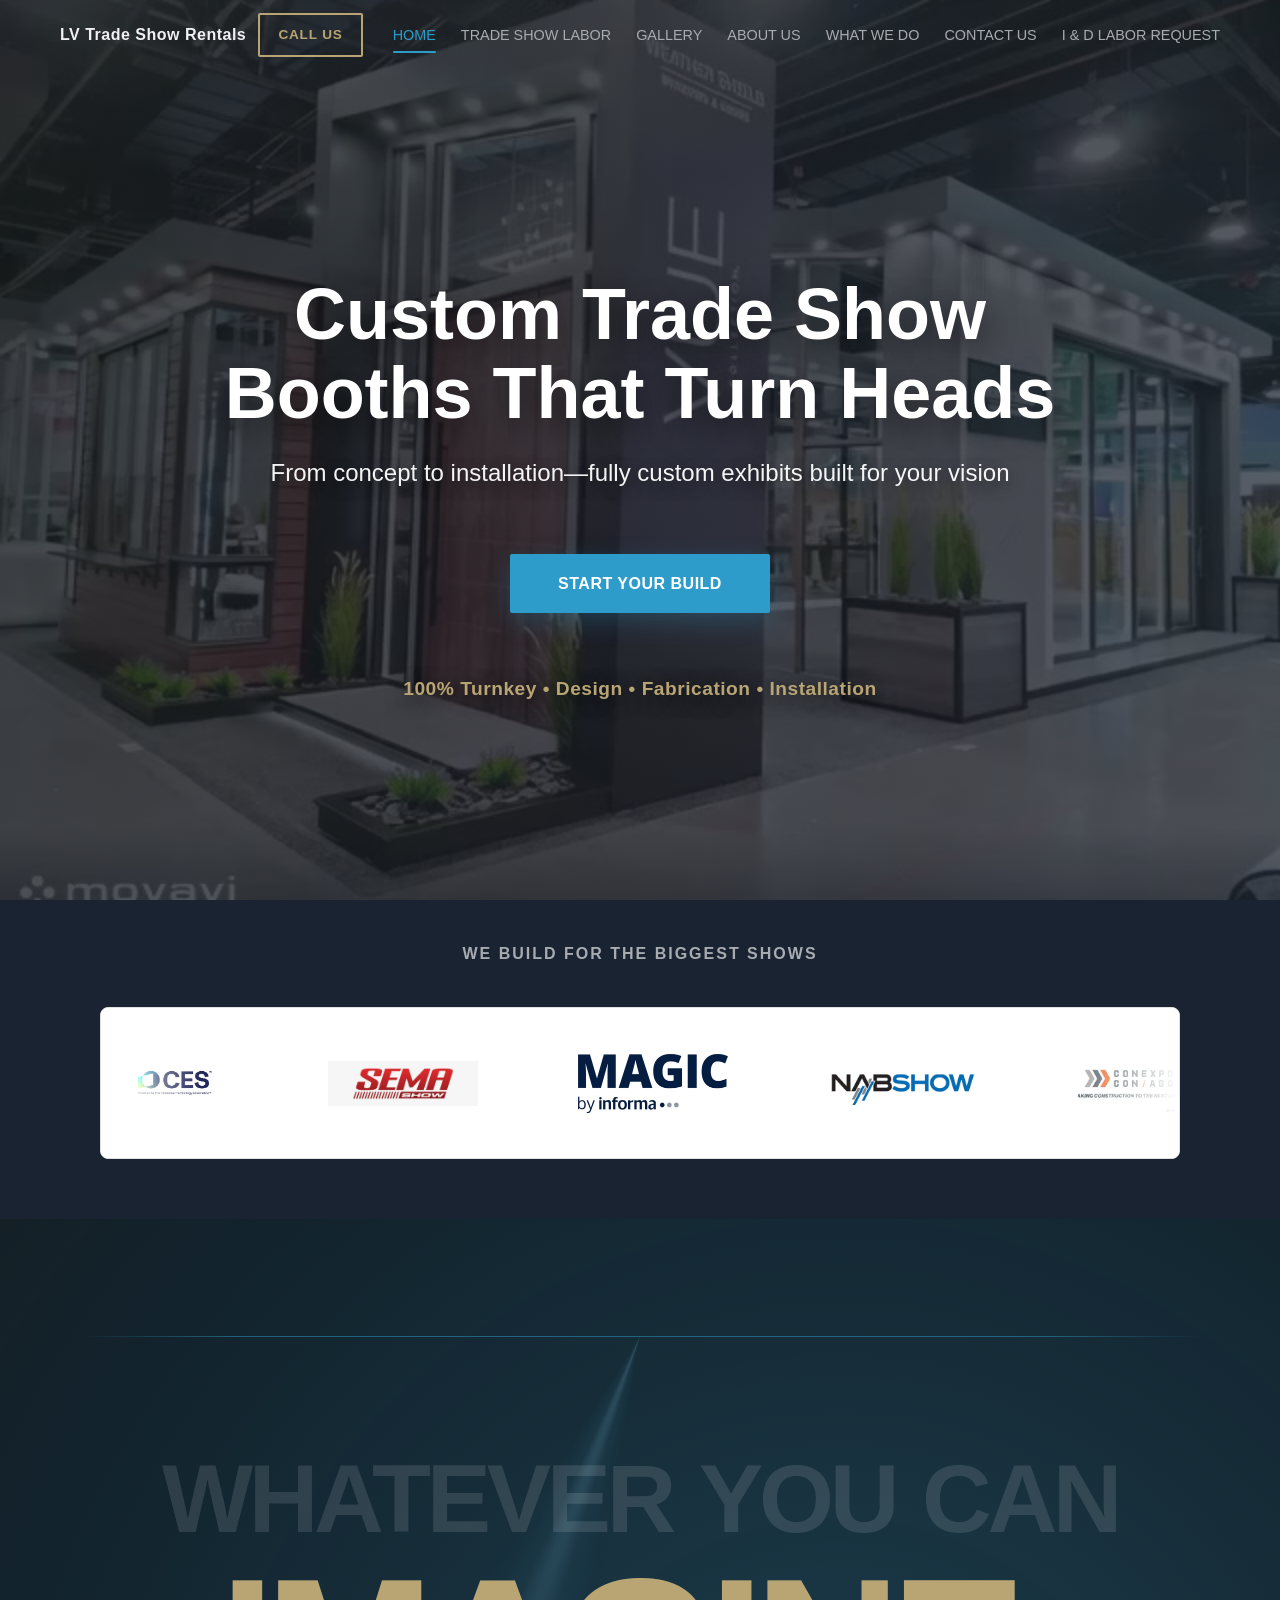
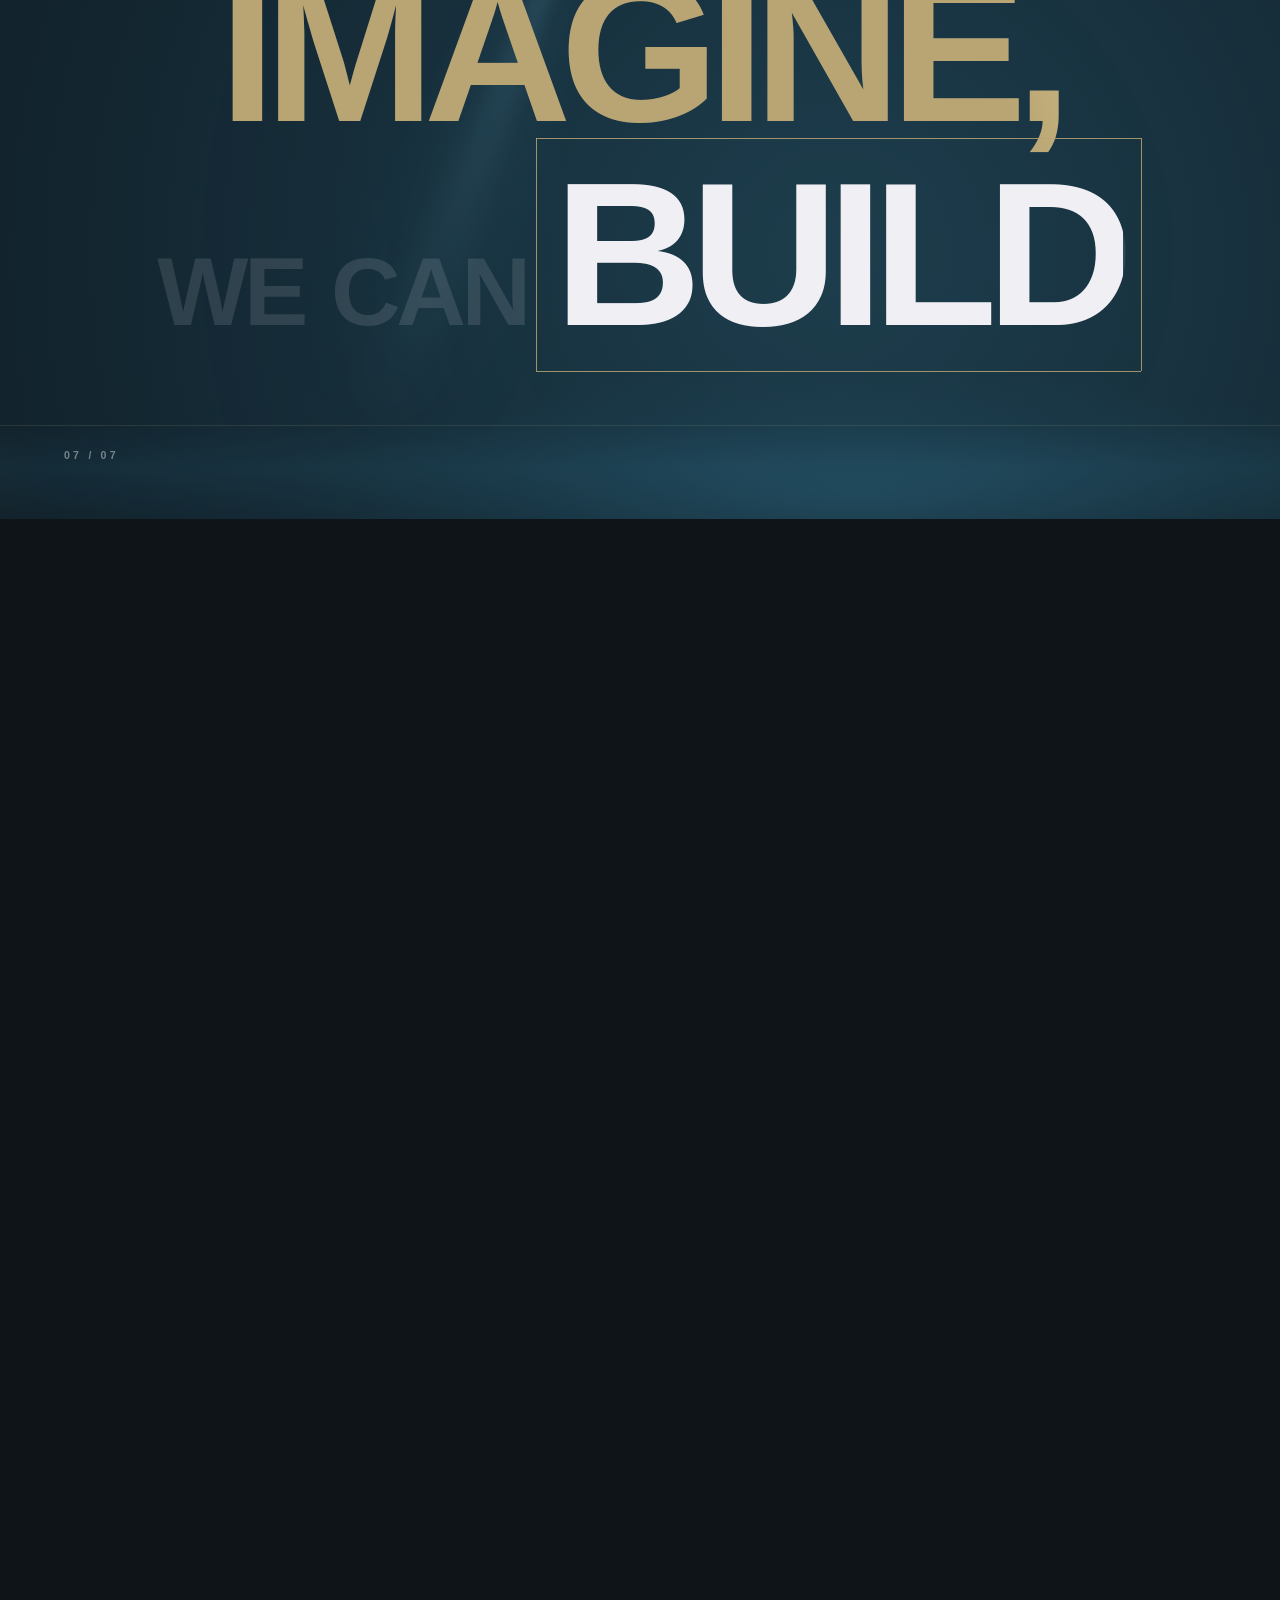
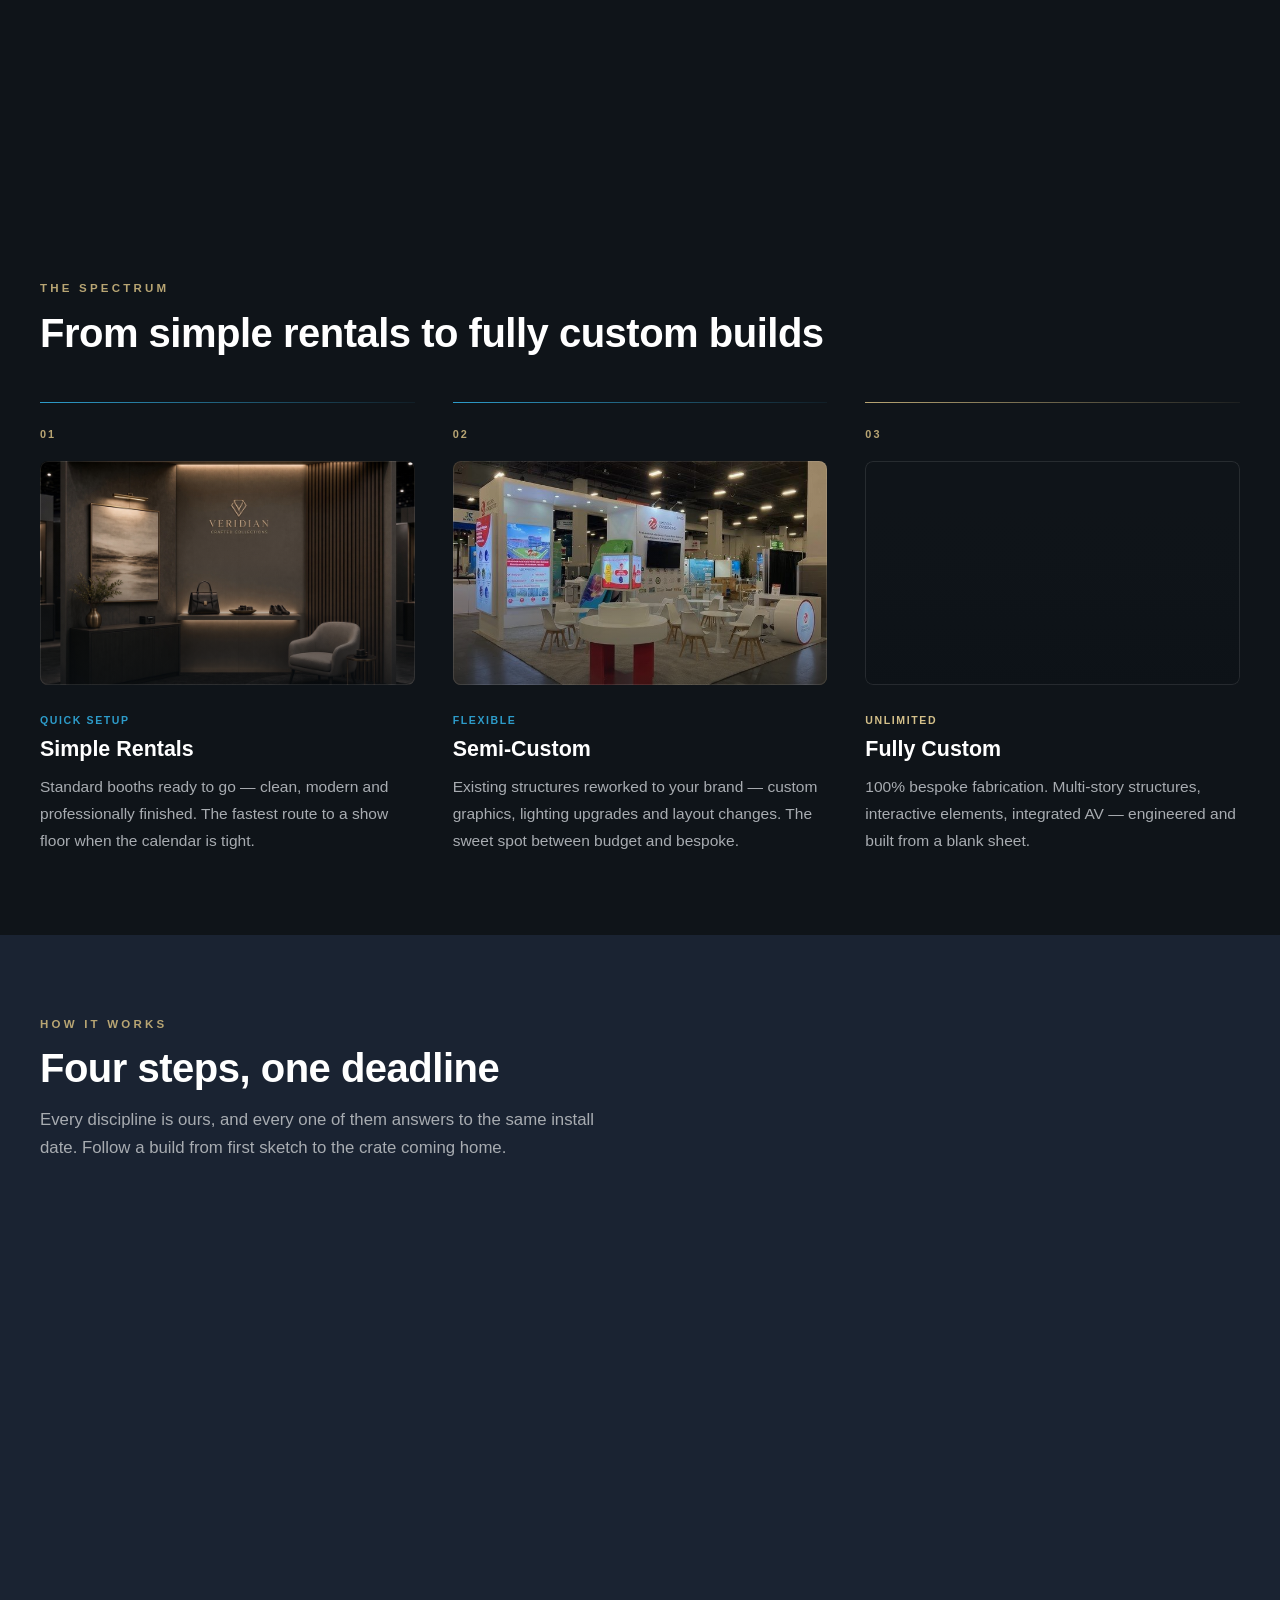
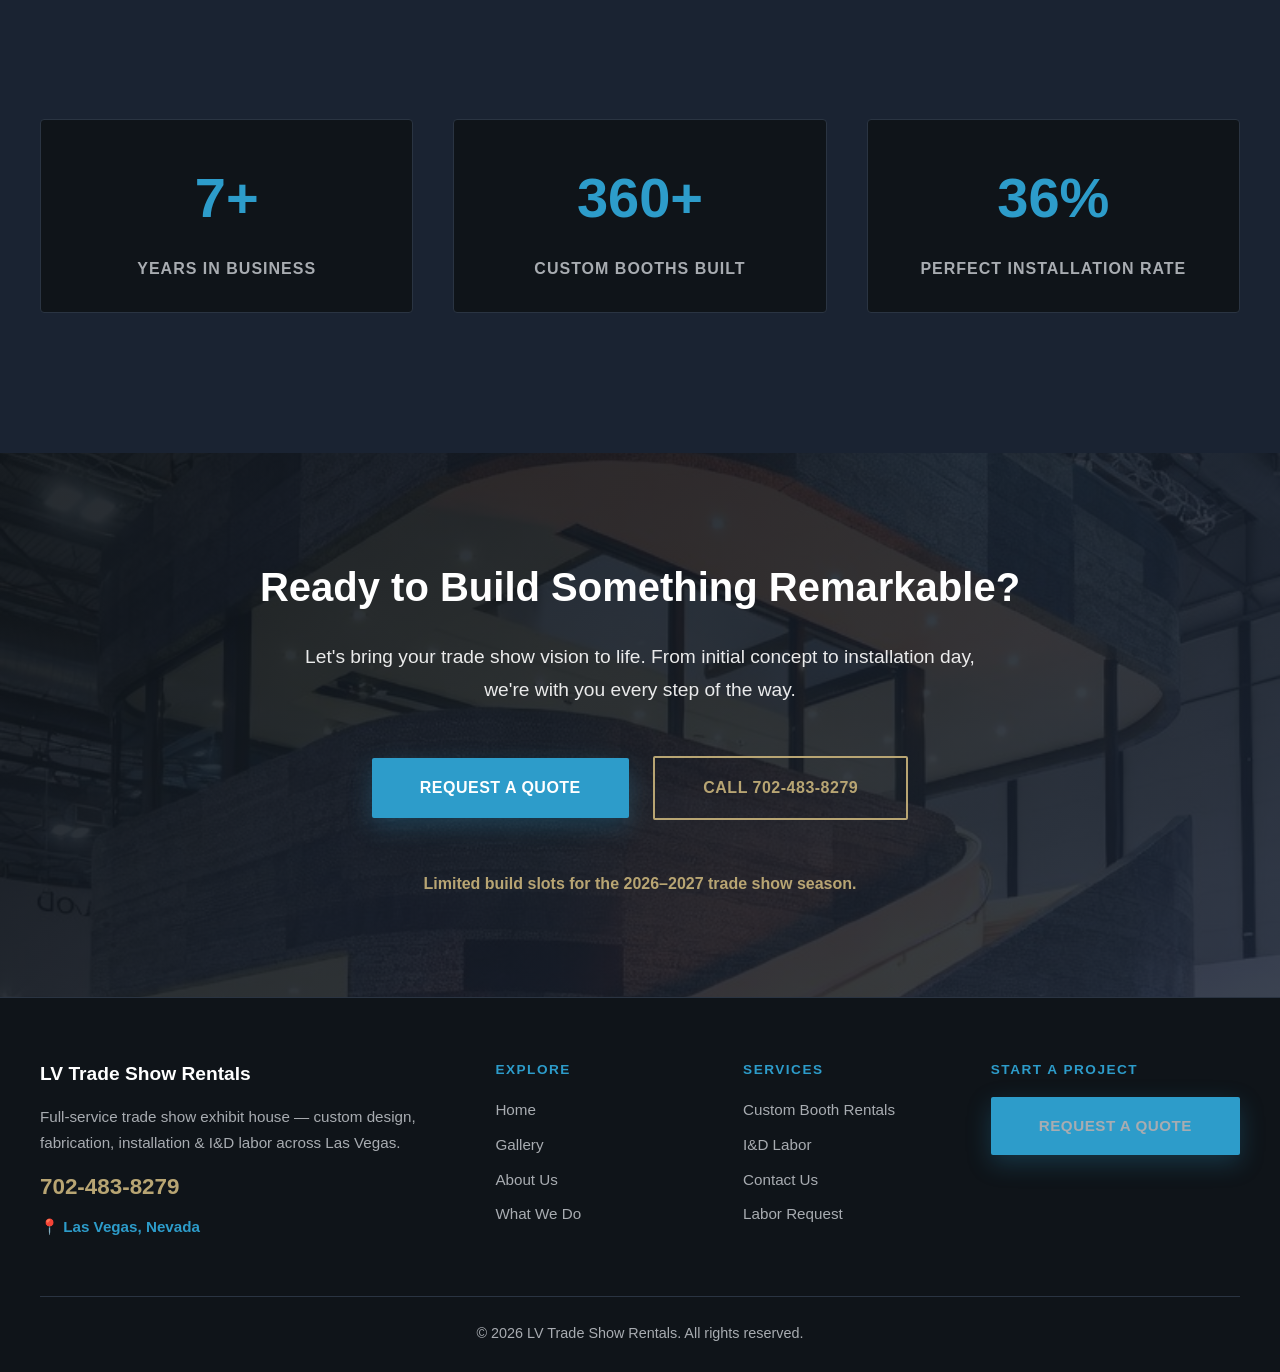
==== commit dcd63408: "Update index.html" ====
--- a/index.html
+++ b/index.html
@@ -559,6 +559,100 @@
             pointer-events: none;
         }
 
+        /* ---- the beam ----
+           A volumetric shaft hung off the truss that PANS to whichever
+           word is lit, like a moving-head fixture. It is what fills the
+           empty upper half on a phone: the void stops reading as blank
+           space and starts reading as unlit air with a light cutting
+           through it. Pivots from its top edge, so the rotation is the
+           physical pan rather than a slide. */
+        .hs-beam {
+            position: absolute;
+            top: 13vh;
+            left: 50%;
+            z-index: 1;
+            width: 150vw;
+            height: 100vh;
+            margin-left: -75vw;
+            transform-origin: 50% 0;
+            transform: rotate(var(--beam-r, 0deg));
+            /* The cone is a conic-gradient struck from the apex, not a
+               clip-path. A clipped polygon is razor sharp near the apex —
+               exactly where the beam is narrowest — and reads as a grey
+               wedge laid over the type. Angular stops feather the sides
+               evenly down the whole length instead. */
+            background: conic-gradient(from 168deg at 50% 0%,
+                transparent 0deg,
+                rgba(72, 182, 228, 0.03) 4deg,
+                rgba(120, 205, 240, 0.10) 12deg,
+                rgba(72, 182, 228, 0.03) 20deg,
+                transparent 24deg);
+            /* Distance falloff: the shaft dies out before the floor. */
+            -webkit-mask-image: linear-gradient(180deg,
+                #000 0%, rgba(0, 0, 0, 0.5) 44%, transparent 84%);
+                    mask-image: linear-gradient(180deg,
+                #000 0%, rgba(0, 0, 0, 0.5) 44%, transparent 84%);
+            opacity: calc(var(--rig, 0) * (1 - var(--fld, 0)));
+            pointer-events: none;
+        }
+
+        /* A tighter, brighter core inside the shaft — two densities is
+           what separates a volumetric beam from a flat triangle. */
+        .hs-beam::before {
+            content: '';
+            position: absolute;
+            inset: 0;
+            background: conic-gradient(from 176deg at 50% 0%,
+                transparent 0deg,
+                rgba(170, 228, 250, 0.10) 3deg,
+                rgba(170, 228, 250, 0.10) 5deg,
+                transparent 8deg);
+        }
+
+        /* ---- the floor ----
+           A horizon hairline with a wash under it, so the composition sits
+           on a surface instead of floating. Occupies the lower void. */
+        .hs-floor {
+            position: absolute;
+            left: 0;
+            right: 0;
+            bottom: 0;
+            /* The driver puts the horizon in whatever room is left BELOW
+               the type. On desktop the stack fills the pin, there is no
+               room, and --floor-a switches the whole thing off rather than
+               drawing a rule straight through BUILD. */
+            top: var(--floor-y, 70%);
+            z-index: 1;
+            background:
+                linear-gradient(180deg, rgba(184, 165, 115, 0.16) 0 1px, transparent 1px),
+                /* starts transparent so the wash has no visible top edge —
+                   only the hairline reads as the horizon */
+                linear-gradient(180deg, transparent 0%,
+                    rgba(72, 182, 228, 0.06) 46%, transparent 100%);
+            opacity: calc(var(--rig, 0) * (1 - var(--fld, 0)) * var(--floor-a, 0));
+            pointer-events: none;
+        }
+
+        /* Where the beam lands on that floor — tracks the lit word, so the
+           top and bottom halves of the frame are visibly the same light. */
+        .hs-spill {
+            position: absolute;
+            left: 50%;
+            bottom: 0;
+            z-index: 1;
+            width: 88vw;
+            height: 27vh;
+            margin-left: -44vw;
+            border-radius: 50%;
+            transform: translate(var(--spill-x, 0px), 40%);
+            background: radial-gradient(ellipse at 50% 50%,
+                rgba(72, 182, 228, 0.13) 0%,
+                rgba(45, 156, 202, 0.04) 44%,
+                transparent 72%);
+            opacity: calc(var(--rig, 0) * (1 - var(--fld, 0)) * var(--floor-a, 0));
+            pointer-events: none;
+        }
+
         /* ---- the travelling light pool ---- */
         .hs-pool {
             position: absolute;
@@ -590,19 +684,25 @@
             display: flex;
             flex-direction: column;
             justify-content: center;
+            gap: var(--hs-gap, 0px);
             z-index: 2;
             margin: 0;
             padding: 70px 4vw 0;    /* clears the fixed navbar */
-            /* Arial Black / Segoe UI Black ship on Windows, macOS and iOS,
-               so this is a genuine display face with nothing to download.
-               The UI stack's Bold is too light to carry type this large. */
-            font-family: "Arial Black", "Segoe UI Black", "Helvetica Neue",
-                Helvetica, Arial, sans-serif;
-            /* One continuous scale from 320px to 4K — measured to hold the
-               longest row at 70-84% of the available width the whole way,
-               so no breakpoint ever needs to restate the type size. */
-            font-size: clamp(1.4rem, 5.5vw, 4.4rem);
+            /* Arial Black is on Windows and macOS but NOT iOS, where this
+               used to fall all the way through to Helvetica Neue Bold — a
+               much narrower, lighter face, which is why the line came out
+               undersized on iPhone. -apple-system sits ahead of that
+               fallback so iOS resolves to SF Pro at weight 900 (a real
+               Black), and the fit pass below absorbs whatever width
+               difference is left over. */
+            font-family: "Segoe UI Black", "Arial Black", -apple-system,
+                BlinkMacSystemFont, "Helvetica Neue", Arial, sans-serif;
+            /* Base scale, then multiplied by --hs-fit, which the driver
+               solves at runtime so the longest line lands on --hs-fill of
+               the available width whatever face actually rendered. */
+            font-size: calc(clamp(1.5rem, 6.6vw, 6rem) * var(--hs-fit, 1));
             font-weight: 900;
+            --hs-fill: 0.82;
             /* Tight, but not so tight that IMAGINE's comma descends into
                BUILD's crop-mark box on the line below. */
             line-height: 1;
@@ -638,12 +738,18 @@
             flex-wrap: wrap;
             align-items: baseline;
             justify-content: center;
-            gap: 0 0.28em;
-        }
+            column-gap: 0.28em;
+            row-gap: var(--hs-gap, 0px);
+        }
+
+        /* Measuring state used by the fit pass: no wrapping, so each row's
+           true unwrapped width can be read. */
+        .hs-line.is-measuring .hs-row { flex-wrap: nowrap; }
 
         .w {
             position: relative;
             display: inline-block;
+            flex-shrink: 0;         /* never let flex squeeze a word */
             color: var(--hs-ghost);
         }
 
@@ -685,7 +791,7 @@
            lit once reached instead of handing the light on. */
         .w-hero,
         .w-build {
-            font-size: clamp(2.4rem, 12.2vw, 10.2rem);
+            font-size: calc(clamp(2.6rem, 14vw, 13rem) * var(--hs-fit, 1));
             letter-spacing: -0.055em;
         }
 
@@ -795,12 +901,19 @@
             .hs-truss { top: 11vh; }
         }
 
-        @media (max-width: 520px) {
+        /* Phones keep the desktop's three-line structure and simply run
+           the type to the edges. The leftover height is deliberate — the
+           beam, floor and spill below are what occupy it, rather than
+           leading pushed between the lines. */
+        @media (max-width: 620px) {
             .hs.hs-live { height: 260vh; height: 260svh; }
 
-            .hs-line { padding: 64px 5vw 0; }
-
-            .hs-row { gap: 0 0.22em; }
+            .hs-line {
+                padding: 64px 3vw 0;
+                --hs-fill: 0.99;
+            }
+
+            .hs-row { column-gap: 0.22em; }
             .hs-count { left: 6vw; font-size: 0.6rem; }
         }
 
@@ -816,6 +929,9 @@
         .hs-static .hs-day,
         .hs-static .hs-seam,
         .hs-static .hs-pool,
+        .hs-static .hs-beam,
+        .hs-static .hs-floor,
+        .hs-static .hs-spill,
         .hs-static .hs-truss,
         .hs-static .hs-rule,
         .hs-static .hs-count,
@@ -1584,6 +1700,9 @@
          ============================================================ -->
     <section class="hs" data-headline-stage>
         <div class="hs-pin">
+            <div class="hs-beam" aria-hidden="true"></div>
+            <div class="hs-floor" aria-hidden="true"></div>
+            <div class="hs-spill" aria-hidden="true"></div>
             <div class="hs-pool" aria-hidden="true"></div>
             <div class="hs-truss" aria-hidden="true"></div>
 
@@ -1961,10 +2080,11 @@
             const pin   = stage.querySelector('.hs-pin');
             const pool  = stage.querySelector('.hs-pool');
             const count = stage.querySelector('.hs-count-n');
+            const line  = stage.querySelector('.hs-line:not(.is-day)');
             const words = Array.prototype.slice.call(
                 stage.querySelectorAll('.hs-line:not(.is-day) .w'));
 
-            if (!pin || !pool || words.length !== 7) return;
+            if (!pin || !pool || !line || words.length !== 7) return;
 
             /* Reduced motion: no pin, no scrub, no light — the CSS shows
                the sentence flat and this driver never runs. */
@@ -2011,7 +2131,100 @@
                 return clamp01((window.pageYOffset - top) / scrub);
             }
 
+            /* Widest rendered line, in px. Measured from the words' own
+               boxes rather than the row box, which is stretched to the
+               full container by justify-content. */
+            function widestLine() {
+                let widest = 0;
+                line.querySelectorAll('.hs-row').forEach(function (row) {
+                    let l = Infinity, r = -Infinity;
+                    row.querySelectorAll('.w').forEach(function (el) {
+                        const b = el.getBoundingClientRect();
+                        if (b.left < l) l = b.left;
+                        if (b.right > r) r = b.right;
+                    });
+                    if (r > l && r - l > widest) widest = r - l;
+                });
+                return widest || 1;
+            }
+
+            /* Solve the type scale against what the browser ACTUALLY
+               rendered. The face differs per platform — Arial Black on
+               Windows/macOS, SF Pro on iOS, something else entirely if
+               both are missing — and a hard-coded vw scale tuned on one of
+               them leaves the others undersized. */
+            function fitType() {
+                const cs = getComputedStyle(line);
+                const fill = parseFloat(cs.getPropertyValue('--hs-fill')) || 0.85;
+                const avail = line.clientWidth -
+                    parseFloat(cs.paddingLeft) - parseFloat(cs.paddingRight);
+                if (avail <= 0) return;
+
+                line.classList.add('is-measuring');
+                pin.style.setProperty('--hs-fit', '1');
+                const widest = widestLine();
+                line.classList.remove('is-measuring');
+
+                let fit = (avail * fill) / widest;
+                if (fit < 0.7) fit = 0.7;
+                if (fit > 1.45) fit = 1.45;
+                pin.style.setProperty('--hs-fit', fit.toFixed(4));
+
+                /* Measure the bare stack with the gaps collapsed, so both
+                   checks below work from content height alone. .hs-line is
+                   inset:0 — its own box is the pin, not the type. */
+                pin.style.setProperty('--hs-gap', '0px');
+
+                const rows = line.querySelectorAll('.hs-row');
+                let stack = 0;
+                rows.forEach(function (row) { stack += row.getBoundingClientRect().height; });
+
+                const availH = line.clientHeight -
+                    parseFloat(cs.paddingTop) - parseFloat(cs.paddingBottom);
+
+                /* Width alone can overshoot on a short or landscape
+                   viewport, so pull the scale back if the stack no longer
+                   clears the pin. */
+                if (stack > availH * 0.9 && stack > 0) {
+                    fit *= (availH * 0.9) / stack;
+                    pin.style.setProperty('--hs-fit', fit.toFixed(4));
+                    stack = 0;
+                    rows.forEach(function (row) { stack += row.getBoundingClientRect().height; });
+                }
+
+                /* Leading stays tight and identical to desktop — the three
+                   lines are one block. Only a hair of air is allowed, tied
+                   to the type size; the leftover height on a phone is
+                   filled by the beam, floor and spill, not by pushing the
+                   lines apart. */
+                const gapMax = parseFloat(cs.fontSize) * 0.16;
+                let gap = (availH * 0.5 - stack) / Math.max(1, rows.length - 1);
+                if (gap < 0) gap = 0;
+                if (gap > gapMax) gap = gapMax;
+                pin.style.setProperty('--hs-gap', gap.toFixed(1) + 'px');
+
+                /* Place the horizon in the room left below the type, and
+                   switch the floor off entirely when there isn't enough of
+                   it to be a floor rather than a line through the words. */
+                const ph = pin.clientHeight || 1;
+                const pinTop = pin.getBoundingClientRect().top;
+                let bottom = 0;
+                line.querySelectorAll('.hs-row').forEach(function (row) {
+                    const rb = row.getBoundingClientRect().bottom - pinTop;
+                    if (rb > bottom) bottom = rb;
+                });
+
+                const room = ph - bottom;
+                pin.style.setProperty('--floor-a', room < ph * 0.17 ? '0' : '1');
+                pin.style.setProperty('--floor-y',
+                    (((bottom + room * 0.42) / ph) * 100).toFixed(2) + '%');
+            }
+
             function measure() {
+                /* Type scale first — it changes layout, and everything
+                   cached below depends on the final layout. */
+                fitType();
+
                 const r = stage.getBoundingClientRect();
                 top = r.top + window.pageYOffset;
                 scrub = Math.max(1, stage.offsetHeight - window.innerHeight);
@@ -2033,11 +2246,22 @@
                    a small margin so they never graze the comma hanging
                    down out of IMAGINE on the line above. */
                 const b = words[6].getBoundingClientRect();
-                const PAD_X = 18, PAD_Y = 14;
-                pin.style.setProperty('--bx', (b.left - p.left - PAD_X).toFixed(1));
-                pin.style.setProperty('--by', (b.top - p.top - PAD_Y).toFixed(1));
-                pin.style.setProperty('--bw', (b.width + PAD_X * 2).toFixed(1));
-                pin.style.setProperty('--bh', (b.height + PAD_Y * 2).toFixed(1));
+
+                /* BUILD sits hard against the right edge of its line, so on
+                   a narrow screen a fixed margin would push the right crop
+                   mark off the viewport. Shrink it symmetrically to
+                   whatever room actually exists on both sides. */
+                const EDGE = 5;
+                const padX = Math.max(2, Math.min(
+                    18,
+                    (b.left - p.left) - EDGE,
+                    p.width - (b.right - p.left) - EDGE));
+                const padY = Math.max(2, Math.min(14, (b.top - p.top) - EDGE));
+
+                pin.style.setProperty('--bx', (b.left - p.left - padX).toFixed(1));
+                pin.style.setProperty('--by', (b.top - p.top - padY).toFixed(1));
+                pin.style.setProperty('--bw', (b.width + padX * 2).toFixed(1));
+                pin.style.setProperty('--bh', (b.height + padY * 2).toFixed(1));
             }
 
             function render(p) {
@@ -2094,6 +2318,20 @@
                 pool.style.transform =
                     'translate3d(' + x.toFixed(1) + 'px,' + y.toFixed(1) + 'px,0) ' +
                     'scale(' + scale.toFixed(3) + ')';
+
+                /* Pan the beam so it points at the lit word, and slide the
+                   floor spill to where that beam would land. Both are
+                   driven off the same word position as the pool, so the
+                   rig, the air and the floor all agree. */
+                const pw = pin.clientWidth || 1;
+                const ph = pin.clientHeight || 1;
+                const dx = x - pw / 2;
+                const dy = Math.max(1, y - ph * 0.13);   // 0.13 == .hs-beam top
+                let ang = Math.atan2(dx, dy) * 180 / Math.PI;
+                if (ang > 26) ang = 26;
+                if (ang < -26) ang = -26;
+                st.setProperty('--beam-r', ang.toFixed(2) + 'deg');
+                st.setProperty('--spill-x', (dx * 1.12).toFixed(1) + 'px');
 
                 /* One inset drives the white sheet, its two gold seams and
                    the white-field copy of the headline. Opening: a band
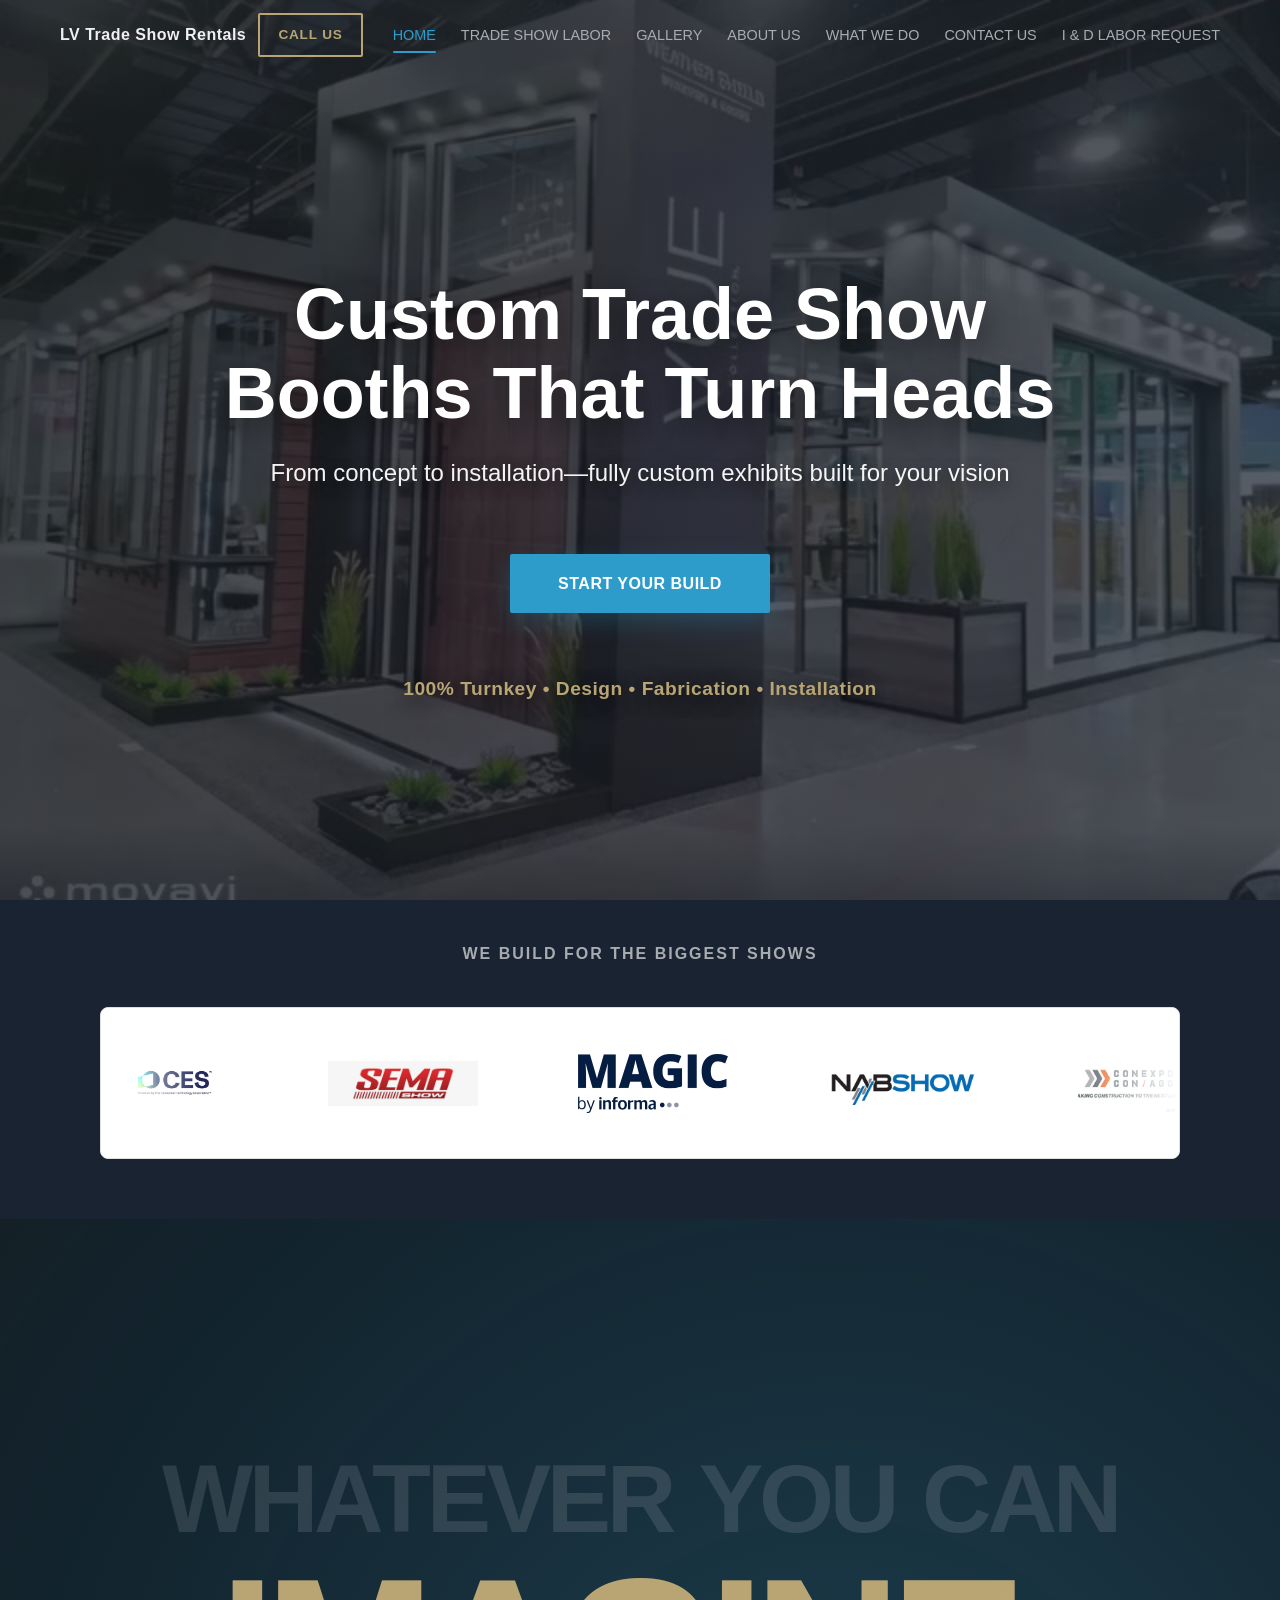
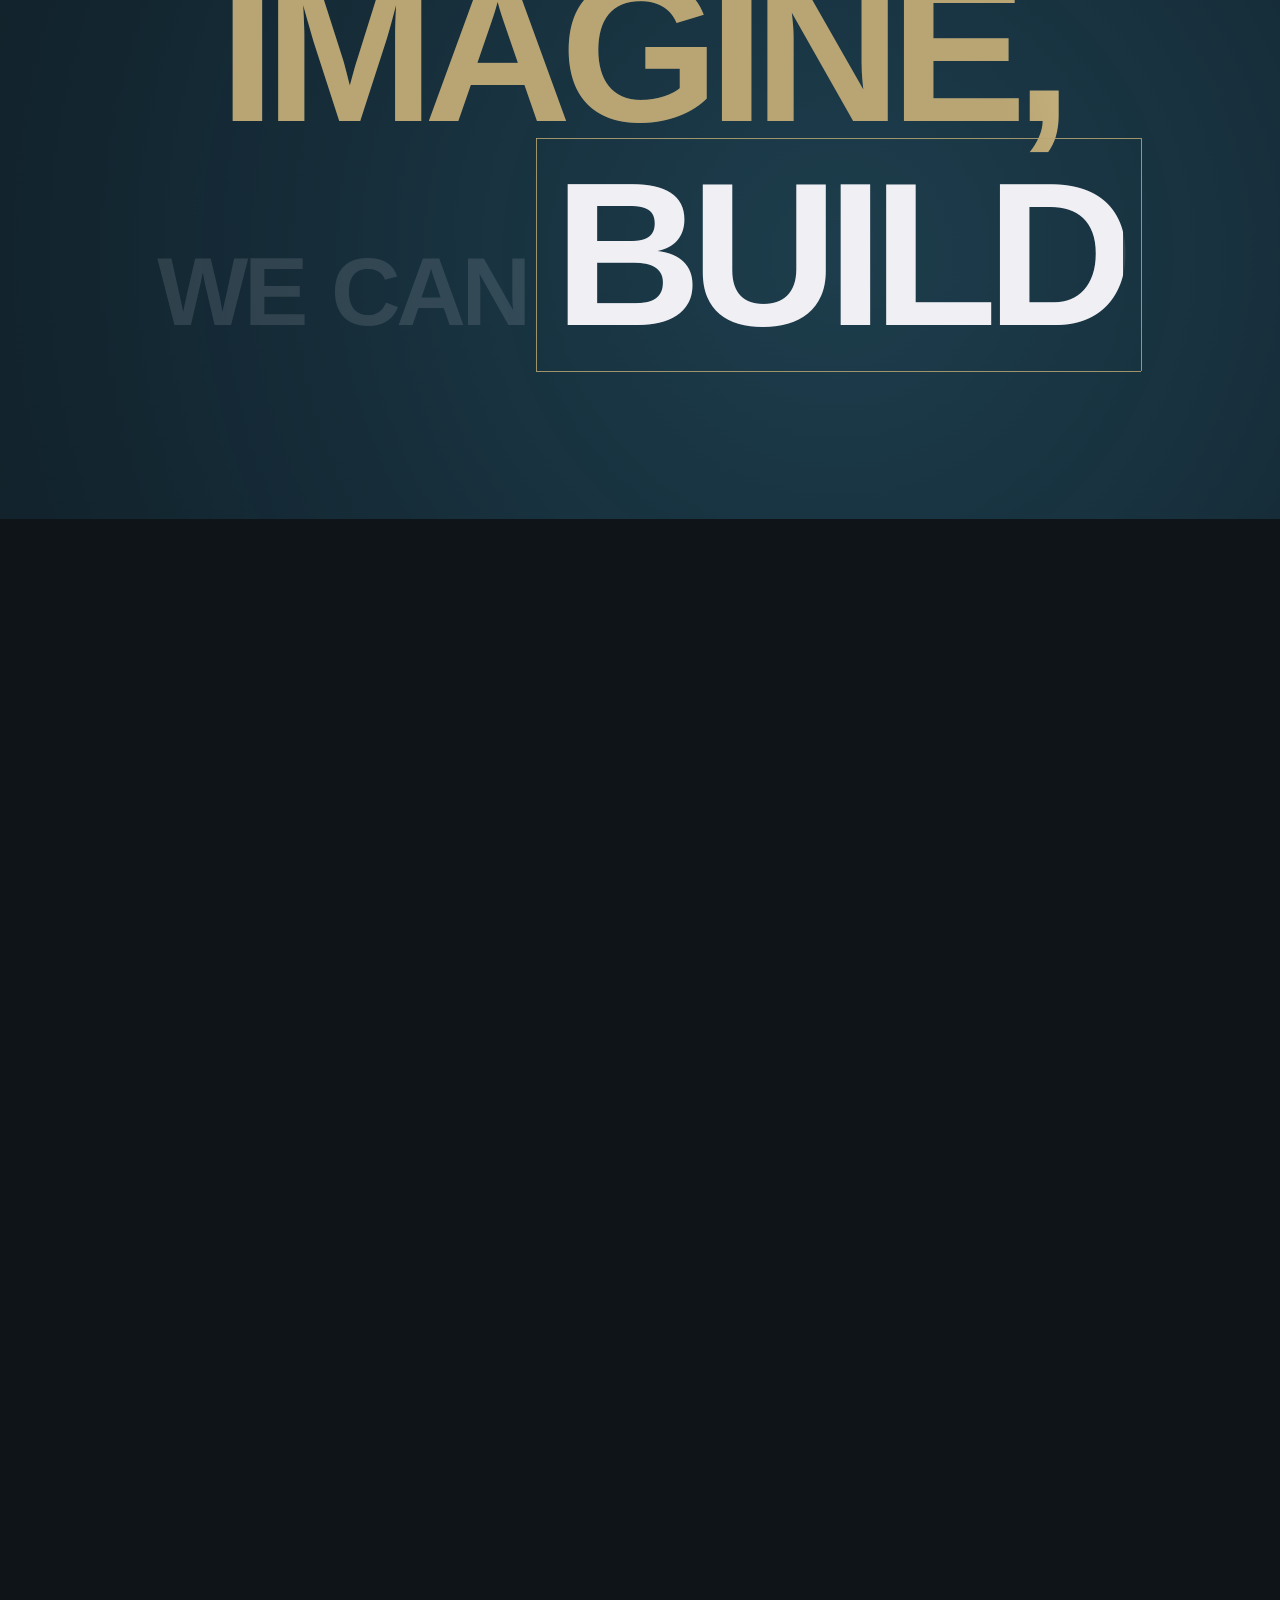
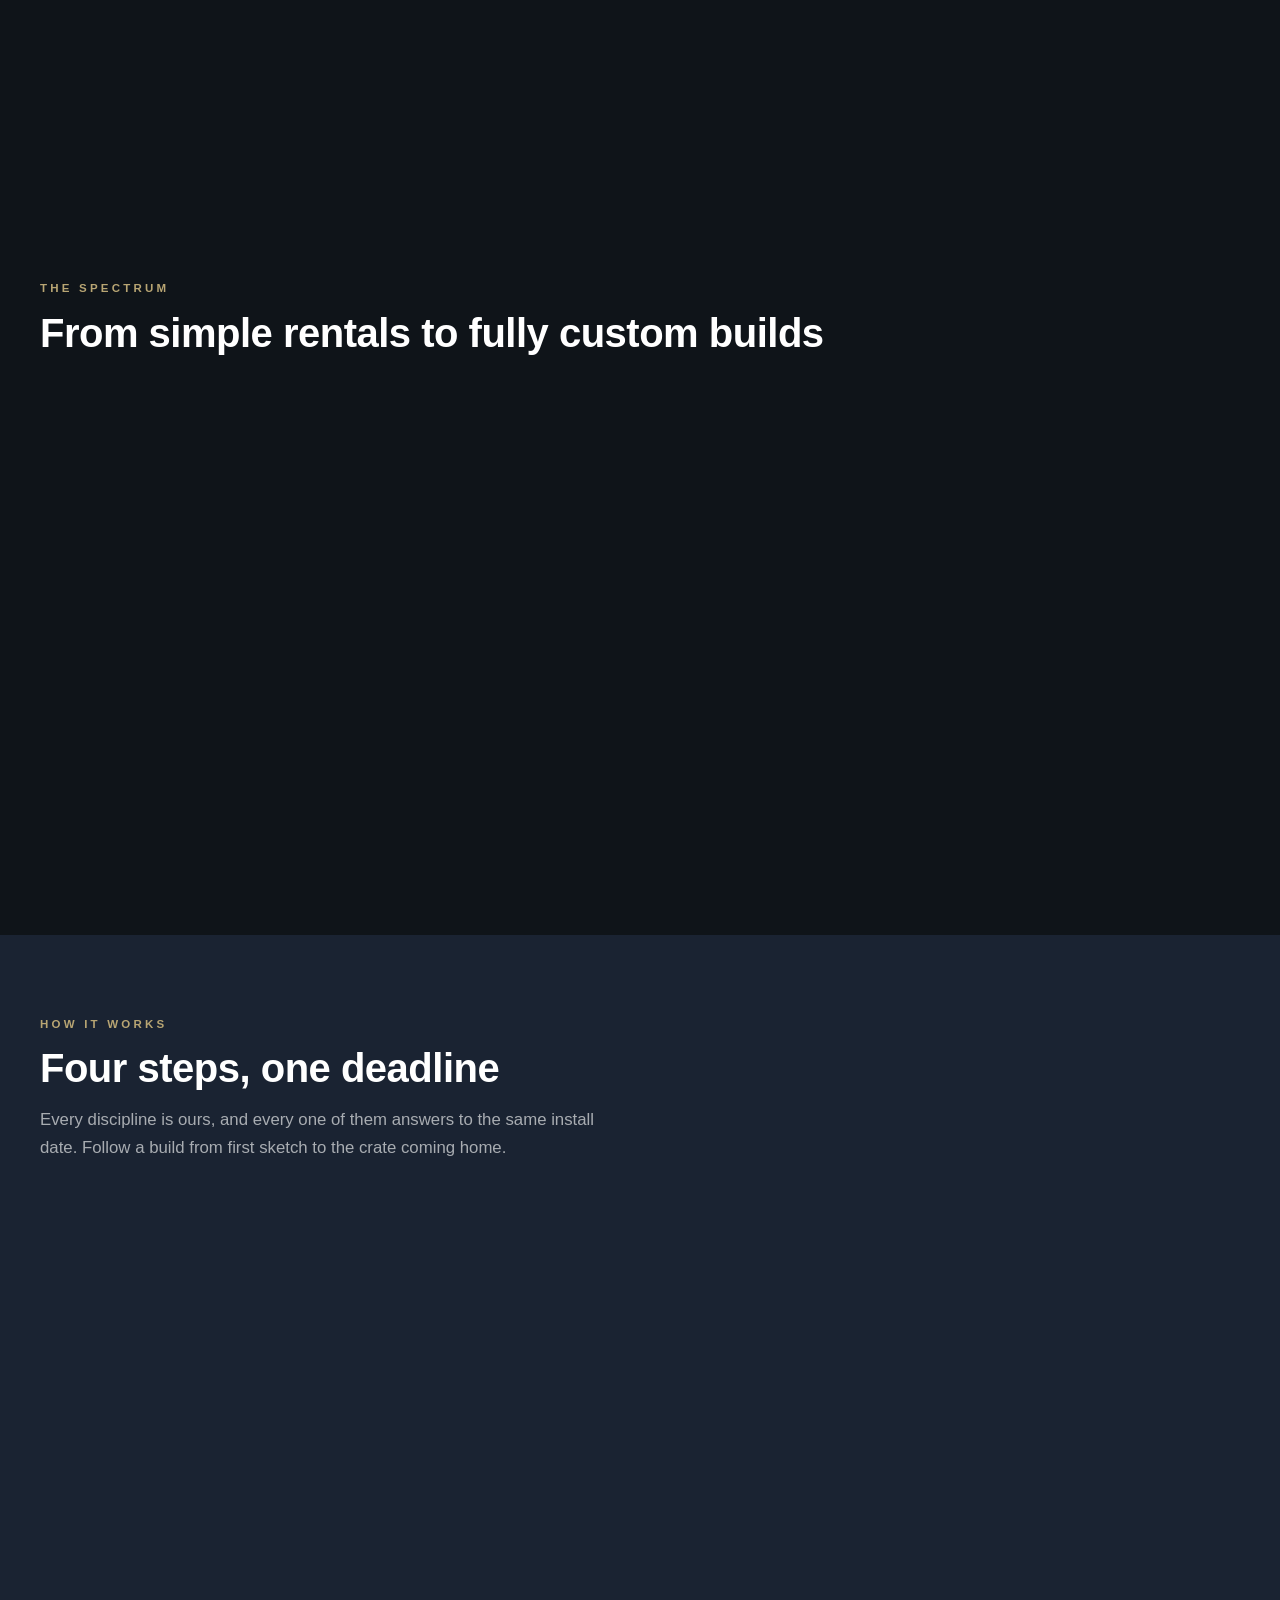
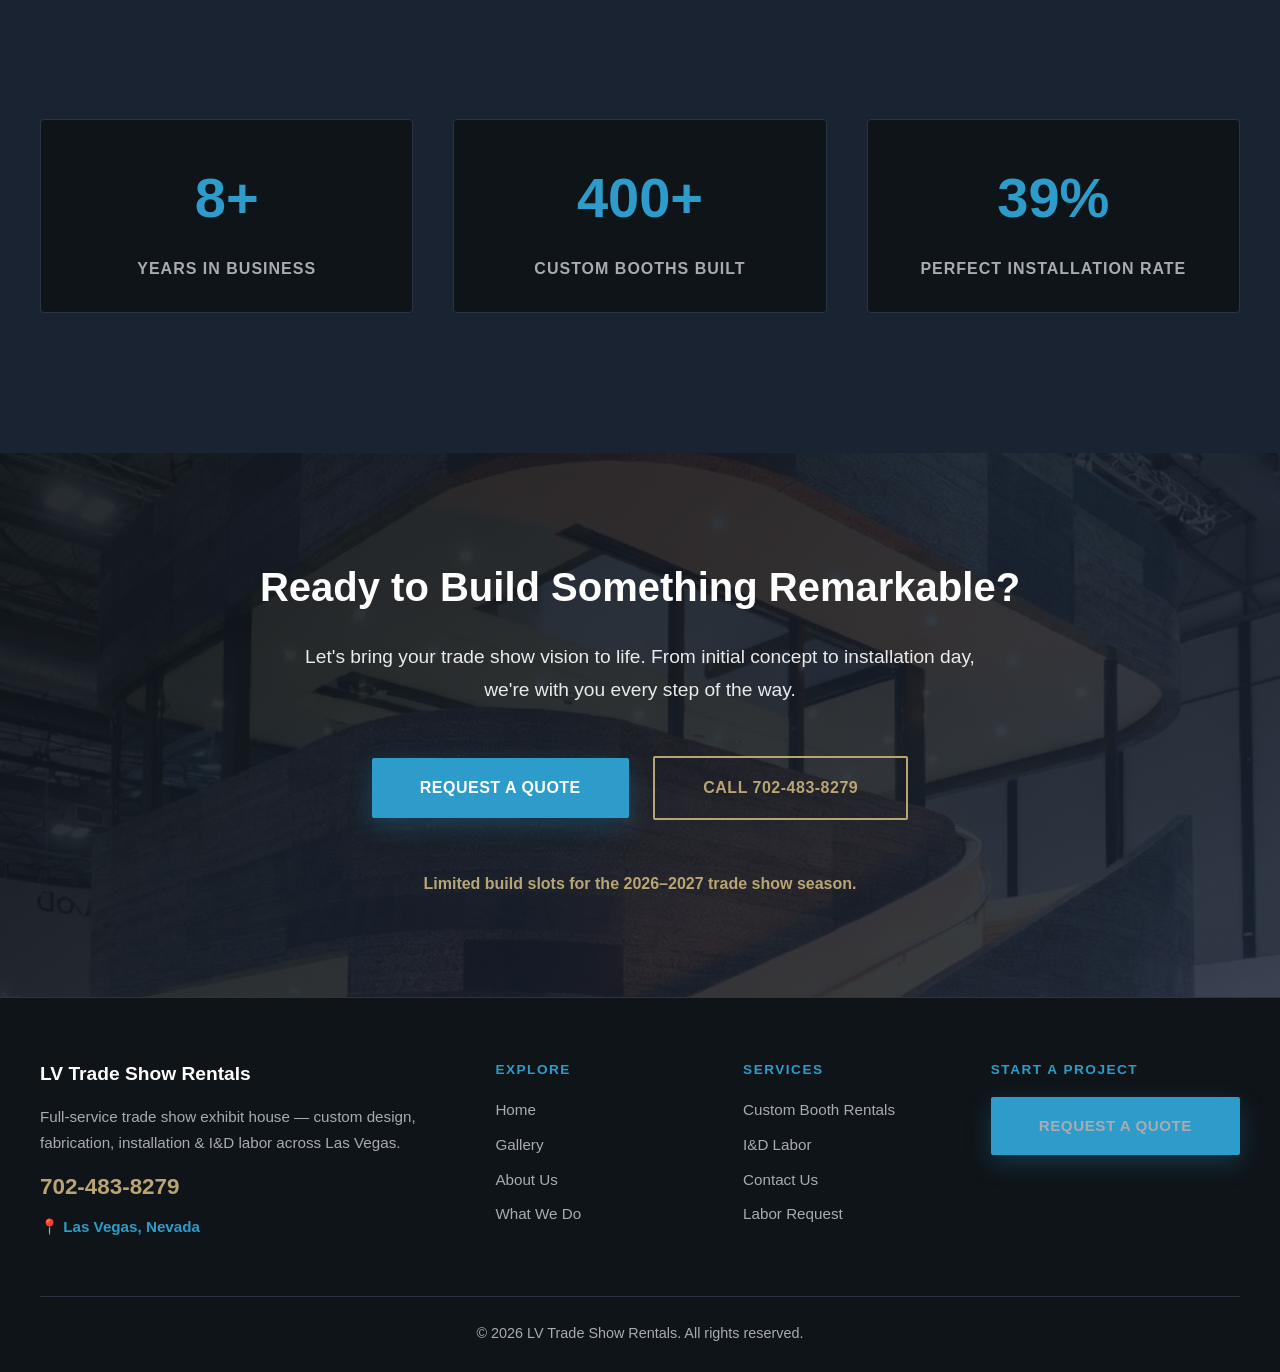
==== commit a9dfd4c4: "Update index.html" ====
--- a/index.html
+++ b/index.html
@@ -543,115 +543,6 @@
 
         .hs-seam-t { top: var(--cyt, 50%); }
         .hs-seam-b { bottom: var(--cyb, 50%); }
-
-        /* ---- the rig ---- */
-        .hs-truss {
-            position: absolute;
-            top: 13vh;
-            left: 50%;
-            z-index: 2;
-            height: 1px;
-            width: calc(var(--rig, 0) * 88vw);
-            transform: translateX(-50%);
-            background: linear-gradient(90deg,
-                transparent, var(--accent-teal) 14%, var(--accent-teal) 86%, transparent);
-            opacity: calc(var(--rig, 0) * 0.5 * (1 - var(--fld, 0)));
-            pointer-events: none;
-        }
-
-        /* ---- the beam ----
-           A volumetric shaft hung off the truss that PANS to whichever
-           word is lit, like a moving-head fixture. It is what fills the
-           empty upper half on a phone: the void stops reading as blank
-           space and starts reading as unlit air with a light cutting
-           through it. Pivots from its top edge, so the rotation is the
-           physical pan rather than a slide. */
-        .hs-beam {
-            position: absolute;
-            top: 13vh;
-            left: 50%;
-            z-index: 1;
-            width: 150vw;
-            height: 100vh;
-            margin-left: -75vw;
-            transform-origin: 50% 0;
-            transform: rotate(var(--beam-r, 0deg));
-            /* The cone is a conic-gradient struck from the apex, not a
-               clip-path. A clipped polygon is razor sharp near the apex —
-               exactly where the beam is narrowest — and reads as a grey
-               wedge laid over the type. Angular stops feather the sides
-               evenly down the whole length instead. */
-            background: conic-gradient(from 168deg at 50% 0%,
-                transparent 0deg,
-                rgba(72, 182, 228, 0.03) 4deg,
-                rgba(120, 205, 240, 0.10) 12deg,
-                rgba(72, 182, 228, 0.03) 20deg,
-                transparent 24deg);
-            /* Distance falloff: the shaft dies out before the floor. */
-            -webkit-mask-image: linear-gradient(180deg,
-                #000 0%, rgba(0, 0, 0, 0.5) 44%, transparent 84%);
-                    mask-image: linear-gradient(180deg,
-                #000 0%, rgba(0, 0, 0, 0.5) 44%, transparent 84%);
-            opacity: calc(var(--rig, 0) * (1 - var(--fld, 0)));
-            pointer-events: none;
-        }
-
-        /* A tighter, brighter core inside the shaft — two densities is
-           what separates a volumetric beam from a flat triangle. */
-        .hs-beam::before {
-            content: '';
-            position: absolute;
-            inset: 0;
-            background: conic-gradient(from 176deg at 50% 0%,
-                transparent 0deg,
-                rgba(170, 228, 250, 0.10) 3deg,
-                rgba(170, 228, 250, 0.10) 5deg,
-                transparent 8deg);
-        }
-
-        /* ---- the floor ----
-           A horizon hairline with a wash under it, so the composition sits
-           on a surface instead of floating. Occupies the lower void. */
-        .hs-floor {
-            position: absolute;
-            left: 0;
-            right: 0;
-            bottom: 0;
-            /* The driver puts the horizon in whatever room is left BELOW
-               the type. On desktop the stack fills the pin, there is no
-               room, and --floor-a switches the whole thing off rather than
-               drawing a rule straight through BUILD. */
-            top: var(--floor-y, 70%);
-            z-index: 1;
-            background:
-                linear-gradient(180deg, rgba(184, 165, 115, 0.16) 0 1px, transparent 1px),
-                /* starts transparent so the wash has no visible top edge —
-                   only the hairline reads as the horizon */
-                linear-gradient(180deg, transparent 0%,
-                    rgba(72, 182, 228, 0.06) 46%, transparent 100%);
-            opacity: calc(var(--rig, 0) * (1 - var(--fld, 0)) * var(--floor-a, 0));
-            pointer-events: none;
-        }
-
-        /* Where the beam lands on that floor — tracks the lit word, so the
-           top and bottom halves of the frame are visibly the same light. */
-        .hs-spill {
-            position: absolute;
-            left: 50%;
-            bottom: 0;
-            z-index: 1;
-            width: 88vw;
-            height: 27vh;
-            margin-left: -44vw;
-            border-radius: 50%;
-            transform: translate(var(--spill-x, 0px), 40%);
-            background: radial-gradient(ellipse at 50% 50%,
-                rgba(72, 182, 228, 0.13) 0%,
-                rgba(45, 156, 202, 0.04) 44%,
-                transparent 72%);
-            opacity: calc(var(--rig, 0) * (1 - var(--fld, 0)) * var(--floor-a, 0));
-            pointer-events: none;
-        }
 
         /* ---- the travelling light pool ---- */
         .hs-pool {
@@ -863,25 +754,6 @@
             transform: translateX(calc((1 - var(--conv, 0)) * 50vw));
         }
 
-        /* ---- position counter ----
-           A long pin with no end in sight is the one thing people
-           reliably hate about this pattern. This says how much is left. */
-        .hs-count {
-            position: absolute;
-            left: 5vw;
-            bottom: 6vh;
-            z-index: 6;
-            display: flex;
-            gap: 0.6em;
-            font-size: 0.66rem;
-            font-weight: 700;
-            letter-spacing: 0.3em;
-            font-variant-numeric: tabular-nums;
-            color: color-mix(in oklab,
-                rgba(240, 239, 244, 0.45), rgba(15, 20, 25, 0.55) calc(var(--fld, 0) * 100%));
-            pointer-events: none;
-        }
-
         /* Per-word wiring: the driver writes --t0..--t6 / --o0..--o6 once
            onto .hs-pin and both headline copies inherit them. Fourteen
            style writes a frame, on one element. */
@@ -897,14 +769,10 @@
             .hs.hs-live { height: 300vh; height: 300svh; }
 
             .hs-line { padding: 70px 6vw 0; }
-
-            .hs-truss { top: 11vh; }
         }
 
         /* Phones keep the desktop's three-line structure and simply run
-           the type to the edges. The leftover height is deliberate — the
-           beam, floor and spill below are what occupy it, rather than
-           leading pushed between the lines. */
+           the type to the edges. */
         @media (max-width: 620px) {
             .hs.hs-live { height: 260vh; height: 260svh; }
 
@@ -914,7 +782,6 @@
             }
 
             .hs-row { column-gap: 0.22em; }
-            .hs-count { left: 6vw; font-size: 0.6rem; }
         }
 
         /* Reduced motion: no pin, no light, no scrub — just the sentence,
@@ -929,12 +796,7 @@
         .hs-static .hs-day,
         .hs-static .hs-seam,
         .hs-static .hs-pool,
-        .hs-static .hs-beam,
-        .hs-static .hs-floor,
-        .hs-static .hs-spill,
-        .hs-static .hs-truss,
         .hs-static .hs-rule,
-        .hs-static .hs-count,
         .hs-static .hs-line.is-day {
             display: none;
         }
@@ -1700,11 +1562,7 @@
          ============================================================ -->
     <section class="hs" data-headline-stage>
         <div class="hs-pin">
-            <div class="hs-beam" aria-hidden="true"></div>
-            <div class="hs-floor" aria-hidden="true"></div>
-            <div class="hs-spill" aria-hidden="true"></div>
             <div class="hs-pool" aria-hidden="true"></div>
-            <div class="hs-truss" aria-hidden="true"></div>
 
             <h2 class="hs-line" aria-label="Whatever You Can Imagine, We Can Build">
                 <span class="hs-row">
@@ -1746,10 +1604,6 @@
             <i class="hs-rule hs-rule-b" aria-hidden="true"></i>
             <i class="hs-rule hs-rule-l" aria-hidden="true"></i>
             <i class="hs-rule hs-rule-r" aria-hidden="true"></i>
-
-            <div class="hs-count" aria-hidden="true">
-                <span class="hs-count-n">01</span><span>/ 07</span>
-            </div>
         </div>
     </section>
 
@@ -2079,7 +1933,6 @@
 
             const pin   = stage.querySelector('.hs-pin');
             const pool  = stage.querySelector('.hs-pool');
-            const count = stage.querySelector('.hs-count-n');
             const line  = stage.querySelector('.hs-line:not(.is-day)');
             const words = Array.prototype.slice.call(
                 stage.querySelectorAll('.hs-line:not(.is-day) .w'));
@@ -2194,30 +2047,12 @@
 
                 /* Leading stays tight and identical to desktop — the three
                    lines are one block. Only a hair of air is allowed, tied
-                   to the type size; the leftover height on a phone is
-                   filled by the beam, floor and spill, not by pushing the
-                   lines apart. */
+                   to the type size. */
                 const gapMax = parseFloat(cs.fontSize) * 0.16;
                 let gap = (availH * 0.5 - stack) / Math.max(1, rows.length - 1);
                 if (gap < 0) gap = 0;
                 if (gap > gapMax) gap = gapMax;
                 pin.style.setProperty('--hs-gap', gap.toFixed(1) + 'px');
-
-                /* Place the horizon in the room left below the type, and
-                   switch the floor off entirely when there isn't enough of
-                   it to be a floor rather than a line through the words. */
-                const ph = pin.clientHeight || 1;
-                const pinTop = pin.getBoundingClientRect().top;
-                let bottom = 0;
-                line.querySelectorAll('.hs-row').forEach(function (row) {
-                    const rb = row.getBoundingClientRect().bottom - pinTop;
-                    if (rb > bottom) bottom = rb;
-                });
-
-                const room = ph - bottom;
-                pin.style.setProperty('--floor-a', room < ph * 0.17 ? '0' : '1');
-                pin.style.setProperty('--floor-y',
-                    (((bottom + room * 0.42) / ph) * 100).toFixed(2) + '%');
             }
 
             function measure() {
@@ -2318,20 +2153,6 @@
                 pool.style.transform =
                     'translate3d(' + x.toFixed(1) + 'px,' + y.toFixed(1) + 'px,0) ' +
                     'scale(' + scale.toFixed(3) + ')';
-
-                /* Pan the beam so it points at the lit word, and slide the
-                   floor spill to where that beam would land. Both are
-                   driven off the same word position as the pool, so the
-                   rig, the air and the floor all agree. */
-                const pw = pin.clientWidth || 1;
-                const ph = pin.clientHeight || 1;
-                const dx = x - pw / 2;
-                const dy = Math.max(1, y - ph * 0.13);   // 0.13 == .hs-beam top
-                let ang = Math.atan2(dx, dy) * 180 / Math.PI;
-                if (ang > 26) ang = 26;
-                if (ang < -26) ang = -26;
-                st.setProperty('--beam-r', ang.toFixed(2) + 'deg');
-                st.setProperty('--spill-x', (dx * 1.12).toFixed(1) + 'px');
 
                 /* One inset drives the white sheet, its two gold seams and
                    the white-field copy of the headline. Opening: a band
@@ -2352,11 +2173,6 @@
                 st.setProperty('--conv', ss(CONVERGE[0], CONVERGE[1], p).toFixed(3));
                 st.setProperty('--flash',
                     (p < FLASH[0] ? 0 : 1 - ss(FLASH[0], FLASH[1], p)).toFixed(3));
-
-                if (count) {
-                    const label = '0' + (active + 1);
-                    if (count.textContent !== label) count.textContent = label;
-                }
             }
 
             let running = false, raf = 0, onScreen = false;
